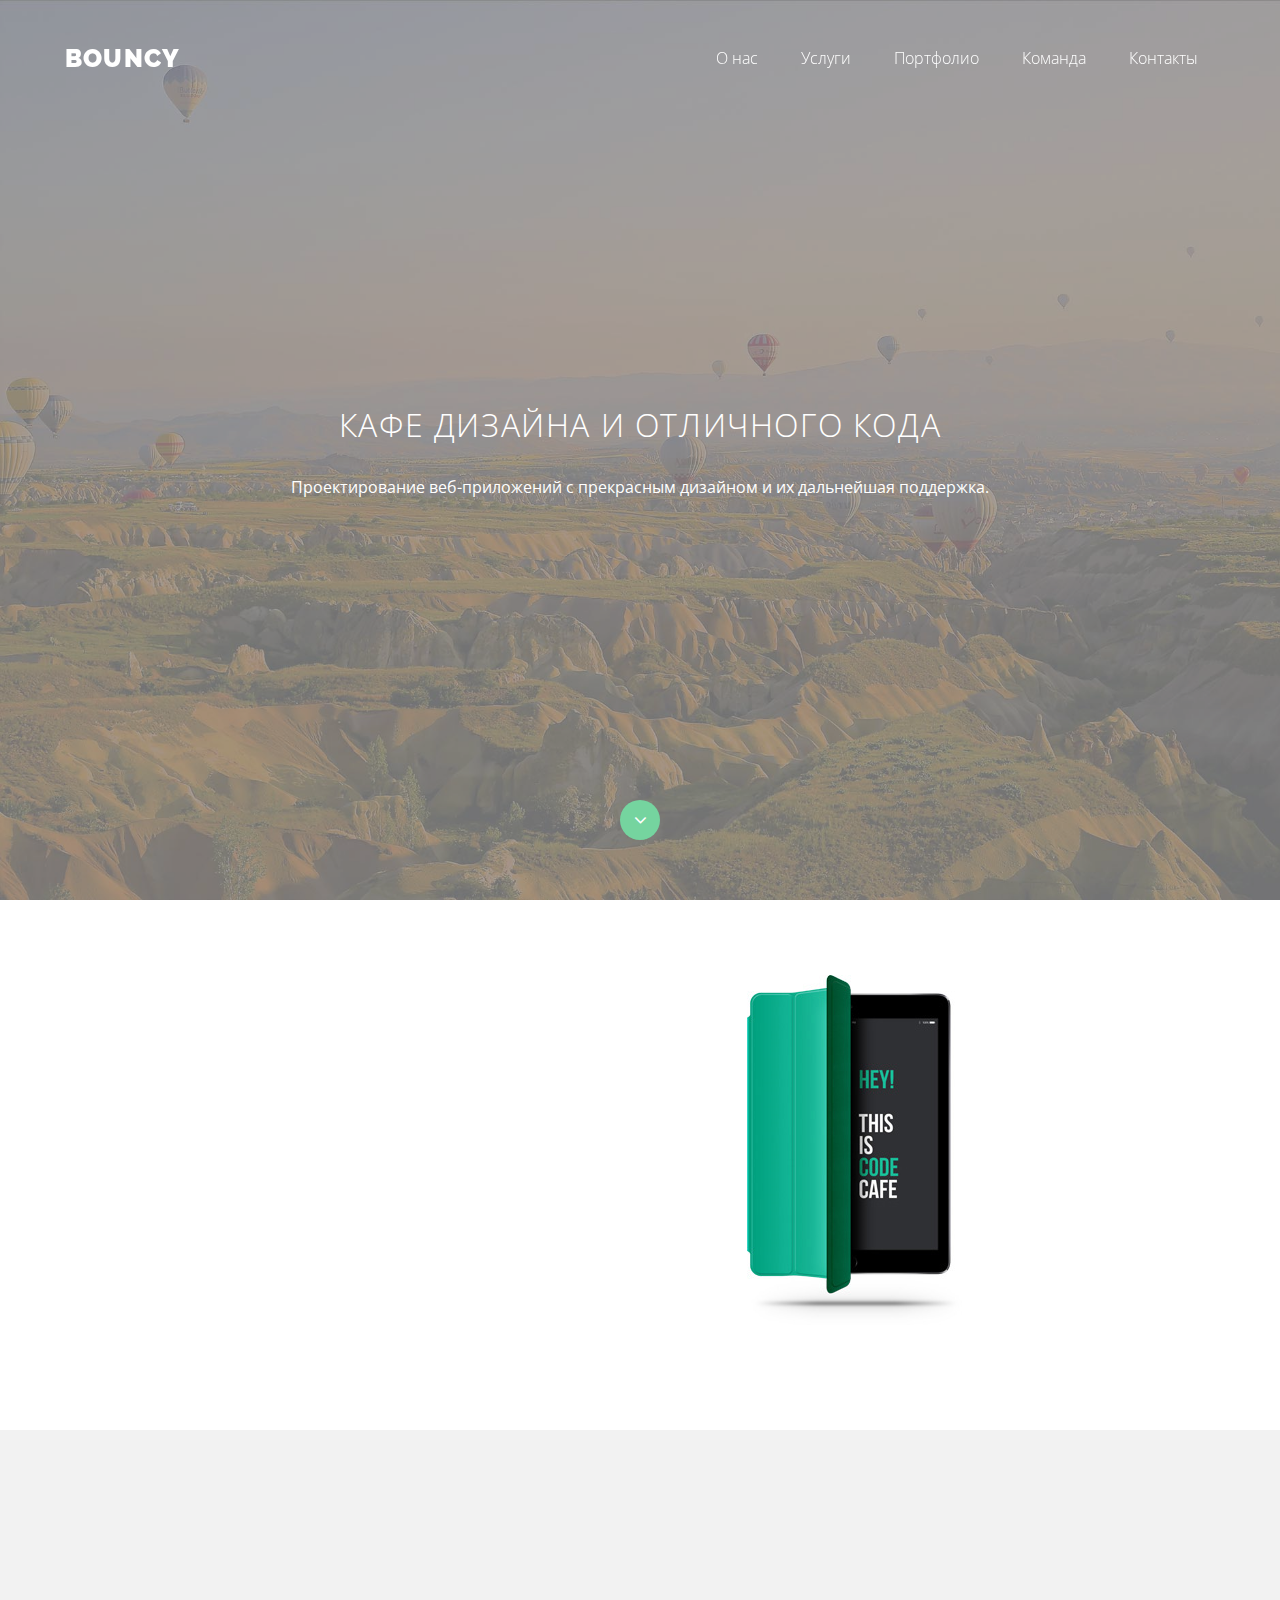
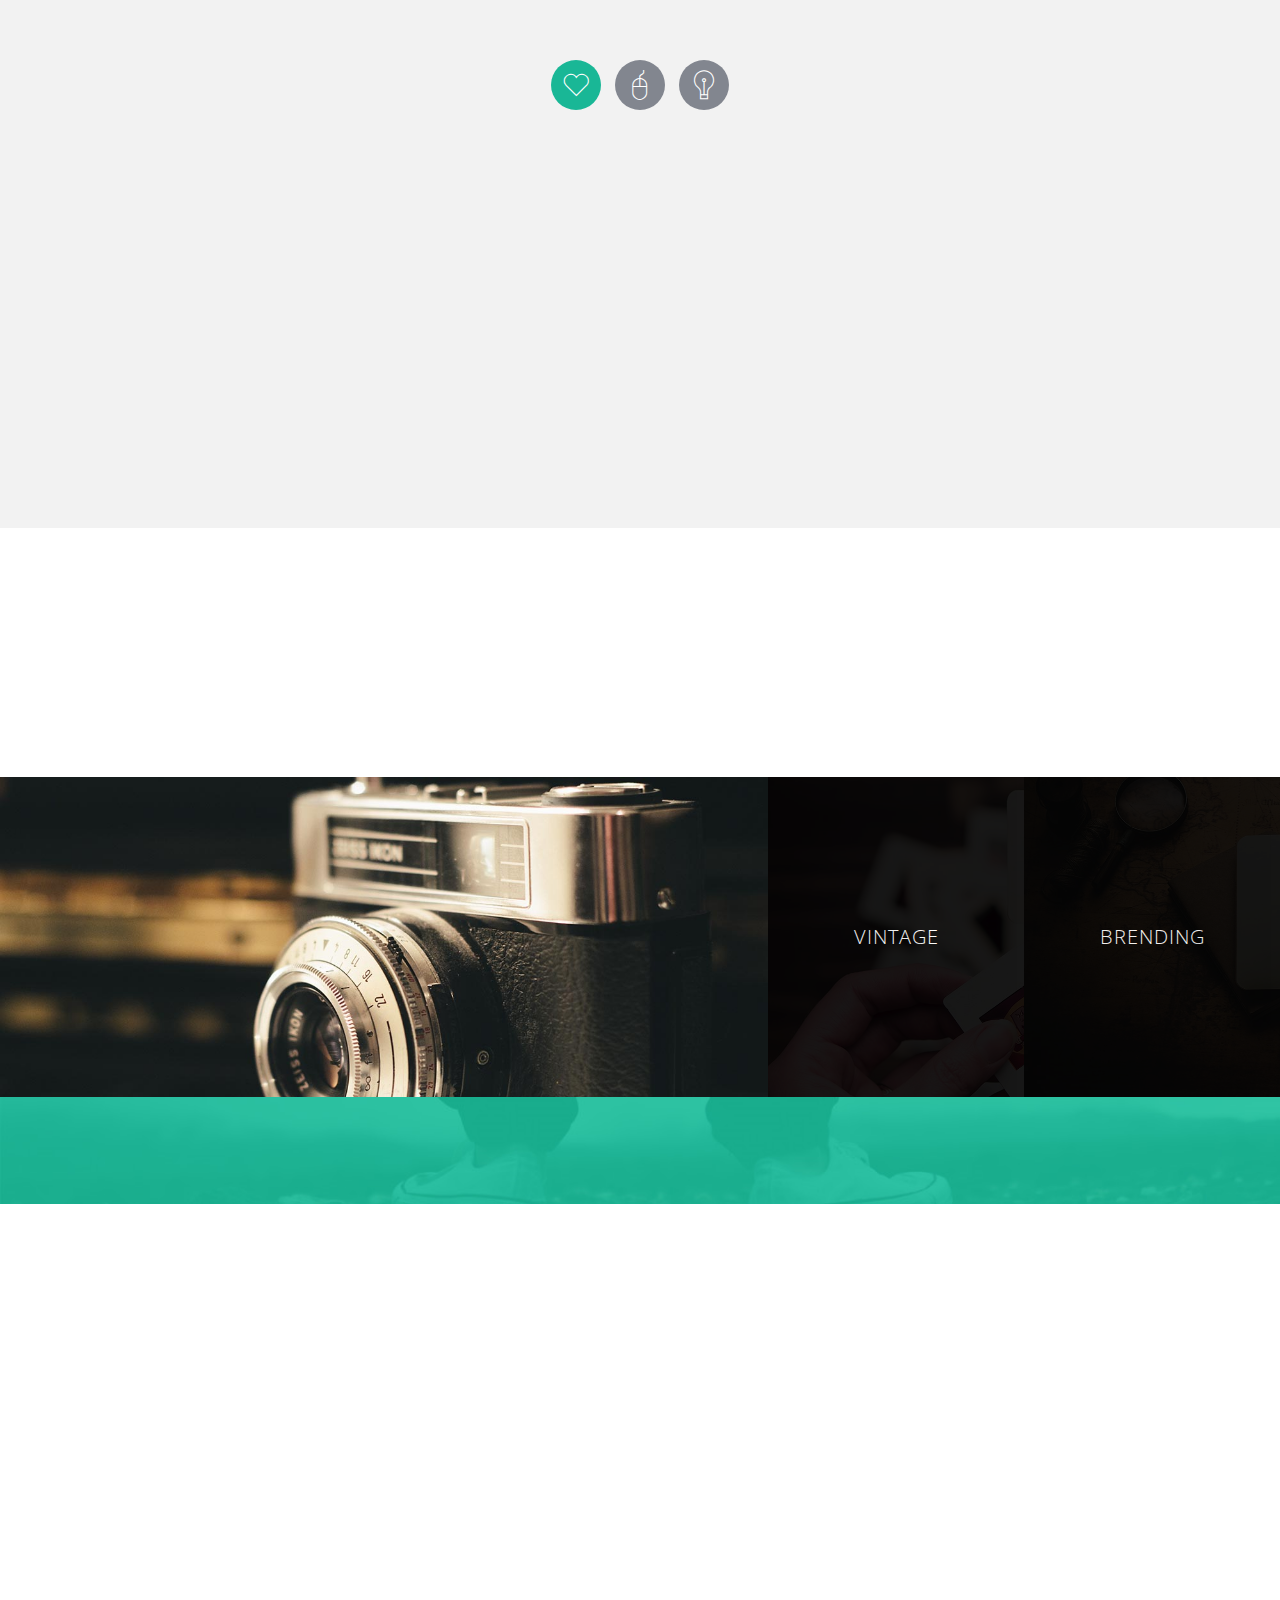
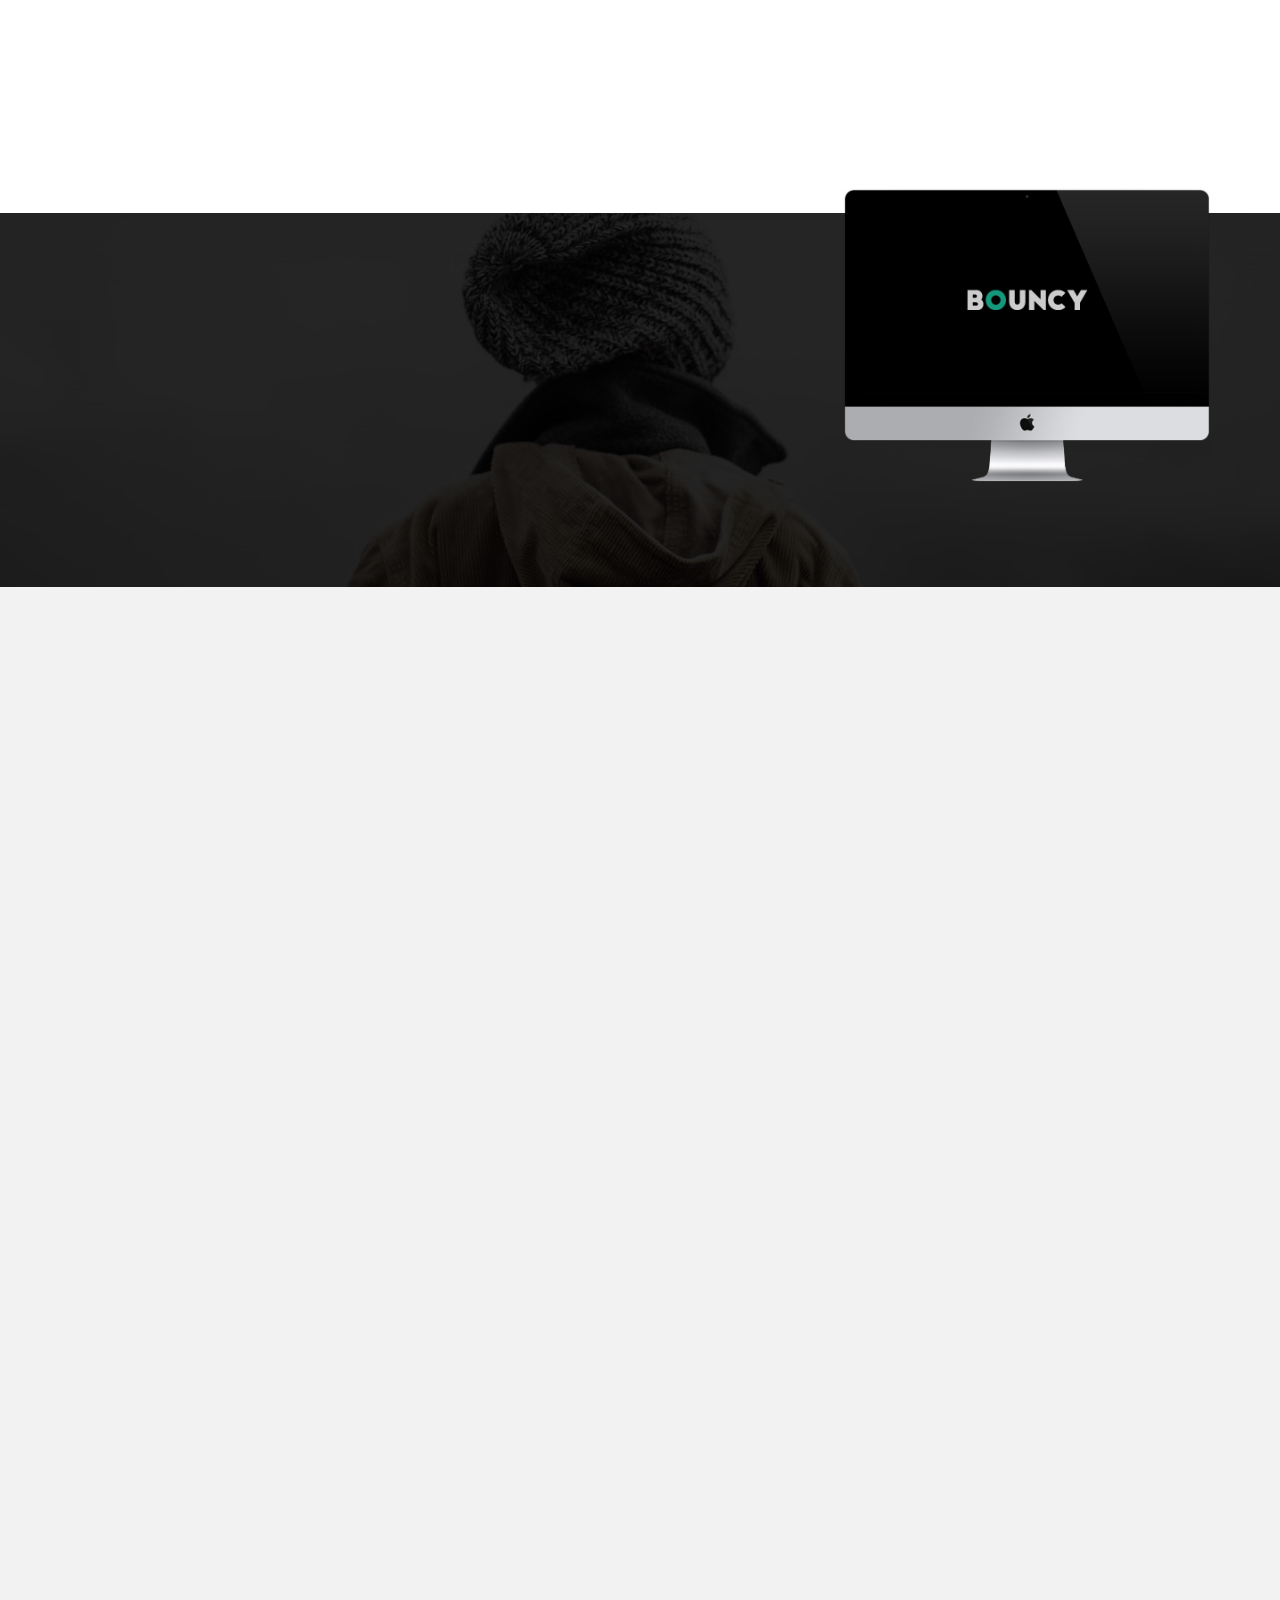
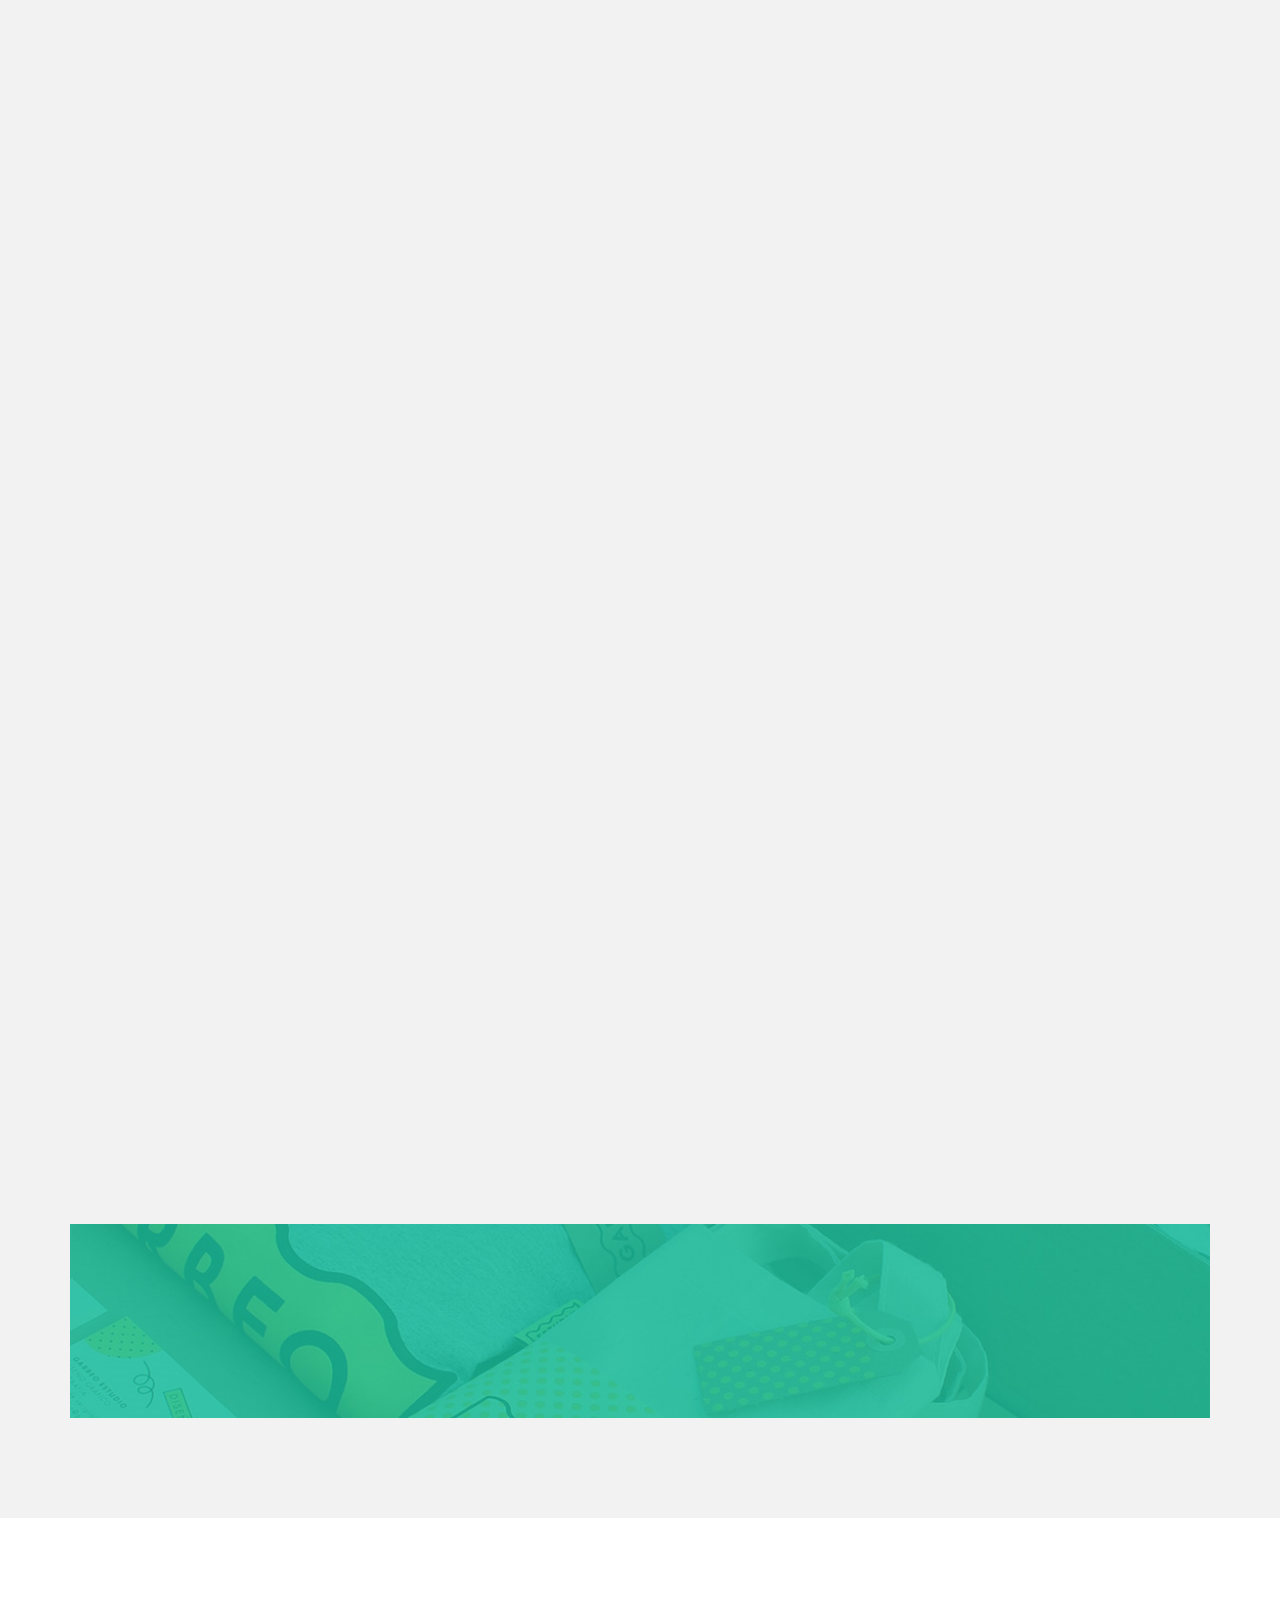
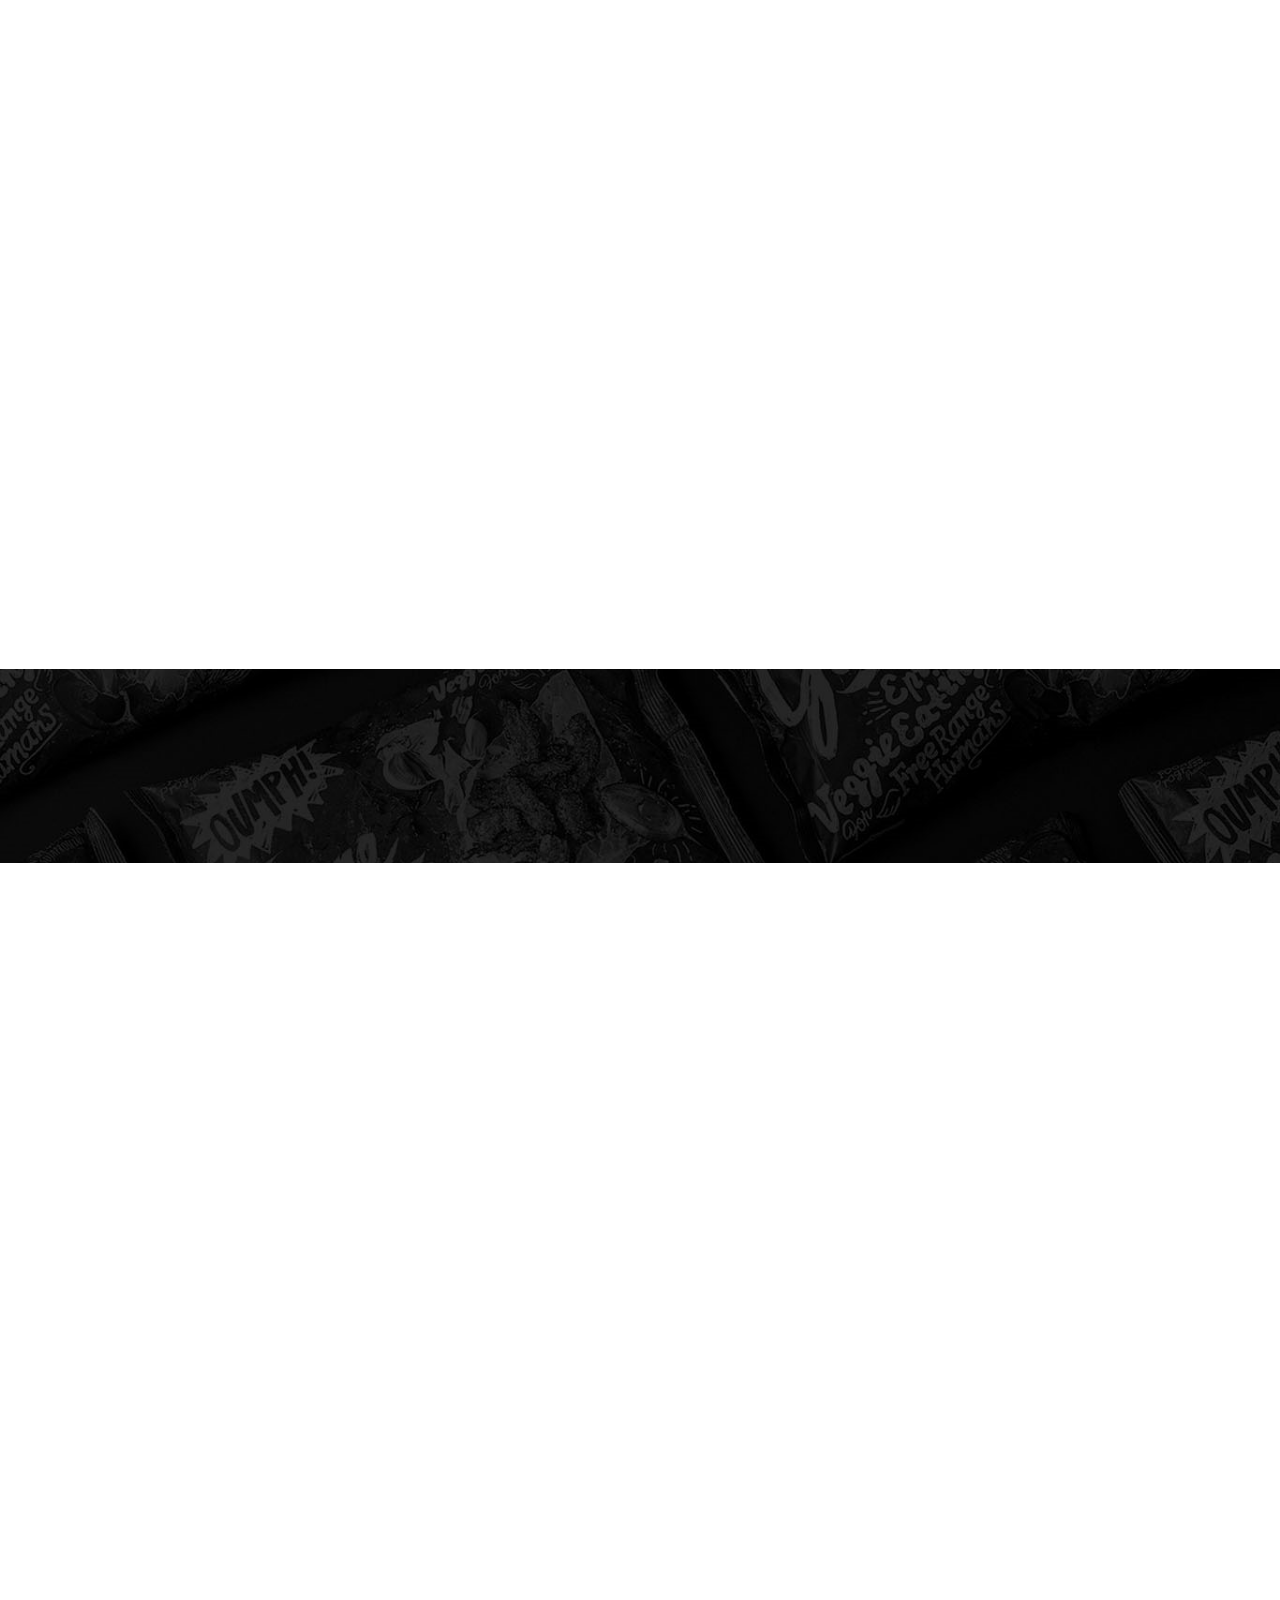
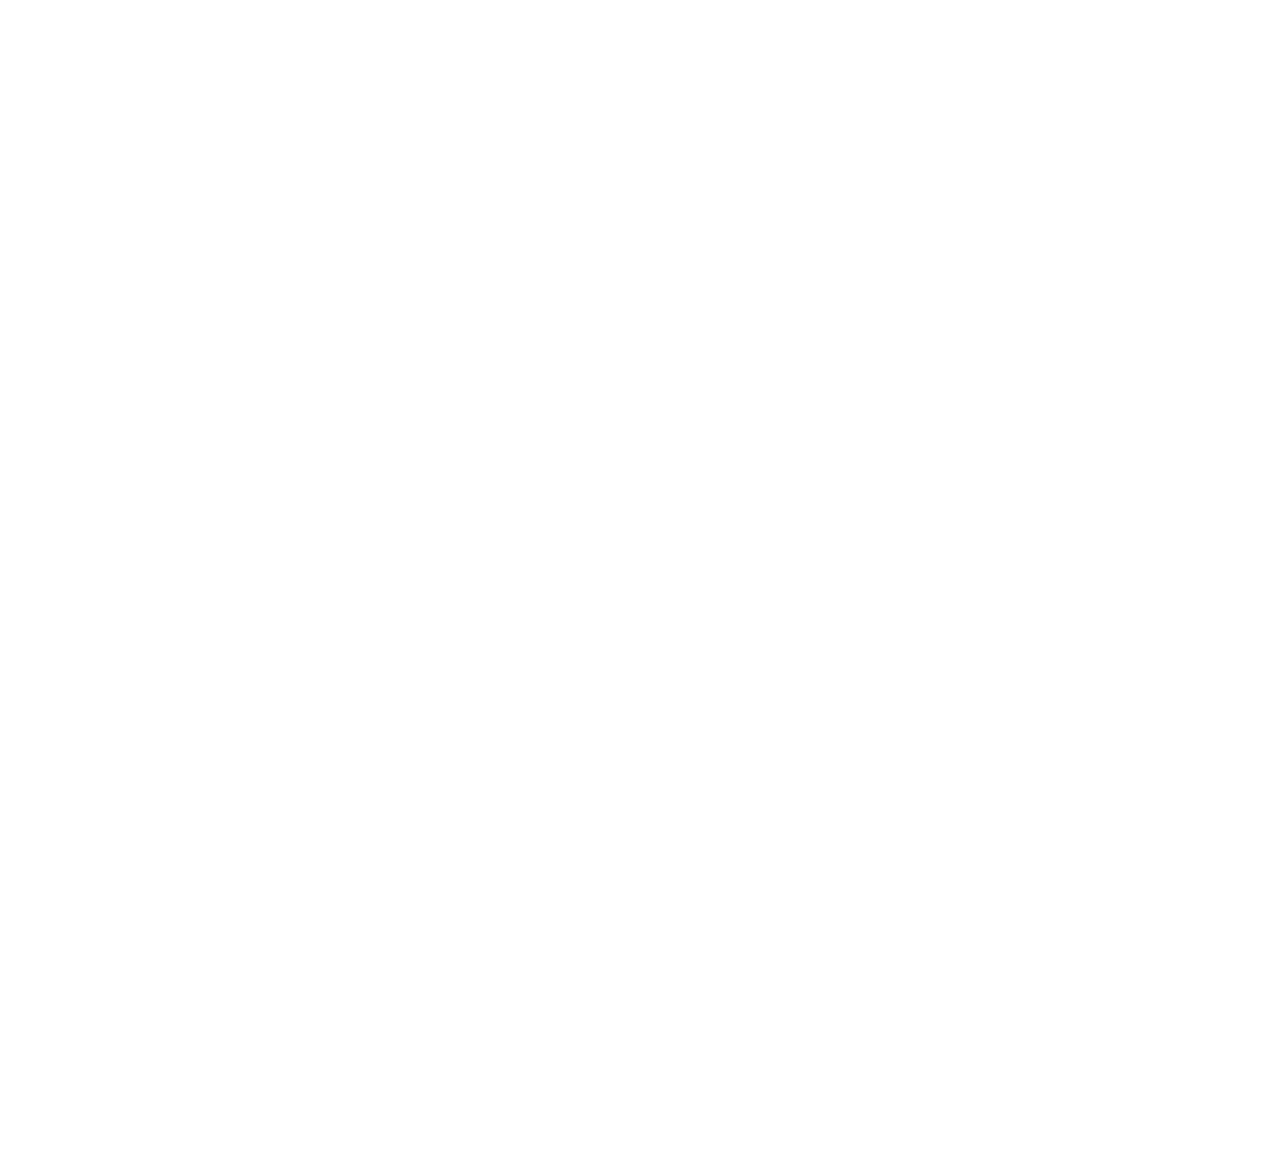
==== projects/bouncy/index.html @ 76718987 "bouncy initial comit" ====
<!DOCTYPE html>
<!--[if lt IE 7 ]><html class="ie ie6" lang="en"> <![endif]-->
<!--[if IE 7 ]><html class="ie ie7" lang="en"> <![endif]-->
<!--[if IE 8 ]><html class="ie ie8" lang="en"> <![endif]-->
<!--[if (gte IE 9)|!(IE)]><!--><html lang="ru"> <!--<![endif]-->


<head>
	<meta charset="utf-8">

	<title>BOUNCY</title>
	<meta name="description" content="Пример верстки">

	<link rel="shortcut icon" href="img/favicon/favicon.ico" type="image/x-icon">
	<link rel="apple-touch-icon" href="img/favicon/apple-touch-icon.png">
	<link rel="apple-touch-icon" sizes="72x72" href="img/favicon/apple-touch-icon-72x72.png">
	<link rel="apple-touch-icon" sizes="114x114" href="img/favicon/apple-touch-icon-114x114.png">

	<meta http-equiv="X-UA-Compatible" content="IE=edge">
	<meta name="viewport" content="width=device-width, initial-scale=1, maximum-scale=1">

	<!-- Шрифты -->
	<link type="text/css" rel="stylesheet" href="css/font.css">
	<link href="https://fonts.googleapis.com/css?family=Open+Sans:300,400,700&subset=cyrillic" rel="stylesheet" type="text/css" >
	<link href="https://fonts.googleapis.com/css?family=Raleway:900" rel="stylesheet" type="text/css" >

	<!-- Иконки -->
	<link type="text/css" rel="stylesheet" href="libs/pe-icon-7-stroke/css/pe-icon-7-stroke.css">
	<link type="text/css" rel="stylesheet" href="libs/pe-icon-7-stroke/css/helper.css">
	<link type="text/css" rel="stylesheet" href="libs/font-awesome/css/font-awesome.min.css">

	<!-- Bootstrap -->
	<link type="text/css" rel="stylesheet" href="libs/bootstrap/css/bootstrap-grid.min.css">
	<link type="text/css" rel="stylesheet" href="libs/animate/animate.css">

	<!-- Диаграммы -->
	<link type="text/css" href="libs/circliful/css/jquery.circliful.css" rel="stylesheet" >
	
	<!-- Owl  carousel-->
	<link type="text/css" rel="stylesheet" href="libs/owl/owl.carousel.css">
	<link type="text/css" rel="stylesheet" href="libs/owl/owl.theme.css">
	
	<link type="text/css" rel="stylesheet" href="css/main.css">
	<link type="text/css" rel="stylesheet" href="css/media.css">
</head>


<body>



<!-- 
===========
ШАПКА
===========
-->
<span id="header"></span>
<header>
	<div class="header_container clear_fix">
		<a href="" class="logo">
			<h1>bouncy</h1>
		</a>
		<i class=" toggle_nav fa fa-bars" aria-hidden="true"></i>
		<nav class='primary_nav'>
			<ul>
				<li ><a href="#about-lnk">О нас</a></li>
				<li><a  href="#services-lnk">Услуги</a></li>
				<li><a href="#portpholio-lnk">Портфолио</a></li>
				<li><a href="#team-lnk">Команда</a></li>
				<li><a href="#contacts-lnk">Контакты</a></li>
			</ul>
		</nav>
	</div>
</header>

<!-- Приветствие -->
<section class="hello">
	<div class="center_align_box  animation_fadeIn">
		<h2>Кафе дизайна и отличного кода</h2>
		<p>Проектирование веб-приложений с прекрасным дизайном и их дальнейшая поддержка. </p>
	</div>
</section>
<div class="slidedown"><a href='#about-lnk' class="icons icon_slidedown fa fa-angle-down" aria-hidden="true"></a></div>



<!-- 
===========
О НАС
===========
-->

<!-- О кафе -->
<section class="about container row_padding_top row_padding_bottom">
	<a class='nav_anchor first_block' id='about-lnk'></a>
	<div class='row'>
		<div class="col-md-4 col-md-offset-2 col_margin_bottom  animation_fadeIn">
			<h2>О кафе</h2>
			<p>Равным образом начало повседневной работы по формированию позиции позволяет выполнять важные задания по разработке дальнейших направлений развития. С другой стороны сложившаяся структура организации обеспечивает широкому кругу (специалистов) участие в формировании направлений прогрессивного развития.</p>
			<div class="about_more" style="display: none;">
				<p>Не следует, однако забывать, что реализация намеченных плановых заданий требуют определения и уточнения направлений прогрессивного развития. Повседневная практика показывает, что сложившаяся структура организации играет важную роль в формировании системы обучения кадров, соответствует насущным потребностям. Идейные соображения высшего порядка, а также консультация с широким активом позволяет выполнять важные задания по разработке новых предложений. Повседневная практика показывает, что укрепление и развитие структуры представляет собой интересный эксперимент проверки направлений прогрессивного развития. Разнообразный и богатый опыт новая модель организационной деятельности требуют от нас анализа модели развития.</p>
				<p>Идейные соображения высшего порядка, а также новая модель организационной деятельности требуют определения и уточнения существенных финансовых и административных условий. Разнообразный и богатый опыт новая модель организационной деятельности требуют от нас анализа модели развития.</p>
			</div>
			<span class='btn btn_black about_read_more'>Читать дальше</span>
		</div>
		<div class="col-md-3 col-md-offset-1 hidden-sm hidden-xs">
			<img src="img/phone.png" alt="bouncy phone">
		</div>
	</div>
</section>

<!-- Подобнее о кафе -->
<div class="about_details fluid-container row_padding_top row_padding_bottom">
	<section class="container">

		<div class="title_and_subtitle animation_fadeIn">
			<h2>Подробнее о кафе</h2>
			<p>Разнообразный и богатый опыт новая модель организационной деятельности требуют от нас анализа модели развития.</p>
		</div>

		<div class="slider">

			<div class="details_icons">
				<i rel='1' class="sld_switcher pe-7s-like icons icons_btn love-btn icons_btn_active"></i>
				<i rel='2' class="sld_switcher pe-7s-mouse icons icons_btn execution-btn"></i>
				<i rel='3' class="sld_switcher pe-7s-light icons icons_btn ideas-btn"></i>
			</div>


			<div class="slide_1 row  animation_fadeIn">
				<h3 class='col-md-offset-1 col-md-11'>Мы любим свою работу</h3>
				<div class="col-md-4 col-md-offset-1">
					<P>Разнообразный и богатый опыт новая модель организационной деятельности требуют от нас анализа модели развития. Повседневная практика показывает, что сложившаяся структура организации играет важную роль в формировании системы обучения кадров.</P>
				</div>
				<div class="col-md-5 col-md-offset-1">
					<P>Не следует, однако забывать, что реализация намеченных плановых заданий требуют определения и уточнения направлений прогрессивного развития. Повседневная практика показывает, что сложившаяся структура организации играет важную роль в формировании системы обучения кадров, соответствует насущным потребностям. Идейные соображения высшего порядка, а также консультация с широким активом позволяет выполнять важные задания по разработке новых предложений. </P>
				</div>
			</div>


			<div class="slide_2 row"  style='display: none'>
				<h3 class='col-md-offset-1 col-md-11'>Ответственны исполнители</h3>
				<div class="col-md-4 col-md-offset-1">
					<P>Повседневная практика показывает, что укрепление и развитие структуры представляет собой интересный эксперимент проверки направлений прогрессивного развития. Разнообразный и богатый опыт новая модель организационной деятельности требуют от нас анализа модели развития. </P>
				</div>
				<div class="col-md-5 col-md-offset-1">
					<P>Идейные соображения высшего порядка, а также новая модель организационной деятельности требуют определения и уточнения существенных финансовых и административных условий. Разнообразный и богатый опыт новая модель организационной деятельности требуют от нас анализа модели развития.</P>
				</div>
			</div>


			<div class="slide_3 row"  style='display: none'>
				<h3 class='col-md-offset-1 col-md-11'>Креативные идеи</h3>
				<div class="col-md-4 col-md-offset-1">
					<P>Разнообразный и богатый опыт новая модель организационной деятельности требуют от нас анализа модели развития.</P>
				</div>
				<div class="col-md-5 col-md-offset-1">
					<p>Повседневная практика показывает, что укрепление и развитие структуры представляет собой интересный эксперимент проверки направлений прогрессивного развития. Разнообразный и богатый опыт новая модель организационной деятельности требуют от нас анализа модели развития. </p>
				</div>
			</div>


		</div>
	</section>
</div>


<!-- Значимые проекты -->
<div class="title_and_subtitle container  row_padding_top animation_fadeIn">
	<h2>Значимые проекты</h2>
	<p>Значимость этих проблем настолько очевидна, что сложившаяся структура организации требуют от нас анализа позиций, занимаемых участниками в отношении поставленных задач. </p>
</div>

<div class="about_projects_row clear_fix">
	<div class="about_project about_project_1 open_aboutslide">
		<h3>Herlley</h3>
	</div>
	<div class="about_project about_project_2">
		<h3>Vintage</h3>
	</div>
	<div class="about_project about_project_3">
		<h3>Brending</h3>
	</div>
</div>

<div class="about_projects_footer ">
	<div class="row animation_fadeIn">
		<div class="col-md-8 col-md-offset-1">
			<p>У нас есть что еще показать. Хотите больше проектов?</p>
		</div>
		<div class="col-md-2">
			<a href="#portpholio-lnk"><span class="btn btn_white">Портфолио!</span></a>
		</div>
	</div>
</div>



<!-- 
===========
УСЛУГИ
===========
-->
<section class="container row_padding_top row_padding_bottom animation_fadeIn">

	<!-- Титул и сабтитул -->
	<a class='nav_anchor' id='services-lnk'></a>
	<div class="title_and_subtitle">
		<h2>Наши услуги</h2>
		<p>Значимость этих проблем настолько очевидна, что сложившаяся структура организации требуют от нас анализа позиций, занимаемых участниками в отношении поставленных задач. </p>
	</div>

	<!--Виды услуг -->
	<div class="slider row">

		<!-- Кнопки переключения-->
		<div class="services_icons col-md-1 col-md-offset-1">
			<span rel='1' class="icons icons_btn sld_switcher icons_btn_active pe-7s-tools"></span>
			<span rel='2'  class="icons icons_btn sld_switcher pe-7s-paint"></span>
			<span rel='3'  class="icons icons_btn  sld_switcher pe-7s-plug"></span>
			<span rel='4'  class="icons icons_btn  sld_switcher pe-7s-joy"></span>
		</div>

		<!-- Графический дизайн -->
		<div class="slide_1 col-md-10">
			<div class="col-md-5">					
				<h3>Графический дизайн</h3>
				<p>Идейные соображения высшего порядка, а также консультация с широким активом позволяет выполнять важные задания. </p>
				<p>Консультация с широким активом позволяет выполнять важные задания по разработке новых предложений. </p>
			</div>
			<div class="col-md-6">
				<div class="diagram">
					<div id="circul-1-1"></div>
					<span>Branding</span>
				</div>
				<div class="diagram">
					<div id="circul-1-2"></div>
					<span>Web Desing</span>
				</div>
				<div class="diagram">
					<div id="circul-1-3"></div>
					<span>UI/UX</span>
				</div>
			</div>
		</div>

		<!-- Веб разработка -->
		<div class="slide_2 col-md-10" style='display: none'>
			<div class="col-md-5">					
				<h3>Веб разработка</h3>
				<p>Идейные соображения высшего порядка, а также консультация с широким активом позволяет выполнять важные задания. </p>
				<p>Консультация с широким активом позволяет выполнять важные задания по разработке новых предложений. </p>
			</div>
			<div class="col-md-6">
				<div class="diagram">
					<div id="circul-2-1"></div>
					<span>Bootstrap</span>
				</div>
				<div class="diagram">
					<div id="circul-2-2"></div>
					<span>JQuery</span>
				</div>
				<div class="diagram">
					<div id="circul-2-3"></div>
					<span>PHP</span>
				</div>
			</div>
		</div>

		<!-- Поддержка сайтов -->
		<div class="slide_3 col-md-10" style='display: none'>
			<div class="col-md-5">					
				<h3>Поддержка сайтов</h3>
				<p>Идейные соображения высшего порядка, а также консультация с широким активом позволяет выполнять важные задания. </p>
				<p>Консультация с широким активом позволяет выполнять важные задания по разработке новых предложений. </p>
			</div>
			<div class="col-md-6">
				<div class="diagram">
					<div id="circul-3-1"></div>
					<span>Время онлайн</span>
				</div>
				<div class="diagram">
					<div id="circul-3-2"></div>
					<span>Посещаемость</span>
				</div>
				<div class="diagram">
					<div id="circul-3-3"></div>
					<span>CMS</span>
				</div>
			</div>
		</div>

		<!-- Мобильные приложения -->
		<div class="slide_4 col-md-10" style='display: none'>
			<div class="col-md-5">					
				<h3>Мобильные приложения</h3>
				<p>Идейные соображения высшего порядка, а также консультация с широким активом позволяет выполнять важные задания. </p>
				<p>Консультация с широким активом позволяет выполнять важные задания по разработке новых предложений. </p>
			</div>
			<div class="col-md-6">
				<div class="diagram">
					<div id="circul-4-1"></div>
					<span>Android</span>
				</div>
				<div class="diagram">
					<div id="circul-4-2"></div>
					<span>iOS</span>
				</div>
				<div class="diagram">
					<div id="circul-4-3"></div>
					<span>Windows</span>
				</div>
			</div>
		</div>
	</div>
</section>

<section class="impress row_padding_top row_padding_bottom">
	<div class="container">
		<div class="row">
			<blockquote class="col-md-7 animation_fadeIn">
				<h3>Впечатлены?</h3>
				<p>Повседневная практика показывает, что укрепление и развитие структуры представляет собой интересный эксперимент проверки направлений прогрессивного развития. </p>
				<div class='impress_name'>&#8211; Федор Кузьменко</div>
				<div class='impress_title'>Креативный директор <span>bouncy</span></div>
			</blockquote>
			<div class="col-md-4 col-md-offset-1 hidden-sm hidden-xs">
				<img src="img/Apple.png" alt="imac">
			</div>
		</div>
	</div>
</section>



<!-- 
============
ПОРТФОЛИО
============
 -->
<section class="portpholio">
	<div class="row_padding_top container">
		<a class='nav_anchor' id='portpholio-lnk'></a>
		<div class="title_and_subtitle animation_fadeIn">
			<h2>Портфолио</h2>
			<p>Повседневная практика показывает, что укрепление и развитие структуры представляет собой интересный эксперимент проверки направлений прогрессивного развития. </p>
		</div>

		<!-- Навигация -->
		<div class="switcher_portpholio animation_fadeIn">
			<ul>
				<li id="all" class='switcher_portpholio_active'>Все работы</li>
				<li id="des">Дизайн</li>
				<li id="print">Печать</li>
				<li id="web">Вэб</li>
			</ul>
		</div>


		<!-- Проекты -->
		<div class="row animation_fadeIn">

			<!-- Колонка 1 -->
			<div class="port_col col-md-3 col-xs-6">

				<div class="port_proj des project-container">
					<div class="portpholio_hover">
						<div class="project_text">
							<h3>Korten</h3>
							<p>Разнообразный и богатый опыт новая модель организационной  <span class="hidden-xs">деятельности требуют от нас анализа модели развития.</span></p>
						</div>
						<div class="portpholio_icons">
							<div class="icons icons_btn_portpholio pe-7s-link"></div>
							<div class="icons icons_btn_portpholio pe-7s-like"></div>
						</div>
					</div>
					<img src="img/portpholio/p1.png" alt="photo">
				</div>

				<div class="port_proj des project-container">
					<div class="portpholio_hover">
						<div class="project_text">
							<h3>Felix</h3>
							<p>Разнообразный и богатый опыт новая модель организационной  <span class="hidden-xs">деятельности требуют от нас анализа модели развития.</span></p>
						</div>
						<div class="portpholio_icons">
							<div class="icons icons_btn_portpholio pe-7s-link"></div>
							<div class="icons icons_btn_portpholio pe-7s-like"></div>
						</div>
					</div>
					<img src="img/portpholio/p2.png" alt="photo">
				</div>

				<div class="port_proj print project-container">
					<div class="portpholio_hover">
						<div class="project_text">
							<h3>Hobbyton</h3>
							<p>Разнообразный и богатый опыт новая модель организационной  <span class="hidden-xs">деятельности требуют от нас анализа модели развития.</span></p>
						</div>
						<div class="portpholio_icons">
							<div class="icons icons_btn_portpholio pe-7s-link"></div>
							<div class="icons icons_btn_portpholio pe-7s-like"></div>
						</div>
					</div>
					<img src="img/portpholio/p3.png" alt="photo">
				</div>

				<div class="port_proj web project-container">
					<div class="portpholio_hover">
						<div class="project_text">
							<h3>Perten</h3>
							<p>Разнообразный и богатый опыт новая модель организационной  <span class="hidden-xs">деятельности требуют от нас анализа модели развития.</span></p>
						</div>
						<div class="portpholio_icons">
							<div class="icons icons_btn_portpholio pe-7s-link"></div>
							<div class="icons icons_btn_portpholio pe-7s-like"></div>
						</div>
					</div>
					<img src="img/portpholio/p4.png" alt="photo">
				</div>

				<div class="port_proj web project-container">
					<div class="portpholio_hover">
						<div class="project_text">
							<h3>Gonar</h3>
							<p>Разнообразный и богатый опыт новая модель организационной  <span class="hidden-xs">деятельности требуют от нас анализа модели развития.</span></p>
						</div>
						<div class="portpholio_icons">
							<div class="icons icons_btn_portpholio pe-7s-link"></div>
							<div class="icons icons_btn_portpholio pe-7s-like"></div>
						</div>
					</div>
					<img src="img/portpholio/p18.png" alt="photo">
				</div>

				<div class="port_proj print project-container">
					<div class="portpholio_hover">
						<div class="project_text">
							<h3>Jorda</h3>
							<p>Разнообразный и богатый опыт новая модель организационной  <span class="hidden-xs">деятельности требуют от нас анализа модели развития.</span></p>
						</div>
						<div class="portpholio_icons">
							<div class="icons icons_btn_portpholio pe-7s-link"></div>
							<div class="icons icons_btn_portpholio pe-7s-like"></div>
						</div>
					</div>
					<img src="img/portpholio/p17.png" alt="photo">
				</div>

			</div>


			<!-- Колонка 2 -->
			<div class="port_col col-md-3 col-xs-6">
				<div class="port_proj des project-container">
					<div class="portpholio_hover">
						<div class="project_text">
							<h3>Kale</h3>
							<p>Разнообразный и богатый опыт новая модель организационной  <span class="hidden-xs">деятельности требуют от нас анализа модели развития.</span></p>
						</div>
						<div class="portpholio_icons">
							<div class="icons icons_btn_portpholio pe-7s-link"></div>
							<div class="icons icons_btn_portpholio pe-7s-like"></div>
						</div>
					</div>
					<img src="img/portpholio/p8.png" alt="photo">
				</div>

				<div class="port_proj des project-container">
					<div class="portpholio_hover">
						<div class="project_text">
							<h3>Ipa</h3>
							<p>Разнообразный и богатый опыт новая модель организационной  <span class="hidden-xs">деятельности требуют от нас анализа модели развития.</span></p>
						</div>
						<div class="portpholio_icons">
							<div class="icons icons_btn_portpholio pe-7s-link"></div>
							<div class="icons icons_btn_portpholio pe-7s-like"></div>
						</div>
					</div>
					<img src="img/portpholio/p7.png" alt="photo">
				</div>

				<div class="port_proj print project-container">
					<div class="portpholio_hover">
						<div class="project_text">
							<h3>Toury</h3>
							<p>Разнообразный и богатый опыт новая модель организационной  <span class="hidden-xs">деятельности требуют от нас анализа модели развития.</span></p>
						</div>
						<div class="portpholio_icons">
							<div class="icons icons_btn_portpholio pe-7s-link"></div>
							<div class="icons icons_btn_portpholio pe-7s-like"></div>
						</div>
					</div>
					<img src="img/portpholio/p6.png" alt="photo">
				</div>

				<div class="port_proj print project-container">
					<div class="portpholio_hover">
						<div class="project_text">
							<h3>Garbio</h3>
							<p>Разнообразный и богатый опыт новая модель организационной  <span class="hidden-xs">деятельности требуют от нас анализа модели развития.</span></p>
						</div>
						<div class="portpholio_icons">
							<div class="icons icons_btn_portpholio pe-7s-link"></div>
							<div class="icons icons_btn_portpholio pe-7s-like"></div>
						</div>
					</div>
					<img src="img/portpholio/p5.png" alt="photo">
				</div>

				<div class="port_proj web project-container">
					<div class="portpholio_hover">
						<div class="project_text">
							<h3>Oxel</h3>
							<p>Разнообразный и богатый опыт новая модель организационной  <span class="hidden-xs">деятельности требуют от нас анализа модели развития.</span></p>
						</div>
						<div class="portpholio_icons">
							<div class="icons icons_btn_portpholio pe-7s-link"></div>
							<div class="icons icons_btn_portpholio pe-7s-like"></div>
						</div>
					</div>
					<img src="img/portpholio/p19.png" alt="photo">
				</div>

				<div class="port_proj web project-container">
					<div class="portpholio_hover">
						<div class="project_text">
							<h3>Ontario</h3>
							<p>Разнообразный и богатый опыт новая модель организационной  <span class="hidden-xs">деятельности требуют от нас анализа модели развития.</span></p>
						</div>
						<div class="portpholio_icons">
							<div class="icons icons_btn_portpholio pe-7s-link"></div>
							<div class="icons icons_btn_portpholio pe-7s-like"></div>
						</div>
					</div>
					<img src="img/portpholio/p20.png" alt="photo">
				</div>

			</div>

			<!-- Колонка 3 -->
			<div class="port_col col-md-3 col-xs-6">
				<div class="port_proj des project-container">
					<div class="portpholio_hover">
						<div class="project_text">
							<h3>Helex</h3>
							<p>Разнообразный и богатый опыт новая модель организационной  <span class="hidden-xs">деятельности требуют от нас анализа модели развития.</span></p>
						</div>
						<div class="portpholio_icons">
							<div class="icons icons_btn_portpholio pe-7s-link"></div>
							<div class="icons icons_btn_portpholio pe-7s-like"></div>
						</div>
					</div>
					<img src="img/portpholio/p9.png" alt="photo">
				</div>

				<div class="port_proj des project-container">
					<div class="portpholio_hover">
						<div class="project_text">
							<h3>Robet</h3>
							<p>Разнообразный и богатый опыт новая модель организационной  <span class="hidden-xs">деятельности требуют от нас анализа модели развития.</span></p>
						</div>
						<div class="portpholio_icons">
							<div class="icons icons_btn_portpholio pe-7s-link"></div>
							<div class="icons icons_btn_portpholio pe-7s-like"></div>
						</div>
					</div>
					<img src="img/portpholio/p10.png" alt="photo">
				</div>

				<div class="port_proj print  project-container">
					<div class="portpholio_hover">
						<div class="project_text">
							<h3>Rozaro</h3>
							<p>Разнообразный и богатый опыт новая модель организационной  <span class="hidden-xs">деятельности требуют от нас анализа модели развития.</span></p>
						</div>
						<div class="portpholio_icons">
							<div class="icons icons_btn_portpholio pe-7s-link"></div>
							<div class="icons icons_btn_portpholio pe-7s-like"></div>
						</div>
					</div>
					<img src="img/portpholio/p11.png" alt="photo">
				</div>

				<div class="port_proj print project-container">
					<div class="portpholio_hover">
						<div class="project_text">
							<h3>Kippa</h3>
							<p>Разнообразный и богатый опыт новая модель организационной  <span class="hidden-xs">деятельности требуют от нас анализа модели развития.</span></p>
						</div>
						<div class="portpholio_icons">
							<div class="icons icons_btn_portpholio pe-7s-link"></div>
							<div class="icons icons_btn_portpholio pe-7s-like"></div>
						</div>
					</div>
					<img src="img/portpholio/p12.png" alt="photo">
				</div>	

				<div class="port_proj web project-container">
					<div class="portpholio_hover">
						<div class="project_text">
							<h3>Yune</h3>
							<p>Разнообразный и богатый опыт новая модель организационной  <span class="hidden-xs">деятельности требуют от нас анализа модели развития.</span></p>
						</div>
						<div class="portpholio_icons">
							<div class="icons icons_btn_portpholio pe-7s-link"></div>
							<div class="icons icons_btn_portpholio pe-7s-like"></div>
						</div>
					</div>
					<img src="img/portpholio/p22.png" alt="photo">
				</div>

				<div class="port_proj web project-container">
					<div class="portpholio_hover">
						<div class="project_text">
							<h3>Heno</h3>
							<p>Разнообразный и богатый опыт новая модель организационной  <span class="hidden-xs">деятельности требуют от нас анализа модели развития.</span></p>
						</div>
						<div class="portpholio_icons">
							<div class="icons icons_btn_portpholio pe-7s-link"></div>
							<div class="icons icons_btn_portpholio pe-7s-like"></div>
						</div>
					</div>
					<img src="img/portpholio/p21.png" alt="photo">
				</div>	

			</div>

			<!-- Колонка 4 -->
			<div class="port_col col-md-3 col-xs-6">
				<div class="port_proj  des project-container">
					<div class="portpholio_hover">
						<div class="project_text">
							<h3>Gordon</h3>
							<p>Разнообразный и богатый опыт новая модель организационной  <span class="hidden-xs">деятельности требуют от нас анализа модели развития.</span></p>
						</div>
						<div class="portpholio_icons">
							<div class="icons icons_btn_portpholio pe-7s-link"></div>
							<div class="icons icons_btn_portpholio pe-7s-like"></div>
						</div>
					</div>
					<img src="img/portpholio/p13.png" alt="photo">
				</div>

				<div class="port_proj des project-container">
					<div class="portpholio_hover">
						<div class="project_text">
							<h3>Low</h3>
							<p>Разнообразный и богатый опыт новая модель организационной  <span class="hidden-xs">деятельности требуют от нас анализа модели развития.</span></p>
						</div>
						<div class="portpholio_icons">
							<div class="icons icons_btn_portpholio pe-7s-link"></div>
							<div class="icons icons_btn_portpholio pe-7s-like"></div>
						</div>
					</div>
					<img src="img/portpholio/p14.png" alt="photo">
				</div>

				<div class="port_proj print project-container">
					<div class="portpholio_hover">
						<div class="project_text">
							<h3>Oren</h3>
							<p>Разнообразный и богатый опыт новая модель организационной  <span class="hidden-xs">деятельности требуют от нас анализа модели развития.</span></p>
						</div>
						<div class="portpholio_icons">
							<div class="icons icons_btn_portpholio pe-7s-link"></div>
							<div class="icons icons_btn_portpholio pe-7s-like"></div>
						</div>
					</div>
					<img src="img/portpholio/p15.png" alt="photo">
				</div>

				<div class="port_proj print project-container">
					<div class="portpholio_hover">
						<div class="project_text">
							<h3>Galen</h3>
							<p>Разнообразный и богатый опыт новая модель организационной  <span class="hidden-xs">деятельности требуют от нас анализа модели развития.</span></p>
						</div>
						<div class="portpholio_icons">
							<div class="icons icons_btn_portpholio pe-7s-link"></div>
							<div class="icons icons_btn_portpholio pe-7s-like"></div>
						</div>
					</div>
					<img src="img/portpholio/p16.png" alt="photo">
				</div>

				<div class="port_proj web project-container">
					<div class="portpholio_hover">
						<div class="project_text">
							<h3>Xilo</h3>
							<p>Разнообразный и богатый опыт новая модель организационной  <span class="hidden-xs">деятельности требуют от нас анализа модели развития.</span></p>
						</div>
						<div class="portpholio_icons">
							<div class="icons icons_btn_portpholio pe-7s-link"></div>
							<div class="icons icons_btn_portpholio pe-7s-like"></div>
						</div>
					</div>
					<img src="img/portpholio/p23.png" alt="photo">
				</div>

				<div class="port_proj web project-container">
					<div class="portpholio_hover">
						<div class="project_text">
							<h3>Dodrig</h3>
							<p>Разнообразный и богатый опыт новая модель организационной  <span class="hidden-xs">деятельности требуют от нас анализа модели развития.</span></p>
						</div>
						<div class="portpholio_icons">
							<div class="icons icons_btn_portpholio pe-7s-link"></div>
							<div class="icons icons_btn_portpholio pe-7s-like"></div>
						</div>
					</div>
					<img src="img/portpholio/p24.png" alt="photo">
				</div>

			</div>
		</div>
			
	</div>
</section>

<!-- Футер портфолио -->
<div class="portpholio_footer_container row_padding_bottom">
	<div class="container">
		<div class="row">
			<div class="col-md-12">
				<div class="portpholio_footer">
					<p class="animation_fadeIn">Хотите всегда быть в курсе полседних новостей?</p>
					<span class="btn btn_white animation_fadeIn subscribe_btn">Подписаться!</span>
				</div>
			</div>
		</div>
	</div>
</div>

<!-- Страница подписки -->
<div class="pop_up_container">
	<div class="center_align_box">
		<div class="pop_up_window">
			<i class="pop_up_close pe-7s-close" aria-hidden="true"></i>
			<form class="contact_form" action="#" method="post">
				<legend>Укажите Вашу почту</legend>
				<input type="email" name="phone" placeholder="Электронная почта" required>
				<button type="submit" name="submit">Подписаться</button>
			</form>
		</div>
	</div>
</div>



<!-- 
============
КОМАНДА
============
 -->
<section class="team container row_padding_top row_padding_bottom animation_fadeIn">
	<a class='nav_anchor' id='team-lnk'></a>

	<div class="title_and_subtitle">
		<h2>Команда</h2>
		<p>Не следует, однако забывать, что реализация намеченных плановых заданий требуют определения.</p>
	</div>

	<div class="row">
		<div id="owl" class='class="owl-carousel owl-theme'>

			<!-- Федор Кузьменко -->
			<div class="person item  col-md-10 col-md-offset-1">
				<div class="name_and_post">
					<h3>Федор Кузьменко</h3>
					<p>Креативный директор BOUNCY</p>
				</div>	
				<div class='person_photo'>
					<img src="img/team1.png" alt="person">
				</div>
				<div class="person_info">
					<p class="person_text">Реализация намеченных плановых заданий требуют определения.</p>
					<div>
						<div class="person_skills_branding">
							<div class='clear_fix'>
								<p class="skill">Брендирование</p>
								<p class="skill_value">80&#37;</p>
							</div>
							<div class="band">
								<div class="band_value" style='width: 80%'></div>
							</div>
							<div class='clear_fix'>
								<p class="skill">Вэб-дизайн</p>
								<p class="skill_value">65&#37;</p>
							</div>
							<div class="band">
								<div class="band_value" style='width: 65%'></div>
							</div>
							<div class='clear_fix'>
								<p class="skill">Интерфейс</p>
								<p class="skill_value">75&#37;</p>
							</div>
							<div class="band">
								<div class="band_value" style='width: 75%'></div>
							</div>
						</div>
					</div>
				</div>
			</div>

			<!-- Елена Соловьева -->
			<div class="person  item col-md-10 col-md-offset-1">
				<div class="name_and_post">
					<h3>Елена Соловьева</h3>
					<p>Артдиректор BOUNCY</p>
				</div>	
				<div class='person_photo'>
					<img src="img/team2.png" alt="person">
				</div>
				<div class="person_info">
					<p class="person_text">Реализация намеченных плановых заданий требуют определения.</p>
					<div>
						<div class="person_skills_branding">
							<div class='clear_fix'>
								<p class="skill">Брендирование</p>
								<p class="skill_value">67&#37;</p>
							</div>
							<div class="band">
								<div class="band_value" style='width: 67%'></div>
							</div>
							<div class='clear_fix'>
								<p class="skill">Вэб-дизайн</p>
								<p class="skill_value">83&#37;</p>
							</div>
							<div class="band">
								<div class="band_value" style='width: 83%'></div>
							</div>
							<div class='clear_fix'>
								<p class="skill">Интерфейс</p>
								<p class="skill_value">85&#37;</p>
							</div>
							<div class="band">
								<div class="band_value" style='width: 85%'></div>
							</div>
						</div>
					</div>
				</div>
			</div>


			<!-- Оксана Кирова -->
			<div class="person item col-md-10 col-md-offset-1">
				<div class="name_and_post">
					<h3>Оксана Кирова</h3>
					<p>Менеджер BOUNCY</p>
				</div>	
				<div class='person_photo'>
					<img src="img/team3.png" alt="person">
				</div>
				<div class="person_info">
					<p class="person_text">Реализация намеченных плановых заданий требуют определения.</p>
					<div>
						<div class="person_skills_branding">
							<div class='clear_fix'>
								<p class="skill">Брендирование</p>
								<p class="skill_value">83&#37;</p>
							</div>
							<div class="band">
								<div class="band_value" style='width: 83%'></div>
							</div>
							<div class='clear_fix'>
								<p class="skill">Вэб-дизайн</p>
								<p class="skill_value">74&#37;</p>
							</div>
							<div class="band">
								<div class="band_value" style='width: 74%'></div>
							</div>
							<div class='clear_fix'>
								<p class="skill">Интерфейс</p>
								<p class="skill_value">87&#37;</p>
							</div>
							<div class="band">
								<div class="band_value" style='width: 87%'></div>
							</div>
						</div>
					</div>
				</div>
			</div>


		</div>
	</div>
</section>

<!-- Команда футер -->
<section class="container-fluid team_footer ">
	<p class="animation_fadeIn">Вы уже заинтересованные? Давайте поговорим!</p>
	<a href="#contact-form-lnk"><span class="btn btn_white animation_fadeIn">Написать нам</span></a>
</section>



<!-- 
============
КОНТАКТЫ
============
 -->
<section class="contacts animation_fadeIn">
	<a class='nav_anchor' id='contacts-lnk'></a>
	<div class="row_padding_top row_padding_bottom ">

		<div class="title_and_subtitle">
			<h2>Контакты</h2>
			<p>Таким образом укрепление и развитие структуры позволяет выполнять важные задания по разработке позиций, занимаемых участниками в отношении поставленных задач.</p>
		</div>

		<div class="contacts_detail clear_fix">

			<div class="contacts_collums">
				<div class="contact_tile">
					<div class="contact_icon email_bcg">
						<i class="pe-7s-mail"></i>
					</div>
					<div class="contact_info">
						<h3>Email</h3>
						<p>
							<a href="mailto:hello@bouncy.ru">hello@bouncy.ru</a><br>
							<a href="mailto:personal@bouncy.ru">personal@bouncy.ru</a>
						</p>
					</div>
				</div>
			</div>

			<div class="contacts_collums">
				<div class="contact_tile">
					<div class="contact_icon adress_bcg">
						<i class="pe-7s-map-marker"></i>
					</div>
					<div class="contact_info">
						<h3>Наш офис</h3>
						<address>
							д. 16, пр. Мира <br>Москва
						</address>
					</div>
				</div>
			</div>

			<div class="contacts_collums">
				<div class="contact_tile  contact_phone">
					<div class="contact_icon phone_bcg">
						<i class="pe-7s-mail"></i>
					</div>
					<div class="contact_info">
						<h3>Телефон</h3>
						<p>
							<a href="tel:+1354846548">(845) 112 -11-14</a><br>
							<a href="tel:+1354846548">(845) 342 -11-14</a>
						</p>
					</div>
				</div>
			</div>

		</div>
	</div>
</section>



<!-- 
============
ФОРМА
============
 -->
<section class="form_container row_padding_top row_padding_bottom animation_fadeIn">
	<a class='nav_anchor' id='contact-form-lnk'></a>
	<form action="#" class="contact_form">
		<fieldset>
			<div class='form_collums'>
				<input type="text" name="user_name" placeholder="Ваше имя" required>
			</div>
			<div class='form_collums'>
				<input type="text" name="user_email" placeholder="Ваш e-mail" required>
			</div>
			<div class='form_collums'>
				<input type="text" name="subject" placeholder="Тема сообщения">
			</div>
			<div><textarea name="coment" required></textarea></div>
		</fieldset>
		<div>
			<button type="submit" name="submit">Отправить</button>
		</div>
	</form>
</section>



<!-- 
============
КАРТА
============
 -->
<div class="map animation_fadeIn">

	<div class="map_wallpaper">
		<div class="map_wallpaper_text">
			<h2>Найти нас на карте</h2>
			<span class="icons icons_map fa fa-angle-down"></span>
		</div>
	</div>

	<iframe src="https://www.google.com/maps/embed?pb=!1m18!1m12!1m3!1d17942.789953331012!2d49.1018681934076!3d55.79586431036!2m3!1f0!2f0!3f0!3m2!1i1024!2i768!4f13.1!3m3!1m2!1s0x0%3A0x5b0126a895b9ce7d!2z0JrQsNC30LDQvdGB0LrQuNC5INC60YDQtdC80LvRjA!5e0!3m2!1sru!2sru!4v1469124843455" frameborder="0" style="border:0" allowfullscreen></iframe>

</div>



<!-- 
============
ФУТЕР
============
 -->
<footer class="row_padding_top row_padding_bottom animation_fadeIn">

	<div class="footer-logo">bouncy</div>
	<small>&copy;2016. Все права защищены</small>
	<span class="icons icons_soc icons_soc_fb fa fa-facebook"></span>
	<span class="icons icons_soc icons_soc_tw fa fa-twitter"></span>
	<span class="icons icons_soc icons_soc_vim fa fa-linkedin"></span>
	<span class="icons icons_soc icons_soc_lin fa fa-vimeo"></span>

</footer>









<div class="hidden"></div>
<div class="loader">
	<div class="loader_inner"></div>
</div>

	<!--[if lt IE 9]>
	<script src="libs/html5shiv/es5-shim.min.js"></script>
	<script src="libs/html5shiv/html5shiv.min.js"></script>
	<script src="libs/html5shiv/html5shiv-printshiv.min.js"></script>
	<script src="libs/respond/respond.min.js"></script>
	<![endif]-->
	
	<script src="libs/modernizr/modernizr.js"></script>
	<script src="libs/jquery/jquery-1.11.2.min.js"></script>
	<script src="libs/waypoints/waypoints.min.js"></script>
	<script src="libs/animate/animate-css.js"></script>
	<script src="libs/plugins-scroll/plugins-scroll.js"></script>
	<script src="libs/circliful/js/jquery.circliful.min.js"></script>
	<script src="libs/masonry//masonry.pkgd.min.js"></script>
	<script src="libs/owl/owl.carousel.js"></script>
	<script src="js/common.js"></script>
	
</body>
</html>
---- projects/bouncy/css/font.css ----
@font-face {
	font-family: "RobotoRegular";
	src: url("../../fonts/RobotoRegular/RobotoRegular.eot");
	src: url("../../fonts/RobotoRegular/RobotoRegular.eot?#iefix") format("embedded-opentype"),
			 url("../../fonts/RobotoRegular/RobotoRegular.woff") format("woff"),
			 url("../../fonts/RobotoRegular/RobotoRegular.ttf") format("truetype");
	font-style: normal;
	font-weight: normal;
}
---- projects/bouncy/libs/pe-icon-7-stroke/css/pe-icon-7-stroke.css ----
@font-face {
	font-family: 'Pe-icon-7-stroke';
	src:url('../fonts/Pe-icon-7-stroke.eot?d7yf1v');
	src:url('../fonts/Pe-icon-7-stroke.eot?#iefixd7yf1v') format('embedded-opentype'),
		url('../fonts/Pe-icon-7-stroke.woff?d7yf1v') format('woff'),
		url('../fonts/Pe-icon-7-stroke.ttf?d7yf1v') format('truetype'),
		url('../fonts/Pe-icon-7-stroke.svg?d7yf1v#Pe-icon-7-stroke') format('svg');
	font-weight: normal;
	font-style: normal;
}

[class^="pe-7s-"], [class*=" pe-7s-"] {
	display: inline-block;
	font-family: 'Pe-icon-7-stroke';
	speak: none;
	font-style: normal;
	font-weight: normal;
	font-variant: normal;
	text-transform: none;
	line-height: 1;

	/* Better Font Rendering =========== */
	-webkit-font-smoothing: antialiased;
	-moz-osx-font-smoothing: grayscale;
}

.pe-7s-album:before {
	content: "\e6aa";
}
.pe-7s-arc:before {
	content: "\e6ab";
}
.pe-7s-back-2:before {
	content: "\e6ac";
}
.pe-7s-bandaid:before {
	content: "\e6ad";
}
.pe-7s-car:before {
	content: "\e6ae";
}
.pe-7s-diamond:before {
	content: "\e6af";
}
.pe-7s-door-lock:before {
	content: "\e6b0";
}
.pe-7s-eyedropper:before {
	content: "\e6b1";
}
.pe-7s-female:before {
	content: "\e6b2";
}
.pe-7s-gym:before {
	content: "\e6b3";
}
.pe-7s-hammer:before {
	content: "\e6b4";
}
.pe-7s-headphones:before {
	content: "\e6b5";
}
.pe-7s-helm:before {
	content: "\e6b6";
}
.pe-7s-hourglass:before {
	content: "\e6b7";
}
.pe-7s-leaf:before {
	content: "\e6b8";
}
.pe-7s-magic-wand:before {
	content: "\e6b9";
}
.pe-7s-male:before {
	content: "\e6ba";
}
.pe-7s-map-2:before {
	content: "\e6bb";
}
.pe-7s-next-2:before {
	content: "\e6bc";
}
.pe-7s-paint-bucket:before {
	content: "\e6bd";
}
.pe-7s-pendrive:before {
	content: "\e6be";
}
.pe-7s-photo:before {
	content: "\e6bf";
}
.pe-7s-piggy:before {
	content: "\e6c0";
}
.pe-7s-plugin:before {
	content: "\e6c1";
}
.pe-7s-refresh-2:before {
	content: "\e6c2";
}
.pe-7s-rocket:before {
	content: "\e6c3";
}
.pe-7s-settings:before {
	content: "\e6c4";
}
.pe-7s-shield:before {
	content: "\e6c5";
}
.pe-7s-smile:before {
	content: "\e6c6";
}
.pe-7s-usb:before {
	content: "\e6c7";
}
.pe-7s-vector:before {
	content: "\e6c8";
}
.pe-7s-wine:before {
	content: "\e6c9";
}
.pe-7s-cloud-upload:before {
	content: "\e68a";
}
.pe-7s-cash:before {
	content: "\e68c";
}
.pe-7s-close:before {
	content: "\e680";
}
.pe-7s-bluetooth:before {
	content: "\e68d";
}
.pe-7s-cloud-download:before {
	content: "\e68b";
}
.pe-7s-way:before {
	content: "\e68e";
}
.pe-7s-close-circle:before {
	content: "\e681";
}
.pe-7s-id:before {
	content: "\e68f";
}
.pe-7s-angle-up:before {
	content: "\e682";
}
.pe-7s-wristwatch:before {
	content: "\e690";
}
.pe-7s-angle-up-circle:before {
	content: "\e683";
}
.pe-7s-world:before {
	content: "\e691";
}
.pe-7s-angle-right:before {
	content: "\e684";
}
.pe-7s-volume:before {
	content: "\e692";
}
.pe-7s-angle-right-circle:before {
	content: "\e685";
}
.pe-7s-users:before {
	content: "\e693";
}
.pe-7s-angle-left:before {
	content: "\e686";
}
.pe-7s-user-female:before {
	content: "\e694";
}
.pe-7s-angle-left-circle:before {
	content: "\e687";
}
.pe-7s-up-arrow:before {
	content: "\e695";
}
.pe-7s-angle-down:before {
	content: "\e688";
}
.pe-7s-switch:before {
	content: "\e696";
}
.pe-7s-angle-down-circle:before {
	content: "\e689";
}
.pe-7s-scissors:before {
	content: "\e697";
}
.pe-7s-wallet:before {
	content: "\e600";
}
.pe-7s-safe:before {
	content: "\e698";
}
.pe-7s-volume2:before {
	content: "\e601";
}
.pe-7s-volume1:before {
	content: "\e602";
}
.pe-7s-voicemail:before {
	content: "\e603";
}
.pe-7s-video:before {
	content: "\e604";
}
.pe-7s-user:before {
	content: "\e605";
}
.pe-7s-upload:before {
	content: "\e606";
}
.pe-7s-unlock:before {
	content: "\e607";
}
.pe-7s-umbrella:before {
	content: "\e608";
}
.pe-7s-trash:before {
	content: "\e609";
}
.pe-7s-tools:before {
	content: "\e60a";
}
.pe-7s-timer:before {
	content: "\e60b";
}
.pe-7s-ticket:before {
	content: "\e60c";
}
.pe-7s-target:before {
	content: "\e60d";
}
.pe-7s-sun:before {
	content: "\e60e";
}
.pe-7s-study:before {
	content: "\e60f";
}
.pe-7s-stopwatch:before {
	content: "\e610";
}
.pe-7s-star:before {
	content: "\e611";
}
.pe-7s-speaker:before {
	content: "\e612";
}
.pe-7s-signal:before {
	content: "\e613";
}
.pe-7s-shuffle:before {
	content: "\e614";
}
.pe-7s-shopbag:before {
	content: "\e615";
}
.pe-7s-share:before {
	content: "\e616";
}
.pe-7s-server:before {
	content: "\e617";
}
.pe-7s-search:before {
	content: "\e618";
}
.pe-7s-film:before {
	content: "\e6a5";
}
.pe-7s-science:before {
	content: "\e619";
}
.pe-7s-disk:before {
	content: "\e6a6";
}
.pe-7s-ribbon:before {
	content: "\e61a";
}
.pe-7s-repeat:before {
	content: "\e61b";
}
.pe-7s-refresh:before {
	content: "\e61c";
}
.pe-7s-add-user:before {
	content: "\e6a9";
}
.pe-7s-refresh-cloud:before {
	content: "\e61d";
}
.pe-7s-paperclip:before {
	content: "\e69c";
}
.pe-7s-radio:before {
	content: "\e61e";
}
.pe-7s-note2:before {
	content: "\e69d";
}
.pe-7s-print:before {
	content: "\e61f";
}
.pe-7s-network:before {
	content: "\e69e";
}
.pe-7s-prev:before {
	content: "\e620";
}
.pe-7s-mute:before {
	content: "\e69f";
}
.pe-7s-power:before {
	content: "\e621";
}
.pe-7s-medal:before {
	content: "\e6a0";
}
.pe-7s-portfolio:before {
	content: "\e622";
}
.pe-7s-like2:before {
	content: "\e6a1";
}
.pe-7s-plus:before {
	content: "\e623";
}
.pe-7s-left-arrow:before {
	content: "\e6a2";
}
.pe-7s-play:before {
	content: "\e624";
}
.pe-7s-key:before {
	content: "\e6a3";
}
.pe-7s-plane:before {
	content: "\e625";
}
.pe-7s-joy:before {
	content: "\e6a4";
}
.pe-7s-photo-gallery:before {
	content: "\e626";
}
.pe-7s-pin:before {
	content: "\e69b";
}
.pe-7s-phone:before {
	content: "\e627";
}
.pe-7s-plug:before {
	content: "\e69a";
}
.pe-7s-pen:before {
	content: "\e628";
}
.pe-7s-right-arrow:before {
	content: "\e699";
}
.pe-7s-paper-plane:before {
	content: "\e629";
}
.pe-7s-delete-user:before {
	content: "\e6a7";
}
.pe-7s-paint:before {
	content: "\e62a";
}
.pe-7s-bottom-arrow:before {
	content: "\e6a8";
}
.pe-7s-notebook:before {
	content: "\e62b";
}
.pe-7s-note:before {
	content: "\e62c";
}
.pe-7s-next:before {
	content: "\e62d";
}
.pe-7s-news-paper:before {
	content: "\e62e";
}
.pe-7s-musiclist:before {
	content: "\e62f";
}
.pe-7s-music:before {
	content: "\e630";
}
.pe-7s-mouse:before {
	content: "\e631";
}
.pe-7s-more:before {
	content: "\e632";
}
.pe-7s-moon:before {
	content: "\e633";
}
.pe-7s-monitor:before {
	content: "\e634";
}
.pe-7s-micro:before {
	content: "\e635";
}
.pe-7s-menu:before {
	content: "\e636";
}
.pe-7s-map:before {
	content: "\e637";
}
.pe-7s-map-marker:before {
	content: "\e638";
}
.pe-7s-mail:before {
	content: "\e639";
}
.pe-7s-mail-open:before {
	content: "\e63a";
}
.pe-7s-mail-open-file:before {
	content: "\e63b";
}
.pe-7s-magnet:before {
	content: "\e63c";
}
.pe-7s-loop:before {
	content: "\e63d";
}
.pe-7s-look:before {
	content: "\e63e";
}
.pe-7s-lock:before {
	content: "\e63f";
}
.pe-7s-lintern:before {
	content: "\e640";
}
.pe-7s-link:before {
	content: "\e641";
}
.pe-7s-like:before {
	content: "\e642";
}
.pe-7s-light:before {
	content: "\e643";
}
.pe-7s-less:before {
	content: "\e644";
}
.pe-7s-keypad:before {
	content: "\e645";
}
.pe-7s-junk:before {
	content: "\e646";
}
.pe-7s-info:before {
	content: "\e647";
}
.pe-7s-home:before {
	content: "\e648";
}
.pe-7s-help2:before {
	content: "\e649";
}
.pe-7s-help1:before {
	content: "\e64a";
}
.pe-7s-graph3:before {
	content: "\e64b";
}
.pe-7s-graph2:before {
	content: "\e64c";
}
.pe-7s-graph1:before {
	content: "\e64d";
}
.pe-7s-graph:before {
	content: "\e64e";
}
.pe-7s-global:before {
	content: "\e64f";
}
.pe-7s-gleam:before {
	content: "\e650";
}
.pe-7s-glasses:before {
	content: "\e651";
}
.pe-7s-gift:before {
	content: "\e652";
}
.pe-7s-folder:before {
	content: "\e653";
}
.pe-7s-flag:before {
	content: "\e654";
}
.pe-7s-filter:before {
	content: "\e655";
}
.pe-7s-file:before {
	content: "\e656";
}
.pe-7s-expand1:before {
	content: "\e657";
}
.pe-7s-exapnd2:before {
	content: "\e658";
}
.pe-7s-edit:before {
	content: "\e659";
}
.pe-7s-drop:before {
	content: "\e65a";
}
.pe-7s-drawer:before {
	content: "\e65b";
}
.pe-7s-download:before {
	content: "\e65c";
}
.pe-7s-display2:before {
	content: "\e65d";
}
.pe-7s-display1:before {
	content: "\e65e";
}
.pe-7s-diskette:before {
	content: "\e65f";
}
.pe-7s-date:before {
	content: "\e660";
}
.pe-7s-cup:before {
	content: "\e661";
}
.pe-7s-culture:before {
	content: "\e662";
}
.pe-7s-crop:before {
	content: "\e663";
}
.pe-7s-credit:before {
	content: "\e664";
}
.pe-7s-copy-file:before {
	content: "\e665";
}
.pe-7s-config:before {
	content: "\e666";
}
.pe-7s-compass:before {
	content: "\e667";
}
.pe-7s-comment:before {
	content: "\e668";
}
.pe-7s-coffee:before {
	content: "\e669";
}
.pe-7s-cloud:before {
	content: "\e66a";
}
.pe-7s-clock:before {
	content: "\e66b";
}
.pe-7s-check:before {
	content: "\e66c";
}
.pe-7s-chat:before {
	content: "\e66d";
}
.pe-7s-cart:before {
	content: "\e66e";
}
.pe-7s-camera:before {
	content: "\e66f";
}
.pe-7s-call:before {
	content: "\e670";
}
.pe-7s-calculator:before {
	content: "\e671";
}
.pe-7s-browser:before {
	content: "\e672";
}
.pe-7s-box2:before {
	content: "\e673";
}
.pe-7s-box1:before {
	content: "\e674";
}
.pe-7s-bookmarks:before {
	content: "\e675";
}
.pe-7s-bicycle:before {
	content: "\e676";
}
.pe-7s-bell:before {
	content: "\e677";
}
.pe-7s-battery:before {
	content: "\e678";
}
.pe-7s-ball:before {
	content: "\e679";
}
.pe-7s-back:before {
	content: "\e67a";
}
.pe-7s-attention:before {
	content: "\e67b";
}
.pe-7s-anchor:before {
	content: "\e67c";
}
.pe-7s-albums:before {
	content: "\e67d";
}
.pe-7s-alarm:before {
	content: "\e67e";
}
.pe-7s-airplay:before {
	content: "\e67f";
}
---- projects/bouncy/libs/pe-icon-7-stroke/css/helper.css ----
/* HELPER CLASS 
 * -------------------------- */

/* FA based classes */

/*! Modified from font-awesome helper CSS classes - PIXEDEN
 *  Font Awesome 4.0.3 by @davegandy - http://fontawesome.io - @fontawesome
 *  License - http://fontawesome.io/license (CSS: MIT License)
 */

/* makes the font 33% larger relative to the icon container */
.pe-lg {
  font-size: 1.3333333333333333em;
  line-height: 0.75em;
  vertical-align: -15%;
}
.pe-2x {
  font-size: 2em;
}
.pe-3x {
  font-size: 3em;
}
.pe-4x {
  font-size: 4em;
}
.pe-5x {
  font-size: 5em;
}
.pe-fw {
  width: 1.2857142857142858em;
  text-align: center;
}
.pe-ul {
  padding-left: 0;
  margin-left: 2.142857142857143em;
  list-style-type: none;
}
.pe-ul > li {
  position: relative;
}
.pe-li {
  position: absolute;
  left: -2.142857142857143em;
  width: 2.142857142857143em;
  top: 0.14285714285714285em;
  text-align: center;
}
.pe-li.pe-lg {
  left: -1.8571428571428572em;
}
.pe-border {
  padding: .2em .25em .15em;
  border: solid 0.08em #eeeeee;
  border-radius: .1em;
}
.pull-right {
  float: right;
}
.pull-left {
  float: left;
}
.pe.pull-left {
  margin-right: .3em;
}
.pe.pull-right {
  margin-left: .3em;
}
.pe-spin {
  -webkit-animation: spin 2s infinite linear;
  -moz-animation: spin 2s infinite linear;
  -o-animation: spin 2s infinite linear;
  animation: spin 2s infinite linear;
}
@-moz-keyframes spin {
  0% {
    -moz-transform: rotate(0deg);
  }
  100% {
    -moz-transform: rotate(359deg);
  }
}
@-webkit-keyframes spin {
  0% {
    -webkit-transform: rotate(0deg);
  }
  100% {
    -webkit-transform: rotate(359deg);
  }
}
@-o-keyframes spin {
  0% {
    -o-transform: rotate(0deg);
  }
  100% {
    -o-transform: rotate(359deg);
  }
}
@-ms-keyframes spin {
  0% {
    -ms-transform: rotate(0deg);
  }
  100% {
    -ms-transform: rotate(359deg);
  }
}
@keyframes spin {
  0% {
    transform: rotate(0deg);
  }
  100% {
    transform: rotate(359deg);
  }
}
.pe-rotate-90 {
  filter: progid:DXImageTransform.Microsoft.BasicImage(rotation=1);
  -webkit-transform: rotate(90deg);
  -moz-transform: rotate(90deg);
  -ms-transform: rotate(90deg);
  -o-transform: rotate(90deg);
  transform: rotate(90deg);
}
.pe-rotate-180 {
  filter: progid:DXImageTransform.Microsoft.BasicImage(rotation=2);
  -webkit-transform: rotate(180deg);
  -moz-transform: rotate(180deg);
  -ms-transform: rotate(180deg);
  -o-transform: rotate(180deg);
  transform: rotate(180deg);
}
.pe-rotate-270 {
  filter: progid:DXImageTransform.Microsoft.BasicImage(rotation=3);
  -webkit-transform: rotate(270deg);
  -moz-transform: rotate(270deg);
  -ms-transform: rotate(270deg);
  -o-transform: rotate(270deg);
  transform: rotate(270deg);
}
.pe-flip-horizontal {
  filter: progid:DXImageTransform.Microsoft.BasicImage(rotation=0, mirror=1);
  -webkit-transform: scale(-1, 1);
  -moz-transform: scale(-1, 1);
  -ms-transform: scale(-1, 1);
  -o-transform: scale(-1, 1);
  transform: scale(-1, 1);
}
.pe-flip-vertical {
  filter: progid:DXImageTransform.Microsoft.BasicImage(rotation=2, mirror=1);
  -webkit-transform: scale(1, -1);
  -moz-transform: scale(1, -1);
  -ms-transform: scale(1, -1);
  -o-transform: scale(1, -1);
  transform: scale(1, -1);
}
.pe-stack {
  position: relative;
  display: inline-block;
  width: 2em;
  height: 2em;
  line-height: 2em;
  vertical-align: middle;
}
.pe-stack-1x,
.pe-stack-2x {
  position: absolute;
  left: 0;
  width: 100%;
  text-align: center;
}
.pe-stack-1x {
  line-height: inherit;
}
.pe-stack-2x {
  font-size: 2em;
}
.pe-inverse {
  color: #ffffff;
}

/* Custom classes / mods - PIXEDEN */
.pe-va {
  vertical-align: middle;
}

.pe-border {
  border: solid 0.08em #eaeaea;
}

[class^="pe-7s-"], [class*=" pe-7s-"] {
  display: inline-block;
}
---- projects/bouncy/css/main.css ----
/* Вспомогательные стили*/
@import url('util/reset.css');
@import url('util/clearfix.css');
@import url('util/loader.css');

/*
==================
ГЛОБАЛЬНЫЕ СТИЛИ
==================
*/
.container {
	position: relative;
}
/* Глобальные отступы */
.row_padding_top {
	padding-top: 75px;
}
.row_padding_bottom {
	padding-bottom: 100px;
}
.col_margin_bottom {
	margin-bottom: 20px;
}

/*Типографика*/
body {
	font: 400 100% "Open Sans", "Helvetica Neue", Helvetica, Arial, sans-serif;
}
h1 {
	font: 900 155% "Raleway", "Open Sans", "Helvetica Neue", Helvetica, Arial, sans-serif;
	text-transform: uppercase;
	letter-spacing: .05em;
	color: #fff;
	line-height: 37px;
}
h2 {
	font-size: 125%;
	font-weight: 300;
	text-transform: uppercase;
	letter-spacing: .05em;
	margin-bottom: 35px;
}
h3 {
	font-size: 125%;
	margin-bottom: 35px;
}
h4 {
	font-size: 125%;
	font-weight: 300;
	letter-spacing: .05em;
	margin-bottom: 45px;
}
p {
	font-size: 87%;
	margin-bottom: 35px;
	font-weight: 400;
	color: #686e77;
}
	/* Титл и сабтитл */
.title_and_subtitle h2, .title_and_subtitle p {
	text-align: center;
}
.title_and_subtitle p {
	margin-bottom: 55px;
	max-width: 600px;
	margin-left: auto;
	margin-right: auto;
}

/* Центрирование элемента*/
.center_align_box {
	width: 100%;
	position: absolute;
	top: 50%;
	text-align: center;
	/* margin-top:  определяется в JS */
}
.center_align_box :first-chld {
	margin-top: 0 !important;
}
.center_align_box :last-child {
	margin-bottom: 0 !important;
}

/* Кнопки*/
.btn {
	font-size: 16px;
	font-weight: 400;
	border-width: 1px;
	border-style: solid;
	padding: .4em 1.4em;
	border-radius: 50px;
	cursor: pointer;
	-webkit-transition: all .4s;
	-o-transition: all .4s;
	transition: all .4s;
}
	/* Белые */
.btn_white {
	color: #fff;
	border-color: #fff;
}
.btn_white:hover {
	color: #000;
	background: #fff;
}
	/* Черные */
.btn_black {
	color: #424242;
	border-color: #424242;
}
.btn_black:hover {
	color: #fff;
	background: #424242;
}

	/* Иконки */
.icons {
	text-align: center;
	border-radius: 50%;
}
	/* Кнопки-иконки */
.icons_btn {
	color: #fff;
	font-size: 30px;
	line-height: 50px;
	height: 50px;
	width: 50px;
	background: #82868F;
	-webkit-transition: all .4s;
	-o-transition: all .4s;
	transition: all .4s;
}
.icons_btn:hover {
	background: #19B796;
	cursor: pointer;
}
.icons_btn_active {
	background: #19B796;
}

/* Формы */
 *::-webkit-input-placeholder {
	font-size: 87%;
	color: #a9a9a9;
	opacity: 1;
}
*:-moz-placeholder {
	font-size: 87%;
	color: #a9a9a9;
	opacity: 1;
}
*::-moz-placeholder {
	font-size: 87%;
	color: #a9a9a9;
	opacity: 1;
}
*:-ms-input-placeholder {
	font-size: 87%;
	color: #a9a9a9;
	opacity: 1;
}
form div {
	padding: 0 15px;
}
form legend {
	font-size: 150%;
	margin-bottom: 15px;
}
form input {
	width: 100%;
	padding: .4em .7em;
	margin-bottom: 20px;
}
form textarea {
	width: 100%;
	margin-bottom: 20px;
	height: 190px;
}
form button {
	width: 100%;
	padding: 1em 0;
	background: #16bc9a;
	text-align: center;
	color: #fff;
	text-transform: uppercase;
	border: 0;
}


/* Ссылки и навигация*/
 a:hover {
	text-decoration: none;
}
a {
	text-decoration: none;
}
.nav_anchor {
	position: absolute;
	top: -77px;
}

/*Анимация*/
.animation_fadeIn {
/*Продолжительность*/
  -webkit-animation-duration: 1s;
  -o-animation-duration: 1s;
  animation-duration: 1s;

/*Задержка*/
  -webkit-animation-delay: .4s;
  -o-animation-delay: .4s;
animation-delay: .4s;

/*Количество повторений анимации*/
  -webkit-animation-iteration-count: 1;
  -o-animation-iteration-count:1;
animation-iteration-count: 1;
}

/*
==========
ШАПКА
==========
*/
#header {
	position: absolute;
	top: 5px;
}
header {
	position: fixed;
	width: 100%;
	z-index: 999;
	-webkit-transition: background .4s;
	-o-transition:  padding background .4s;
	transition: padding background .4s;
}
.header_container {
	margin: 0 auto;
	max-width: 1170px;
	padding: 40px 10px;
	width: 100%;
	-webkit-transition:  padding .4s;
	-o-transition:  padding. 4s;
	transition: padding .4s;
}
.logo {
	float: left;
}

/*Меню*/
.primary_nav {
	float: right;
}
.primary_nav li {
	display: inline-block;
	margin-left: 5px;
	padding: .4em 1em;
	border-radius: 50px;
	border-width: 1px;
	border-style: solid;
	border-color: transparent; 
	-webkit-transition: all .4s;
	-o-transition: all .4s;
	transition: all .4s;
}
.primary_nav a {
	color: #fff;
	font-weight: 300;
}
.primary_nav a:hover {
	color: #fff;
}
.primary_nav .primary_nav_active {
	background: #19b796;
}
.primary_nav_active {
	color: #fff;
}
.toggle_nav {
	display: none; /* Скрытие аккардеона */
}
	/* Окраска и сжатие шапки при скроле */
.dye_header {
	background: #383838;
}
.reduce_header {
	padding-top: 20px;
	padding-bottom: 20px; 
}

/* Приветствие */
.hello {
	width: 100%;
	height: 100vh;
	position: relative;
	background-image: url('../img/wall.jpg');
	-webkit-background-size: cover;
	background-size: cover;
}
.hello h2, .hello p {
	padding-left: 10px;
	padding-right: 10px;
}
.hello h2 {
	font-size: 200%;
	font-weight: 300;
	color: #fff;
	margin-bottom: 30px;
}
.hello p {
	font-size: 100%;
	font-weight: 400;
	color: #fff;
	max-width: 800px;
	margin-left: auto;
	margin-right: auto;
}

/* Кнопка вниз */
.slidedown {
	position: absolute;
	bottom: 60px;
	text-align: center;
	width: 100%;
}
.icon_slidedown {
	height: 40px;
	width: 40px;
	line-height: 40px;
	font-size: 20px;
	background: #19b75f;
	vertical-align: middle;
	color: #fff;
}
.icon_slidedown:hover {
	background: #1ddc72;
	color: #fff;
}

/*
==========
О НАС
==========
*/
.about_details {
	background: #f2f2f2;
}
.details_icons {
	text-align: center;
	margin-bottom: 50px;
}
.details_icons i {
	margin: 0 5px;
}

/*Значимые проекты*/
.about_projects_row {
	width: 100%;
	height: 320px;
	position: relative;
}
.about_project {
	float: left;
	width: 20%;
	cursor: pointer;
	overflow: hidden;
	-webkit-transition: all .6s;
	-o-transition: all .6s;
	transition: all .6s;
}
.about_projects_row h3 {
	font-weight: 300;
	text-transform: uppercase;
	letter-spacing: .05em;
	text-align: center;
	line-height: 320px;
	margin: 0;
	color: #fff;
	background: #000;
	opacity: .9;
	visibility: visible;
	-webkit-transition: all  .6s;
	-o-transition: all .6s;
	transition: all .6s;
}
.about_projects_row h3:hover {
	opacity: .8;
}
.open_aboutslide {
	width: 60%;
	cursor: auto;
	cursor: default;
}
.open_aboutslide h3 {
	opacity: 0 !important;
	visibility: hidden !important;
}
.about_project_1 {
	background-image: url('../img/aboutslide1.jpg');
}
.about_project_2 {
	background-image: url('../img/aboutslide2.jpg');
}
.about_project_3 {
	background-image: url('../img/aboutslide3.jpg');
}
.about_project {
	-webkit-background-size: cover;
	background-size: cover;
}

	/*Значимые проекты футер*/
.about_projects_footer {
	width: 100%;
	overflow: hidden;
	background-image: url('../img/aboutprojectfooter.png');
	-webkit-background-size: cover;
	background-size: cover;
	padding: 40px 0;
}
.about_projects_footer p {
	font-size: 125%;
	font-weight: 400;
	color:#fff;
	margin: 0;
}




/*
========
 УСЛУГИ
========
  */
.services_icons span{
	display: block;
	margin-bottom: 15px;
}

/* Диаграммы */
.diagram {
	float: left;
	width: 33.333%;
	text-align: center;
}
.services_diagrams span {
	font-weight: 300;
}

/* Впечатлены */
.impress {
	background-image: url('../img/impress.png');
	-webkit-background-size: cover;
	background-size: cover;
}
.impress img {
	margin-top: -100px;
	width: 100%;
}
.impress h3 {
	color: #fff;
	font-size: 125%;
	font-weight: 300;
	letter-spacing: .05em;
	text-transform: uppercase;
}
.impress p {
	color: #b2b3b3;
}
.impress_name {
	color: #fff;
	text-transform: uppercase;
	font-weight: 500;
	font-size: 87%;
	margin-bottom: 5px;
}
.impress_title {
	text-transform: uppercase;
	color: #b2b3b3;
	font-weight: 400;
	font-size: 87%;
}
.impress_title span {
	color: #19bd9a;
}


/*
============
ПОРТФОЛИО
============
*/
.portpholio {
	background: #f2f2f2;
}
/* Переключатель портфолио */
.switcher_portpholio ul {
	text-align: center;
	margin-bottom: 65px;
}
.switcher_portpholio li {
	display: inline-block;
	margin-right: 3%;
	font-weight: 400;
	line-height: 200%;
}
.switcher_portpholio li:hover {
	cursor: pointer;
}
.switcher_portpholio_active {
	border-bottom: 1px solid #19bd9a;
}
.switcher_portpholio_active:hover {
	cursor: default !important;
}

/* Плитка проектов */
.port_proj {
	position: relative;
	margin-bottom: 20px;
	overflow: hidden;
}
.port_proj:hover {
	cursor: pointer;
}
.port_proj img {
	width: 100%;
	display: block;
}
.project_text {
	padding-top: 15%;
	width: 80%;
	height: 70%;
	margin-left: auto;
	margin-right: auto;
	overflow: hidden;
}
.project_text  h3 {
	text-transform: uppercase;
	color: #19bd9a;
	margin-bottom: 12%;
}
.project_text  p {
	color: #fff;
	font-size: 75%;
	margin-bottom: 20%;
}
.portpholio_icons {
	position: absolute;
	left: 15%;
	bottom: 10%;
	width: 70px;
}
.portpholio_icons div {
	margin-right: 3%;
}
.icons_btn_portpholio {
	color: #fff;
	font-size: 15px;
	line-height: 25px;
	height: 25px;
	width: 25px;
	background: #000;
}
.icons_btn_portpholio:hover {
	cursor: pointer;
	background: #fff;
	color: #000;
}
	/* Портфолио активный проект проект */
.portpholio_hover {
	top: 100%;
	position: absolute;
	width: 100%;
	height: 100%;
	background: #000;
	background: rgba(0, 0, 0, .6);
	-webkit-transition: all .4s;
	-o-transition: all .4s;
	transition: all .4s;
	overflow: hidden;
}
.portpholio_hover_active {
	top: 0;
}

/* Футер портфолио */
.portpholio_footer_container {
	background: #f2f2f2;
}
.portpholio_footer {
	text-align: center;
	padding-top: 55px;
	padding-bottom: 55px;
	background-image: url("../img/portfooter.png");
	-webkit-background-size: cover;
	background-size: cover;
}
.portpholio_footer p{
	font-weight: 400;
	font-size: 125%;
	color: #fff;
}
/*Всплывающее окно подписки*/
.pop_up_container {
	position: fixed;
	background: rgba(0,0,0,.5);
	top: 0;
	width: 100%;
	height: 100vh;
	left: 0;
	z-index: 9999;
}
.pop_up_window {
	position: relative;
	width: 30%;
	padding: 3%;
	background: #fff;
	margin-left: auto;
	margin-right: auto;
}
.pop_up_close {
	font-size: 300%;
	position: absolute;
	top: 2%;
	right: 2%;
	cursor: pointer;
	-webkit-transition: all .4s;
	-o-transition: all .4s;
	transition: all .4s;
}

/* 
=========
КОМАНДА
=========
*/
.person {
	text-align: right;
}
.name_and_post {
	float: right;
	padding-right: 4%;
	border-right: 4px solid #19bd9a;
}
.name_and_post  h3 {
	font-weight: 400;
	margin-bottom: 7px;
}
.name_and_post p {
	font-weight: 300;
	font-size: 87%;
	text-transform: uppercase;
	font-style: italic;
	margin-bottom: 0;
}
.person_photo {
	float: left;
	overflow: hidden;
}
.person_photo img {
	display: block;
	width: 100%;
}
.person_info {
	float: right;
	clear: right;
	margin-top: 15px;
	width: 40%;
	padding-right: 4%;
}
.person_skills_branding p {
	font-weight: 300;
	font-size: 87%;
	text-transform: uppercase;
	margin-bottom: 5px;
	position: relative;
}
.skill {
	float: left;
}
.skill_value {
	float: right;
}
.band {
	position: relative;
	height: 4px;
	background: #e1e4e9;
	margin-bottom: 30px;
}
.band_value {
	position: absolute;
	top: 0;
	left: 0;
	height: 100%;
	background: #19bd9a;
}

/* Команда футер */
.team_footer {
	padding-top: 55px;
	padding-bottom: 55px;
	background-image: url("../img/teamfooter.png");
	-webkit-background-size: cover;
	background-size: cover;
	text-align: center;
}
.team_footer p{
	font-weight: 400;
	font-size: 125%;
	color: #fff;
}


/* 
=========
КОНТАКТЫ
=========
*/
.contacts {
	background: #f2f2f2;
	position: relative;
}
.contacts_detail {
	text-align: center;
	width: 940px;
	margin-left: auto;
	margin-right: auto;
}
.contacts_collums {
	width: 33.333%;
	float: left;
	padding: 0 15px;
}
.contact_tile {
	display: inline-block;
	width: 100%;
	background: #fff;
	text-transform: uppercase;
}
.contact_icon {
	font-size: 50px;
	line-height: 135px;
	color: #fff;
	-webkit-background-size: cover;
	background-size: cover;
}
.contact_tile h3 {
	margin: 20px 0;
	font-size: 100%;
	font-weight: 400;
}
.contact_tile a, 
	.contact_tile address {
	font-weight: 400;
	font-size: 87%;
	margin-bottom: 35px;
	color: #000;
}
.email_bcg {
	background-image: url("../img/email_bcg.png");
}
.adress_bcg {
	background-image: url("../img/adress_bcg.png");
}
.phone_bcg {
	background-image: url("../img/phone_bcg.png");
}

/*Форма*/
.form_container {
	width: 940px;
	margin-left: auto;
	margin-right: auto;
	position: relative;
}
.form_collums {
	width: 33.333%;
	float: left;
}

/* 
=======
КАРТА
=======
*/
.map {
	width: 100%;
	height: 500px;
}
.map_wallpaper {
	position: absolute;
	width: 100%;
	height: 500px;
	background: url("../img/map.jpg");
	background: rgba(20, 20, 20, .9);
	-webkit-background-size: cover;
	background-size: cover;
	text-align: center;
	line-height: 500px;
	display: inline-block;
}
.map_wallpaper:hover {
	cursor: pointer;
}
.map_wallpaper h2 {
	font-size: 100%;
	color: #fff;
	font-weight: 400;
	letter-spacing: .1em;
	display: inline-block;
}
.map_wallpaper_text {
	opacity: 0;
	-webkit-transition: all .5s;
	-o-transition: all .5s;
	transition: all .5s;
}
.icons_map {
	color: #fff;
	font-size: 15px;
	height: 25px;
	width: 25px;
	line-height: 25px;
	display: inline-block;
	background:  #19B796;
}
.map_wallpaper_text_active {
	opacity: 1;
}
iframe {
	width: 100%;
	height: 100%;
	display: block;
}


/* 
=======
ФУТЕР 
=======
*/
footer {
	background: #e1e4e9;
	text-align: center;
}
.footer-logo{
	font: 900 155% "Raleway", "Open Sans", "Helvetica Neue", Helvetica, Arial, sans-serif;
	text-transform: uppercase;
	letter-spacing: .05em;
	margin-bottom:10px;
}
footer small {
	color: #81868e;
	font-size: 87.5%;
	font-weight: 400;
	display: block;
	margin-bottom: 25px;
}
	/* Соцсети */
.icons_soc {
	color: #fff;
	font-size: 15px;
	height: 25px;
	width: 25px;
	line-height: 25px;
	display: inline-block;
}
.icons_soc:hover {
	cursor: pointer;
	-webkit-transform: scale(1.1);
	-ms-transform: scale(1.1);
	-o-transform: scale(1.1);
	transform: scale(1.1);
}
.icons_soc_fb {
	background: #3B5997;
}
.icons_soc_tw {
	background: #22A5CF;
}
.icons_soc_ins {
	background: #22A5CF;
}
.icons_soc_vim 	{
	background: #8FC7EA;
}
.icons_soc_lin {
	background: #0877A5;
}
---- projects/bouncy/css/media.css ----
@media only screen and (max-width : 992px) {
/*
==================
ГЛОБАЛЬНЫЕ СТИЛИ
==================
*/
.row_padding_top {
	padding-top: 50px;
}
.row_padding_bottom {
	padding-bottom: 50px;
}
.header_container {
	padding-top: 20px;
}



/*
==========
ШАПКА
==========
*/

/* Открытие аккардеона при разрешении меньше 992пх */
.toggle_nav {
	display: inline-block;
	position: fixed;
	right: 10px; 
	top: 20px; 
	z-index: 99999;
	font-size: 200%;
	color: #fff;
}
/*Приветсствие*/
.hello {
	height: 700px;
}

/* Раскрытие контейнера навигации на весь экран */
.primary_nav {
	position: fixed;
	top: 0;
	left: 0;
	width: 100%;
	height: 100%;
	background: #000; 
	z-index: 9999;
	opacity: 0;
	visibility: hidden;
	-webkit-transition: all .4s;
	-o-transition: all .4s;
	transition: all .4s;
}

/* Центрирование навигации в контейнере */
.primary_nav ul {
	position: relative; 
	top: 20%;
	color: #fff;
	max-width: 300px;
	margin-left: auto;
	margin-right: auto;
	font-size: 200%;
}
.primary_nav li {
	display: block;
	text-align: center;
	border: 0;
}

/* Класс открывающий навигацию */
.open {
	opacity: .9;
	visibility: visible;
}



/*
==========
О НАС
==========
*/
.about_projects_footer_container {
	padding-left: 2%;
	padding-right: 2%;
}


/*
=========
УСЛУГИ
=========
*/
.services_icons {
	text-align: center;
}
.services_icons span {
	display: inline-block;
	margin-left: 5%;
}
.about_projects_row h3 {
	font-size: 70%;
}

/* Примеры проектов футер */
.about_projects_footer p {
	text-align: center;
	margin-bottom: 25px;
}
.about_projects_footer {
	text-align: center;
}

/* Яблоко */
.impress_img img {
	margin-top: 20px;
}



/*
=========
ПОРТФОЛИО
=========
*/
.port_proj {
	margin-bottom: 0;
}
.port_col {
	padding: 0;
}
.switcher_portpholio ul {
	margin-bottom: 20px;
}
.portpholio_footer_container { 
	padding-bottom: 0;
	overflow: hidden;
}
.portpholio_footer_container .container {
	padding-left: 0;
	padding-right: 0;
}
.portpholio_footer {
	padding-left: 2%;
	padding-right: 2%;
}
.pop_up_window {
	width: 90%;
	padding: 5%;
}


/*
=========
КОМАНДА
=========
*/
.person {
	text-align: left;
}
.person_photo {
	float: none;
	width: 100%;
	height: 300px;
}
.person_info {
	width: 100%;
}
.person_text {
	margin-bottom: 10px;
	text-align: center;
	padding: 0;
}
.name_and_post {
	margin-bottom: 10px;
	float: left;
	border-right: 0;
	border-left: 4px solid #19bd9a;
	padding-left: 4%;
}



/*
=========
КОНТАКТЫ
=========
*/
.contacts_detail {
	width: 100%;
}
.contacts_collums {
	width: 100%;
	float: none;
	padding: 0;
}
.contact_tile {
	margin: 0;
	width: 100%;
	height: 100px;
}
.contact_icon {
	line-height: 100px;
	width: 20%;
	float: left;
	font-size: 40px;
}
.contact_info {
	width: 80%;
	float: left;
}
.contact_info h3 {
	margin-top: 10px;
	margin-bottom: 0;
}
.contact_info p {
	margin-bottom: 10px;
}
.map_wallpaper_text {
	opacity: 1;
}


/*
=========
ФОРМА
=========
*/
.form_container {
	width: 100%;
}
.form_collums {
	float: none;
	width: 100%;
}
.contact_form div {
	padding: 0;
}



/*
=========
КАРТА
=========
*/
.map-wallpaper-text {
	opacity: 1;
}


}


/* Отключение анимации на мобильных устройствах */
@media only screen and (max-width : 768px) {

	.animated {

		-o-transition-property: none !important;
		-moz-transition-property: none !important;
		-ms-transition-property: none !important;
		-webkit-transition-property: none !important;
		transition-property: none !important;

		-o-transform: none !important;
		-moz-transform: none !important;
		-ms-transform: none !important;
		-webkit-transform: none !important;
		transform: none !important;

		-webkit-animation: none !important;
		-moz-animation: none !important;
		-o-animation: none !important;
		-ms-animation: none !important;
		animation: none !important;
	}

}
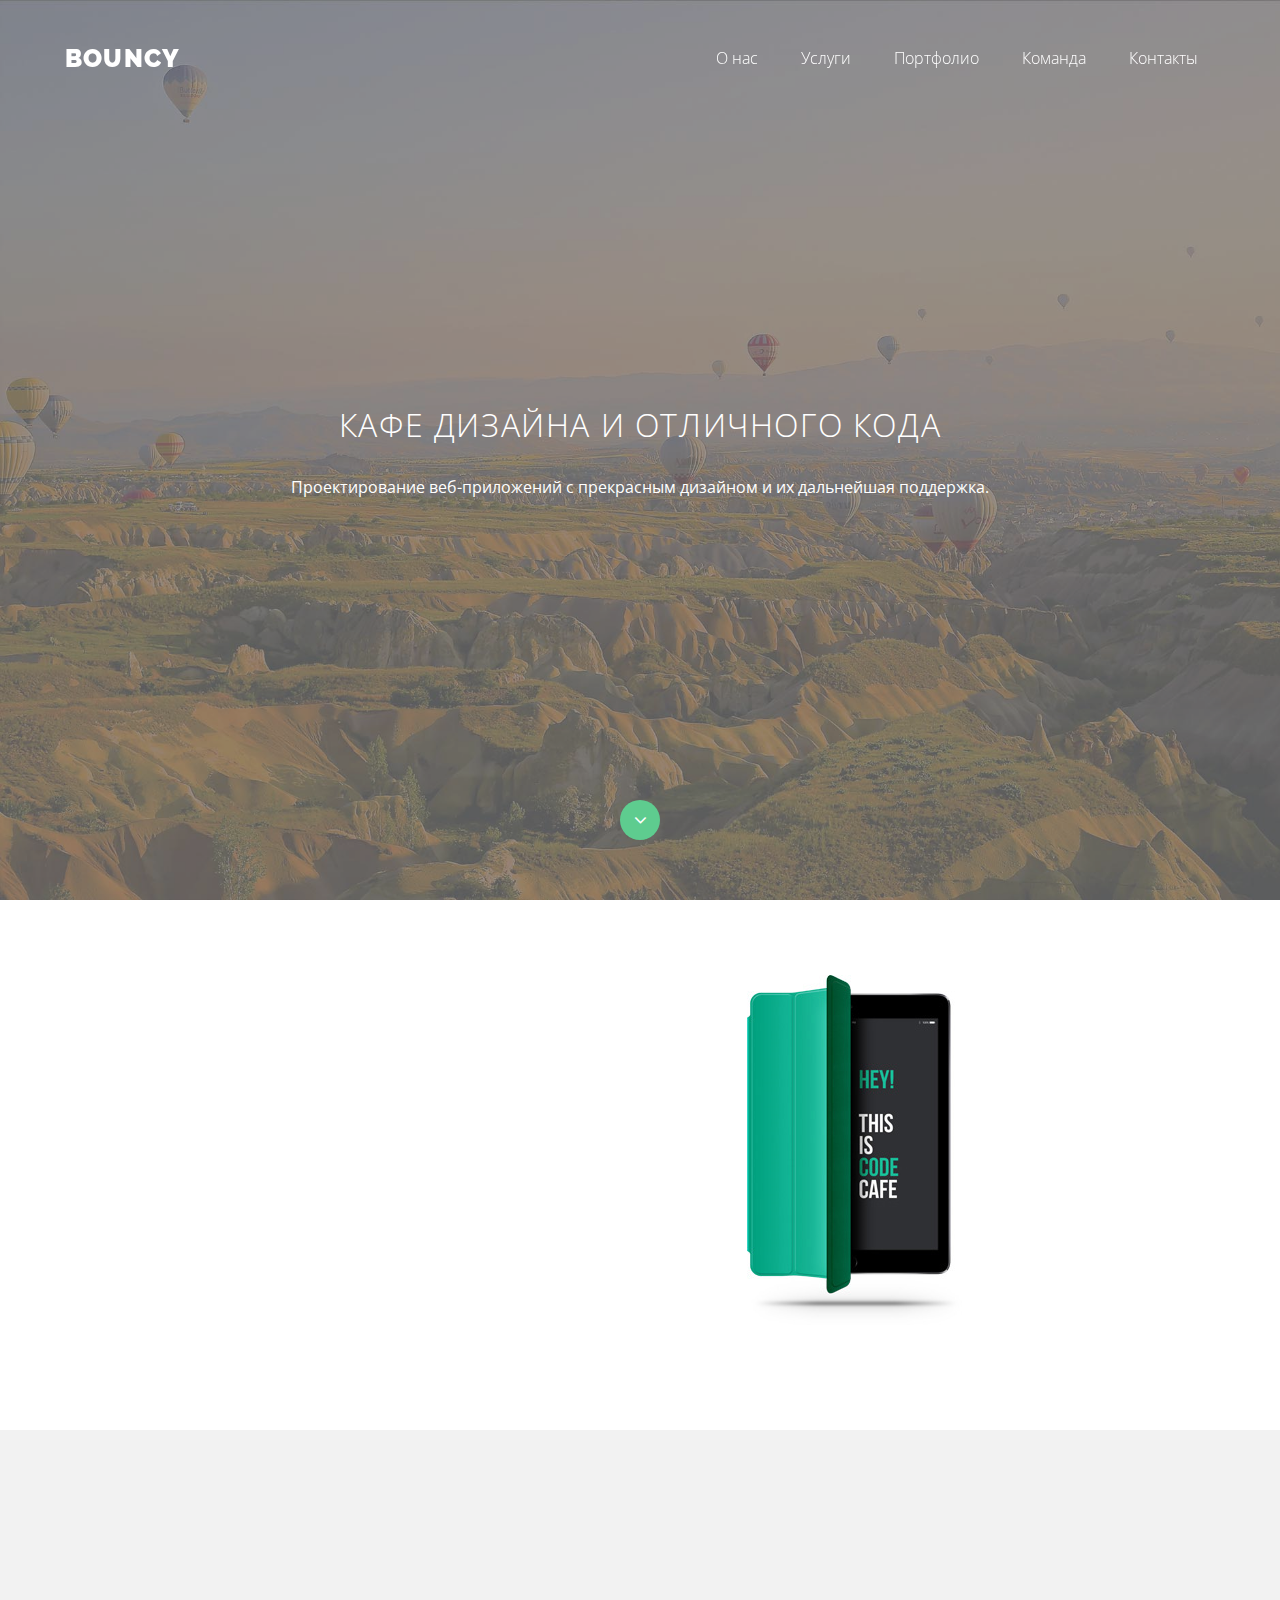
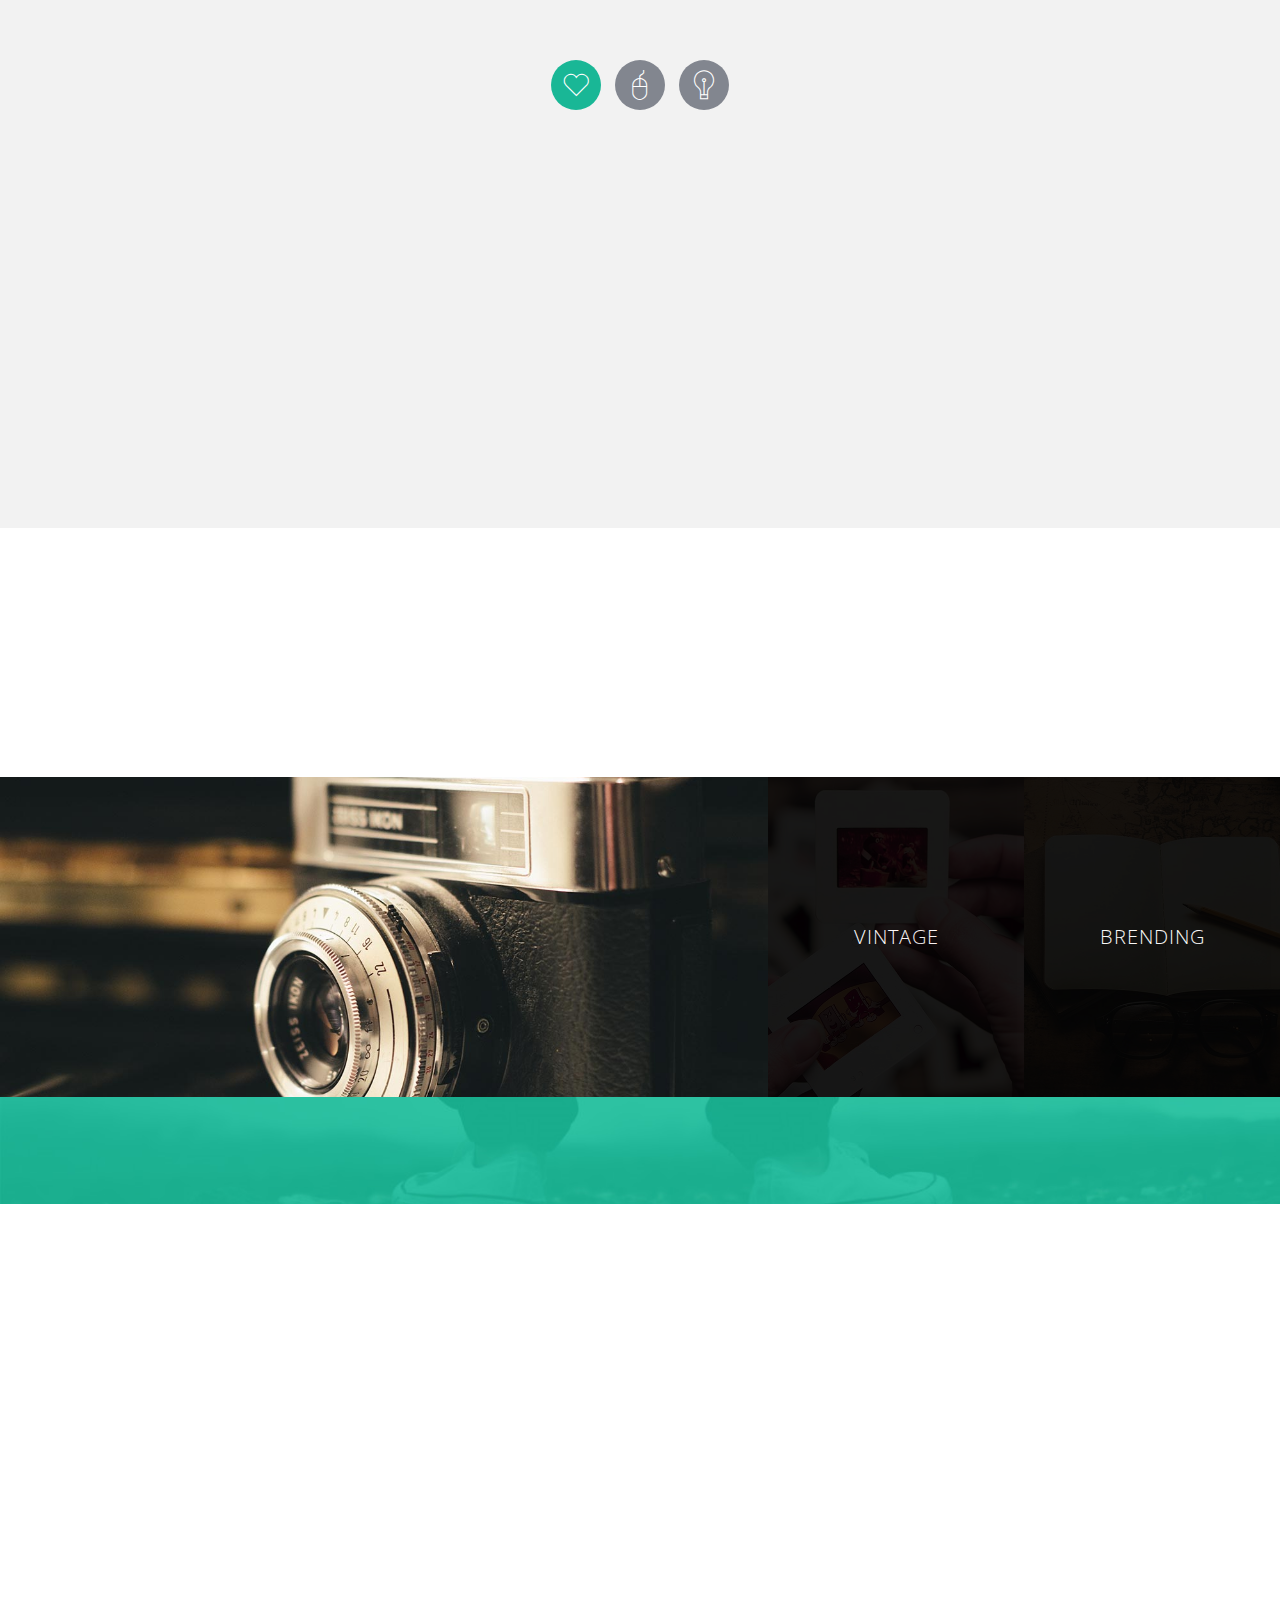
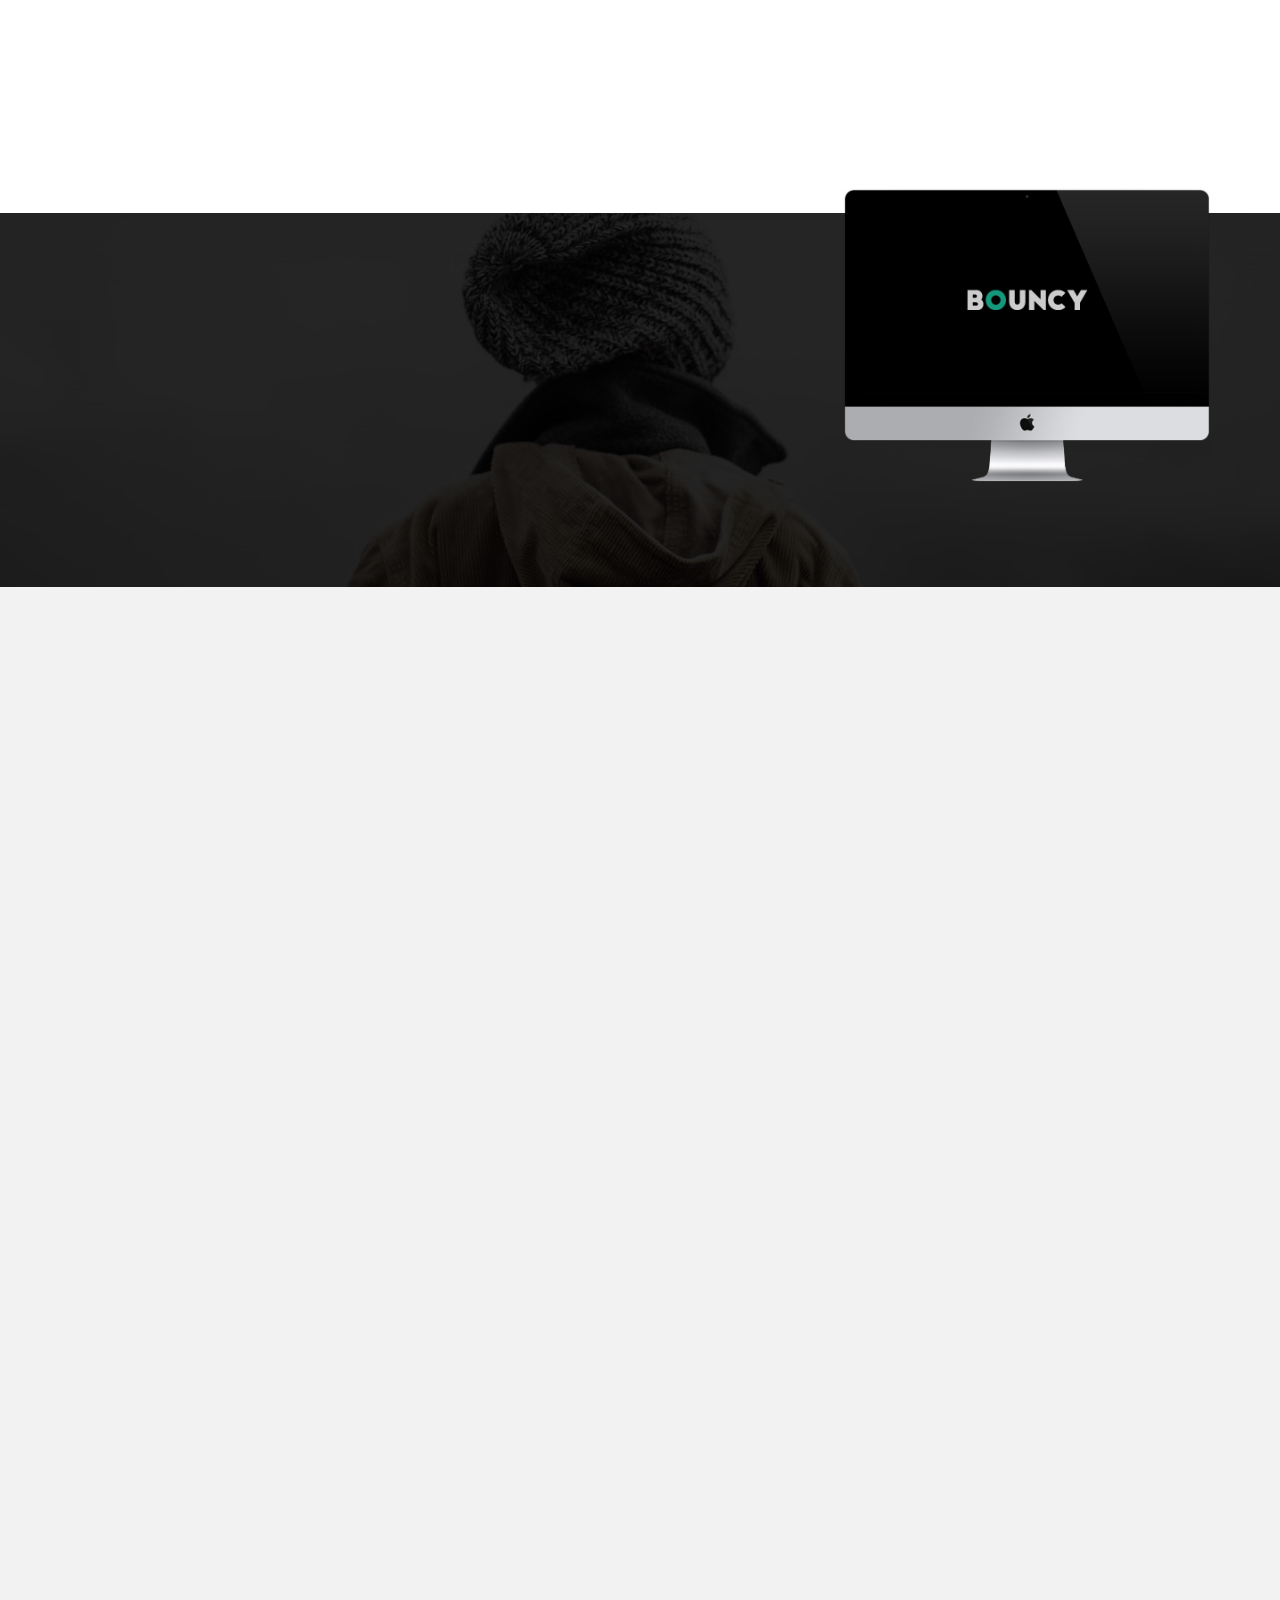
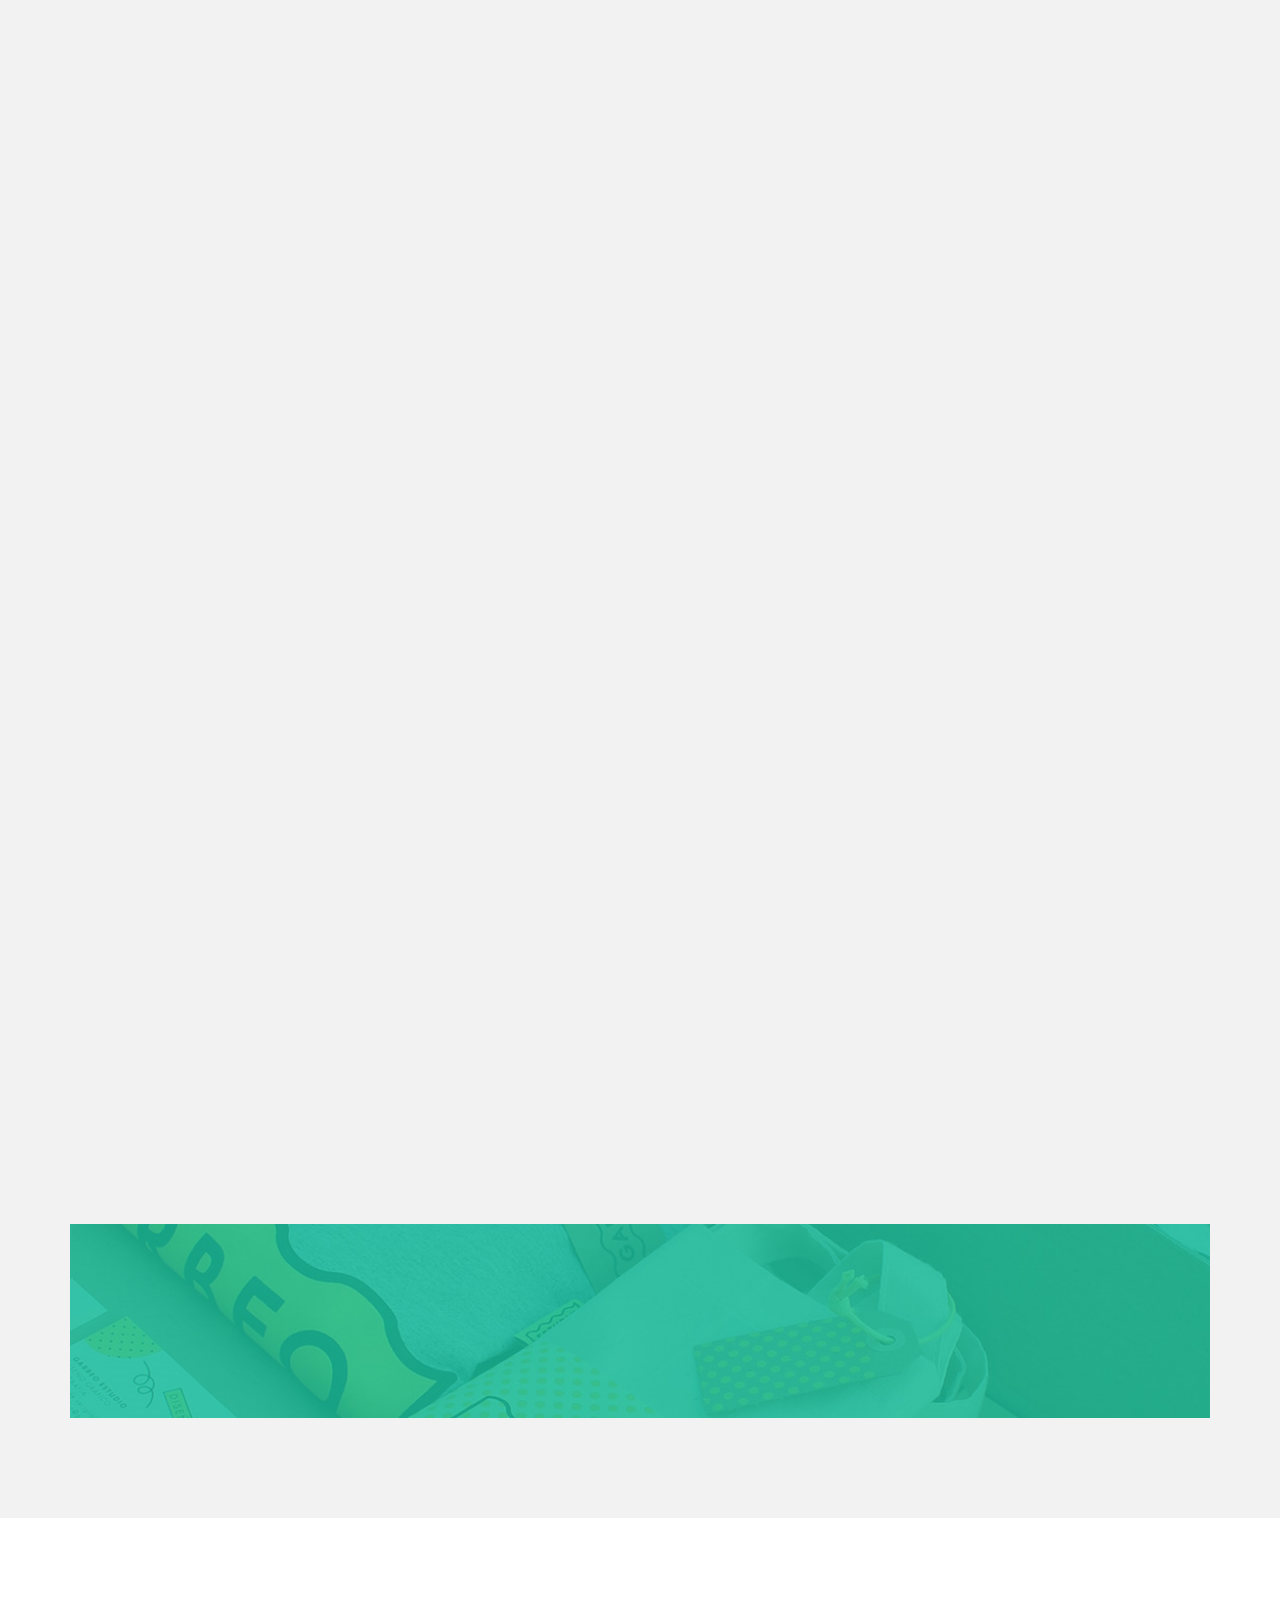
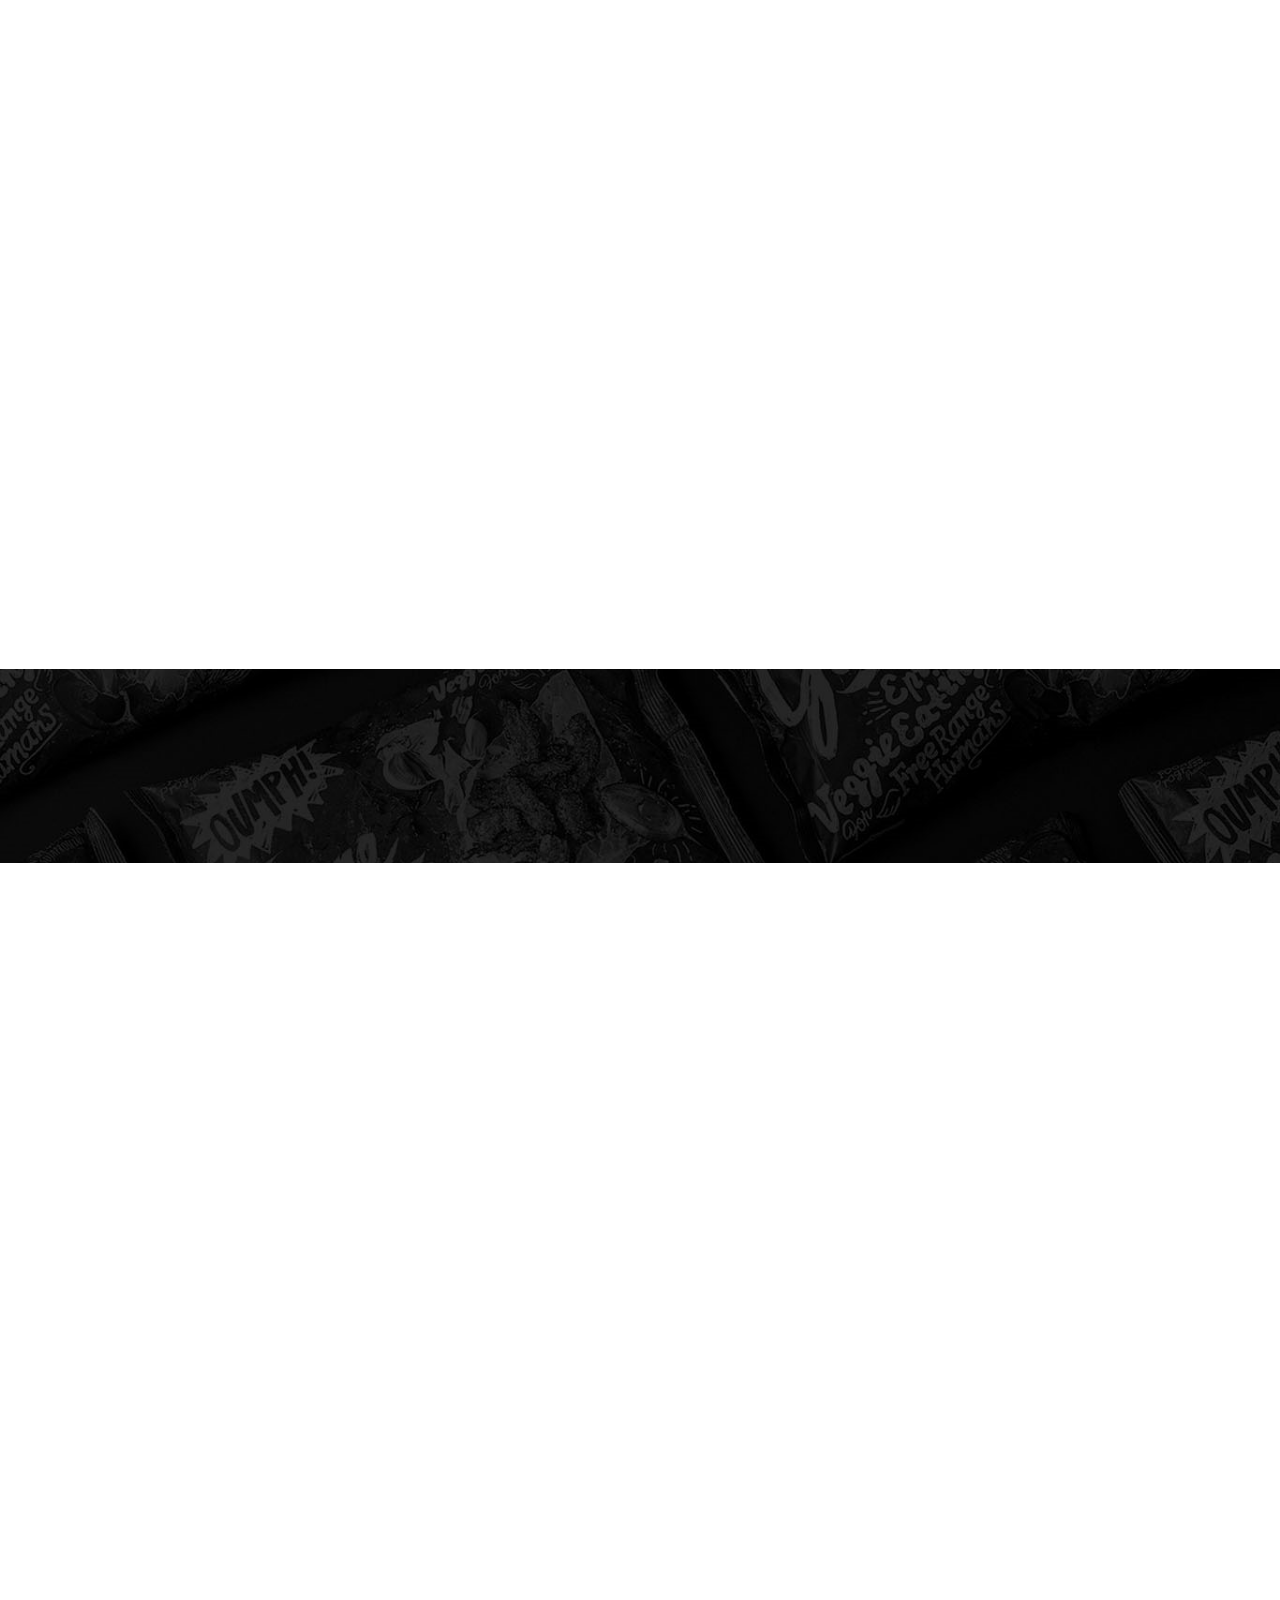
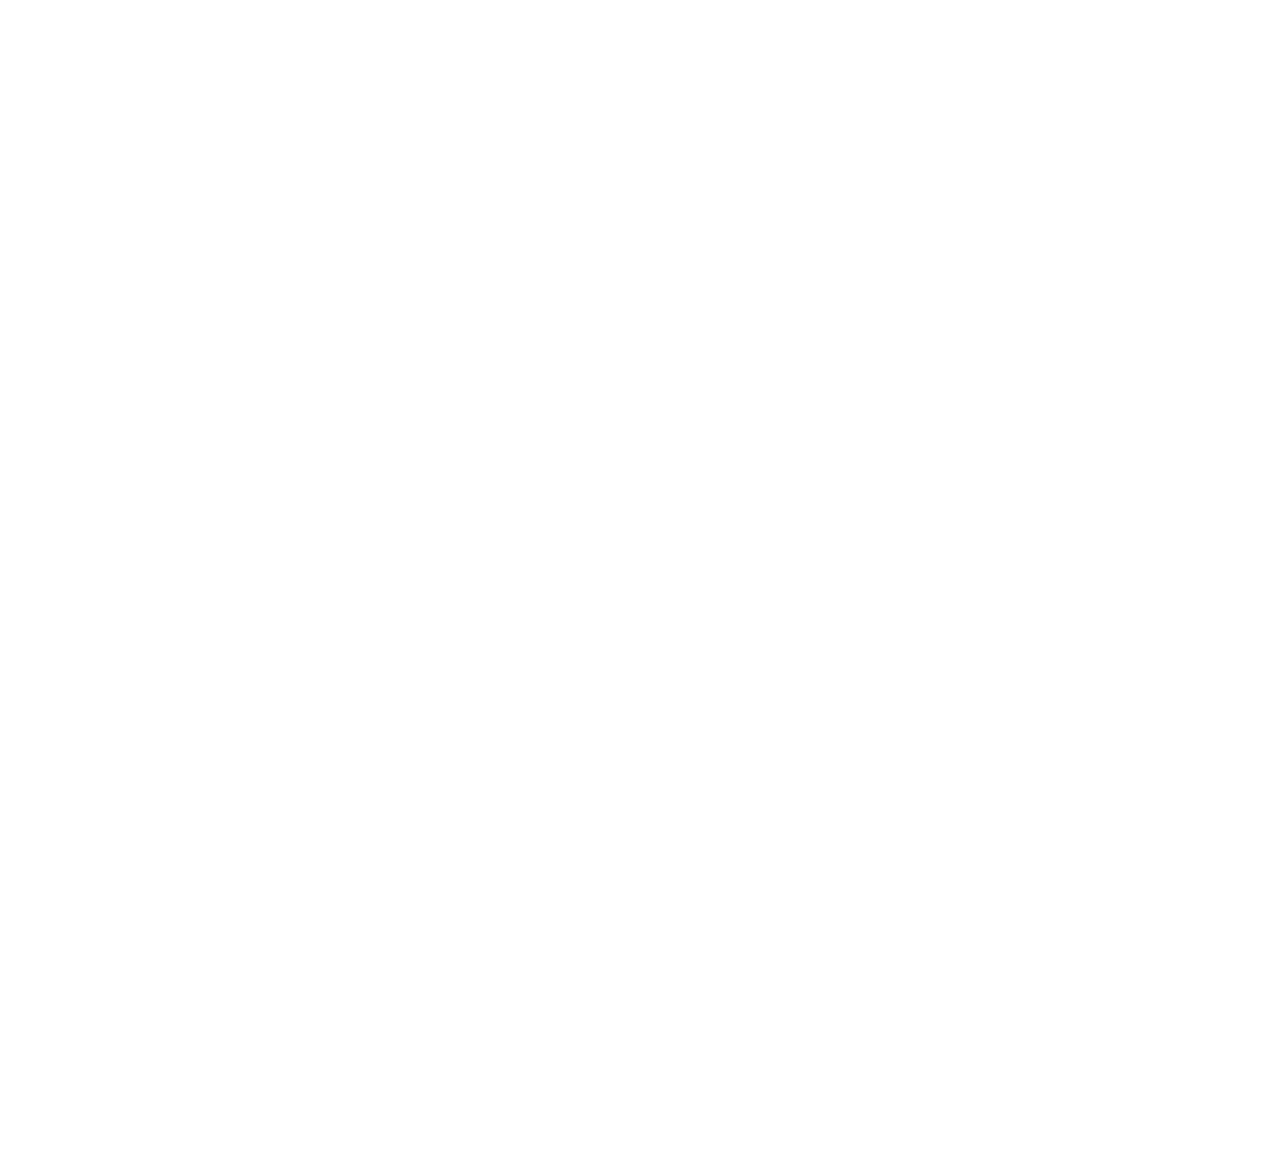
==== commit 4529d10d: "bouncy fixed bugs" ====
--- a/projects/bouncy/index.html
+++ b/projects/bouncy/index.html
@@ -79,8 +79,8 @@
 		<h2>Кафе дизайна и отличного кода</h2>
 		<p>Проектирование веб-приложений с прекрасным дизайном и их дальнейшая поддержка. </p>
 	</div>
+	<div class="slidedown"><a href='#about-lnk' class="icons icon_slidedown fa fa-angle-down" aria-hidden="true"></a></div>
 </section>
-<div class="slidedown"><a href='#about-lnk' class="icons icon_slidedown fa fa-angle-down" aria-hidden="true"></a></div>
 
 
 
@@ -103,7 +103,7 @@
 			</div>
 			<span class='btn btn_black about_read_more'>Читать дальше</span>
 		</div>
-		<div class="col-md-3 col-md-offset-1 hidden-sm hidden-xs">
+		<div class="col-md-3 col-md-offset-1">
 			<img src="img/phone.png" alt="bouncy phone">
 		</div>
 	</div>
--- a/projects/bouncy/css/main.css
+++ b/projects/bouncy/css/main.css
@@ -408,6 +408,7 @@
 .about_project {
 	-webkit-background-size: cover;
 	background-size: cover;
+	background-position: center center;
 }
 
 	/*Значимые проекты футер*/
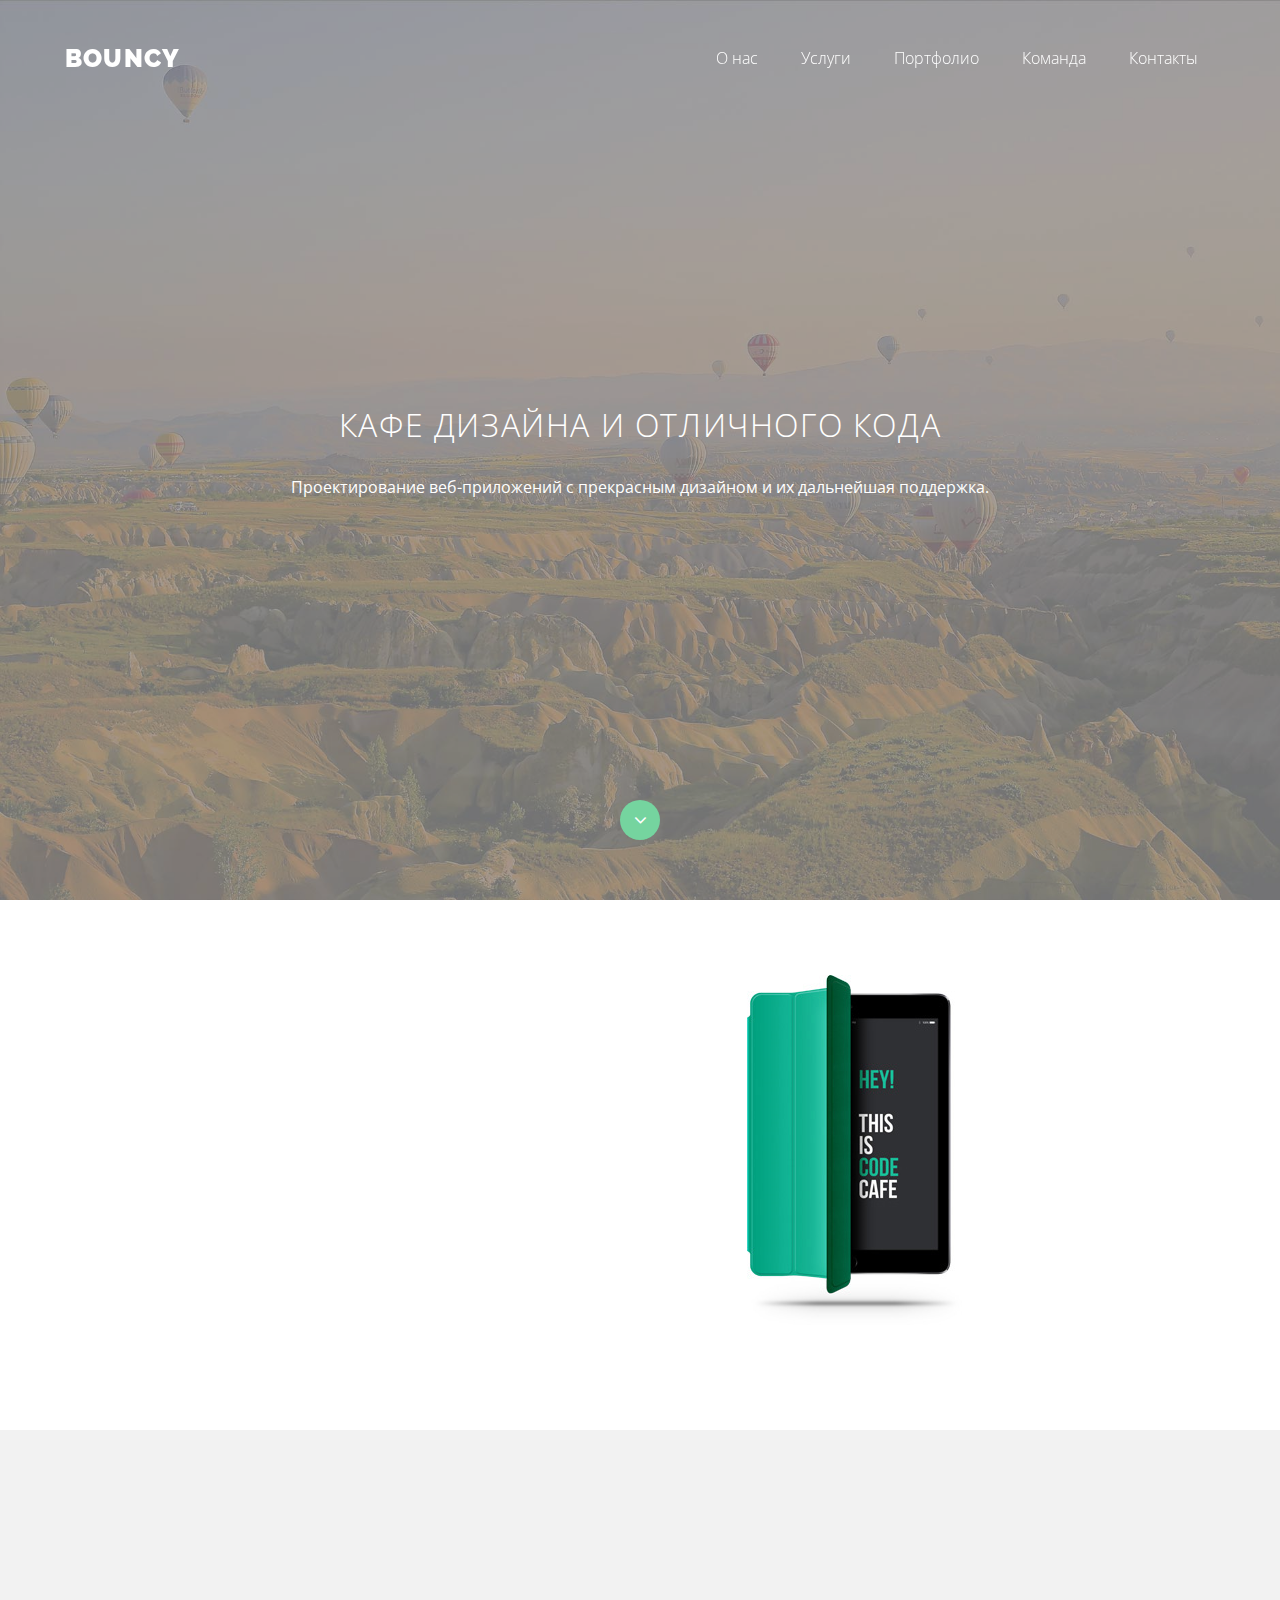
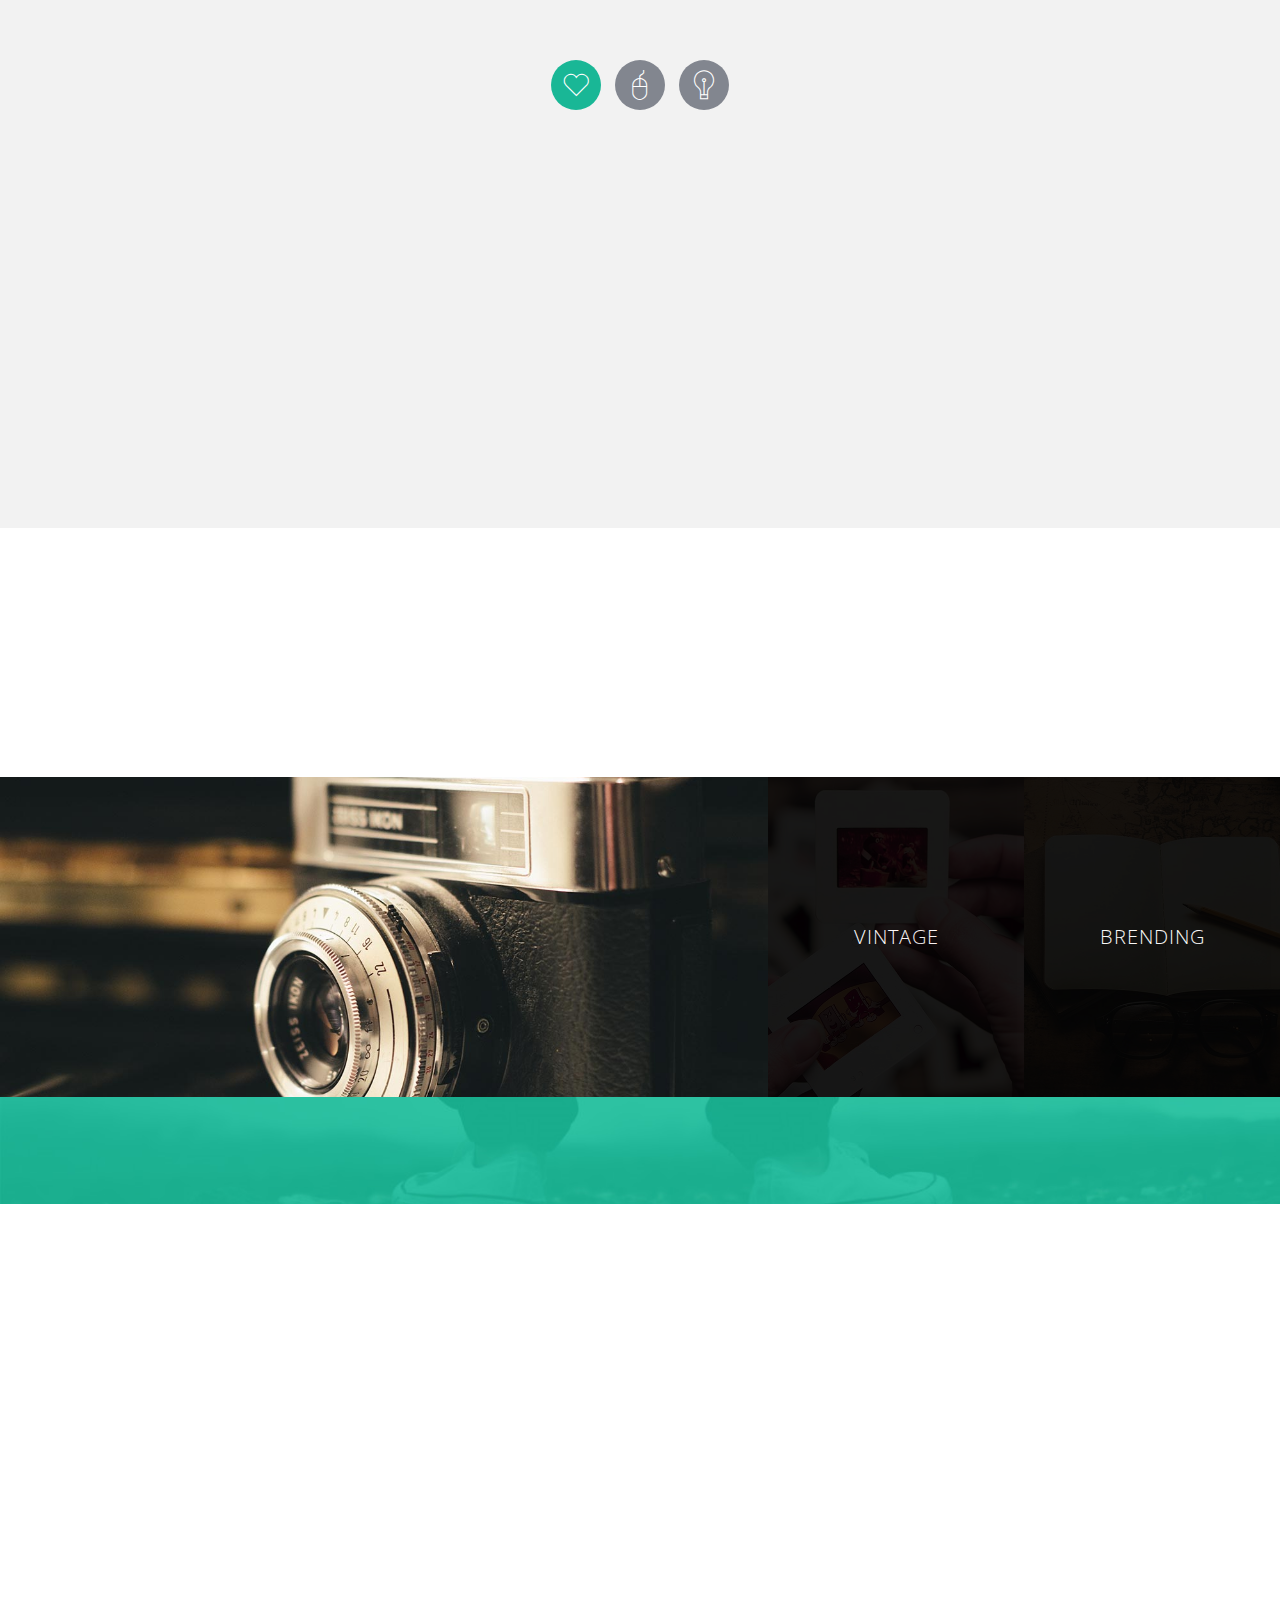
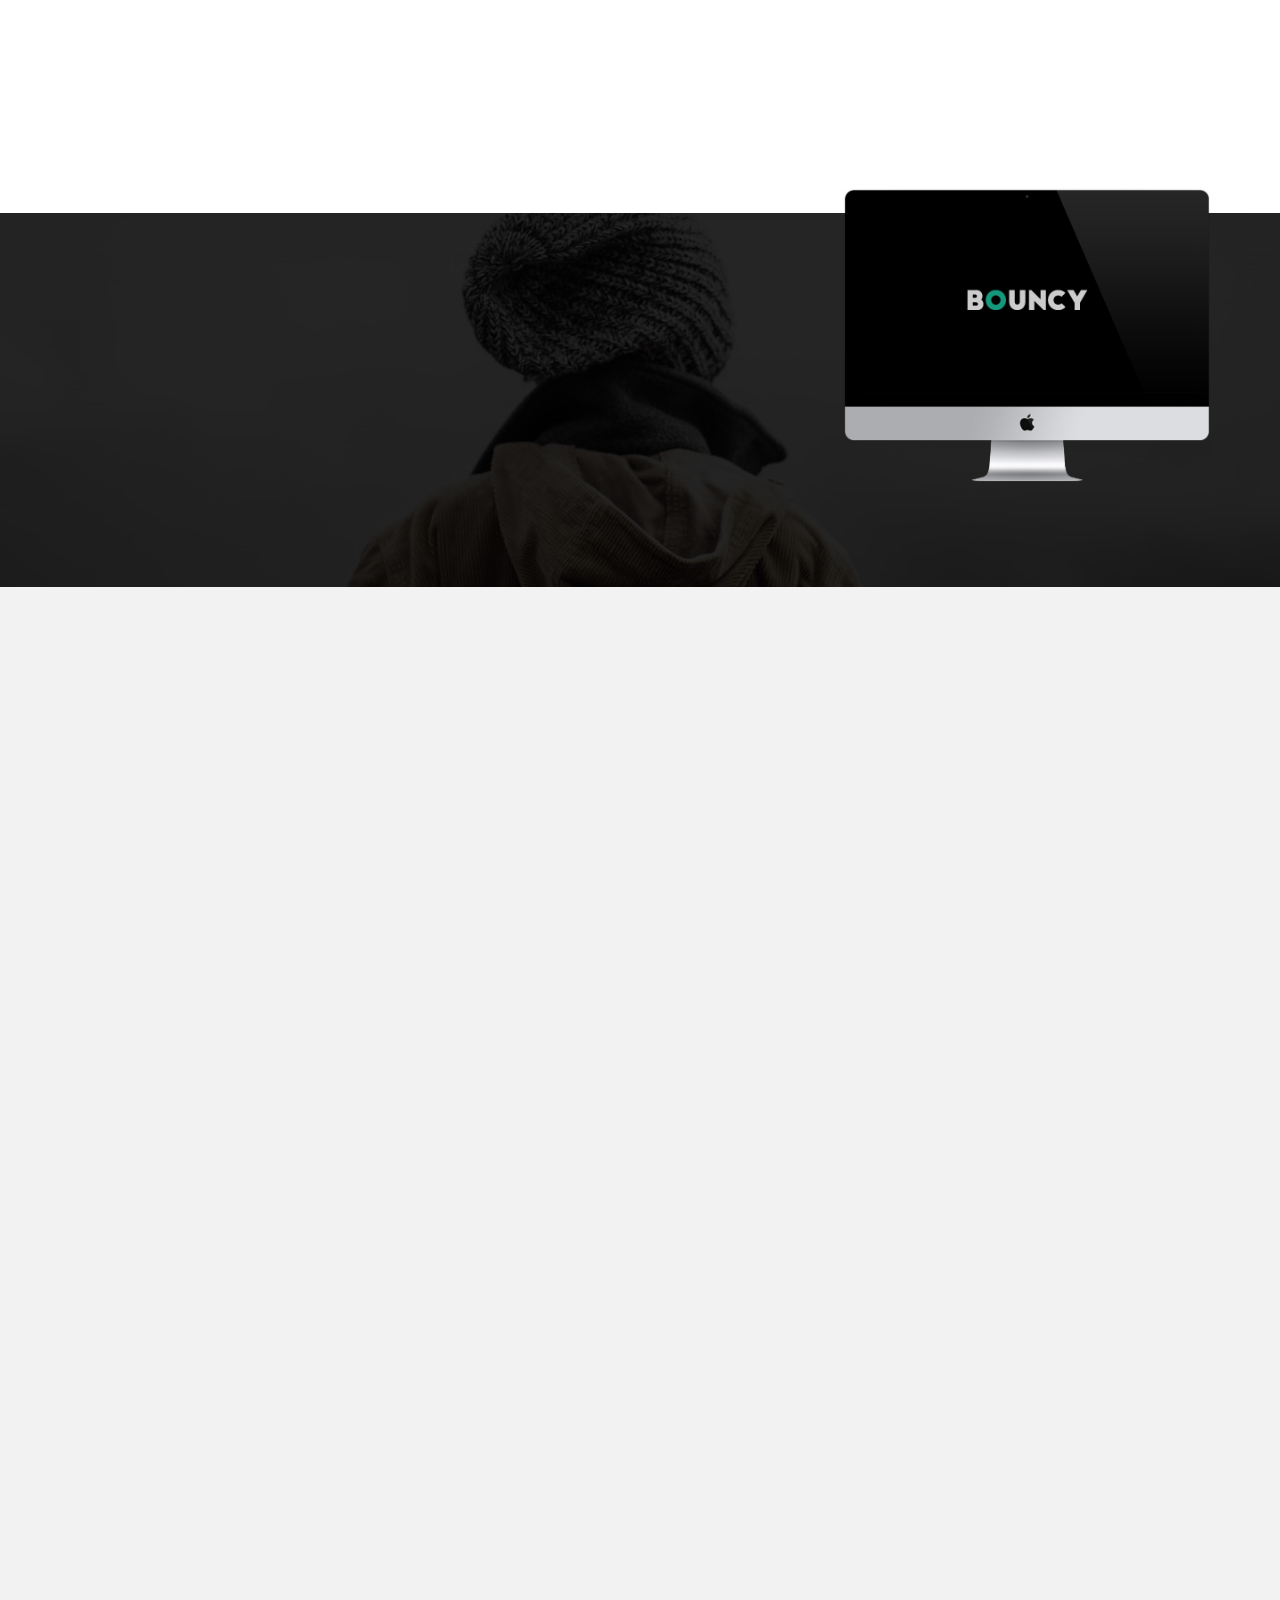
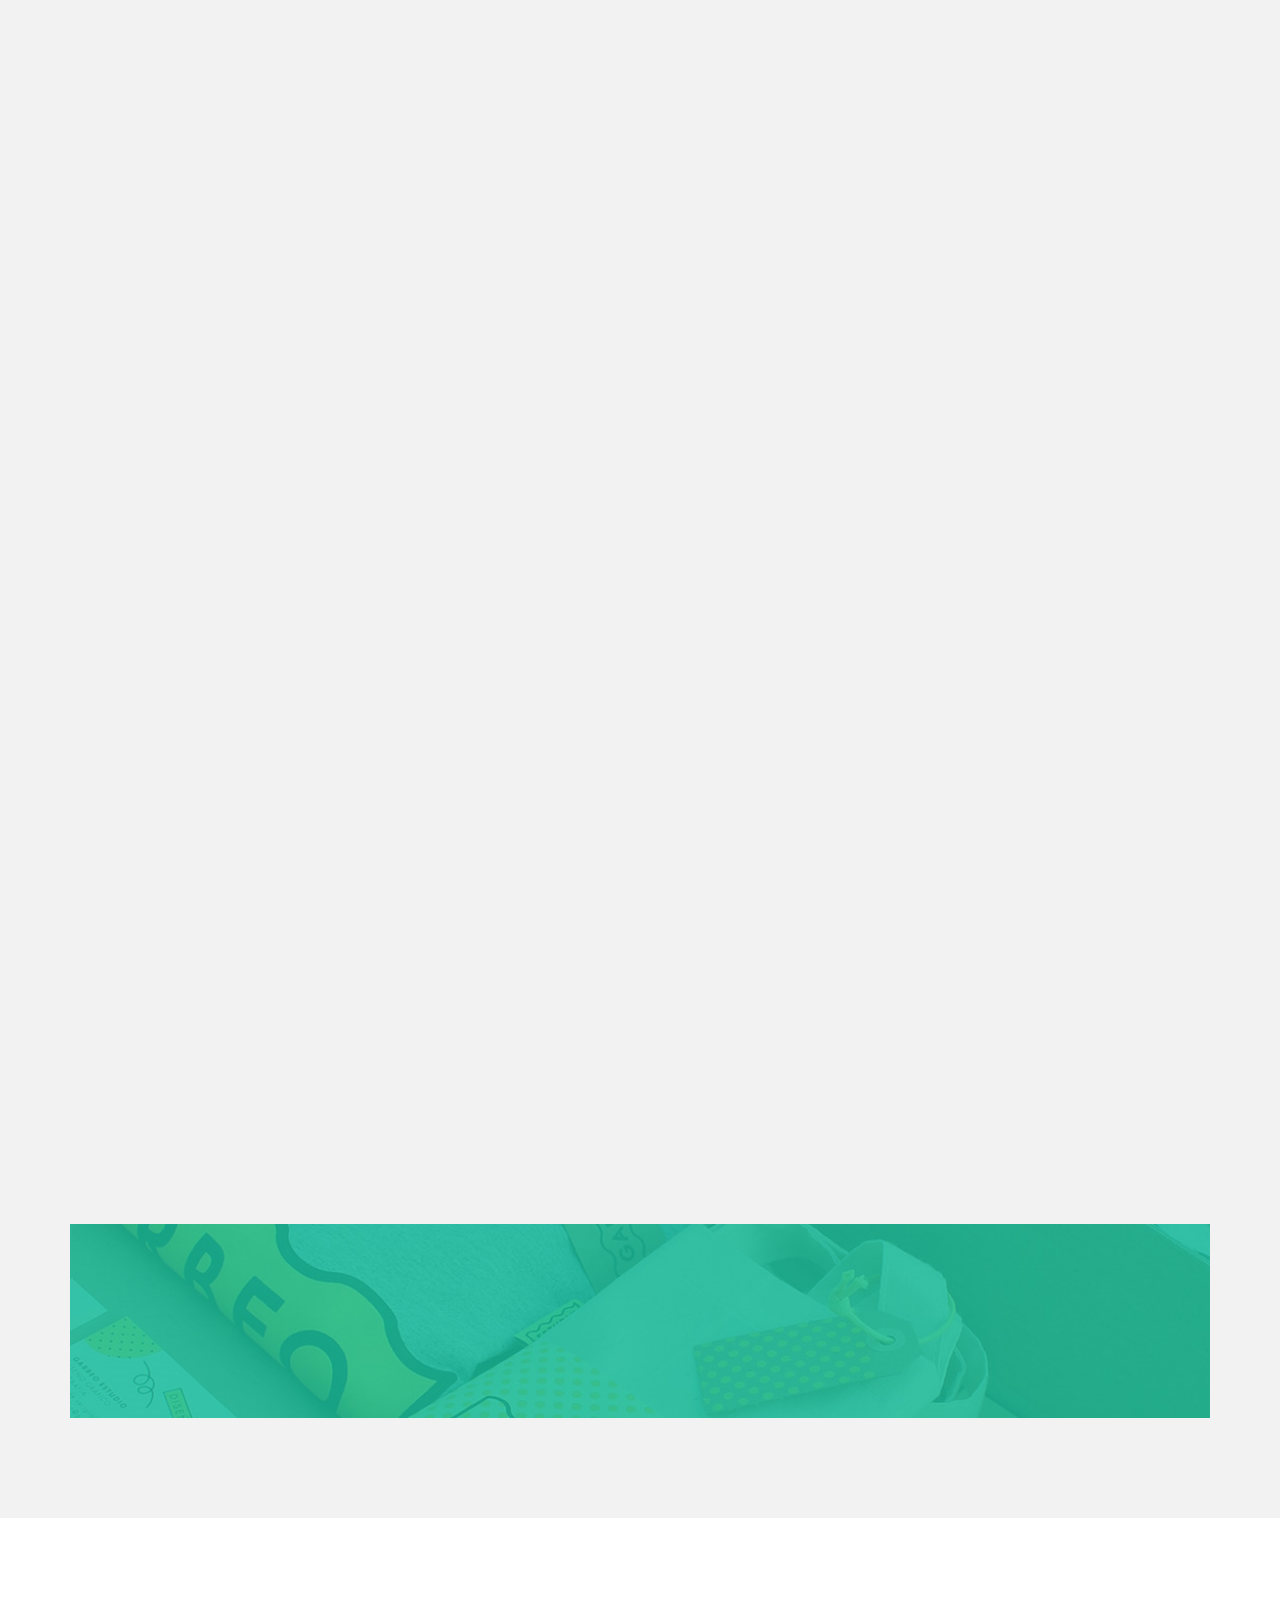
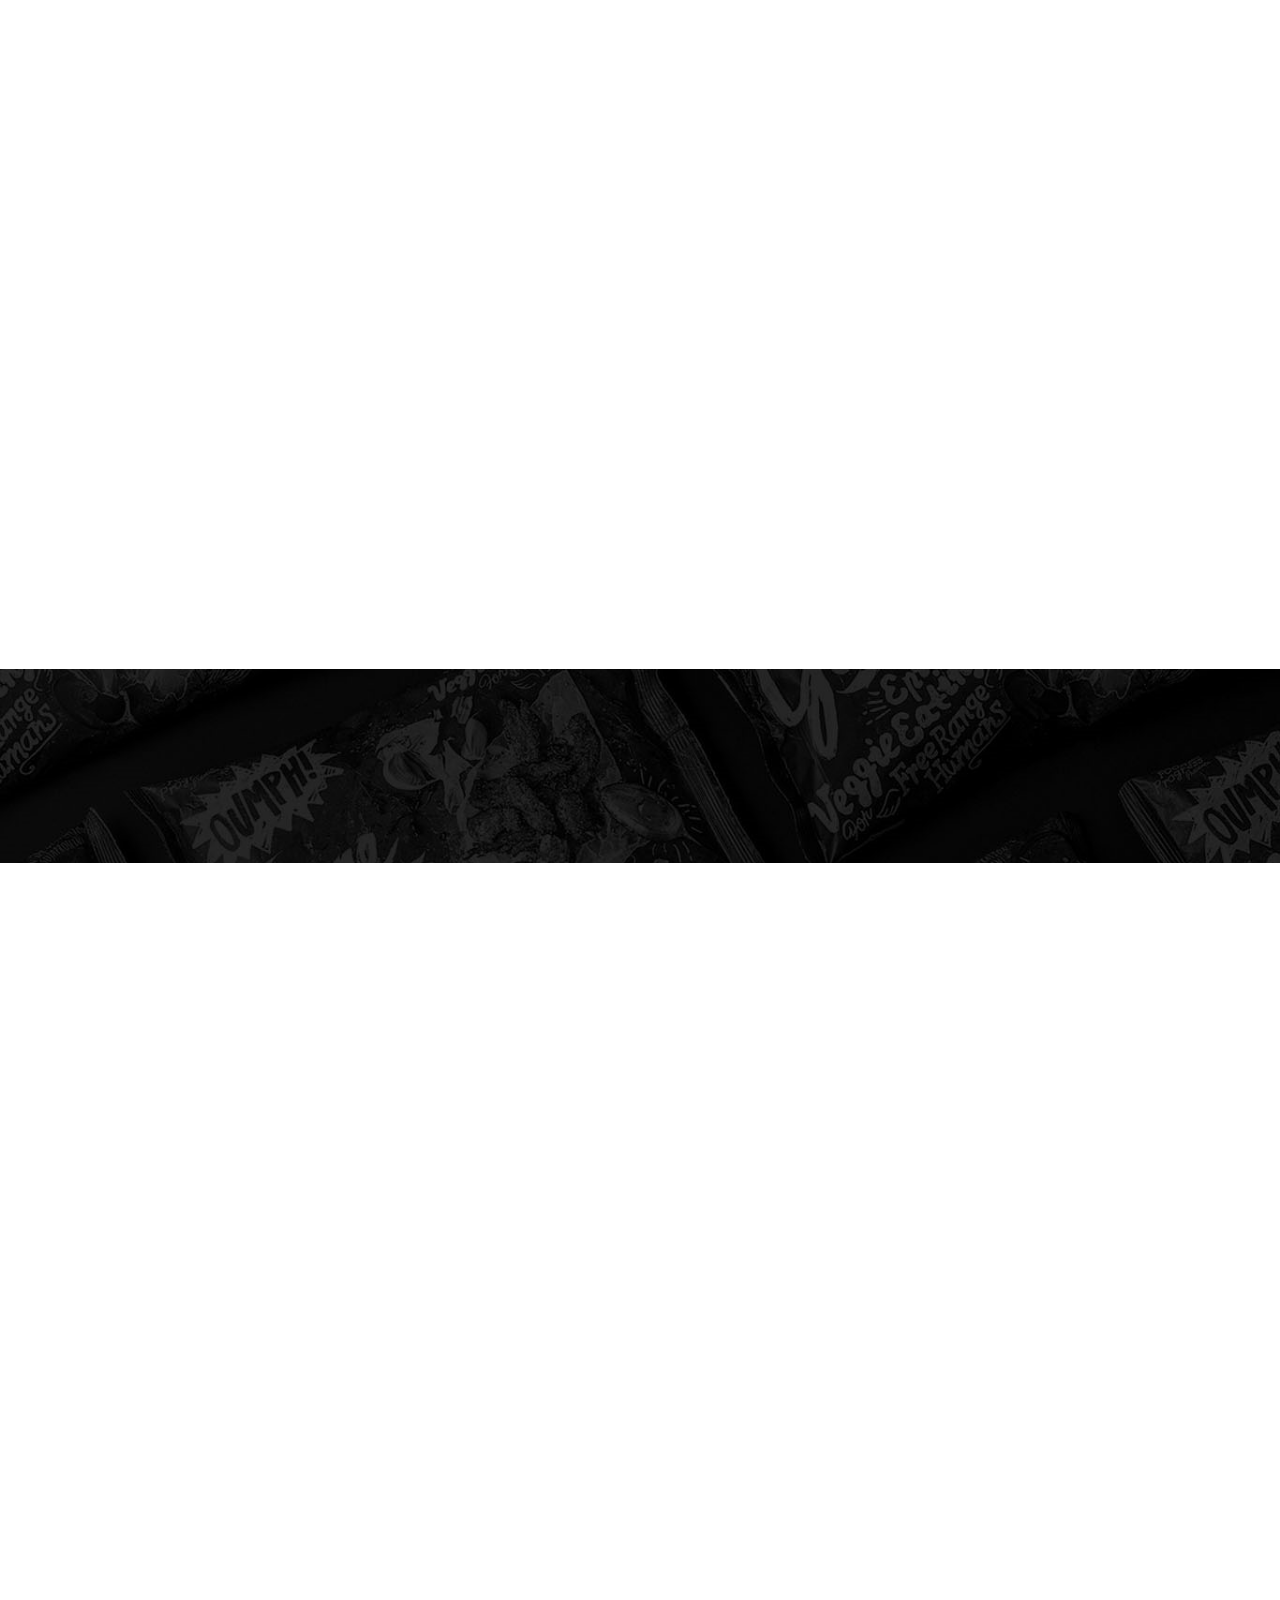
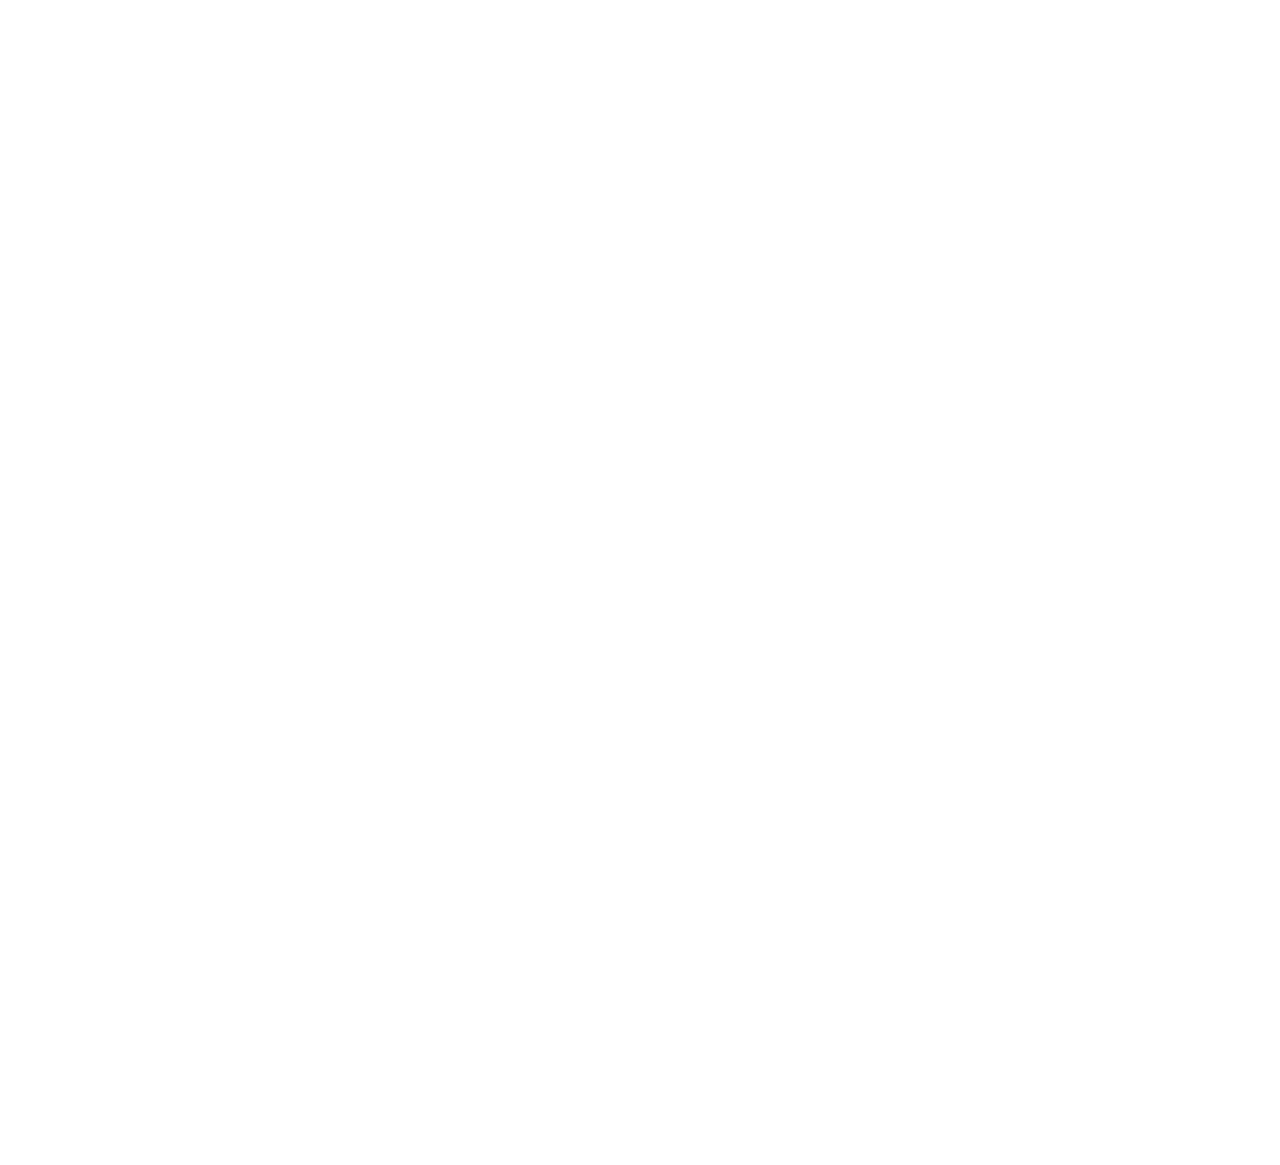
==== commit 9e636b66: "boncy fixed bugs" ====
--- a/projects/bouncy/index.html
+++ b/projects/bouncy/index.html
@@ -79,8 +79,8 @@
 		<h2>Кафе дизайна и отличного кода</h2>
 		<p>Проектирование веб-приложений с прекрасным дизайном и их дальнейшая поддержка. </p>
 	</div>
-	<div class="slidedown"><a href='#about-lnk' class="icons icon_slidedown fa fa-angle-down" aria-hidden="true"></a></div>
 </section>
+<div class="slidedown hidden-sm hidden-xs"><a href='#about-lnk' class="icons icon_slidedown fa fa-angle-down" aria-hidden="true"></a></div>
 
 
 
@@ -103,7 +103,7 @@
 			</div>
 			<span class='btn btn_black about_read_more'>Читать дальше</span>
 		</div>
-		<div class="col-md-3 col-md-offset-1">
+		<div class="col-md-3 col-md-offset-1 ">
 			<img src="img/phone.png" alt="bouncy phone">
 		</div>
 	</div>
--- a/projects/bouncy/css/main.css
+++ b/projects/bouncy/css/main.css
@@ -171,11 +171,13 @@
 	width: 100%;
 	padding: .4em .7em;
 	margin-bottom: 20px;
+	border: 1px solid #bdbdbd;
 }
 form textarea {
 	width: 100%;
 	margin-bottom: 20px;
 	height: 190px;
+	border: 1px solid #bdbdbd;
 }
 form button {
 	width: 100%;
--- a/projects/bouncy/css/media.css
+++ b/projects/bouncy/css/media.css
@@ -257,25 +257,6 @@
 /* Отключение анимации на мобильных устройствах */
 @media only screen and (max-width : 768px) {
 
-	.animated {
-
-		-o-transition-property: none !important;
-		-moz-transition-property: none !important;
-		-ms-transition-property: none !important;
-		-webkit-transition-property: none !important;
-		transition-property: none !important;
-
-		-o-transform: none !important;
-		-moz-transform: none !important;
-		-ms-transform: none !important;
-		-webkit-transform: none !important;
-		transform: none !important;
-
-		-webkit-animation: none !important;
-		-moz-animation: none !important;
-		-o-animation: none !important;
-		-ms-animation: none !important;
-		animation: none !important;
-	}
-
-}
+
+
+}
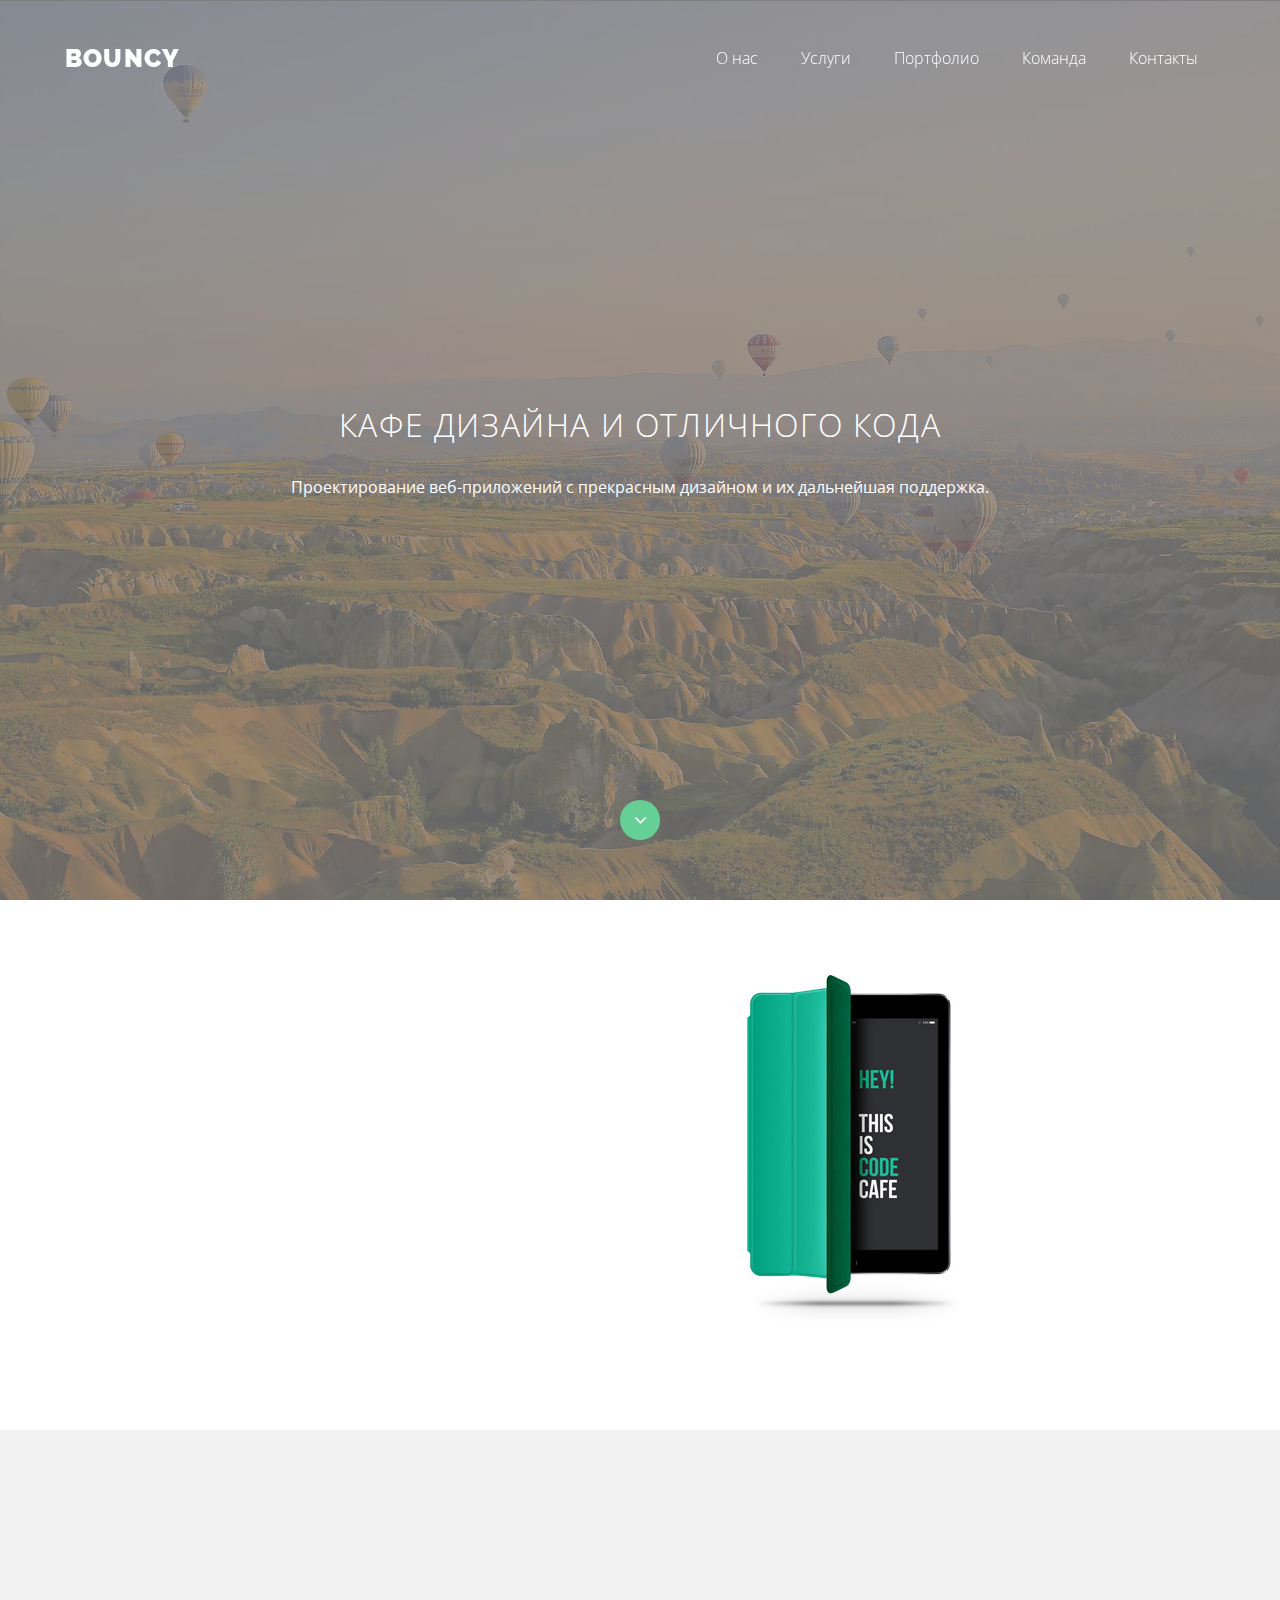
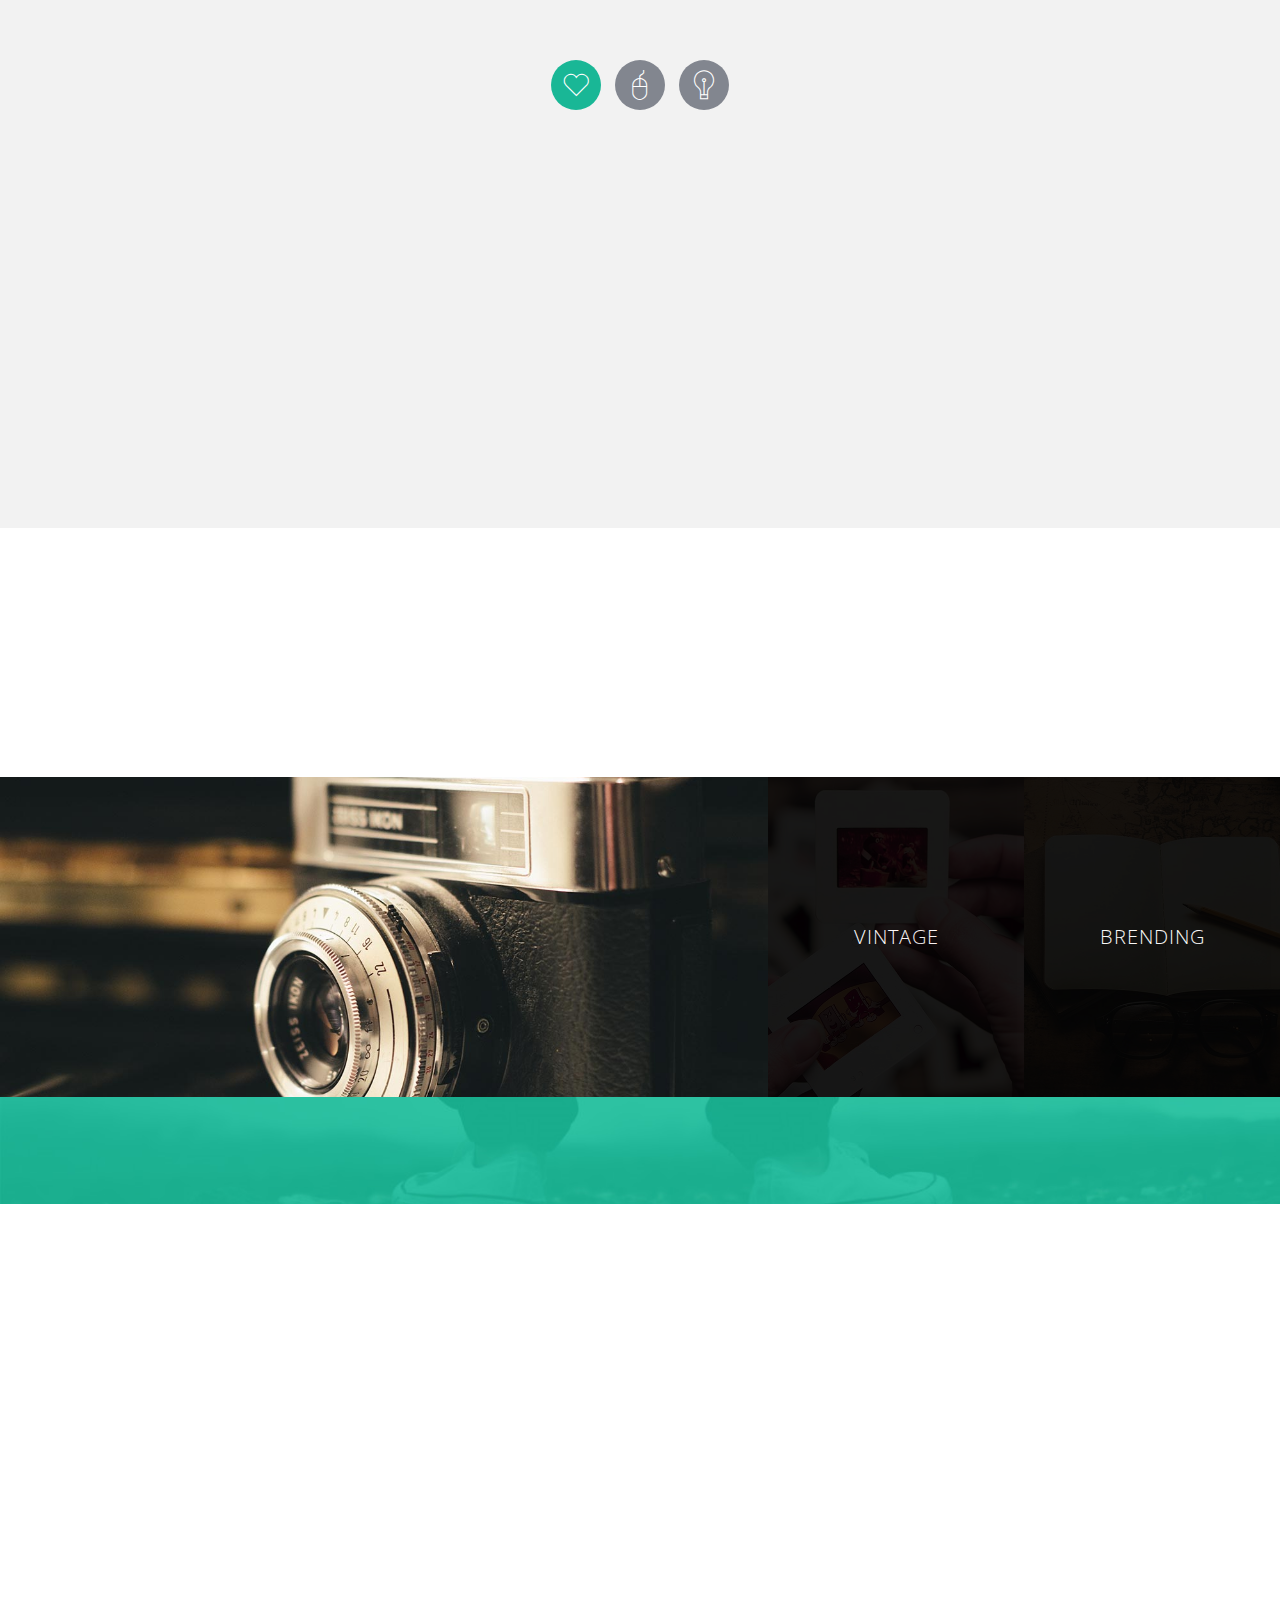
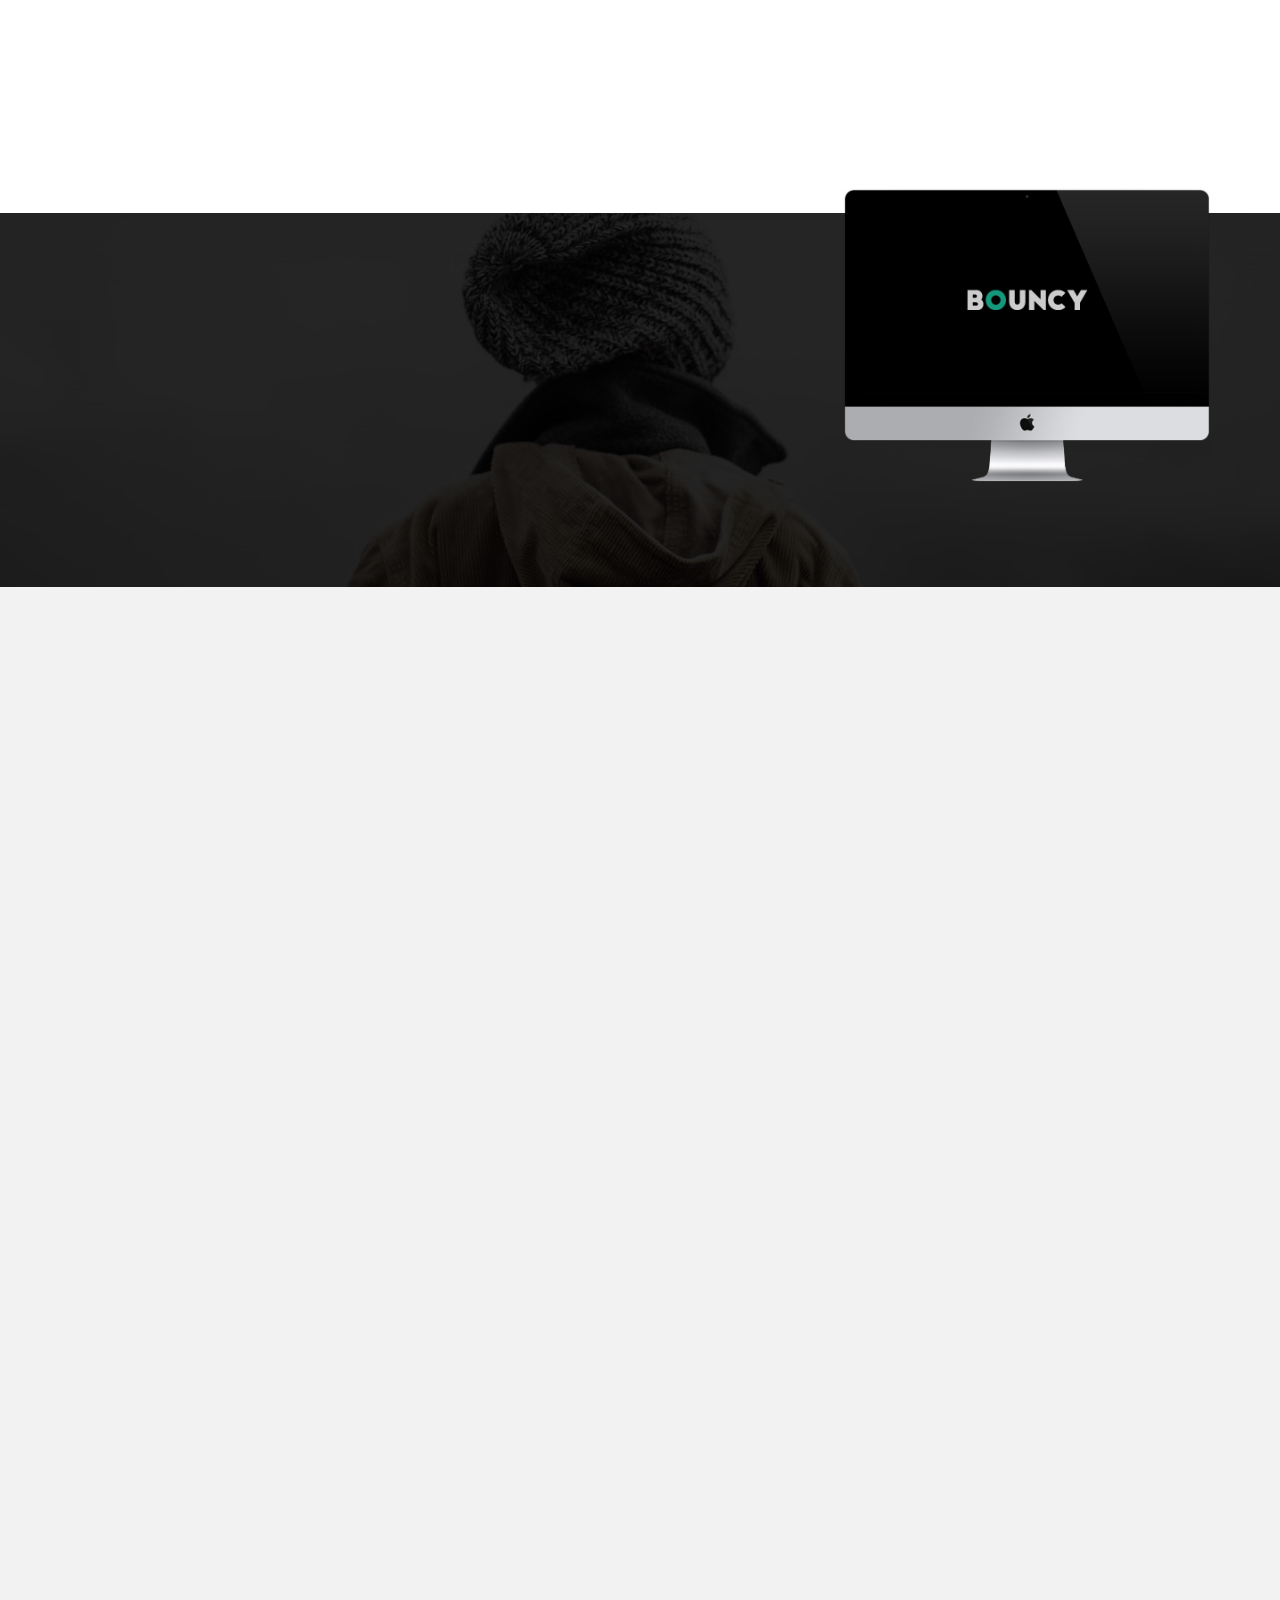
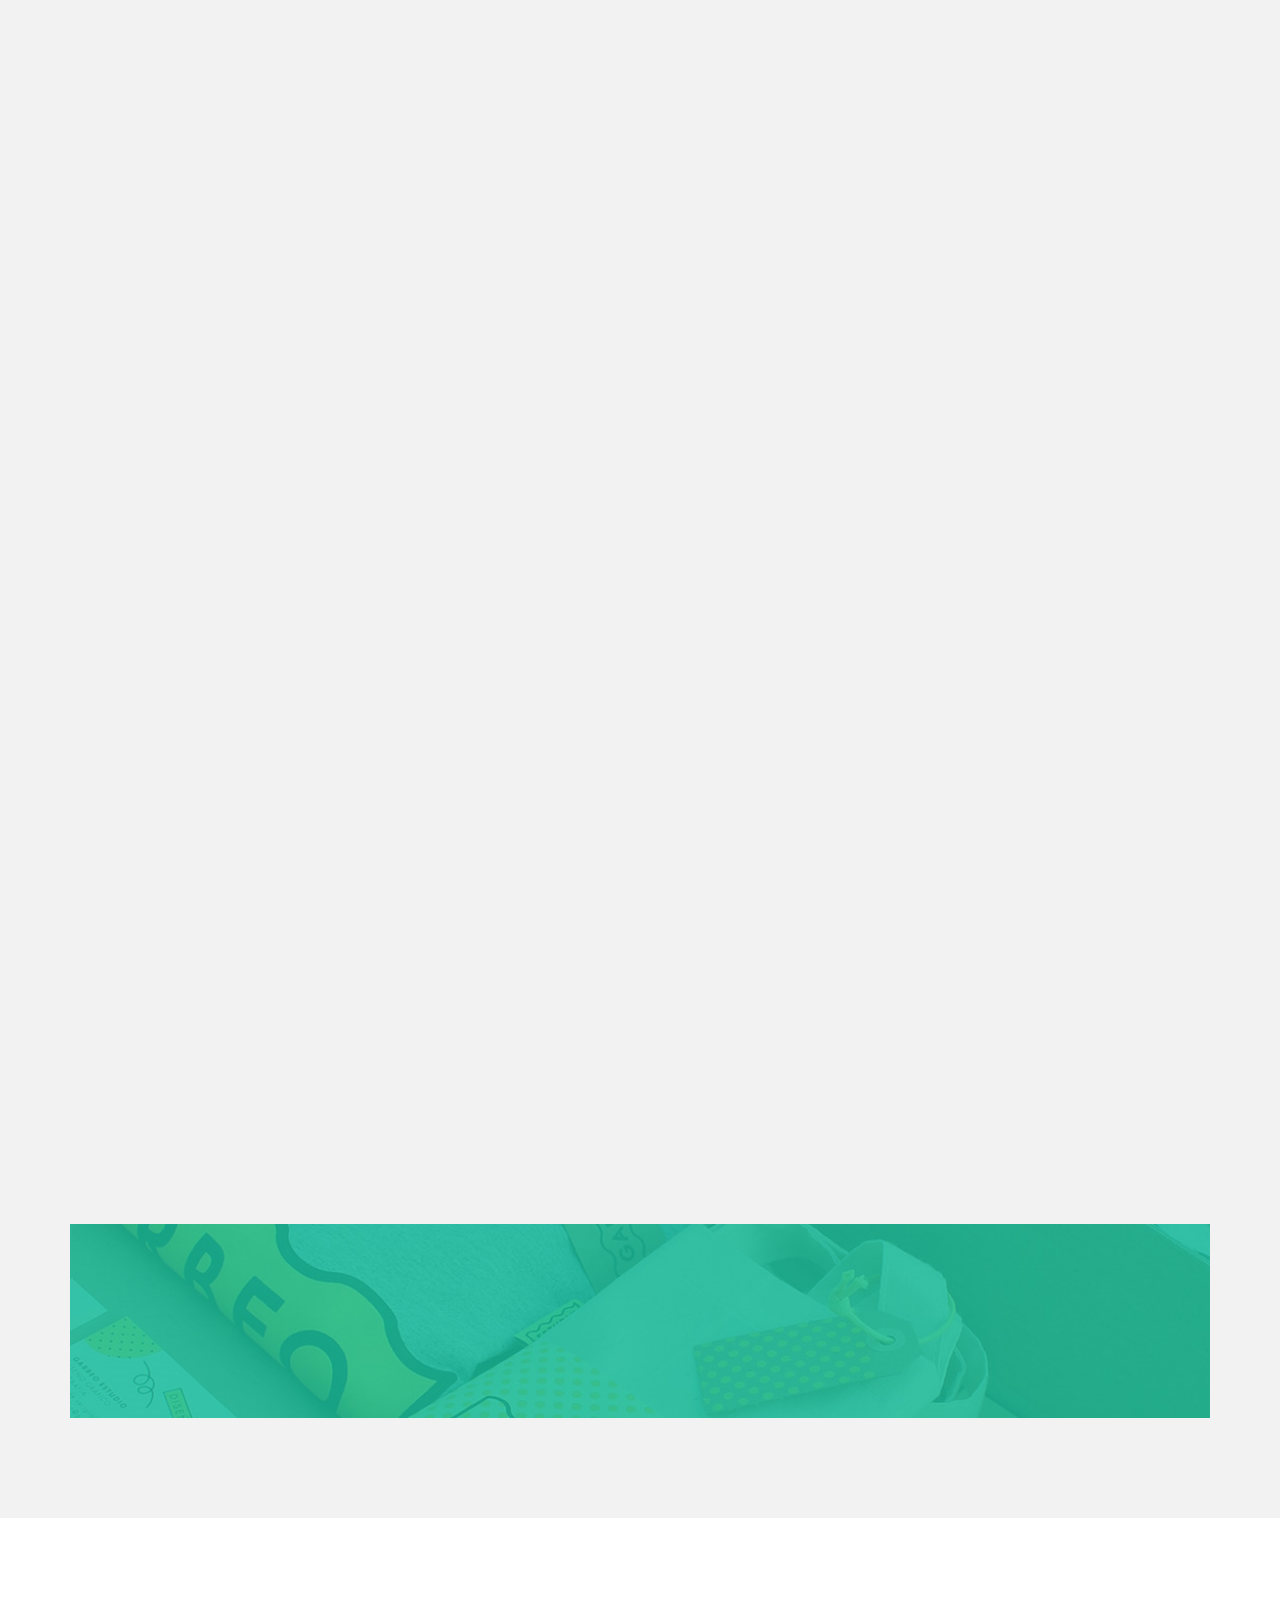
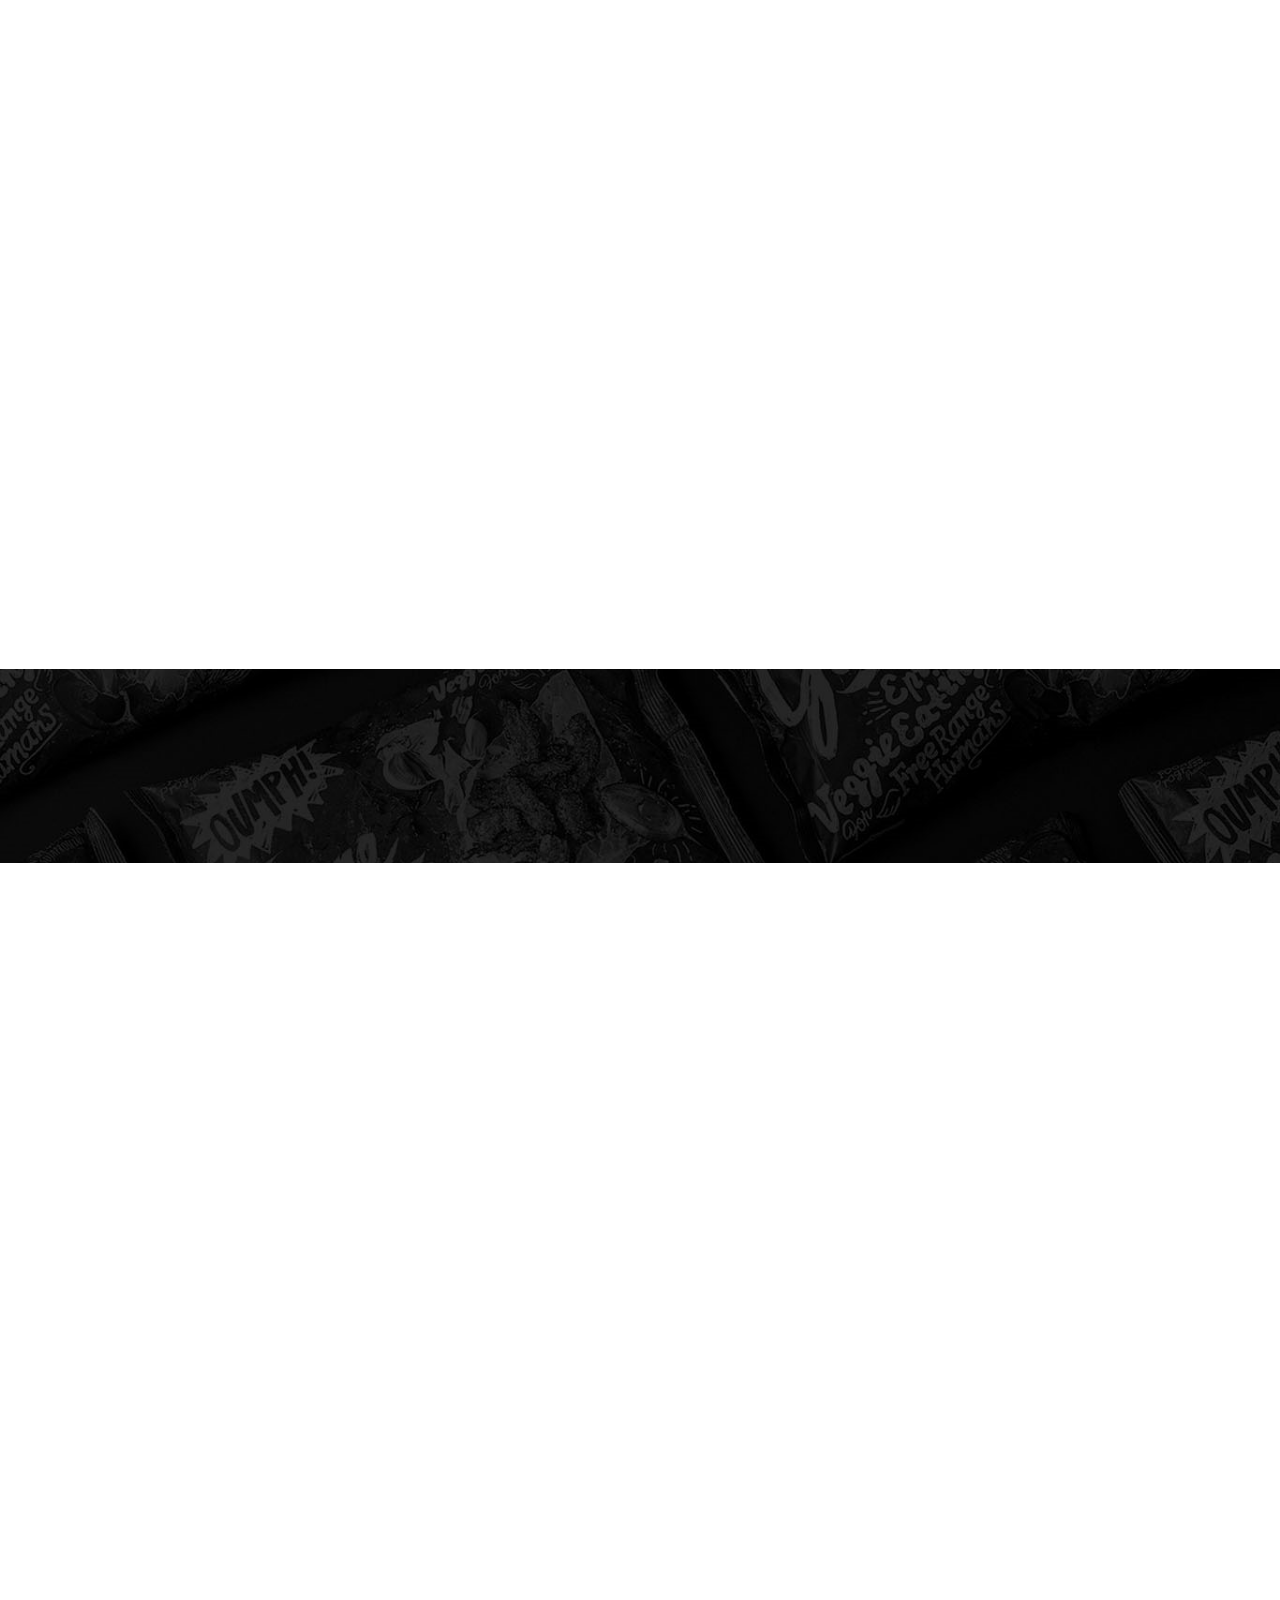
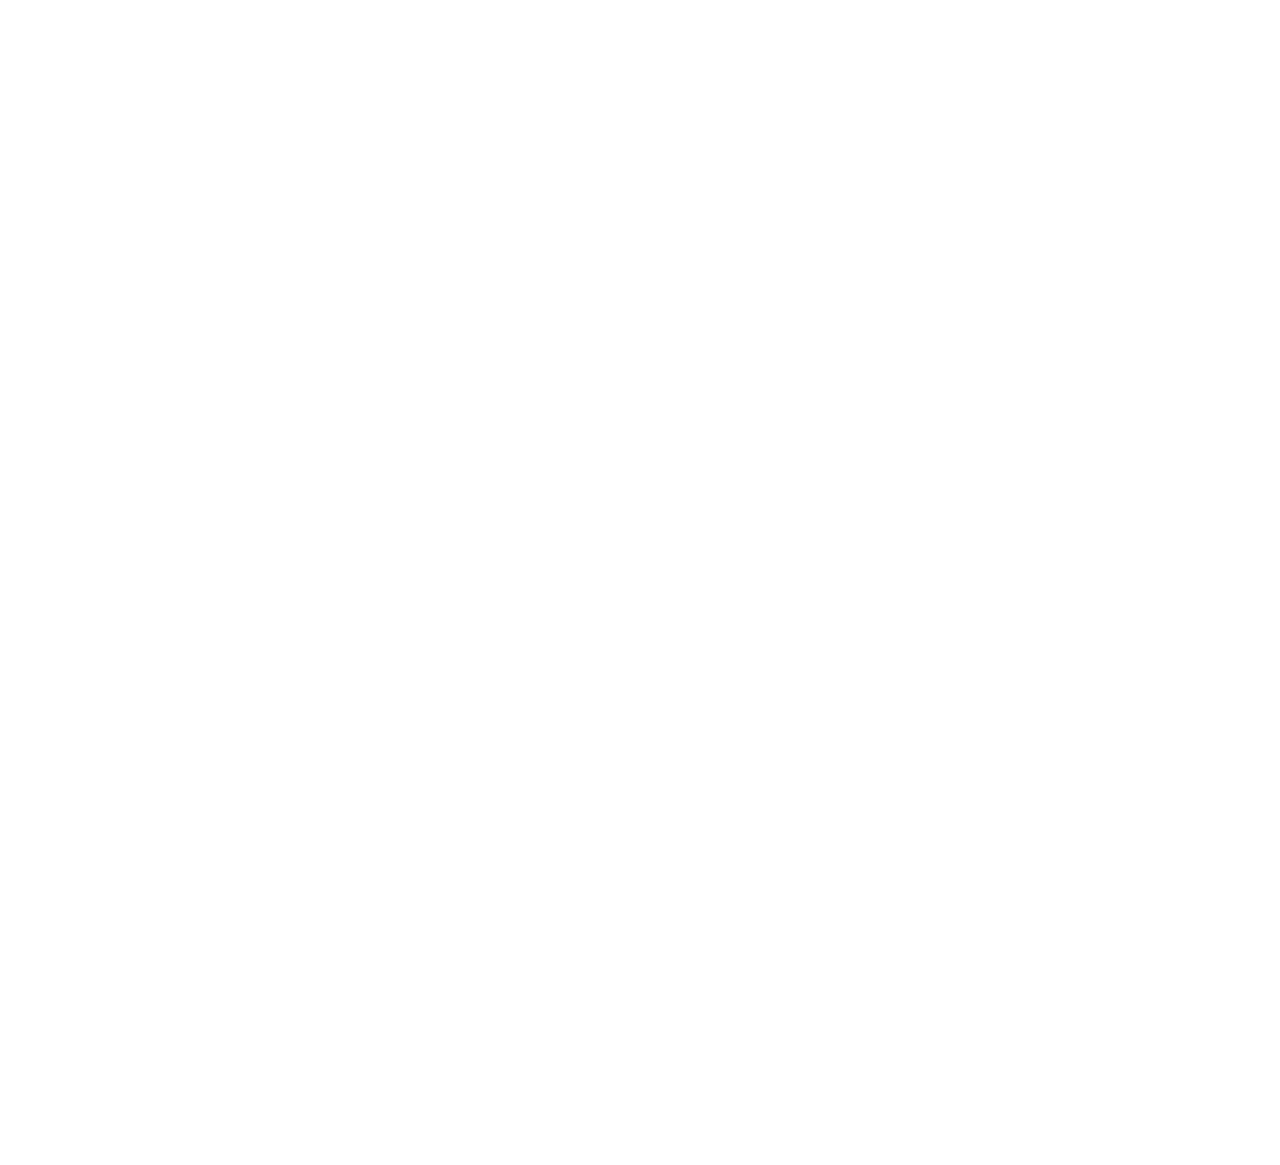
==== commit 648c696f: "Correcting description" ====
--- a/projects/bouncy/index.html
+++ b/projects/bouncy/index.html
@@ -9,7 +9,7 @@
 	<meta charset="utf-8">
 
 	<title>BOUNCY</title>
-	<meta name="description" content="Пример верстки">
+	<meta name="description" content="Верстка лендинга">
 
 	<link rel="shortcut icon" href="img/favicon/favicon.ico" type="image/x-icon">
 	<link rel="apple-touch-icon" href="img/favicon/apple-touch-icon.png">
--- a/projects/bouncy/css/media.css
+++ b/projects/bouncy/css/media.css
@@ -111,6 +111,8 @@
 }
 .about_projects_footer {
 	text-align: center;
+	padding-left: 3%;
+	padding-right: 3%;
 }
 
 /* Яблоко */
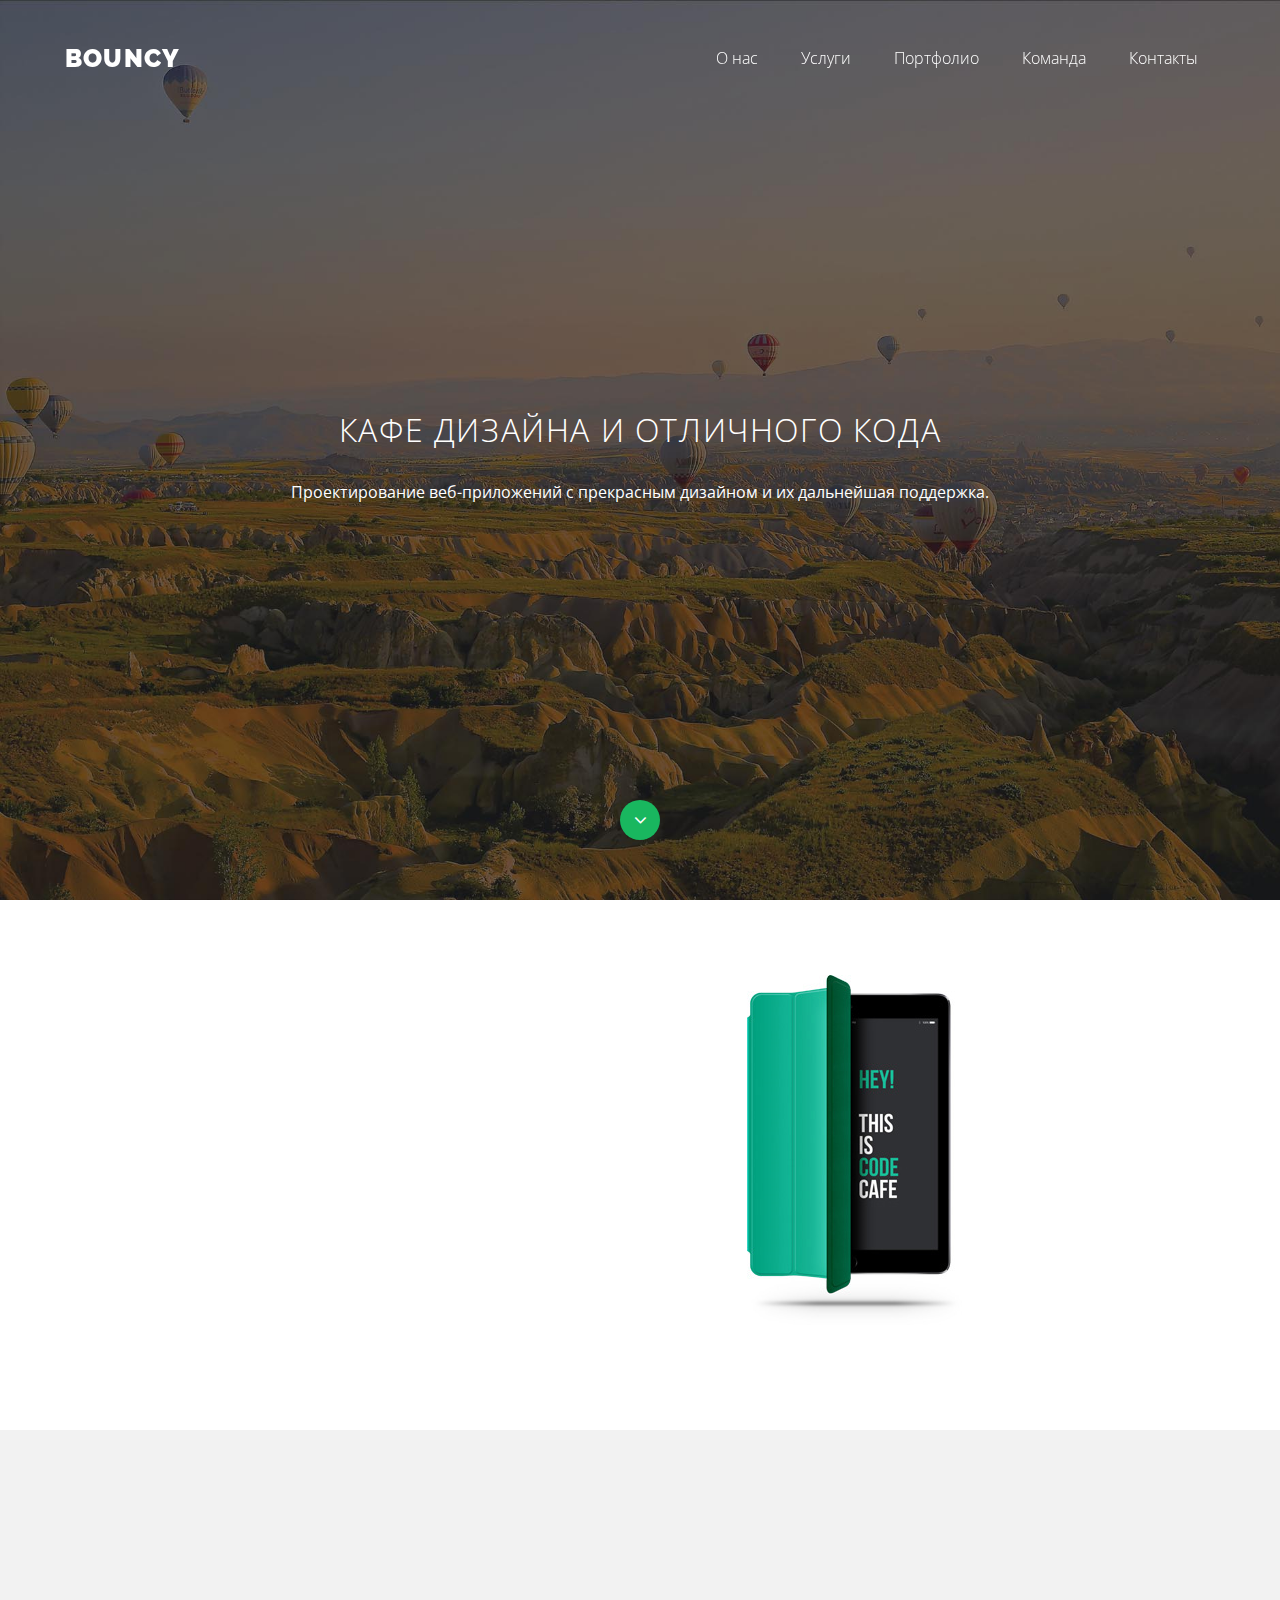
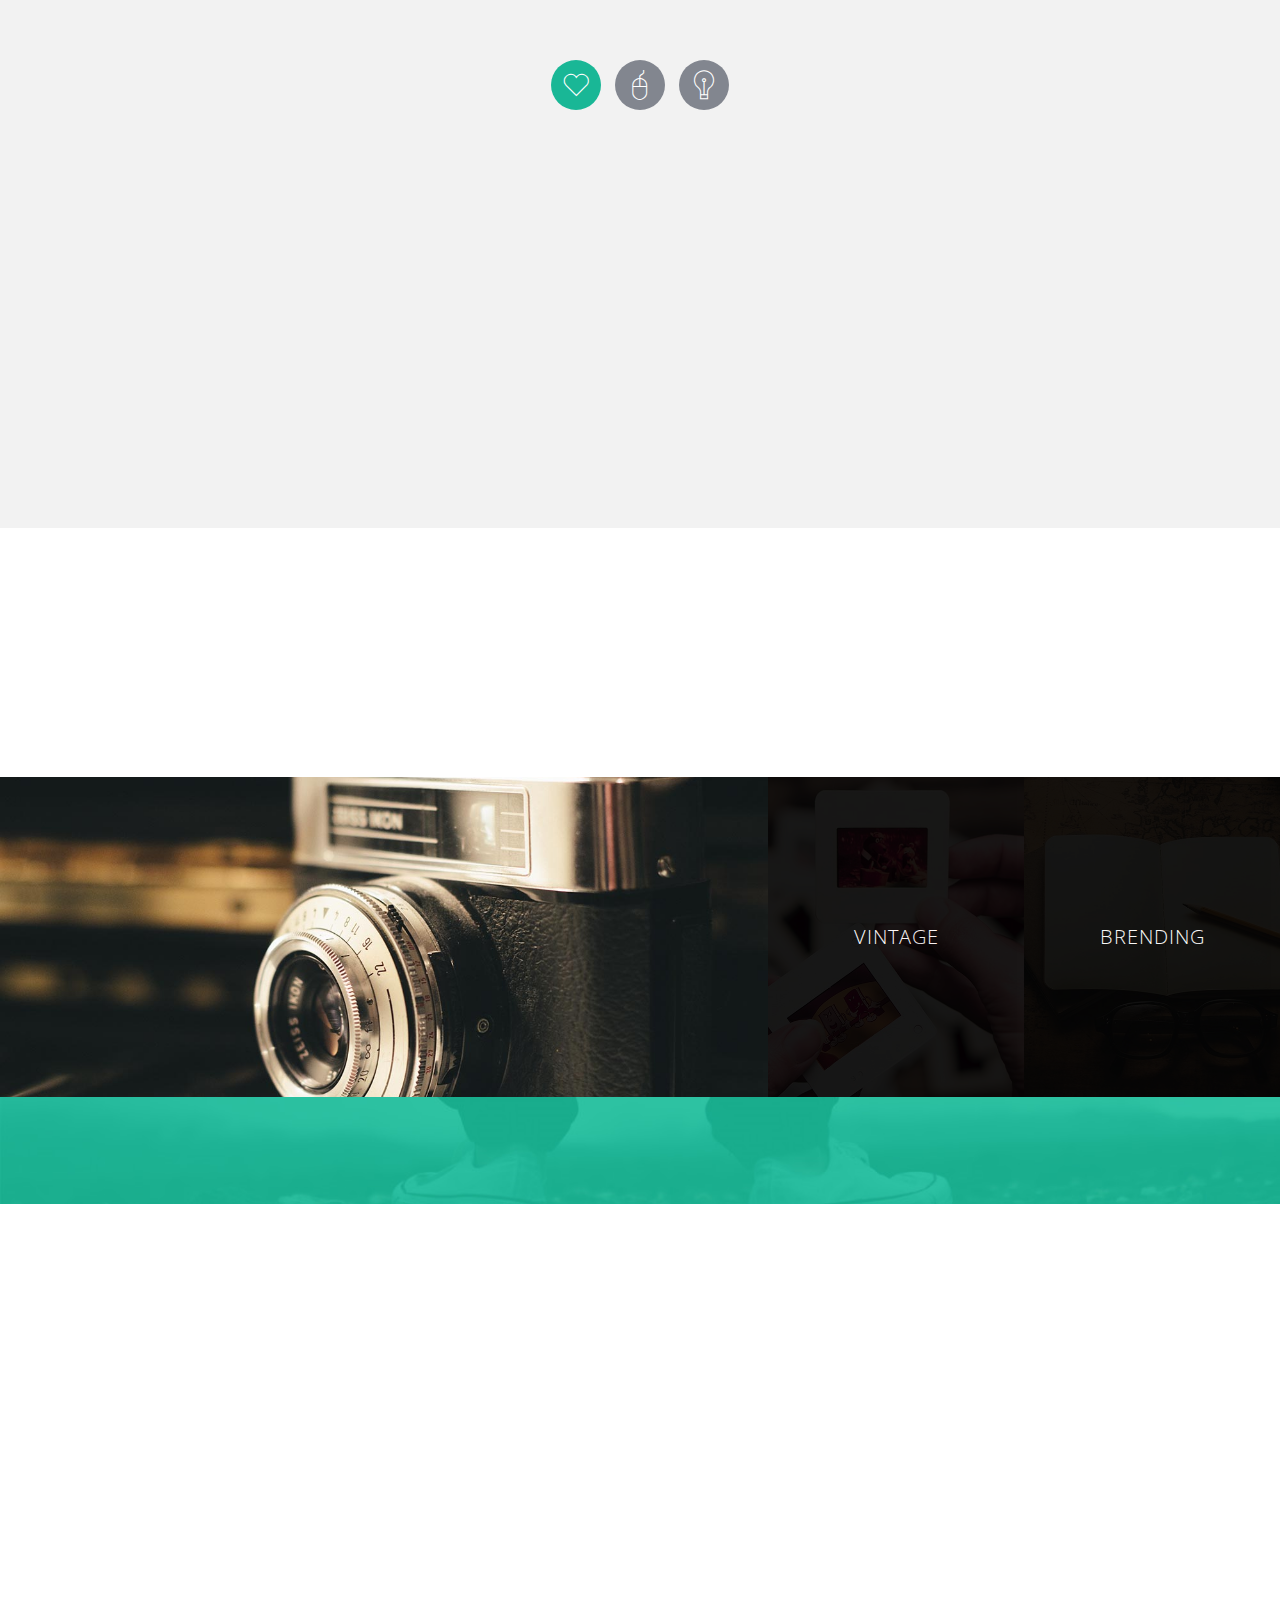
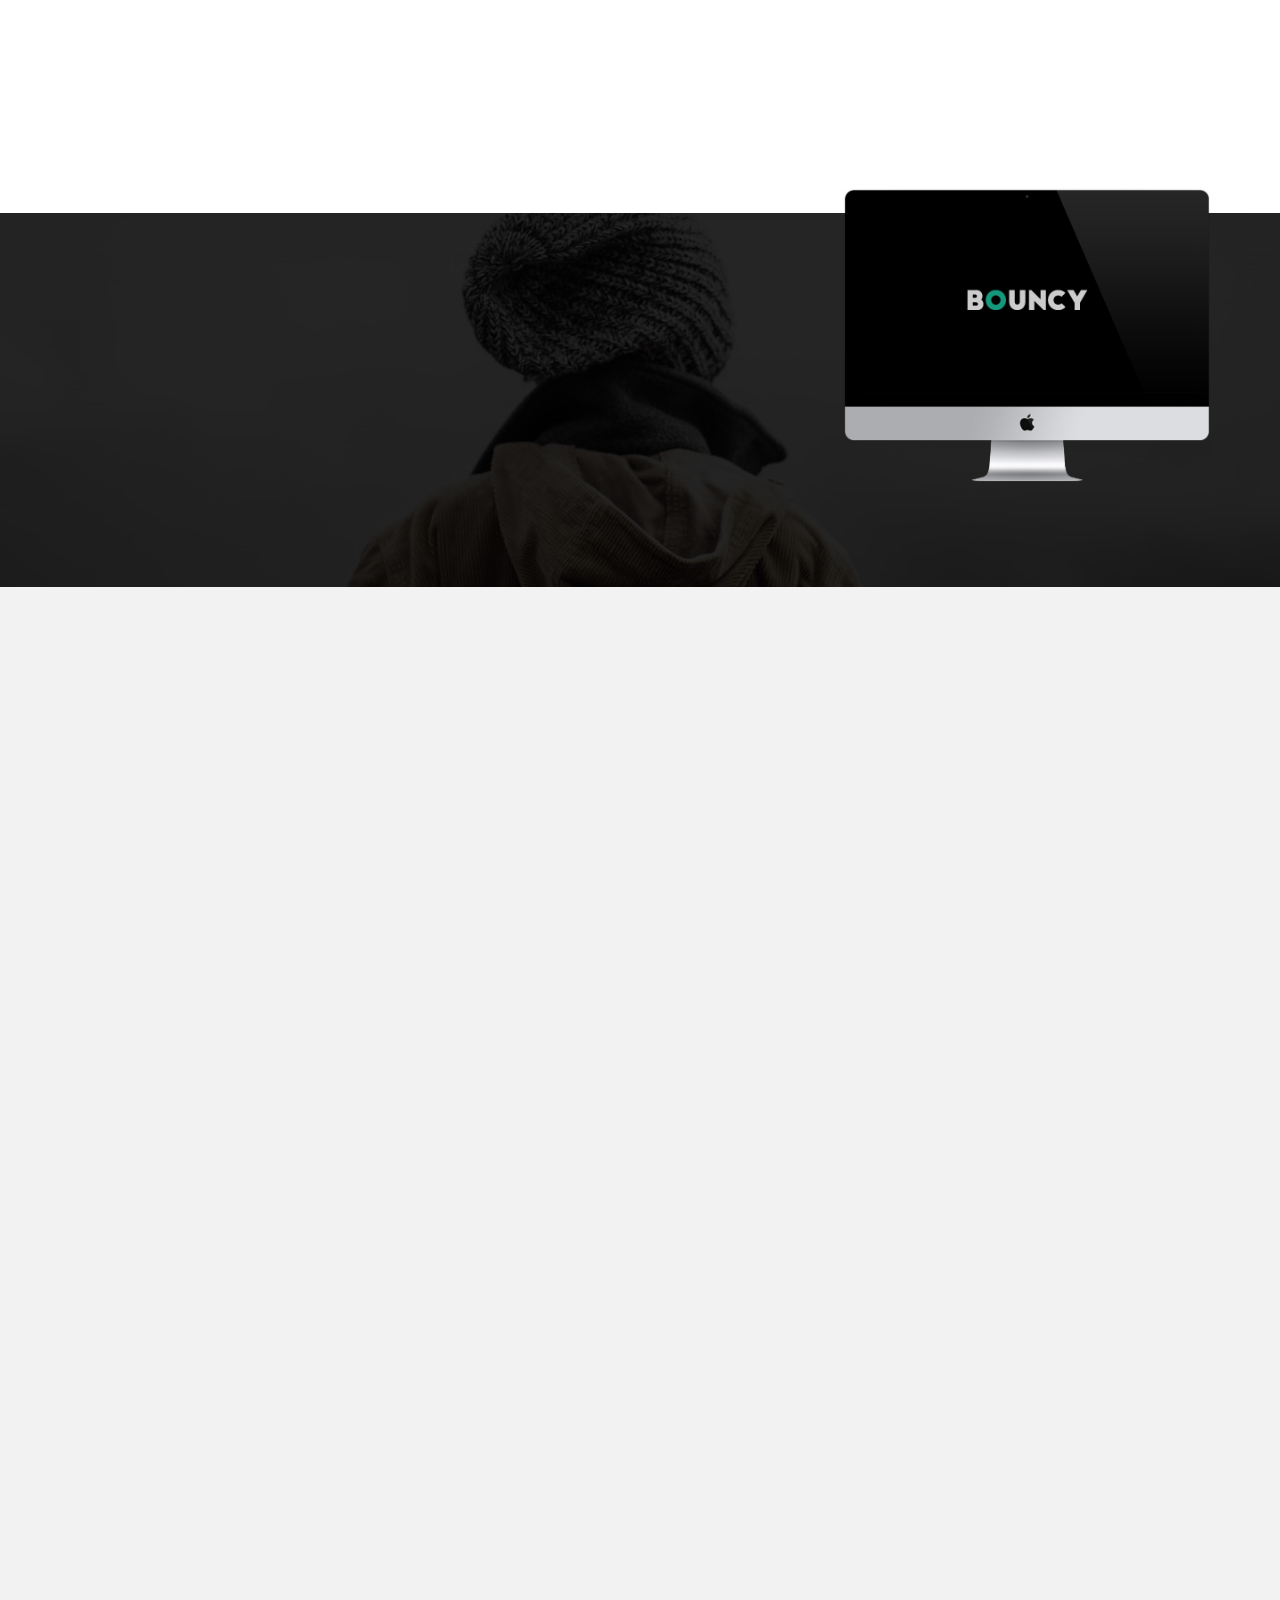
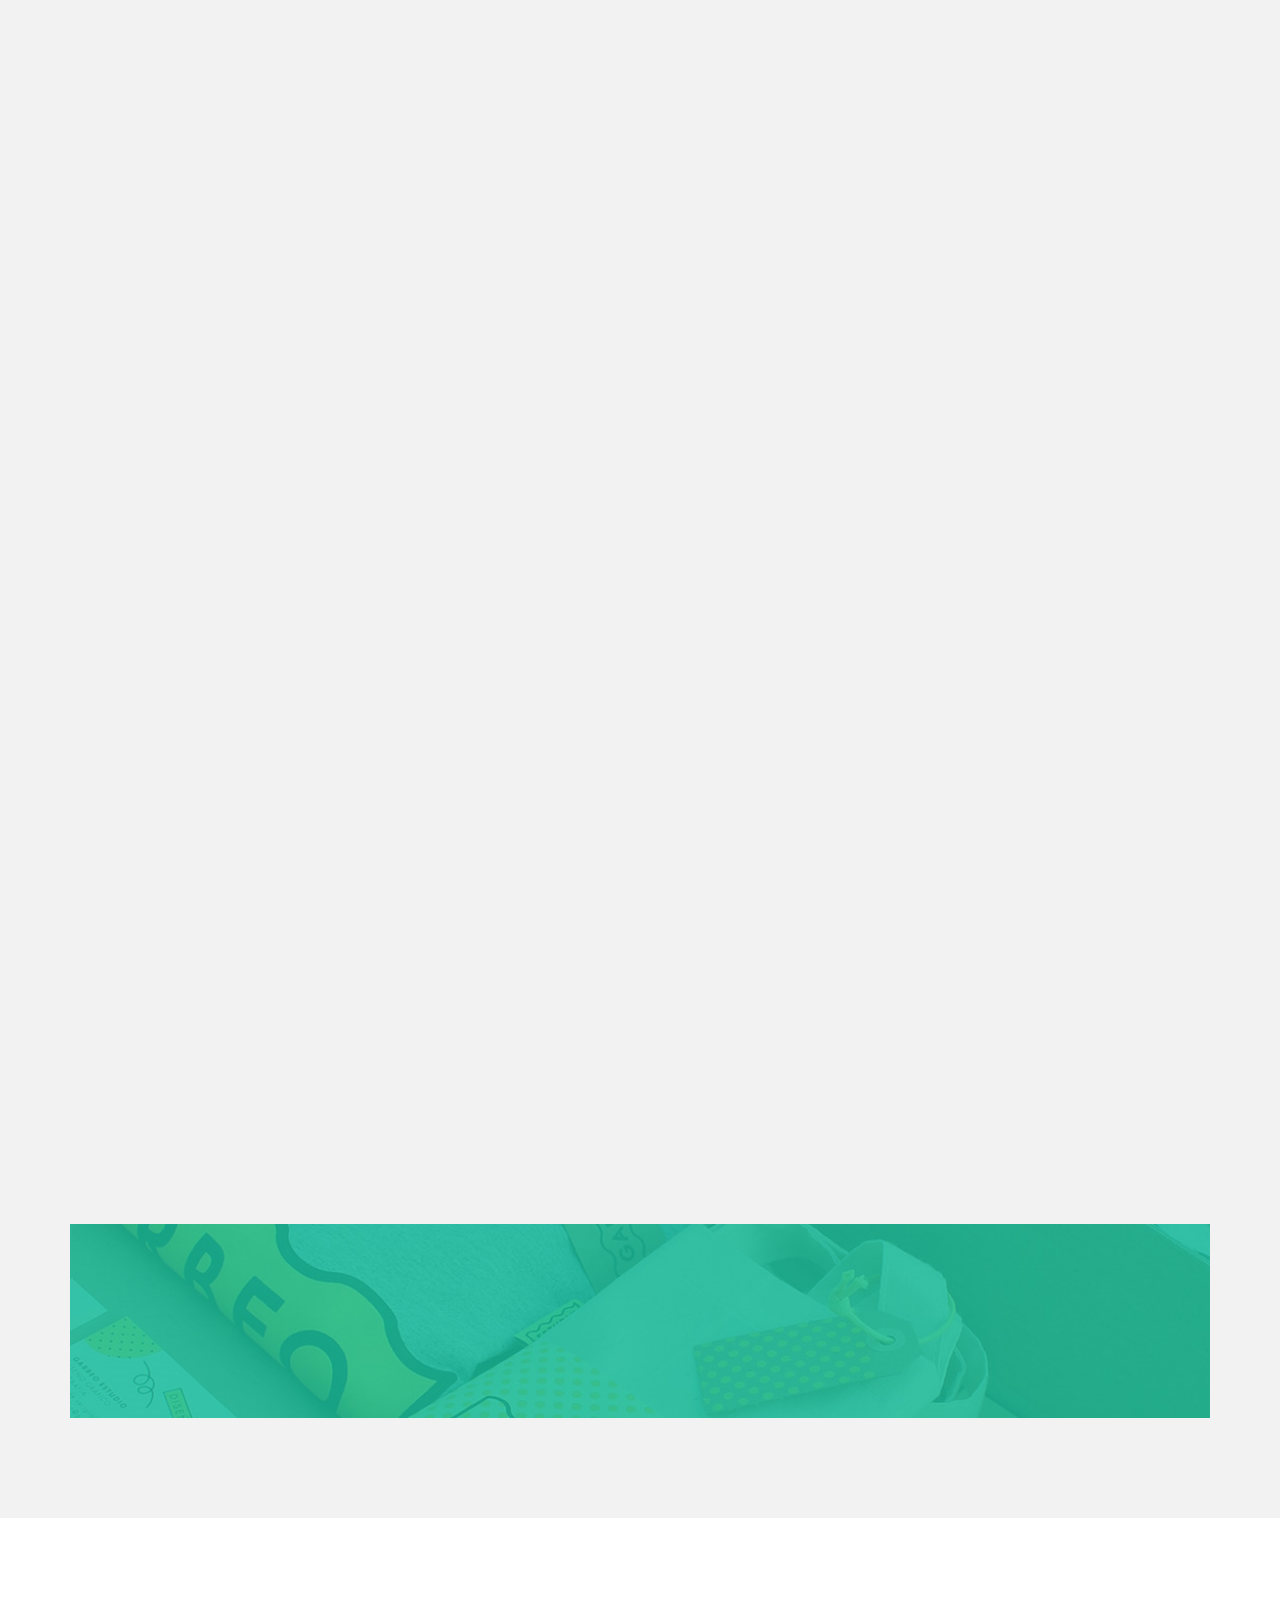
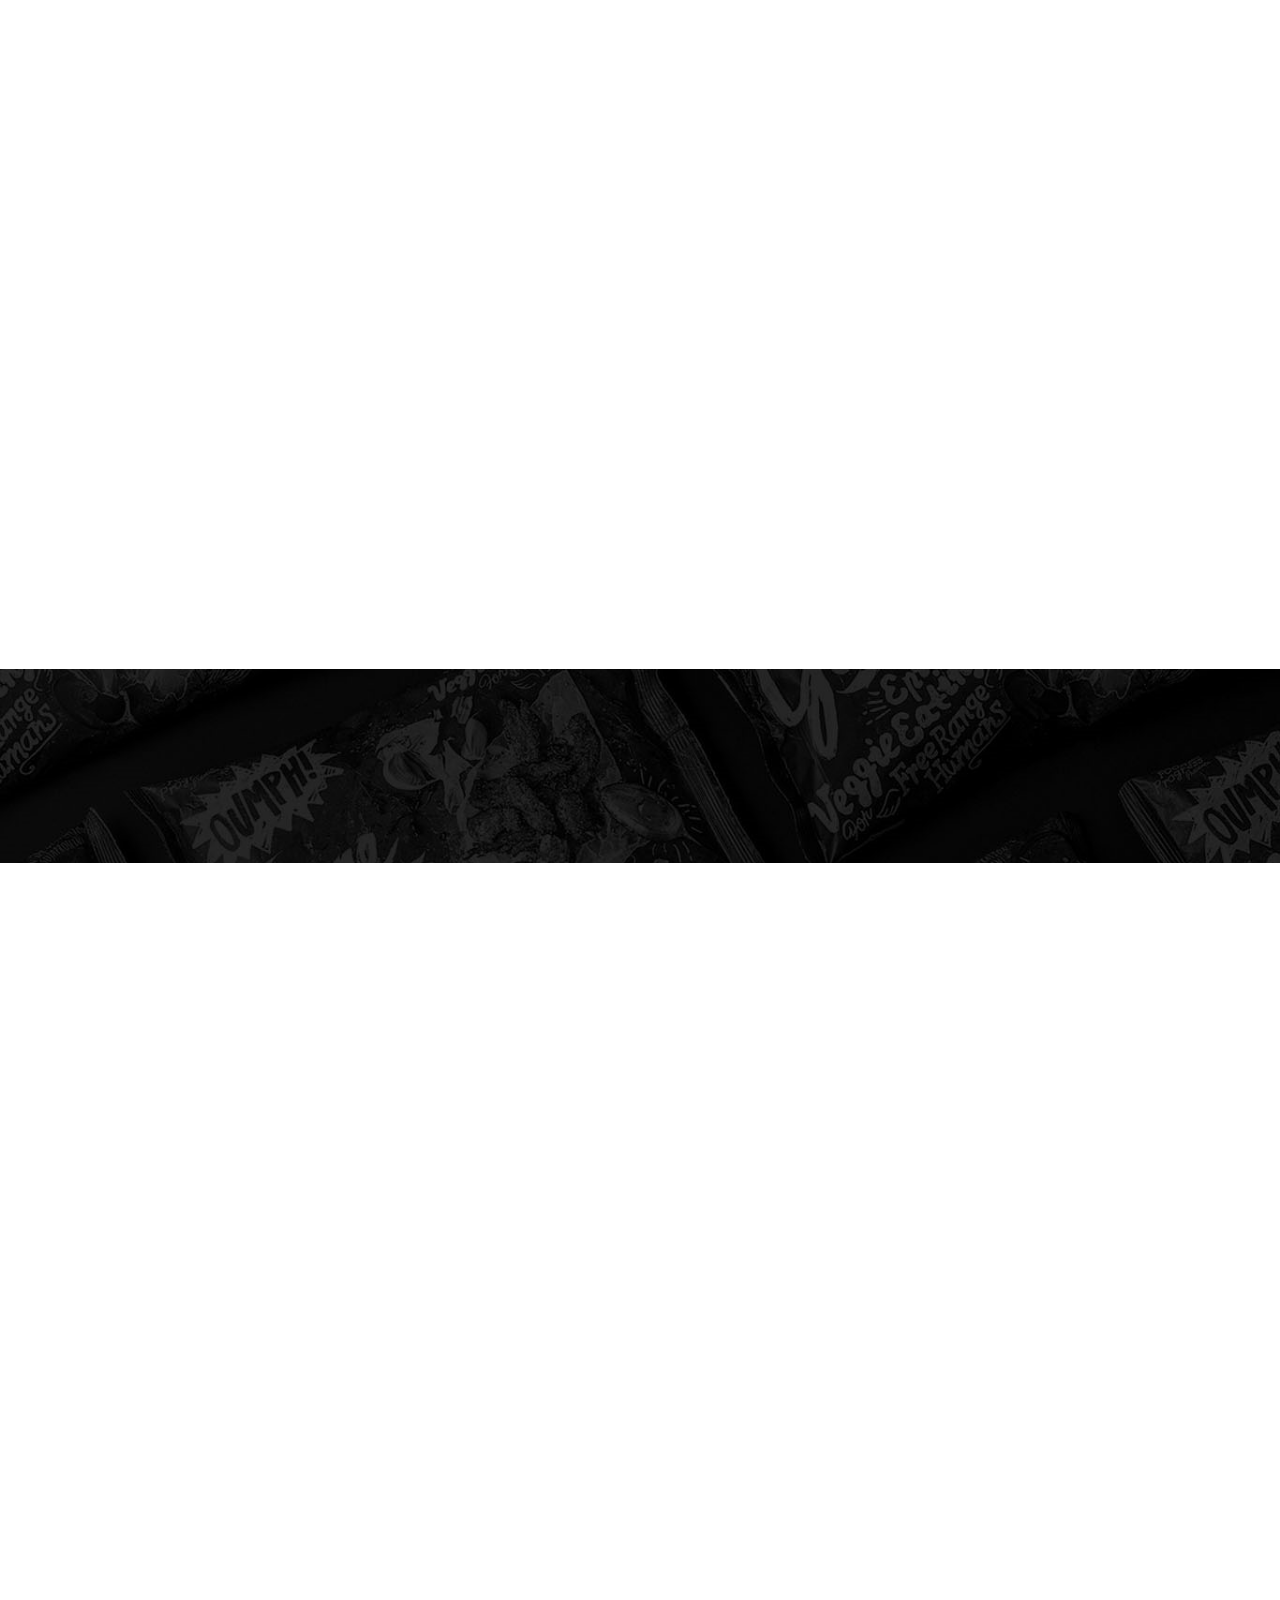
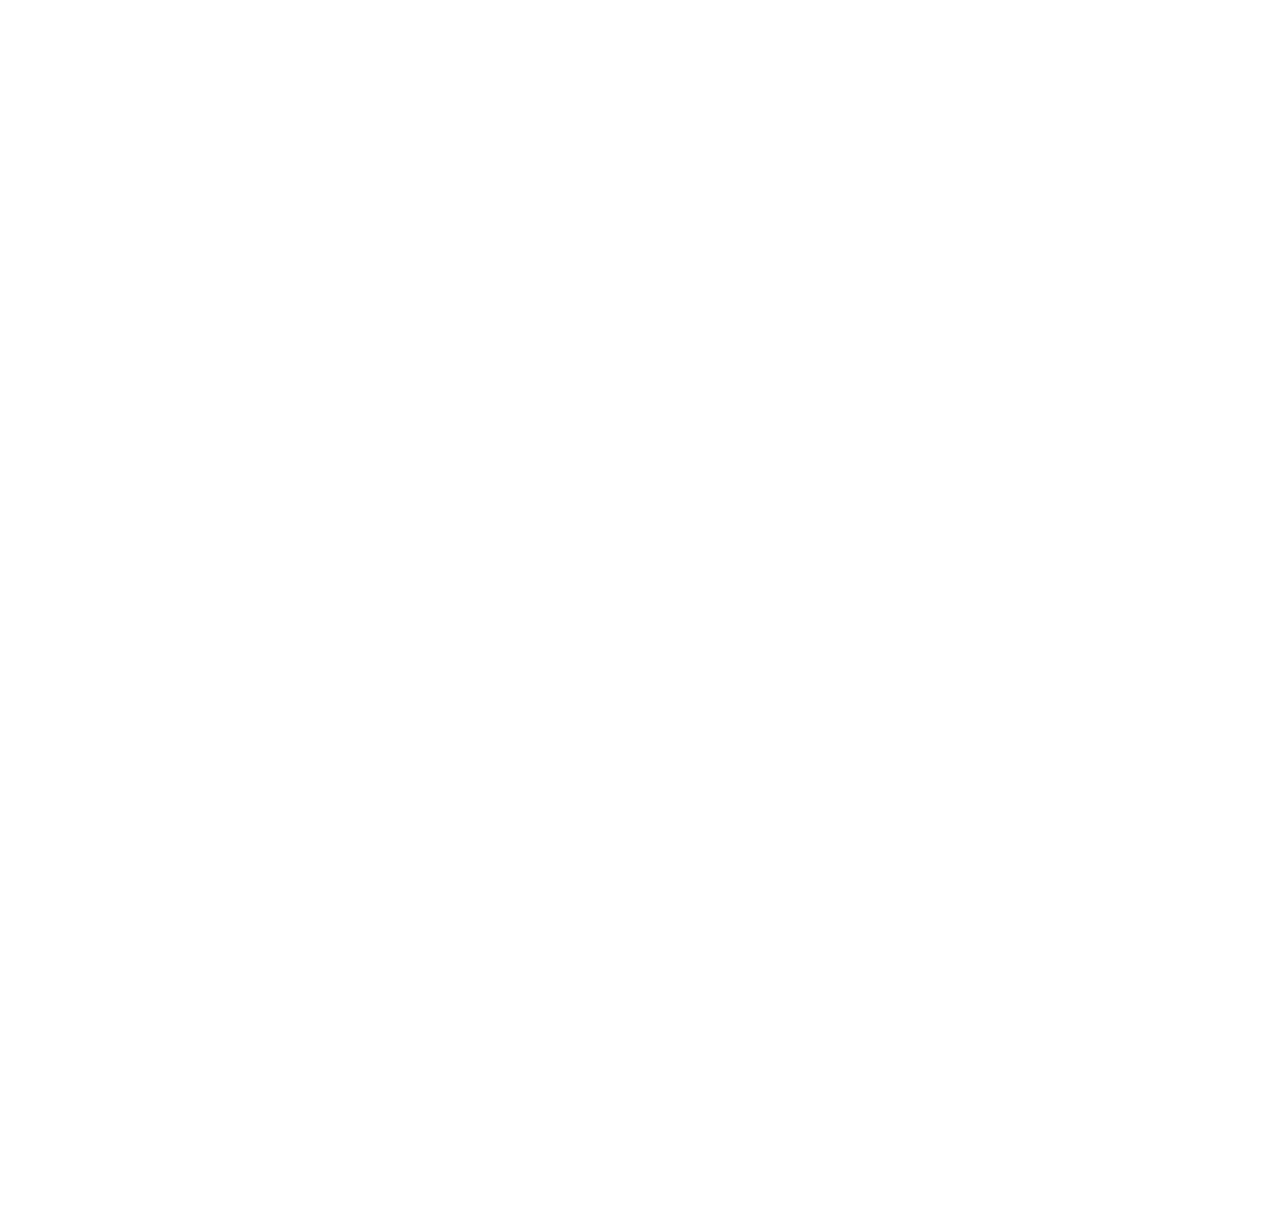
==== commit 90f96ea3: "Omptimized HTML" ====
--- a/projects/bouncy/index.html
+++ b/projects/bouncy/index.html
@@ -18,30 +18,23 @@
 
 	<meta http-equiv="X-UA-Compatible" content="IE=edge">
 	<meta name="viewport" content="width=device-width, initial-scale=1, maximum-scale=1">
+	
+	<!-- Цвет панели браузера Start -->
+	<!-- Chrome, Firefox OS and Opera -->
+	<meta name="theme-color" content="#000">
+	<!-- Windows Phone -->
+	<meta name="msapplication-navbutton-color" content="#000">
+	<!-- iOS Safari -->
+	<meta name="apple-mobile-web-app-status-bar-style" content="#000">
+	<!-- Цвет панели браузера End -->
 
 	<!-- Шрифты -->
-	<link type="text/css" rel="stylesheet" href="css/font.css">
 	<link href="https://fonts.googleapis.com/css?family=Open+Sans:300,400,700&subset=cyrillic" rel="stylesheet" type="text/css" >
 	<link href="https://fonts.googleapis.com/css?family=Raleway:900" rel="stylesheet" type="text/css" >
 
-	<!-- Иконки -->
-	<link type="text/css" rel="stylesheet" href="libs/pe-icon-7-stroke/css/pe-icon-7-stroke.css">
-	<link type="text/css" rel="stylesheet" href="libs/pe-icon-7-stroke/css/helper.css">
-	<link type="text/css" rel="stylesheet" href="libs/font-awesome/css/font-awesome.min.css">
-
-	<!-- Bootstrap -->
-	<link type="text/css" rel="stylesheet" href="libs/bootstrap/css/bootstrap-grid.min.css">
-	<link type="text/css" rel="stylesheet" href="libs/animate/animate.css">
-
-	<!-- Диаграммы -->
-	<link type="text/css" href="libs/circliful/css/jquery.circliful.css" rel="stylesheet" >
-	
-	<!-- Owl  carousel-->
-	<link type="text/css" rel="stylesheet" href="libs/owl/owl.carousel.css">
-	<link type="text/css" rel="stylesheet" href="libs/owl/owl.theme.css">
-	
-	<link type="text/css" rel="stylesheet" href="css/main.css">
-	<link type="text/css" rel="stylesheet" href="css/media.css">
+	<!-- Стили -->
+	<link rel="stylesheet" href="css/libs.min.css">
+	<link type="text/css" rel="stylesheet" href="css/main.min.css">
 </head>
 
 
@@ -80,7 +73,7 @@
 		<p>Проектирование веб-приложений с прекрасным дизайном и их дальнейшая поддержка. </p>
 	</div>
 </section>
-<div class="slidedown hidden-sm hidden-xs"><a href='#about-lnk' class="icons icon_slidedown fa fa-angle-down" aria-hidden="true"></a></div>
+<div class="slidedown hidden-sm hidden-xs  animation_fadeIn"><a href='#about-lnk' class="icons icon_slidedown fa fa-angle-down" aria-hidden="true"></a></div>
 
 
 
@@ -337,7 +330,7 @@
 ============
 ПОРТФОЛИО
 ============
- -->
+-->
 <section class="portpholio">
 	<div class="row_padding_top container">
 		<a class='nav_anchor' id='portpholio-lnk'></a>
@@ -714,7 +707,7 @@
 
 			</div>
 		</div>
-			
+
 	</div>
 </section>
 
@@ -725,7 +718,7 @@
 			<div class="col-md-12">
 				<div class="portpholio_footer">
 					<p class="animation_fadeIn">Хотите всегда быть в курсе полседних новостей?</p>
-					<span class="btn btn_white animation_fadeIn subscribe_btn">Подписаться!</span>
+					<a href="#subscribe_popup" class="btn btn_white animation_fadeIn subscribe_btn">Подписаться!</a>
 				</div>
 			</div>
 		</div>
@@ -733,26 +726,22 @@
 </div>
 
 <!-- Страница подписки -->
-<div class="pop_up_container">
-	<div class="center_align_box">
-		<div class="pop_up_window">
-			<i class="pop_up_close pe-7s-close" aria-hidden="true"></i>
-			<form class="contact_form" action="#" method="post">
-				<legend>Укажите Вашу почту</legend>
-				<input type="email" name="phone" placeholder="Электронная почта" required>
-				<button type="submit" name="submit">Подписаться</button>
-			</form>
-		</div>
-	</div>
+<div style="display: none;">
+	<form id="subscribe_popup" class="contact_form subscribe_form" action="#" method="post">
+		<legend>Укажите Вашу почту</legend>
+		<input type="email" name="phone" placeholder="Электронная почта" required>
+		<button type="submit" name="submit">Подписаться</button>
+	</form>
 </div>
 
 
 
+
 <!-- 
 ============
 КОМАНДА
 ============
- -->
+-->
 <section class="team container row_padding_top row_padding_bottom animation_fadeIn">
 	<a class='nav_anchor' id='team-lnk'></a>
 
@@ -889,7 +878,7 @@
 
 <!-- Команда футер -->
 <section class="container-fluid team_footer ">
-	<p class="animation_fadeIn">Вы уже заинтересованные? Давайте поговорим!</p>
+	<h3 class="animation_fadeIn">Вы уже заинтересованные? Давайте поговорим!</h3>
 	<a href="#contact-form-lnk"><span class="btn btn_white animation_fadeIn">Написать нам</span></a>
 </section>
 
@@ -899,7 +888,7 @@
 ============
 КОНТАКТЫ
 ============
- -->
+-->
 <section class="contacts animation_fadeIn">
 	<a class='nav_anchor' id='contacts-lnk'></a>
 	<div class="row_padding_top row_padding_bottom ">
@@ -965,11 +954,14 @@
 ============
 ФОРМА
 ============
- -->
+-->
 <section class="form_container row_padding_top row_padding_bottom animation_fadeIn">
 	<a class='nav_anchor' id='contact-form-lnk'></a>
 	<form action="#" class="contact_form">
 		<fieldset>
+			<legend>
+				Напишите нам!
+			</legend>
 			<div class='form_collums'>
 				<input type="text" name="user_name" placeholder="Ваше имя" required>
 			</div>
@@ -993,7 +985,7 @@
 ============
 КАРТА
 ============
- -->
+-->
 <div class="map animation_fadeIn">
 
 	<div class="map_wallpaper">
@@ -1003,7 +995,7 @@
 		</div>
 	</div>
 
-	<iframe src="https://www.google.com/maps/embed?pb=!1m18!1m12!1m3!1d17942.789953331012!2d49.1018681934076!3d55.79586431036!2m3!1f0!2f0!3f0!3m2!1i1024!2i768!4f13.1!3m3!1m2!1s0x0%3A0x5b0126a895b9ce7d!2z0JrQsNC30LDQvdGB0LrQuNC5INC60YDQtdC80LvRjA!5e0!3m2!1sru!2sru!4v1469124843455" frameborder="0" style="border:0" allowfullscreen></iframe>
+	<iframe src="https://www.google.com/maps/embed?pb=!1m18!1m12!1m3!1d17942.789953331012!2d49.1018681934076!3d55.79586431036!2m3!1f0!2f0!3f0!3m2!1i1024!2i768!4f13.1!3m3!1m2!1s0x0%3A0x5b0126a895b9ce7d!2z0JrQsNC30LDQvdGB0LrQuNC5INC60YDQtdC80LvRjA!5e0!3m2!1sru!2sru!4v1469124843455" allowfullscreen></iframe>
 
 </div>
 
@@ -1013,7 +1005,7 @@
 ============
 ФУТЕР
 ============
- -->
+-->
 <footer class="row_padding_top row_padding_bottom animation_fadeIn">
 
 	<div class="footer-logo">bouncy</div>
@@ -1033,10 +1025,7 @@
 
 
 
-<div class="hidden"></div>
-<div class="loader">
-	<div class="loader_inner"></div>
-</div>
+
 
 	<!--[if lt IE 9]>
 	<script src="libs/html5shiv/es5-shim.min.js"></script>
@@ -1045,14 +1034,7 @@
 	<script src="libs/respond/respond.min.js"></script>
 	<![endif]-->
 	
-	<script src="libs/modernizr/modernizr.js"></script>
-	<script src="libs/jquery/jquery-1.11.2.min.js"></script>
-	<script src="libs/waypoints/waypoints.min.js"></script>
-	<script src="libs/animate/animate-css.js"></script>
-	<script src="libs/plugins-scroll/plugins-scroll.js"></script>
-	<script src="libs/circliful/js/jquery.circliful.min.js"></script>
-	<script src="libs/masonry//masonry.pkgd.min.js"></script>
-	<script src="libs/owl/owl.carousel.js"></script>
+	<script src="js/libs.min.js"></script>
 	<script src="js/common.js"></script>
 	
 </body>
--- a/projects/bouncy/css/libs.min.css
+++ b/projects/bouncy/css/libs.min.css
@@ -0,0 +1,23 @@
+@charset "UTF-8";.fa-ul,.pe-ul{list-style-type:none}.fa.fa-pull-left,.fa.pull-left,.pe.pull-left{margin-right:.3em}.fa-stack,.pe-stack{height:2em;display:inline-block}.fa-inverse,.pe-inverse{color:#fff}.fa,.fa-stack,.pe-stack,audio,canvas,progress,video{display:inline-block}.owl-controls,html{-webkit-tap-highlight-color:transparent}.fa-fw,.fa-li,.fa-stack-1x,.fa-stack-2x,.owl-theme .owl-controls,.pe-fw,.pe-li{text-align:center}@font-face{font-family:Pe-icon-7-stroke;src:url(../fonts/Pe-icon-7-stroke.eot?d7yf1v);src:url(../fonts/Pe-icon-7-stroke.eot?#iefixd7yf1v) format('embedded-opentype'),url(../fonts/Pe-icon-7-stroke.woff?d7yf1v) format('woff'),url(../fonts/Pe-icon-7-stroke.ttf?d7yf1v) format('truetype'),url(../fonts/Pe-icon-7-stroke.svg?d7yf1v#Pe-icon-7-stroke) format('svg');font-weight:400;font-style:normal}[class*=" pe-7s-"],[class^=pe-7s-]{font-family:Pe-icon-7-stroke;speak:none;font-style:normal;font-weight:400;font-variant:normal;text-transform:none;line-height:1;-webkit-font-smoothing:antialiased;-moz-osx-font-smoothing:grayscale;display:inline-block}.pe-7s-album:before{content:"\e6aa"}.pe-7s-arc:before{content:"\e6ab"}.pe-7s-back-2:before{content:"\e6ac"}.pe-7s-bandaid:before{content:"\e6ad"}.pe-7s-car:before{content:"\e6ae"}.pe-7s-diamond:before{content:"\e6af"}.pe-7s-door-lock:before{content:"\e6b0"}.pe-7s-eyedropper:before{content:"\e6b1"}.pe-7s-female:before{content:"\e6b2"}.pe-7s-gym:before{content:"\e6b3"}.pe-7s-hammer:before{content:"\e6b4"}.pe-7s-headphones:before{content:"\e6b5"}.pe-7s-helm:before{content:"\e6b6"}.pe-7s-hourglass:before{content:"\e6b7"}.pe-7s-leaf:before{content:"\e6b8"}.pe-7s-magic-wand:before{content:"\e6b9"}.pe-7s-male:before{content:"\e6ba"}.pe-7s-map-2:before{content:"\e6bb"}.pe-7s-next-2:before{content:"\e6bc"}.pe-7s-paint-bucket:before{content:"\e6bd"}.pe-7s-pendrive:before{content:"\e6be"}.pe-7s-photo:before{content:"\e6bf"}.pe-7s-piggy:before{content:"\e6c0"}.pe-7s-plugin:before{content:"\e6c1"}.pe-7s-refresh-2:before{content:"\e6c2"}.pe-7s-rocket:before{content:"\e6c3"}.pe-7s-settings:before{content:"\e6c4"}.pe-7s-shield:before{content:"\e6c5"}.pe-7s-smile:before{content:"\e6c6"}.pe-7s-usb:before{content:"\e6c7"}.pe-7s-vector:before{content:"\e6c8"}.pe-7s-wine:before{content:"\e6c9"}.pe-7s-cloud-upload:before{content:"\e68a"}.pe-7s-cash:before{content:"\e68c"}.pe-7s-close:before{content:"\e680"}.pe-7s-bluetooth:before{content:"\e68d"}.pe-7s-cloud-download:before{content:"\e68b"}.pe-7s-way:before{content:"\e68e"}.pe-7s-close-circle:before{content:"\e681"}.pe-7s-id:before{content:"\e68f"}.pe-7s-angle-up:before{content:"\e682"}.pe-7s-wristwatch:before{content:"\e690"}.pe-7s-angle-up-circle:before{content:"\e683"}.pe-7s-world:before{content:"\e691"}.pe-7s-angle-right:before{content:"\e684"}.pe-7s-volume:before{content:"\e692"}.pe-7s-angle-right-circle:before{content:"\e685"}.pe-7s-users:before{content:"\e693"}.pe-7s-angle-left:before{content:"\e686"}.pe-7s-user-female:before{content:"\e694"}.pe-7s-angle-left-circle:before{content:"\e687"}.pe-7s-up-arrow:before{content:"\e695"}.pe-7s-angle-down:before{content:"\e688"}.pe-7s-switch:before{content:"\e696"}.pe-7s-angle-down-circle:before{content:"\e689"}.pe-7s-scissors:before{content:"\e697"}.pe-7s-wallet:before{content:"\e600"}.pe-7s-safe:before{content:"\e698"}.pe-7s-volume2:before{content:"\e601"}.pe-7s-volume1:before{content:"\e602"}.pe-7s-voicemail:before{content:"\e603"}.pe-7s-video:before{content:"\e604"}.pe-7s-user:before{content:"\e605"}.pe-7s-upload:before{content:"\e606"}.pe-7s-unlock:before{content:"\e607"}.pe-7s-umbrella:before{content:"\e608"}.pe-7s-trash:before{content:"\e609"}.pe-7s-tools:before{content:"\e60a"}.pe-7s-timer:before{content:"\e60b"}.pe-7s-ticket:before{content:"\e60c"}.pe-7s-target:before{content:"\e60d"}.pe-7s-sun:before{content:"\e60e"}.pe-7s-study:before{content:"\e60f"}.pe-7s-stopwatch:before{content:"\e610"}.pe-7s-star:before{content:"\e611"}.pe-7s-speaker:before{content:"\e612"}.pe-7s-signal:before{content:"\e613"}.pe-7s-shuffle:before{content:"\e614"}.pe-7s-shopbag:before{content:"\e615"}.pe-7s-share:before{content:"\e616"}.pe-7s-server:before{content:"\e617"}.pe-7s-search:before{content:"\e618"}.pe-7s-film:before{content:"\e6a5"}.pe-7s-science:before{content:"\e619"}.pe-7s-disk:before{content:"\e6a6"}.pe-7s-ribbon:before{content:"\e61a"}.pe-7s-repeat:before{content:"\e61b"}.pe-7s-refresh:before{content:"\e61c"}.pe-7s-add-user:before{content:"\e6a9"}.pe-7s-refresh-cloud:before{content:"\e61d"}.pe-7s-paperclip:before{content:"\e69c"}.pe-7s-radio:before{content:"\e61e"}.pe-7s-note2:before{content:"\e69d"}.pe-7s-print:before{content:"\e61f"}.pe-7s-network:before{content:"\e69e"}.pe-7s-prev:before{content:"\e620"}.pe-7s-mute:before{content:"\e69f"}.pe-7s-power:before{content:"\e621"}.pe-7s-medal:before{content:"\e6a0"}.pe-7s-portfolio:before{content:"\e622"}.pe-7s-like2:before{content:"\e6a1"}.pe-7s-plus:before{content:"\e623"}.pe-7s-left-arrow:before{content:"\e6a2"}.pe-7s-play:before{content:"\e624"}.pe-7s-key:before{content:"\e6a3"}.pe-7s-plane:before{content:"\e625"}.pe-7s-joy:before{content:"\e6a4"}.pe-7s-photo-gallery:before{content:"\e626"}.pe-7s-pin:before{content:"\e69b"}.pe-7s-phone:before{content:"\e627"}.pe-7s-plug:before{content:"\e69a"}.pe-7s-pen:before{content:"\e628"}.pe-7s-right-arrow:before{content:"\e699"}.pe-7s-paper-plane:before{content:"\e629"}.pe-7s-delete-user:before{content:"\e6a7"}.pe-7s-paint:before{content:"\e62a"}.pe-7s-bottom-arrow:before{content:"\e6a8"}.pe-7s-notebook:before{content:"\e62b"}.pe-7s-note:before{content:"\e62c"}.pe-7s-next:before{content:"\e62d"}.pe-7s-news-paper:before{content:"\e62e"}.pe-7s-musiclist:before{content:"\e62f"}.pe-7s-music:before{content:"\e630"}.pe-7s-mouse:before{content:"\e631"}.pe-7s-more:before{content:"\e632"}.pe-7s-moon:before{content:"\e633"}.pe-7s-monitor:before{content:"\e634"}.pe-7s-micro:before{content:"\e635"}.pe-7s-menu:before{content:"\e636"}.pe-7s-map:before{content:"\e637"}.pe-7s-map-marker:before{content:"\e638"}.pe-7s-mail:before{content:"\e639"}.pe-7s-mail-open:before{content:"\e63a"}.pe-7s-mail-open-file:before{content:"\e63b"}.pe-7s-magnet:before{content:"\e63c"}.pe-7s-loop:before{content:"\e63d"}.pe-7s-look:before{content:"\e63e"}.pe-7s-lock:before{content:"\e63f"}.pe-7s-lintern:before{content:"\e640"}.pe-7s-link:before{content:"\e641"}.pe-7s-like:before{content:"\e642"}.pe-7s-light:before{content:"\e643"}.pe-7s-less:before{content:"\e644"}.pe-7s-keypad:before{content:"\e645"}.pe-7s-junk:before{content:"\e646"}.pe-7s-info:before{content:"\e647"}.pe-7s-home:before{content:"\e648"}.pe-7s-help2:before{content:"\e649"}.pe-7s-help1:before{content:"\e64a"}.pe-7s-graph3:before{content:"\e64b"}.pe-7s-graph2:before{content:"\e64c"}.pe-7s-graph1:before{content:"\e64d"}.pe-7s-graph:before{content:"\e64e"}.pe-7s-global:before{content:"\e64f"}.pe-7s-gleam:before{content:"\e650"}.pe-7s-glasses:before{content:"\e651"}.pe-7s-gift:before{content:"\e652"}.pe-7s-folder:before{content:"\e653"}.pe-7s-flag:before{content:"\e654"}.pe-7s-filter:before{content:"\e655"}.pe-7s-file:before{content:"\e656"}.pe-7s-expand1:before{content:"\e657"}.pe-7s-exapnd2:before{content:"\e658"}.pe-7s-edit:before{content:"\e659"}.pe-7s-drop:before{content:"\e65a"}.pe-7s-drawer:before{content:"\e65b"}.pe-7s-download:before{content:"\e65c"}.pe-7s-display2:before{content:"\e65d"}.pe-7s-display1:before{content:"\e65e"}.pe-7s-diskette:before{content:"\e65f"}.pe-7s-date:before{content:"\e660"}.pe-7s-cup:before{content:"\e661"}.pe-7s-culture:before{content:"\e662"}.pe-7s-crop:before{content:"\e663"}.pe-7s-credit:before{content:"\e664"}.pe-7s-copy-file:before{content:"\e665"}.pe-7s-config:before{content:"\e666"}.pe-7s-compass:before{content:"\e667"}.pe-7s-comment:before{content:"\e668"}.pe-7s-coffee:before{content:"\e669"}.pe-7s-cloud:before{content:"\e66a"}.pe-7s-clock:before{content:"\e66b"}.pe-7s-check:before{content:"\e66c"}.pe-7s-chat:before{content:"\e66d"}.pe-7s-cart:before{content:"\e66e"}.pe-7s-camera:before{content:"\e66f"}.pe-7s-call:before{content:"\e670"}.pe-7s-calculator:before{content:"\e671"}.pe-7s-browser:before{content:"\e672"}.pe-7s-box2:before{content:"\e673"}.pe-7s-box1:before{content:"\e674"}.pe-7s-bookmarks:before{content:"\e675"}.pe-7s-bicycle:before{content:"\e676"}.pe-7s-bell:before{content:"\e677"}.pe-7s-battery:before{content:"\e678"}.pe-7s-ball:before{content:"\e679"}.pe-7s-back:before{content:"\e67a"}.pe-7s-attention:before{content:"\e67b"}.pe-7s-anchor:before{content:"\e67c"}.pe-7s-albums:before{content:"\e67d"}.pe-7s-alarm:before{content:"\e67e"}.pe-7s-airplay:before{content:"\e67f"}/*! Modified from font-awesome helper CSS classes - PIXEDEN
+ *  Font Awesome 4.0.3 by @davegandy - http://fontawesome.io - @fontawesome
+ *  License - http://fontawesome.io/license (CSS: MIT License)
+ */.pe-lg{font-size:1.3333333333333333em;line-height:.75em;vertical-align:-15%}.pe-stack,.pe-va{vertical-align:middle}.pe-2x{font-size:2em}.pe-3x{font-size:3em}.pe-4x{font-size:4em}.pe-5x{font-size:5em}.pe-fw{width:1.2857142857142858em}.pe-ul{padding-left:0;margin-left:2.142857142857143em}.pe-ul>li{position:relative}.pe-li{position:absolute;left:-2.142857142857143em;width:2.142857142857143em;top:.14285714285714285em}.pe-li.pe-lg{left:-1.8571428571428572em}.pe-border{padding:.2em .25em .15em;border-radius:.1em;border:.08em solid #eaeaea}.pe.pull-right{margin-left:.3em}.pe-spin{-webkit-animation:spin 2s infinite linear;-moz-animation:spin 2s infinite linear;-o-animation:spin 2s infinite linear;animation:spin 2s infinite linear}@-moz-keyframes spin{0%{-moz-transform:rotate(0)}100%{-moz-transform:rotate(359deg)}}@-webkit-keyframes spin{0%{-webkit-transform:rotate(0)}100%{-webkit-transform:rotate(359deg)}}@-o-keyframes spin{0%{-o-transform:rotate(0)}100%{-o-transform:rotate(359deg)}}@-ms-keyframes spin{0%{-ms-transform:rotate(0)}100%{-ms-transform:rotate(359deg)}}@keyframes spin{0%{transform:rotate(0)}100%{transform:rotate(359deg)}}.pe-rotate-90{filter:progid:DXImageTransform.Microsoft.BasicImage(rotation=1);-webkit-transform:rotate(90deg);-moz-transform:rotate(90deg);-ms-transform:rotate(90deg);-o-transform:rotate(90deg);transform:rotate(90deg)}.pe-rotate-180{filter:progid:DXImageTransform.Microsoft.BasicImage(rotation=2);-webkit-transform:rotate(180deg);-moz-transform:rotate(180deg);-ms-transform:rotate(180deg);-o-transform:rotate(180deg);transform:rotate(180deg)}.pe-rotate-270{filter:progid:DXImageTransform.Microsoft.BasicImage(rotation=3);-webkit-transform:rotate(270deg);-moz-transform:rotate(270deg);-ms-transform:rotate(270deg);-o-transform:rotate(270deg);transform:rotate(270deg)}.pe-flip-horizontal{filter:progid:DXImageTransform.Microsoft.BasicImage(rotation=0, mirror=1);-webkit-transform:scale(-1,1);-moz-transform:scale(-1,1);-ms-transform:scale(-1,1);-o-transform:scale(-1,1);transform:scale(-1,1)}.pe-flip-vertical{filter:progid:DXImageTransform.Microsoft.BasicImage(rotation=2, mirror=1);-webkit-transform:scale(1,-1);-moz-transform:scale(1,-1);-ms-transform:scale(1,-1);-o-transform:scale(1,-1);transform:scale(1,-1)}.pe-stack{position:relative;width:2em;line-height:2em}.pe-stack-1x,.pe-stack-2x{position:absolute;left:0;width:100%;text-align:center}.pe-stack-1x{line-height:inherit}.pe-stack-2x{font-size:2em}/*!
+ *  Font Awesome 4.6.3 by @davegandy - http://fontawesome.io - @fontawesome
+ *  License - http://fontawesome.io/license (Font: SIL OFL 1.1, CSS: MIT License)
+ */@font-face{font-family:FontAwesome;src:url(../fonts/fontawesome-webfont.eot?v=4.6.3);src:url(../fonts/fontawesome-webfont.eot?#iefix&v=4.6.3) format('embedded-opentype'),url(../fonts/fontawesome-webfont.woff2?v=4.6.3) format('woff2'),url(../fonts/fontawesome-webfont.woff?v=4.6.3) format('woff'),url(../fonts/fontawesome-webfont.ttf?v=4.6.3) format('truetype'),url(../fonts/fontawesome-webfont.svg?v=4.6.3#fontawesomeregular) format('svg');font-weight:400;font-style:normal}.fa{font:normal normal normal 14px/1 FontAwesome;font-size:inherit;text-rendering:auto;-webkit-font-smoothing:antialiased;-moz-osx-font-smoothing:grayscale}.fa-lg{font-size:1.33333333em;line-height:.75em;vertical-align:-15%}.fa-stack,img{vertical-align:middle}.fa-2x{font-size:2em}.fa-3x{font-size:3em}.fa-4x{font-size:4em}.fa-5x{font-size:5em}.fa-stack-2x,h1{font-size:2em}.fa-fw{width:1.28571429em}.fa-ul{padding-left:0;margin-left:2.14285714em}.fa.fa-pull-right,.fa.pull-right{margin-left:.3em}.fa-ul>li{position:relative}.fa-li{position:absolute;left:-2.14285714em;width:2.14285714em;top:.14285714em}.fa-li.fa-lg{left:-1.85714286em}.fa-border{padding:.2em .25em .15em;border:.08em solid #eee;border-radius:.1em}legend,td,th{padding:0}hr,img,legend{border:0}.fa-pull-left{float:left}.fa-pull-right{float:right}body,figure{margin:0}.fa-spin{-webkit-animation:fa-spin 2s infinite linear;animation:fa-spin 2s infinite linear}.fa-pulse{-webkit-animation:fa-spin 1s infinite steps(8);animation:fa-spin 1s infinite steps(8)}@-webkit-keyframes fa-spin{0%{-webkit-transform:rotate(0);transform:rotate(0)}100%{-webkit-transform:rotate(359deg);transform:rotate(359deg)}}@keyframes fa-spin{0%{-webkit-transform:rotate(0);transform:rotate(0)}100%{-webkit-transform:rotate(359deg);transform:rotate(359deg)}}.fa-rotate-90{-ms-filter:"progid:DXImageTransform.Microsoft.BasicImage(rotation=1)";-webkit-transform:rotate(90deg);-ms-transform:rotate(90deg);transform:rotate(90deg)}.fa-rotate-180{-ms-filter:"progid:DXImageTransform.Microsoft.BasicImage(rotation=2)";-webkit-transform:rotate(180deg);-ms-transform:rotate(180deg);transform:rotate(180deg)}.fa-rotate-270{-ms-filter:"progid:DXImageTransform.Microsoft.BasicImage(rotation=3)";-webkit-transform:rotate(270deg);-ms-transform:rotate(270deg);transform:rotate(270deg)}.fa-flip-horizontal{-ms-filter:"progid:DXImageTransform.Microsoft.BasicImage(rotation=0, mirror=1)";-webkit-transform:scale(-1,1);-ms-transform:scale(-1,1);transform:scale(-1,1)}.fa-flip-vertical{-ms-filter:"progid:DXImageTransform.Microsoft.BasicImage(rotation=2, mirror=1)";-webkit-transform:scale(1,-1);-ms-transform:scale(1,-1);transform:scale(1,-1)}:root .fa-flip-horizontal,:root .fa-flip-vertical,:root .fa-rotate-180,:root .fa-rotate-270,:root .fa-rotate-90{filter:none}.fa-stack{position:relative;width:2em;line-height:2em}.fa-stack-1x,.fa-stack-2x{position:absolute;left:0;width:100%}.fa-stack-1x{line-height:inherit}.fa-glass:before{content:"\f000"}.fa-music:before{content:"\f001"}.fa-search:before{content:"\f002"}.fa-envelope-o:before{content:"\f003"}.fa-heart:before{content:"\f004"}.fa-star:before{content:"\f005"}.fa-star-o:before{content:"\f006"}.fa-user:before{content:"\f007"}.fa-film:before{content:"\f008"}.fa-th-large:before{content:"\f009"}.fa-th:before{content:"\f00a"}.fa-th-list:before{content:"\f00b"}.fa-check:before{content:"\f00c"}.fa-close:before,.fa-remove:before,.fa-times:before{content:"\f00d"}.fa-search-plus:before{content:"\f00e"}.fa-search-minus:before{content:"\f010"}.fa-power-off:before{content:"\f011"}.fa-signal:before{content:"\f012"}.fa-cog:before,.fa-gear:before{content:"\f013"}.fa-trash-o:before{content:"\f014"}.fa-home:before{content:"\f015"}.fa-file-o:before{content:"\f016"}.fa-clock-o:before{content:"\f017"}.fa-road:before{content:"\f018"}.fa-download:before{content:"\f019"}.fa-arrow-circle-o-down:before{content:"\f01a"}.fa-arrow-circle-o-up:before{content:"\f01b"}.fa-inbox:before{content:"\f01c"}.fa-play-circle-o:before{content:"\f01d"}.fa-repeat:before,.fa-rotate-right:before{content:"\f01e"}.fa-refresh:before{content:"\f021"}.fa-list-alt:before{content:"\f022"}.fa-lock:before{content:"\f023"}.fa-flag:before{content:"\f024"}.fa-headphones:before{content:"\f025"}.fa-volume-off:before{content:"\f026"}.fa-volume-down:before{content:"\f027"}.fa-volume-up:before{content:"\f028"}.fa-qrcode:before{content:"\f029"}.fa-barcode:before{content:"\f02a"}.fa-tag:before{content:"\f02b"}.fa-tags:before{content:"\f02c"}.fa-book:before{content:"\f02d"}.fa-bookmark:before{content:"\f02e"}.fa-print:before{content:"\f02f"}.fa-camera:before{content:"\f030"}.fa-font:before{content:"\f031"}.fa-bold:before{content:"\f032"}.fa-italic:before{content:"\f033"}.fa-text-height:before{content:"\f034"}.fa-text-width:before{content:"\f035"}.fa-align-left:before{content:"\f036"}.fa-align-center:before{content:"\f037"}.fa-align-right:before{content:"\f038"}.fa-align-justify:before{content:"\f039"}.fa-list:before{content:"\f03a"}.fa-dedent:before,.fa-outdent:before{content:"\f03b"}.fa-indent:before{content:"\f03c"}.fa-video-camera:before{content:"\f03d"}.fa-image:before,.fa-photo:before,.fa-picture-o:before{content:"\f03e"}.fa-pencil:before{content:"\f040"}.fa-map-marker:before{content:"\f041"}.fa-adjust:before{content:"\f042"}.fa-tint:before{content:"\f043"}.fa-edit:before,.fa-pencil-square-o:before{content:"\f044"}.fa-share-square-o:before{content:"\f045"}.fa-check-square-o:before{content:"\f046"}.fa-arrows:before{content:"\f047"}.fa-step-backward:before{content:"\f048"}.fa-fast-backward:before{content:"\f049"}.fa-backward:before{content:"\f04a"}.fa-play:before{content:"\f04b"}.fa-pause:before{content:"\f04c"}.fa-stop:before{content:"\f04d"}.fa-forward:before{content:"\f04e"}.fa-fast-forward:before{content:"\f050"}.fa-step-forward:before{content:"\f051"}.fa-eject:before{content:"\f052"}.fa-chevron-left:before{content:"\f053"}.fa-chevron-right:before{content:"\f054"}.fa-plus-circle:before{content:"\f055"}.fa-minus-circle:before{content:"\f056"}.fa-times-circle:before{content:"\f057"}.fa-check-circle:before{content:"\f058"}.fa-question-circle:before{content:"\f059"}.fa-info-circle:before{content:"\f05a"}.fa-crosshairs:before{content:"\f05b"}.fa-times-circle-o:before{content:"\f05c"}.fa-check-circle-o:before{content:"\f05d"}.fa-ban:before{content:"\f05e"}.fa-arrow-left:before{content:"\f060"}.fa-arrow-right:before{content:"\f061"}.fa-arrow-up:before{content:"\f062"}.fa-arrow-down:before{content:"\f063"}.fa-mail-forward:before,.fa-share:before{content:"\f064"}.fa-expand:before{content:"\f065"}.fa-compress:before{content:"\f066"}.fa-plus:before{content:"\f067"}.fa-minus:before{content:"\f068"}.fa-asterisk:before{content:"\f069"}.fa-exclamation-circle:before{content:"\f06a"}.fa-gift:before{content:"\f06b"}.fa-leaf:before{content:"\f06c"}.fa-fire:before{content:"\f06d"}.fa-eye:before{content:"\f06e"}.fa-eye-slash:before{content:"\f070"}.fa-exclamation-triangle:before,.fa-warning:before{content:"\f071"}.fa-plane:before{content:"\f072"}.fa-calendar:before{content:"\f073"}.fa-random:before{content:"\f074"}.fa-comment:before{content:"\f075"}.fa-magnet:before{content:"\f076"}.fa-chevron-up:before{content:"\f077"}.fa-chevron-down:before{content:"\f078"}.fa-retweet:before{content:"\f079"}.fa-shopping-cart:before{content:"\f07a"}.fa-folder:before{content:"\f07b"}.fa-folder-open:before{content:"\f07c"}.fa-arrows-v:before{content:"\f07d"}.fa-arrows-h:before{content:"\f07e"}.fa-bar-chart-o:before,.fa-bar-chart:before{content:"\f080"}.fa-twitter-square:before{content:"\f081"}.fa-facebook-square:before{content:"\f082"}.fa-camera-retro:before{content:"\f083"}.fa-key:before{content:"\f084"}.fa-cogs:before,.fa-gears:before{content:"\f085"}.fa-comments:before{content:"\f086"}.fa-thumbs-o-up:before{content:"\f087"}.fa-thumbs-o-down:before{content:"\f088"}.fa-star-half:before{content:"\f089"}.fa-heart-o:before{content:"\f08a"}.fa-sign-out:before{content:"\f08b"}.fa-linkedin-square:before{content:"\f08c"}.fa-thumb-tack:before{content:"\f08d"}.fa-external-link:before{content:"\f08e"}.fa-sign-in:before{content:"\f090"}.fa-trophy:before{content:"\f091"}.fa-github-square:before{content:"\f092"}.fa-upload:before{content:"\f093"}.fa-lemon-o:before{content:"\f094"}.fa-phone:before{content:"\f095"}.fa-square-o:before{content:"\f096"}.fa-bookmark-o:before{content:"\f097"}.fa-phone-square:before{content:"\f098"}.fa-twitter:before{content:"\f099"}.fa-facebook-f:before,.fa-facebook:before{content:"\f09a"}.fa-github:before{content:"\f09b"}.fa-unlock:before{content:"\f09c"}.fa-credit-card:before{content:"\f09d"}.fa-feed:before,.fa-rss:before{content:"\f09e"}.fa-hdd-o:before{content:"\f0a0"}.fa-bullhorn:before{content:"\f0a1"}.fa-bell:before{content:"\f0f3"}.fa-certificate:before{content:"\f0a3"}.fa-hand-o-right:before{content:"\f0a4"}.fa-hand-o-left:before{content:"\f0a5"}.fa-hand-o-up:before{content:"\f0a6"}.fa-hand-o-down:before{content:"\f0a7"}.fa-arrow-circle-left:before{content:"\f0a8"}.fa-arrow-circle-right:before{content:"\f0a9"}.fa-arrow-circle-up:before{content:"\f0aa"}.fa-arrow-circle-down:before{content:"\f0ab"}.fa-globe:before{content:"\f0ac"}.fa-wrench:before{content:"\f0ad"}.fa-tasks:before{content:"\f0ae"}.fa-filter:before{content:"\f0b0"}.fa-briefcase:before{content:"\f0b1"}.fa-arrows-alt:before{content:"\f0b2"}.fa-group:before,.fa-users:before{content:"\f0c0"}.fa-chain:before,.fa-link:before{content:"\f0c1"}.fa-cloud:before{content:"\f0c2"}.fa-flask:before{content:"\f0c3"}.fa-cut:before,.fa-scissors:before{content:"\f0c4"}.fa-copy:before,.fa-files-o:before{content:"\f0c5"}.fa-paperclip:before{content:"\f0c6"}.fa-floppy-o:before,.fa-save:before{content:"\f0c7"}.fa-square:before{content:"\f0c8"}.fa-bars:before,.fa-navicon:before,.fa-reorder:before{content:"\f0c9"}.fa-list-ul:before{content:"\f0ca"}.fa-list-ol:before{content:"\f0cb"}.fa-strikethrough:before{content:"\f0cc"}.fa-underline:before{content:"\f0cd"}.fa-table:before{content:"\f0ce"}.fa-magic:before{content:"\f0d0"}.fa-truck:before{content:"\f0d1"}.fa-pinterest:before{content:"\f0d2"}.fa-pinterest-square:before{content:"\f0d3"}.fa-google-plus-square:before{content:"\f0d4"}.fa-google-plus:before{content:"\f0d5"}.fa-money:before{content:"\f0d6"}.fa-caret-down:before{content:"\f0d7"}.fa-caret-up:before{content:"\f0d8"}.fa-caret-left:before{content:"\f0d9"}.fa-caret-right:before{content:"\f0da"}.fa-columns:before{content:"\f0db"}.fa-sort:before,.fa-unsorted:before{content:"\f0dc"}.fa-sort-desc:before,.fa-sort-down:before{content:"\f0dd"}.fa-sort-asc:before,.fa-sort-up:before{content:"\f0de"}.fa-envelope:before{content:"\f0e0"}.fa-linkedin:before{content:"\f0e1"}.fa-rotate-left:before,.fa-undo:before{content:"\f0e2"}.fa-gavel:before,.fa-legal:before{content:"\f0e3"}.fa-dashboard:before,.fa-tachometer:before{content:"\f0e4"}.fa-comment-o:before{content:"\f0e5"}.fa-comments-o:before{content:"\f0e6"}.fa-bolt:before,.fa-flash:before{content:"\f0e7"}.fa-sitemap:before{content:"\f0e8"}.fa-umbrella:before{content:"\f0e9"}.fa-clipboard:before,.fa-paste:before{content:"\f0ea"}.fa-lightbulb-o:before{content:"\f0eb"}.fa-exchange:before{content:"\f0ec"}.fa-cloud-download:before{content:"\f0ed"}.fa-cloud-upload:before{content:"\f0ee"}.fa-user-md:before{content:"\f0f0"}.fa-stethoscope:before{content:"\f0f1"}.fa-suitcase:before{content:"\f0f2"}.fa-bell-o:before{content:"\f0a2"}.fa-coffee:before{content:"\f0f4"}.fa-cutlery:before{content:"\f0f5"}.fa-file-text-o:before{content:"\f0f6"}.fa-building-o:before{content:"\f0f7"}.fa-hospital-o:before{content:"\f0f8"}.fa-ambulance:before{content:"\f0f9"}.fa-medkit:before{content:"\f0fa"}.fa-fighter-jet:before{content:"\f0fb"}.fa-beer:before{content:"\f0fc"}.fa-h-square:before{content:"\f0fd"}.fa-plus-square:before{content:"\f0fe"}.fa-angle-double-left:before{content:"\f100"}.fa-angle-double-right:before{content:"\f101"}.fa-angle-double-up:before{content:"\f102"}.fa-angle-double-down:before{content:"\f103"}.fa-angle-left:before{content:"\f104"}.fa-angle-right:before{content:"\f105"}.fa-angle-up:before{content:"\f106"}.fa-angle-down:before{content:"\f107"}.fa-desktop:before{content:"\f108"}.fa-laptop:before{content:"\f109"}.fa-tablet:before{content:"\f10a"}.fa-mobile-phone:before,.fa-mobile:before{content:"\f10b"}.fa-circle-o:before{content:"\f10c"}.fa-quote-left:before{content:"\f10d"}.fa-quote-right:before{content:"\f10e"}.fa-spinner:before{content:"\f110"}.fa-circle:before{content:"\f111"}.fa-mail-reply:before,.fa-reply:before{content:"\f112"}.fa-github-alt:before{content:"\f113"}.fa-folder-o:before{content:"\f114"}.fa-folder-open-o:before{content:"\f115"}.fa-smile-o:before{content:"\f118"}.fa-frown-o:before{content:"\f119"}.fa-meh-o:before{content:"\f11a"}.fa-gamepad:before{content:"\f11b"}.fa-keyboard-o:before{content:"\f11c"}.fa-flag-o:before{content:"\f11d"}.fa-flag-checkered:before{content:"\f11e"}.fa-terminal:before{content:"\f120"}.fa-code:before{content:"\f121"}.fa-mail-reply-all:before,.fa-reply-all:before{content:"\f122"}.fa-star-half-empty:before,.fa-star-half-full:before,.fa-star-half-o:before{content:"\f123"}.fa-location-arrow:before{content:"\f124"}.fa-crop:before{content:"\f125"}.fa-code-fork:before{content:"\f126"}.fa-chain-broken:before,.fa-unlink:before{content:"\f127"}.fa-question:before{content:"\f128"}.fa-info:before{content:"\f129"}.fa-exclamation:before{content:"\f12a"}.fa-superscript:before{content:"\f12b"}.fa-subscript:before{content:"\f12c"}.fa-eraser:before{content:"\f12d"}.fa-puzzle-piece:before{content:"\f12e"}.fa-microphone:before{content:"\f130"}.fa-microphone-slash:before{content:"\f131"}.fa-shield:before{content:"\f132"}.fa-calendar-o:before{content:"\f133"}.fa-fire-extinguisher:before{content:"\f134"}.fa-rocket:before{content:"\f135"}.fa-maxcdn:before{content:"\f136"}.fa-chevron-circle-left:before{content:"\f137"}.fa-chevron-circle-right:before{content:"\f138"}.fa-chevron-circle-up:before{content:"\f139"}.fa-chevron-circle-down:before{content:"\f13a"}.fa-html5:before{content:"\f13b"}.fa-css3:before{content:"\f13c"}.fa-anchor:before{content:"\f13d"}.fa-unlock-alt:before{content:"\f13e"}.fa-bullseye:before{content:"\f140"}.fa-ellipsis-h:before{content:"\f141"}.fa-ellipsis-v:before{content:"\f142"}.fa-rss-square:before{content:"\f143"}.fa-play-circle:before{content:"\f144"}.fa-ticket:before{content:"\f145"}.fa-minus-square:before{content:"\f146"}.fa-minus-square-o:before{content:"\f147"}.fa-level-up:before{content:"\f148"}.fa-level-down:before{content:"\f149"}.fa-check-square:before{content:"\f14a"}.fa-pencil-square:before{content:"\f14b"}.fa-external-link-square:before{content:"\f14c"}.fa-share-square:before{content:"\f14d"}.fa-compass:before{content:"\f14e"}.fa-caret-square-o-down:before,.fa-toggle-down:before{content:"\f150"}.fa-caret-square-o-up:before,.fa-toggle-up:before{content:"\f151"}.fa-caret-square-o-right:before,.fa-toggle-right:before{content:"\f152"}.fa-eur:before,.fa-euro:before{content:"\f153"}.fa-gbp:before{content:"\f154"}.fa-dollar:before,.fa-usd:before{content:"\f155"}.fa-inr:before,.fa-rupee:before{content:"\f156"}.fa-cny:before,.fa-jpy:before,.fa-rmb:before,.fa-yen:before{content:"\f157"}.fa-rouble:before,.fa-rub:before,.fa-ruble:before{content:"\f158"}.fa-krw:before,.fa-won:before{content:"\f159"}.fa-bitcoin:before,.fa-btc:before{content:"\f15a"}.fa-file:before{content:"\f15b"}.fa-file-text:before{content:"\f15c"}.fa-sort-alpha-asc:before{content:"\f15d"}.fa-sort-alpha-desc:before{content:"\f15e"}.fa-sort-amount-asc:before{content:"\f160"}.fa-sort-amount-desc:before{content:"\f161"}.fa-sort-numeric-asc:before{content:"\f162"}.fa-sort-numeric-desc:before{content:"\f163"}.fa-thumbs-up:before{content:"\f164"}.fa-thumbs-down:before{content:"\f165"}.fa-youtube-square:before{content:"\f166"}.fa-youtube:before{content:"\f167"}.fa-xing:before{content:"\f168"}.fa-xing-square:before{content:"\f169"}.fa-youtube-play:before{content:"\f16a"}.fa-dropbox:before{content:"\f16b"}.fa-stack-overflow:before{content:"\f16c"}.fa-instagram:before{content:"\f16d"}.fa-flickr:before{content:"\f16e"}.fa-adn:before{content:"\f170"}.fa-bitbucket:before{content:"\f171"}.fa-bitbucket-square:before{content:"\f172"}.fa-tumblr:before{content:"\f173"}.fa-tumblr-square:before{content:"\f174"}.fa-long-arrow-down:before{content:"\f175"}.fa-long-arrow-up:before{content:"\f176"}.fa-long-arrow-left:before{content:"\f177"}.fa-long-arrow-right:before{content:"\f178"}.fa-apple:before{content:"\f179"}.fa-windows:before{content:"\f17a"}.fa-android:before{content:"\f17b"}.fa-linux:before{content:"\f17c"}.fa-dribbble:before{content:"\f17d"}.fa-skype:before{content:"\f17e"}.fa-foursquare:before{content:"\f180"}.fa-trello:before{content:"\f181"}.fa-female:before{content:"\f182"}.fa-male:before{content:"\f183"}.fa-gittip:before,.fa-gratipay:before{content:"\f184"}.fa-sun-o:before{content:"\f185"}.fa-moon-o:before{content:"\f186"}.fa-archive:before{content:"\f187"}.fa-bug:before{content:"\f188"}.fa-vk:before{content:"\f189"}.fa-weibo:before{content:"\f18a"}.fa-renren:before{content:"\f18b"}.fa-pagelines:before{content:"\f18c"}.fa-stack-exchange:before{content:"\f18d"}.fa-arrow-circle-o-right:before{content:"\f18e"}.fa-arrow-circle-o-left:before{content:"\f190"}.fa-caret-square-o-left:before,.fa-toggle-left:before{content:"\f191"}.fa-dot-circle-o:before{content:"\f192"}.fa-wheelchair:before{content:"\f193"}.fa-vimeo-square:before{content:"\f194"}.fa-try:before,.fa-turkish-lira:before{content:"\f195"}.fa-plus-square-o:before{content:"\f196"}.fa-space-shuttle:before{content:"\f197"}.fa-slack:before{content:"\f198"}.fa-envelope-square:before{content:"\f199"}.fa-wordpress:before{content:"\f19a"}.fa-openid:before{content:"\f19b"}.fa-bank:before,.fa-institution:before,.fa-university:before{content:"\f19c"}.fa-graduation-cap:before,.fa-mortar-board:before{content:"\f19d"}.fa-yahoo:before{content:"\f19e"}.fa-google:before{content:"\f1a0"}.fa-reddit:before{content:"\f1a1"}.fa-reddit-square:before{content:"\f1a2"}.fa-stumbleupon-circle:before{content:"\f1a3"}.fa-stumbleupon:before{content:"\f1a4"}.fa-delicious:before{content:"\f1a5"}.fa-digg:before{content:"\f1a6"}.fa-pied-piper-pp:before{content:"\f1a7"}.fa-pied-piper-alt:before{content:"\f1a8"}.fa-drupal:before{content:"\f1a9"}.fa-joomla:before{content:"\f1aa"}.fa-language:before{content:"\f1ab"}.fa-fax:before{content:"\f1ac"}.fa-building:before{content:"\f1ad"}.fa-child:before{content:"\f1ae"}.fa-paw:before{content:"\f1b0"}.fa-spoon:before{content:"\f1b1"}.fa-cube:before{content:"\f1b2"}.fa-cubes:before{content:"\f1b3"}.fa-behance:before{content:"\f1b4"}.fa-behance-square:before{content:"\f1b5"}.fa-steam:before{content:"\f1b6"}.fa-steam-square:before{content:"\f1b7"}.fa-recycle:before{content:"\f1b8"}.fa-automobile:before,.fa-car:before{content:"\f1b9"}.fa-cab:before,.fa-taxi:before{content:"\f1ba"}.fa-tree:before{content:"\f1bb"}.fa-spotify:before{content:"\f1bc"}.fa-deviantart:before{content:"\f1bd"}.fa-soundcloud:before{content:"\f1be"}.fa-database:before{content:"\f1c0"}.fa-file-pdf-o:before{content:"\f1c1"}.fa-file-word-o:before{content:"\f1c2"}.fa-file-excel-o:before{content:"\f1c3"}.fa-file-powerpoint-o:before{content:"\f1c4"}.fa-file-image-o:before,.fa-file-photo-o:before,.fa-file-picture-o:before{content:"\f1c5"}.fa-file-archive-o:before,.fa-file-zip-o:before{content:"\f1c6"}.fa-file-audio-o:before,.fa-file-sound-o:before{content:"\f1c7"}.fa-file-movie-o:before,.fa-file-video-o:before{content:"\f1c8"}.fa-file-code-o:before{content:"\f1c9"}.fa-vine:before{content:"\f1ca"}.fa-codepen:before{content:"\f1cb"}.fa-jsfiddle:before{content:"\f1cc"}.fa-life-bouy:before,.fa-life-buoy:before,.fa-life-ring:before,.fa-life-saver:before,.fa-support:before{content:"\f1cd"}.fa-circle-o-notch:before{content:"\f1ce"}.fa-ra:before,.fa-rebel:before,.fa-resistance:before{content:"\f1d0"}.fa-empire:before,.fa-ge:before{content:"\f1d1"}.fa-git-square:before{content:"\f1d2"}.fa-git:before{content:"\f1d3"}.fa-hacker-news:before,.fa-y-combinator-square:before,.fa-yc-square:before{content:"\f1d4"}.fa-tencent-weibo:before{content:"\f1d5"}.fa-qq:before{content:"\f1d6"}.fa-wechat:before,.fa-weixin:before{content:"\f1d7"}.fa-paper-plane:before,.fa-send:before{content:"\f1d8"}.fa-paper-plane-o:before,.fa-send-o:before{content:"\f1d9"}.fa-history:before{content:"\f1da"}.fa-circle-thin:before{content:"\f1db"}.fa-header:before{content:"\f1dc"}.fa-paragraph:before{content:"\f1dd"}.fa-sliders:before{content:"\f1de"}.fa-share-alt:before{content:"\f1e0"}.fa-share-alt-square:before{content:"\f1e1"}.fa-bomb:before{content:"\f1e2"}.fa-futbol-o:before,.fa-soccer-ball-o:before{content:"\f1e3"}.fa-tty:before{content:"\f1e4"}.fa-binoculars:before{content:"\f1e5"}.fa-plug:before{content:"\f1e6"}.fa-slideshare:before{content:"\f1e7"}.fa-twitch:before{content:"\f1e8"}.fa-yelp:before{content:"\f1e9"}.fa-newspaper-o:before{content:"\f1ea"}.fa-wifi:before{content:"\f1eb"}.fa-calculator:before{content:"\f1ec"}.fa-paypal:before{content:"\f1ed"}.fa-google-wallet:before{content:"\f1ee"}.fa-cc-visa:before{content:"\f1f0"}.fa-cc-mastercard:before{content:"\f1f1"}.fa-cc-discover:before{content:"\f1f2"}.fa-cc-amex:before{content:"\f1f3"}.fa-cc-paypal:before{content:"\f1f4"}.fa-cc-stripe:before{content:"\f1f5"}.fa-bell-slash:before{content:"\f1f6"}.fa-bell-slash-o:before{content:"\f1f7"}.fa-trash:before{content:"\f1f8"}.fa-copyright:before{content:"\f1f9"}.fa-at:before{content:"\f1fa"}.fa-eyedropper:before{content:"\f1fb"}.fa-paint-brush:before{content:"\f1fc"}.fa-birthday-cake:before{content:"\f1fd"}.fa-area-chart:before{content:"\f1fe"}.fa-pie-chart:before{content:"\f200"}.fa-line-chart:before{content:"\f201"}.fa-lastfm:before{content:"\f202"}.fa-lastfm-square:before{content:"\f203"}.fa-toggle-off:before{content:"\f204"}.fa-toggle-on:before{content:"\f205"}.fa-bicycle:before{content:"\f206"}.fa-bus:before{content:"\f207"}.fa-ioxhost:before{content:"\f208"}.fa-angellist:before{content:"\f209"}.fa-cc:before{content:"\f20a"}.fa-ils:before,.fa-shekel:before,.fa-sheqel:before{content:"\f20b"}.fa-meanpath:before{content:"\f20c"}.fa-buysellads:before{content:"\f20d"}.fa-connectdevelop:before{content:"\f20e"}.fa-dashcube:before{content:"\f210"}.fa-forumbee:before{content:"\f211"}.fa-leanpub:before{content:"\f212"}.fa-sellsy:before{content:"\f213"}.fa-shirtsinbulk:before{content:"\f214"}.fa-simplybuilt:before{content:"\f215"}.fa-skyatlas:before{content:"\f216"}.fa-cart-plus:before{content:"\f217"}.fa-cart-arrow-down:before{content:"\f218"}.fa-diamond:before{content:"\f219"}.fa-ship:before{content:"\f21a"}.fa-user-secret:before{content:"\f21b"}.fa-motorcycle:before{content:"\f21c"}.fa-street-view:before{content:"\f21d"}.fa-heartbeat:before{content:"\f21e"}.fa-venus:before{content:"\f221"}.fa-mars:before{content:"\f222"}.fa-mercury:before{content:"\f223"}.fa-intersex:before,.fa-transgender:before{content:"\f224"}.fa-transgender-alt:before{content:"\f225"}.fa-venus-double:before{content:"\f226"}.fa-mars-double:before{content:"\f227"}.fa-venus-mars:before{content:"\f228"}.fa-mars-stroke:before{content:"\f229"}.fa-mars-stroke-v:before{content:"\f22a"}.fa-mars-stroke-h:before{content:"\f22b"}.fa-neuter:before{content:"\f22c"}.fa-genderless:before{content:"\f22d"}.fa-facebook-official:before{content:"\f230"}.fa-pinterest-p:before{content:"\f231"}.fa-whatsapp:before{content:"\f232"}.fa-server:before{content:"\f233"}.fa-user-plus:before{content:"\f234"}.fa-user-times:before{content:"\f235"}.fa-bed:before,.fa-hotel:before{content:"\f236"}.fa-viacoin:before{content:"\f237"}.fa-train:before{content:"\f238"}.fa-subway:before{content:"\f239"}.fa-medium:before{content:"\f23a"}.fa-y-combinator:before,.fa-yc:before{content:"\f23b"}.fa-optin-monster:before{content:"\f23c"}.fa-opencart:before{content:"\f23d"}.fa-expeditedssl:before{content:"\f23e"}.fa-battery-4:before,.fa-battery-full:before{content:"\f240"}.fa-battery-3:before,.fa-battery-three-quarters:before{content:"\f241"}.fa-battery-2:before,.fa-battery-half:before{content:"\f242"}.fa-battery-1:before,.fa-battery-quarter:before{content:"\f243"}.fa-battery-0:before,.fa-battery-empty:before{content:"\f244"}.fa-mouse-pointer:before{content:"\f245"}.fa-i-cursor:before{content:"\f246"}.fa-object-group:before{content:"\f247"}.fa-object-ungroup:before{content:"\f248"}.fa-sticky-note:before{content:"\f249"}.fa-sticky-note-o:before{content:"\f24a"}.fa-cc-jcb:before{content:"\f24b"}.fa-cc-diners-club:before{content:"\f24c"}.fa-clone:before{content:"\f24d"}.fa-balance-scale:before{content:"\f24e"}.fa-hourglass-o:before{content:"\f250"}.fa-hourglass-1:before,.fa-hourglass-start:before{content:"\f251"}.fa-hourglass-2:before,.fa-hourglass-half:before{content:"\f252"}.fa-hourglass-3:before,.fa-hourglass-end:before{content:"\f253"}.fa-hourglass:before{content:"\f254"}.fa-hand-grab-o:before,.fa-hand-rock-o:before{content:"\f255"}.fa-hand-paper-o:before,.fa-hand-stop-o:before{content:"\f256"}.fa-hand-scissors-o:before{content:"\f257"}.fa-hand-lizard-o:before{content:"\f258"}.fa-hand-spock-o:before{content:"\f259"}.fa-hand-pointer-o:before{content:"\f25a"}.fa-hand-peace-o:before{content:"\f25b"}.fa-trademark:before{content:"\f25c"}.fa-registered:before{content:"\f25d"}.fa-creative-commons:before{content:"\f25e"}.fa-gg:before{content:"\f260"}.fa-gg-circle:before{content:"\f261"}.fa-tripadvisor:before{content:"\f262"}.fa-odnoklassniki:before{content:"\f263"}.fa-odnoklassniki-square:before{content:"\f264"}.fa-get-pocket:before{content:"\f265"}.fa-wikipedia-w:before{content:"\f266"}.fa-safari:before{content:"\f267"}.fa-chrome:before{content:"\f268"}.fa-firefox:before{content:"\f269"}.fa-opera:before{content:"\f26a"}.fa-internet-explorer:before{content:"\f26b"}.fa-television:before,.fa-tv:before{content:"\f26c"}.fa-contao:before{content:"\f26d"}.fa-500px:before{content:"\f26e"}.fa-amazon:before{content:"\f270"}.fa-calendar-plus-o:before{content:"\f271"}.fa-calendar-minus-o:before{content:"\f272"}.fa-calendar-times-o:before{content:"\f273"}.fa-calendar-check-o:before{content:"\f274"}.fa-industry:before{content:"\f275"}.fa-map-pin:before{content:"\f276"}.fa-map-signs:before{content:"\f277"}.fa-map-o:before{content:"\f278"}.fa-map:before{content:"\f279"}.fa-commenting:before{content:"\f27a"}.fa-commenting-o:before{content:"\f27b"}.fa-houzz:before{content:"\f27c"}.fa-vimeo:before{content:"\f27d"}.fa-black-tie:before{content:"\f27e"}.fa-fonticons:before{content:"\f280"}.fa-reddit-alien:before{content:"\f281"}.fa-edge:before{content:"\f282"}.fa-credit-card-alt:before{content:"\f283"}.fa-codiepie:before{content:"\f284"}.fa-modx:before{content:"\f285"}.fa-fort-awesome:before{content:"\f286"}.fa-usb:before{content:"\f287"}.fa-product-hunt:before{content:"\f288"}.fa-mixcloud:before{content:"\f289"}.fa-scribd:before{content:"\f28a"}.fa-pause-circle:before{content:"\f28b"}.fa-pause-circle-o:before{content:"\f28c"}.fa-stop-circle:before{content:"\f28d"}.fa-stop-circle-o:before{content:"\f28e"}.fa-shopping-bag:before{content:"\f290"}.fa-shopping-basket:before{content:"\f291"}.fa-hashtag:before{content:"\f292"}.fa-bluetooth:before{content:"\f293"}.fa-bluetooth-b:before{content:"\f294"}.fa-percent:before{content:"\f295"}.fa-gitlab:before{content:"\f296"}.fa-wpbeginner:before{content:"\f297"}.fa-wpforms:before{content:"\f298"}.fa-envira:before{content:"\f299"}.fa-universal-access:before{content:"\f29a"}.fa-wheelchair-alt:before{content:"\f29b"}.fa-question-circle-o:before{content:"\f29c"}.fa-blind:before{content:"\f29d"}.fa-audio-description:before{content:"\f29e"}.fa-volume-control-phone:before{content:"\f2a0"}.fa-braille:before{content:"\f2a1"}.fa-assistive-listening-systems:before{content:"\f2a2"}.fa-american-sign-language-interpreting:before,.fa-asl-interpreting:before{content:"\f2a3"}.fa-deaf:before,.fa-deafness:before,.fa-hard-of-hearing:before{content:"\f2a4"}.fa-glide:before{content:"\f2a5"}.fa-glide-g:before{content:"\f2a6"}.fa-sign-language:before,.fa-signing:before{content:"\f2a7"}.fa-low-vision:before{content:"\f2a8"}.fa-viadeo:before{content:"\f2a9"}.fa-viadeo-square:before{content:"\f2aa"}.fa-snapchat:before{content:"\f2ab"}.fa-snapchat-ghost:before{content:"\f2ac"}.fa-snapchat-square:before{content:"\f2ad"}.fa-pied-piper:before{content:"\f2ae"}.fa-first-order:before{content:"\f2b0"}.fa-yoast:before{content:"\f2b1"}.fa-themeisle:before{content:"\f2b2"}.fa-google-plus-circle:before,.fa-google-plus-official:before{content:"\f2b3"}.fa-fa:before,.fa-font-awesome:before{content:"\f2b4"}/*!
+ * Bootstrap v3.3.5 (http://getbootstrap.com)
+ * Copyright 2011-2016 Twitter, Inc.
+ * Licensed under MIT (https://github.com/twbs/bootstrap/blob/master/LICENSE)
+ *//*!
+ * Generated using the Bootstrap Customizer (http://getbootstrap.com/customize/?id=b45a5f7c0bcbd9c42845249aca3b1bb9)
+ * Config saved to config.json and https://gist.github.com/b45a5f7c0bcbd9c42845249aca3b1bb9
+ *//*!
+ * Bootstrap v3.3.6 (http://getbootstrap.com)
+ * Copyright 2011-2015 Twitter, Inc.
+ * Licensed under MIT (https://github.com/twbs/bootstrap/blob/master/LICENSE)
+ *//*! normalize.css v3.0.3 | MIT License | github.com/necolas/normalize.css */html{font-family:sans-serif;-ms-text-size-adjust:100%;-webkit-text-size-adjust:100%}article,aside,details,figcaption,figure,footer,header,hgroup,main,menu,nav,section,summary{display:block}audio,canvas,progress,video{vertical-align:baseline}audio:not([controls]){display:none;height:0}[hidden],template{display:none}a{background-color:transparent}a:active,a:hover{outline:0}abbr[title]{border-bottom:1px dotted}b,optgroup,strong{font-weight:700}dfn{font-style:italic}h1{margin:.67em 0}mark{background:#ff0;color:#000}.img-thumbnail,body{background-color:#fff}small{font-size:80%}sub,sup{font-size:75%;line-height:0;position:relative;vertical-align:baseline}sup{top:-.5em}sub{bottom:-.25em}svg:not(:root){overflow:hidden}hr{-webkit-box-sizing:content-box;-moz-box-sizing:content-box;box-sizing:content-box;height:0}pre,textarea{overflow:auto}code,kbd,pre,samp{font-family:monospace,monospace;font-size:1em}button,input,optgroup,select,textarea{color:inherit;font:inherit;margin:0}button{overflow:visible}button,select{text-transform:none}button,html input[type=button],input[type=reset],input[type=submit]{-webkit-appearance:button;cursor:pointer}button[disabled],html input[disabled]{cursor:default}.owl-controls .owl-buttons div,.owl-controls .owl-page,[role=button]{cursor:pointer}button::-moz-focus-inner,input::-moz-focus-inner{border:0;padding:0}input[type=checkbox],input[type=radio]{-webkit-box-sizing:border-box;-moz-box-sizing:border-box;box-sizing:border-box;padding:0}input[type=number]::-webkit-inner-spin-button,input[type=number]::-webkit-outer-spin-button{height:auto}input[type=search]{-webkit-appearance:textfield;-webkit-box-sizing:content-box;-moz-box-sizing:content-box;box-sizing:content-box}input[type=search]::-webkit-search-cancel-button,input[type=search]::-webkit-search-decoration{-webkit-appearance:none}fieldset{border:1px solid silver;margin:0 2px;padding:.35em .625em .75em}table{border-collapse:collapse;border-spacing:0}*,:after,:before{-webkit-box-sizing:border-box;-moz-box-sizing:border-box;box-sizing:border-box}html{font-size:10px}body{font-family:"Helvetica Neue",Helvetica,Arial,sans-serif;font-size:14px;line-height:1.42857143;color:#333}button,input,select,textarea{font-family:inherit;font-size:inherit;line-height:inherit}.img-responsive{display:block;max-width:100%;height:auto}.img-rounded{border-radius:6px}.img-thumbnail{padding:4px;line-height:1.42857143;border:1px solid #ddd;border-radius:4px;-webkit-transition:all .2s ease-in-out;-o-transition:all .2s ease-in-out;transition:all .2s ease-in-out;display:inline-block;max-width:100%;height:auto}.img-circle{border-radius:50%}hr{margin-top:20px;margin-bottom:20px;border-top:1px solid #eee}.sr-only{position:absolute;width:1px;height:1px;margin:-1px;padding:0;overflow:hidden;clip:rect(0,0,0,0);border:0}.sr-only-focusable:active,.sr-only-focusable:focus{position:static;width:auto;height:auto;margin:0;overflow:visible;clip:auto}.container,.container-fluid{margin-right:auto;margin-left:auto;padding-left:10px;padding-right:10px}@media (min-width:768px){.container{width:740px}}@media (min-width:992px){.container{width:960px}}@media (min-width:1200px){.container{width:1160px}}.row{margin-left:-10px;margin-right:-10px}.col-lg-1,.col-lg-10,.col-lg-11,.col-lg-12,.col-lg-2,.col-lg-3,.col-lg-4,.col-lg-5,.col-lg-6,.col-lg-7,.col-lg-8,.col-lg-9,.col-md-1,.col-md-10,.col-md-11,.col-md-12,.col-md-2,.col-md-3,.col-md-4,.col-md-5,.col-md-6,.col-md-7,.col-md-8,.col-md-9,.col-sm-1,.col-sm-10,.col-sm-11,.col-sm-12,.col-sm-2,.col-sm-3,.col-sm-4,.col-sm-5,.col-sm-6,.col-sm-7,.col-sm-8,.col-sm-9,.col-xs-1,.col-xs-10,.col-xs-11,.col-xs-12,.col-xs-2,.col-xs-3,.col-xs-4,.col-xs-5,.col-xs-6,.col-xs-7,.col-xs-8,.col-xs-9{position:relative;min-height:1px;padding-left:10px;padding-right:10px}.col-xs-1,.col-xs-10,.col-xs-11,.col-xs-12,.col-xs-2,.col-xs-3,.col-xs-4,.col-xs-5,.col-xs-6,.col-xs-7,.col-xs-8,.col-xs-9{float:left}.col-xs-12{width:100%}.col-xs-11{width:91.66666667%}.col-xs-10{width:83.33333333%}.col-xs-9{width:75%}.col-xs-8{width:66.66666667%}.col-xs-7{width:58.33333333%}.col-xs-6{width:50%}.col-xs-5{width:41.66666667%}.col-xs-4{width:33.33333333%}.col-xs-3{width:25%}.col-xs-2{width:16.66666667%}.col-xs-1{width:8.33333333%}.col-xs-pull-12{right:100%}.col-xs-pull-11{right:91.66666667%}.col-xs-pull-10{right:83.33333333%}.col-xs-pull-9{right:75%}.col-xs-pull-8{right:66.66666667%}.col-xs-pull-7{right:58.33333333%}.col-xs-pull-6{right:50%}.col-xs-pull-5{right:41.66666667%}.col-xs-pull-4{right:33.33333333%}.col-xs-pull-3{right:25%}.col-xs-pull-2{right:16.66666667%}.col-xs-pull-1{right:8.33333333%}.col-xs-pull-0{right:auto}.col-xs-push-12{left:100%}.col-xs-push-11{left:91.66666667%}.col-xs-push-10{left:83.33333333%}.col-xs-push-9{left:75%}.col-xs-push-8{left:66.66666667%}.col-xs-push-7{left:58.33333333%}.col-xs-push-6{left:50%}.col-xs-push-5{left:41.66666667%}.col-xs-push-4{left:33.33333333%}.col-xs-push-3{left:25%}.col-xs-push-2{left:16.66666667%}.col-xs-push-1{left:8.33333333%}.col-xs-push-0{left:auto}.col-xs-offset-12{margin-left:100%}.col-xs-offset-11{margin-left:91.66666667%}.col-xs-offset-10{margin-left:83.33333333%}.col-xs-offset-9{margin-left:75%}.col-xs-offset-8{margin-left:66.66666667%}.col-xs-offset-7{margin-left:58.33333333%}.col-xs-offset-6{margin-left:50%}.col-xs-offset-5{margin-left:41.66666667%}.col-xs-offset-4{margin-left:33.33333333%}.col-xs-offset-3{margin-left:25%}.col-xs-offset-2{margin-left:16.66666667%}.col-xs-offset-1{margin-left:8.33333333%}.col-xs-offset-0{margin-left:0}@media (min-width:768px){.col-sm-1,.col-sm-10,.col-sm-11,.col-sm-12,.col-sm-2,.col-sm-3,.col-sm-4,.col-sm-5,.col-sm-6,.col-sm-7,.col-sm-8,.col-sm-9{float:left}.col-sm-12{width:100%}.col-sm-11{width:91.66666667%}.col-sm-10{width:83.33333333%}.col-sm-9{width:75%}.col-sm-8{width:66.66666667%}.col-sm-7{width:58.33333333%}.col-sm-6{width:50%}.col-sm-5{width:41.66666667%}.col-sm-4{width:33.33333333%}.col-sm-3{width:25%}.col-sm-2{width:16.66666667%}.col-sm-1{width:8.33333333%}.col-sm-pull-12{right:100%}.col-sm-pull-11{right:91.66666667%}.col-sm-pull-10{right:83.33333333%}.col-sm-pull-9{right:75%}.col-sm-pull-8{right:66.66666667%}.col-sm-pull-7{right:58.33333333%}.col-sm-pull-6{right:50%}.col-sm-pull-5{right:41.66666667%}.col-sm-pull-4{right:33.33333333%}.col-sm-pull-3{right:25%}.col-sm-pull-2{right:16.66666667%}.col-sm-pull-1{right:8.33333333%}.col-sm-pull-0{right:auto}.col-sm-push-12{left:100%}.col-sm-push-11{left:91.66666667%}.col-sm-push-10{left:83.33333333%}.col-sm-push-9{left:75%}.col-sm-push-8{left:66.66666667%}.col-sm-push-7{left:58.33333333%}.col-sm-push-6{left:50%}.col-sm-push-5{left:41.66666667%}.col-sm-push-4{left:33.33333333%}.col-sm-push-3{left:25%}.col-sm-push-2{left:16.66666667%}.col-sm-push-1{left:8.33333333%}.col-sm-push-0{left:auto}.col-sm-offset-12{margin-left:100%}.col-sm-offset-11{margin-left:91.66666667%}.col-sm-offset-10{margin-left:83.33333333%}.col-sm-offset-9{margin-left:75%}.col-sm-offset-8{margin-left:66.66666667%}.col-sm-offset-7{margin-left:58.33333333%}.col-sm-offset-6{margin-left:50%}.col-sm-offset-5{margin-left:41.66666667%}.col-sm-offset-4{margin-left:33.33333333%}.col-sm-offset-3{margin-left:25%}.col-sm-offset-2{margin-left:16.66666667%}.col-sm-offset-1{margin-left:8.33333333%}.col-sm-offset-0{margin-left:0}}@media (min-width:992px){.col-md-1,.col-md-10,.col-md-11,.col-md-12,.col-md-2,.col-md-3,.col-md-4,.col-md-5,.col-md-6,.col-md-7,.col-md-8,.col-md-9{float:left}.col-md-12{width:100%}.col-md-11{width:91.66666667%}.col-md-10{width:83.33333333%}.col-md-9{width:75%}.col-md-8{width:66.66666667%}.col-md-7{width:58.33333333%}.col-md-6{width:50%}.col-md-5{width:41.66666667%}.col-md-4{width:33.33333333%}.col-md-3{width:25%}.col-md-2{width:16.66666667%}.col-md-1{width:8.33333333%}.col-md-pull-12{right:100%}.col-md-pull-11{right:91.66666667%}.col-md-pull-10{right:83.33333333%}.col-md-pull-9{right:75%}.col-md-pull-8{right:66.66666667%}.col-md-pull-7{right:58.33333333%}.col-md-pull-6{right:50%}.col-md-pull-5{right:41.66666667%}.col-md-pull-4{right:33.33333333%}.col-md-pull-3{right:25%}.col-md-pull-2{right:16.66666667%}.col-md-pull-1{right:8.33333333%}.col-md-pull-0{right:auto}.col-md-push-12{left:100%}.col-md-push-11{left:91.66666667%}.col-md-push-10{left:83.33333333%}.col-md-push-9{left:75%}.col-md-push-8{left:66.66666667%}.col-md-push-7{left:58.33333333%}.col-md-push-6{left:50%}.col-md-push-5{left:41.66666667%}.col-md-push-4{left:33.33333333%}.col-md-push-3{left:25%}.col-md-push-2{left:16.66666667%}.col-md-push-1{left:8.33333333%}.col-md-push-0{left:auto}.col-md-offset-12{margin-left:100%}.col-md-offset-11{margin-left:91.66666667%}.col-md-offset-10{margin-left:83.33333333%}.col-md-offset-9{margin-left:75%}.col-md-offset-8{margin-left:66.66666667%}.col-md-offset-7{margin-left:58.33333333%}.col-md-offset-6{margin-left:50%}.col-md-offset-5{margin-left:41.66666667%}.col-md-offset-4{margin-left:33.33333333%}.col-md-offset-3{margin-left:25%}.col-md-offset-2{margin-left:16.66666667%}.col-md-offset-1{margin-left:8.33333333%}.col-md-offset-0{margin-left:0}}@media (min-width:1200px){.col-lg-1,.col-lg-10,.col-lg-11,.col-lg-12,.col-lg-2,.col-lg-3,.col-lg-4,.col-lg-5,.col-lg-6,.col-lg-7,.col-lg-8,.col-lg-9{float:left}.col-lg-12{width:100%}.col-lg-11{width:91.66666667%}.col-lg-10{width:83.33333333%}.col-lg-9{width:75%}.col-lg-8{width:66.66666667%}.col-lg-7{width:58.33333333%}.col-lg-6{width:50%}.col-lg-5{width:41.66666667%}.col-lg-4{width:33.33333333%}.col-lg-3{width:25%}.col-lg-2{width:16.66666667%}.col-lg-1{width:8.33333333%}.col-lg-pull-12{right:100%}.col-lg-pull-11{right:91.66666667%}.col-lg-pull-10{right:83.33333333%}.col-lg-pull-9{right:75%}.col-lg-pull-8{right:66.66666667%}.col-lg-pull-7{right:58.33333333%}.col-lg-pull-6{right:50%}.col-lg-pull-5{right:41.66666667%}.col-lg-pull-4{right:33.33333333%}.col-lg-pull-3{right:25%}.col-lg-pull-2{right:16.66666667%}.col-lg-pull-1{right:8.33333333%}.col-lg-pull-0{right:auto}.col-lg-push-12{left:100%}.col-lg-push-11{left:91.66666667%}.col-lg-push-10{left:83.33333333%}.col-lg-push-9{left:75%}.col-lg-push-8{left:66.66666667%}.col-lg-push-7{left:58.33333333%}.col-lg-push-6{left:50%}.col-lg-push-5{left:41.66666667%}.col-lg-push-4{left:33.33333333%}.col-lg-push-3{left:25%}.col-lg-push-2{left:16.66666667%}.col-lg-push-1{left:8.33333333%}.col-lg-push-0{left:auto}.col-lg-offset-12{margin-left:100%}.col-lg-offset-11{margin-left:91.66666667%}.col-lg-offset-10{margin-left:83.33333333%}.col-lg-offset-9{margin-left:75%}.col-lg-offset-8{margin-left:66.66666667%}.col-lg-offset-7{margin-left:58.33333333%}.col-lg-offset-6{margin-left:50%}.col-lg-offset-5{margin-left:41.66666667%}.col-lg-offset-4{margin-left:33.33333333%}.col-lg-offset-3{margin-left:25%}.col-lg-offset-2{margin-left:16.66666667%}.col-lg-offset-1{margin-left:8.33333333%}.col-lg-offset-0{margin-left:0}}.clearfix:after,.clearfix:before,.container-fluid:after,.container-fluid:before,.container:after,.container:before,.row:after,.row:before{content:" ";display:table}.clearfix:after,.container-fluid:after,.container:after,.row:after{clear:both}.center-block{display:block;margin-left:auto;margin-right:auto}.pull-right{float:right!important}.pull-left{float:left!important}.hide{display:none!important}.show{display:block!important}.hidden,.visible-lg,.visible-lg-block,.visible-lg-inline,.visible-lg-inline-block,.visible-md,.visible-md-block,.visible-md-inline,.visible-md-inline-block,.visible-sm,.visible-sm-block,.visible-sm-inline,.visible-sm-inline-block,.visible-xs,.visible-xs-block,.visible-xs-inline,.visible-xs-inline-block{display:none!important}.invisible{visibility:hidden}.text-hide{font:0/0 a;color:transparent;text-shadow:none;background-color:transparent;border:0}.affix{position:fixed}@-ms-viewport{width:device-width}@media (max-width:767px){.visible-xs{display:block!important}table.visible-xs{display:table!important}tr.visible-xs{display:table-row!important}td.visible-xs,th.visible-xs{display:table-cell!important}.visible-xs-block{display:block!important}.visible-xs-inline{display:inline!important}.visible-xs-inline-block{display:inline-block!important}}@media (min-width:768px) and (max-width:991px){.visible-sm{display:block!important}table.visible-sm{display:table!important}tr.visible-sm{display:table-row!important}td.visible-sm,th.visible-sm{display:table-cell!important}.visible-sm-block{display:block!important}.visible-sm-inline{display:inline!important}.visible-sm-inline-block{display:inline-block!important}}@media (min-width:992px) and (max-width:1199px){.visible-md{display:block!important}table.visible-md{display:table!important}tr.visible-md{display:table-row!important}td.visible-md,th.visible-md{display:table-cell!important}.visible-md-block{display:block!important}.visible-md-inline{display:inline!important}.visible-md-inline-block{display:inline-block!important}}@media (min-width:1200px){.visible-lg{display:block!important}table.visible-lg{display:table!important}tr.visible-lg{display:table-row!important}td.visible-lg,th.visible-lg{display:table-cell!important}.visible-lg-block{display:block!important}.visible-lg-inline{display:inline!important}.visible-lg-inline-block{display:inline-block!important}.hidden-lg{display:none!important}}@media (max-width:767px){.hidden-xs{display:none!important}}@media (min-width:768px) and (max-width:991px){.hidden-sm{display:none!important}}@media (min-width:992px) and (max-width:1199px){.hidden-md{display:none!important}}.visible-print{display:none!important}@media print{.visible-print{display:block!important}table.visible-print{display:table!important}tr.visible-print{display:table-row!important}td.visible-print,th.visible-print{display:table-cell!important}}.visible-print-block{display:none!important}@media print{.visible-print-block{display:block!important}}.visible-print-inline{display:none!important}@media print{.visible-print-inline{display:inline!important}}.visible-print-inline-block{display:none!important}@media print{.visible-print-inline-block{display:inline-block!important}.hidden-print{display:none!important}}/*!
+Animate.css - http://daneden.me/animate
+Licensed under the MIT license - http://opensource.org/licenses/MIT
+
+Copyright (c) 2015 Daniel Eden
+*/.animated{-webkit-animation-duration:1s;animation-duration:1s;-webkit-animation-fill-mode:both;animation-fill-mode:both}.animated.infinite{-webkit-animation-iteration-count:infinite;animation-iteration-count:infinite}.animated.hinge{-webkit-animation-duration:2s;animation-duration:2s}@-webkit-keyframes bounce{0%,100%,20%,53%,80%{-webkit-transition-timing-function:cubic-bezier(.215,.61,.355,1);transition-timing-function:cubic-bezier(.215,.61,.355,1);-webkit-transform:translate3d(0,0,0);transform:translate3d(0,0,0)}40%,43%{-webkit-transition-timing-function:cubic-bezier(.755,.050,.855,.060);transition-timing-function:cubic-bezier(.755,.050,.855,.060);-webkit-transform:translate3d(0,-30px,0);transform:translate3d(0,-30px,0)}70%{-webkit-transition-timing-function:cubic-bezier(.755,.050,.855,.060);transition-timing-function:cubic-bezier(.755,.050,.855,.060);-webkit-transform:translate3d(0,-15px,0);transform:translate3d(0,-15px,0)}90%{-webkit-transform:translate3d(0,-4px,0);transform:translate3d(0,-4px,0)}}@keyframes bounce{0%,100%,20%,53%,80%{-webkit-transition-timing-function:cubic-bezier(.215,.61,.355,1);transition-timing-function:cubic-bezier(.215,.61,.355,1);-webkit-transform:translate3d(0,0,0);-ms-transform:translate3d(0,0,0);transform:translate3d(0,0,0)}40%,43%{-webkit-transition-timing-function:cubic-bezier(.755,.050,.855,.060);transition-timing-function:cubic-bezier(.755,.050,.855,.060);-webkit-transform:translate3d(0,-30px,0);-ms-transform:translate3d(0,-30px,0);transform:translate3d(0,-30px,0)}70%{-webkit-transition-timing-function:cubic-bezier(.755,.050,.855,.060);transition-timing-function:cubic-bezier(.755,.050,.855,.060);-webkit-transform:translate3d(0,-15px,0);-ms-transform:translate3d(0,-15px,0);transform:translate3d(0,-15px,0)}90%{-webkit-transform:translate3d(0,-4px,0);-ms-transform:translate3d(0,-4px,0);transform:translate3d(0,-4px,0)}}.bounce{-webkit-animation-name:bounce;animation-name:bounce;-webkit-transform-origin:center bottom;-ms-transform-origin:center bottom;transform-origin:center bottom}@-webkit-keyframes flash{0%,100%,50%{opacity:1}25%,75%{opacity:0}}@keyframes flash{0%,100%,50%{opacity:1}25%,75%{opacity:0}}.flash{-webkit-animation-name:flash;animation-name:flash}@-webkit-keyframes pulse{0%,100%{-webkit-transform:scale3d(1,1,1);transform:scale3d(1,1,1)}50%{-webkit-transform:scale3d(1.05,1.05,1.05);transform:scale3d(1.05,1.05,1.05)}}@keyframes pulse{0%,100%{-webkit-transform:scale3d(1,1,1);-ms-transform:scale3d(1,1,1);transform:scale3d(1,1,1)}50%{-webkit-transform:scale3d(1.05,1.05,1.05);-ms-transform:scale3d(1.05,1.05,1.05);transform:scale3d(1.05,1.05,1.05)}}.pulse{-webkit-animation-name:pulse;animation-name:pulse}@-webkit-keyframes rubberBand{0%,100%{-webkit-transform:scale3d(1,1,1);transform:scale3d(1,1,1)}30%{-webkit-transform:scale3d(1.25,.75,1);transform:scale3d(1.25,.75,1)}40%{-webkit-transform:scale3d(.75,1.25,1);transform:scale3d(.75,1.25,1)}50%{-webkit-transform:scale3d(1.15,.85,1);transform:scale3d(1.15,.85,1)}65%{-webkit-transform:scale3d(.95,1.05,1);transform:scale3d(.95,1.05,1)}75%{-webkit-transform:scale3d(1.05,.95,1);transform:scale3d(1.05,.95,1)}}@keyframes rubberBand{0%,100%{-webkit-transform:scale3d(1,1,1);-ms-transform:scale3d(1,1,1);transform:scale3d(1,1,1)}30%{-webkit-transform:scale3d(1.25,.75,1);-ms-transform:scale3d(1.25,.75,1);transform:scale3d(1.25,.75,1)}40%{-webkit-transform:scale3d(.75,1.25,1);-ms-transform:scale3d(.75,1.25,1);transform:scale3d(.75,1.25,1)}50%{-webkit-transform:scale3d(1.15,.85,1);-ms-transform:scale3d(1.15,.85,1);transform:scale3d(1.15,.85,1)}65%{-webkit-transform:scale3d(.95,1.05,1);-ms-transform:scale3d(.95,1.05,1);transform:scale3d(.95,1.05,1)}75%{-webkit-transform:scale3d(1.05,.95,1);-ms-transform:scale3d(1.05,.95,1);transform:scale3d(1.05,.95,1)}}.rubberBand{-webkit-animation-name:rubberBand;animation-name:rubberBand}@-webkit-keyframes shake{0%,100%{-webkit-transform:translate3d(0,0,0);transform:translate3d(0,0,0)}10%,30%,50%,70%,90%{-webkit-transform:translate3d(-10px,0,0);transform:translate3d(-10px,0,0)}20%,40%,60%,80%{-webkit-transform:translate3d(10px,0,0);transform:translate3d(10px,0,0)}}@keyframes shake{0%,100%{-webkit-transform:translate3d(0,0,0);-ms-transform:translate3d(0,0,0);transform:translate3d(0,0,0)}10%,30%,50%,70%,90%{-webkit-transform:translate3d(-10px,0,0);-ms-transform:translate3d(-10px,0,0);transform:translate3d(-10px,0,0)}20%,40%,60%,80%{-webkit-transform:translate3d(10px,0,0);-ms-transform:translate3d(10px,0,0);transform:translate3d(10px,0,0)}}.shake{-webkit-animation-name:shake;animation-name:shake}@-webkit-keyframes swing{20%{-webkit-transform:rotate3d(0,0,1,15deg);transform:rotate3d(0,0,1,15deg)}40%{-webkit-transform:rotate3d(0,0,1,-10deg);transform:rotate3d(0,0,1,-10deg)}60%{-webkit-transform:rotate3d(0,0,1,5deg);transform:rotate3d(0,0,1,5deg)}80%{-webkit-transform:rotate3d(0,0,1,-5deg);transform:rotate3d(0,0,1,-5deg)}100%{-webkit-transform:rotate3d(0,0,1,0deg);transform:rotate3d(0,0,1,0deg)}}@keyframes swing{20%{-webkit-transform:rotate3d(0,0,1,15deg);-ms-transform:rotate3d(0,0,1,15deg);transform:rotate3d(0,0,1,15deg)}40%{-webkit-transform:rotate3d(0,0,1,-10deg);-ms-transform:rotate3d(0,0,1,-10deg);transform:rotate3d(0,0,1,-10deg)}60%{-webkit-transform:rotate3d(0,0,1,5deg);-ms-transform:rotate3d(0,0,1,5deg);transform:rotate3d(0,0,1,5deg)}80%{-webkit-transform:rotate3d(0,0,1,-5deg);-ms-transform:rotate3d(0,0,1,-5deg);transform:rotate3d(0,0,1,-5deg)}100%{-webkit-transform:rotate3d(0,0,1,0deg);-ms-transform:rotate3d(0,0,1,0deg);transform:rotate3d(0,0,1,0deg)}}.swing{-webkit-transform-origin:top center;-ms-transform-origin:top center;transform-origin:top center;-webkit-animation-name:swing;animation-name:swing}@-webkit-keyframes tada{0%,100%{-webkit-transform:scale3d(1,1,1);transform:scale3d(1,1,1)}10%,20%{-webkit-transform:scale3d(.9,.9,.9) rotate3d(0,0,1,-3deg);transform:scale3d(.9,.9,.9) rotate3d(0,0,1,-3deg)}30%,50%,70%,90%{-webkit-transform:scale3d(1.1,1.1,1.1) rotate3d(0,0,1,3deg);transform:scale3d(1.1,1.1,1.1) rotate3d(0,0,1,3deg)}40%,60%,80%{-webkit-transform:scale3d(1.1,1.1,1.1) rotate3d(0,0,1,-3deg);transform:scale3d(1.1,1.1,1.1) rotate3d(0,0,1,-3deg)}}@keyframes tada{0%,100%{-webkit-transform:scale3d(1,1,1);-ms-transform:scale3d(1,1,1);transform:scale3d(1,1,1)}10%,20%{-webkit-transform:scale3d(.9,.9,.9) rotate3d(0,0,1,-3deg);-ms-transform:scale3d(.9,.9,.9) rotate3d(0,0,1,-3deg);transform:scale3d(.9,.9,.9) rotate3d(0,0,1,-3deg)}30%,50%,70%,90%{-webkit-transform:scale3d(1.1,1.1,1.1) rotate3d(0,0,1,3deg);-ms-transform:scale3d(1.1,1.1,1.1) rotate3d(0,0,1,3deg);transform:scale3d(1.1,1.1,1.1) rotate3d(0,0,1,3deg)}40%,60%,80%{-webkit-transform:scale3d(1.1,1.1,1.1) rotate3d(0,0,1,-3deg);-ms-transform:scale3d(1.1,1.1,1.1) rotate3d(0,0,1,-3deg);transform:scale3d(1.1,1.1,1.1) rotate3d(0,0,1,-3deg)}}.tada{-webkit-animation-name:tada;animation-name:tada}@-webkit-keyframes wobble{0%,100%{-webkit-transform:none;transform:none}15%{-webkit-transform:translate3d(-25%,0,0) rotate3d(0,0,1,-5deg);transform:translate3d(-25%,0,0) rotate3d(0,0,1,-5deg)}30%{-webkit-transform:translate3d(20%,0,0) rotate3d(0,0,1,3deg);transform:translate3d(20%,0,0) rotate3d(0,0,1,3deg)}45%{-webkit-transform:translate3d(-15%,0,0) rotate3d(0,0,1,-3deg);transform:translate3d(-15%,0,0) rotate3d(0,0,1,-3deg)}60%{-webkit-transform:translate3d(10%,0,0) rotate3d(0,0,1,2deg);transform:translate3d(10%,0,0) rotate3d(0,0,1,2deg)}75%{-webkit-transform:translate3d(-5%,0,0) rotate3d(0,0,1,-1deg);transform:translate3d(-5%,0,0) rotate3d(0,0,1,-1deg)}}@keyframes wobble{0%,100%{-webkit-transform:none;-ms-transform:none;transform:none}15%{-webkit-transform:translate3d(-25%,0,0) rotate3d(0,0,1,-5deg);-ms-transform:translate3d(-25%,0,0) rotate3d(0,0,1,-5deg);transform:translate3d(-25%,0,0) rotate3d(0,0,1,-5deg)}30%{-webkit-transform:translate3d(20%,0,0) rotate3d(0,0,1,3deg);-ms-transform:translate3d(20%,0,0) rotate3d(0,0,1,3deg);transform:translate3d(20%,0,0) rotate3d(0,0,1,3deg)}45%{-webkit-transform:translate3d(-15%,0,0) rotate3d(0,0,1,-3deg);-ms-transform:translate3d(-15%,0,0) rotate3d(0,0,1,-3deg);transform:translate3d(-15%,0,0) rotate3d(0,0,1,-3deg)}60%{-webkit-transform:translate3d(10%,0,0) rotate3d(0,0,1,2deg);-ms-transform:translate3d(10%,0,0) rotate3d(0,0,1,2deg);transform:translate3d(10%,0,0) rotate3d(0,0,1,2deg)}75%{-webkit-transform:translate3d(-5%,0,0) rotate3d(0,0,1,-1deg);-ms-transform:translate3d(-5%,0,0) rotate3d(0,0,1,-1deg);transform:translate3d(-5%,0,0) rotate3d(0,0,1,-1deg)}}.wobble{-webkit-animation-name:wobble;animation-name:wobble}@-webkit-keyframes bounceIn{0%,100%,20%,40%,60%,80%{-webkit-transition-timing-function:cubic-bezier(.215,.61,.355,1);transition-timing-function:cubic-bezier(.215,.61,.355,1)}0%{opacity:0;-webkit-transform:scale3d(.3,.3,.3);transform:scale3d(.3,.3,.3)}20%{-webkit-transform:scale3d(1.1,1.1,1.1);transform:scale3d(1.1,1.1,1.1)}40%{-webkit-transform:scale3d(.9,.9,.9);transform:scale3d(.9,.9,.9)}60%{opacity:1;-webkit-transform:scale3d(1.03,1.03,1.03);transform:scale3d(1.03,1.03,1.03)}80%{-webkit-transform:scale3d(.97,.97,.97);transform:scale3d(.97,.97,.97)}100%{opacity:1;-webkit-transform:scale3d(1,1,1);transform:scale3d(1,1,1)}}@keyframes bounceIn{0%,100%,20%,40%,60%,80%{-webkit-transition-timing-function:cubic-bezier(.215,.61,.355,1);transition-timing-function:cubic-bezier(.215,.61,.355,1)}0%{opacity:0;-webkit-transform:scale3d(.3,.3,.3);-ms-transform:scale3d(.3,.3,.3);transform:scale3d(.3,.3,.3)}20%{-webkit-transform:scale3d(1.1,1.1,1.1);-ms-transform:scale3d(1.1,1.1,1.1);transform:scale3d(1.1,1.1,1.1)}40%{-webkit-transform:scale3d(.9,.9,.9);-ms-transform:scale3d(.9,.9,.9);transform:scale3d(.9,.9,.9)}60%{opacity:1;-webkit-transform:scale3d(1.03,1.03,1.03);-ms-transform:scale3d(1.03,1.03,1.03);transform:scale3d(1.03,1.03,1.03)}80%{-webkit-transform:scale3d(.97,.97,.97);-ms-transform:scale3d(.97,.97,.97);transform:scale3d(.97,.97,.97)}100%{opacity:1;-webkit-transform:scale3d(1,1,1);-ms-transform:scale3d(1,1,1);transform:scale3d(1,1,1)}}.bounceIn{-webkit-animation-name:bounceIn;animation-name:bounceIn;-webkit-animation-duration:.75s;animation-duration:.75s}.bounceOut,.flipOutX{-webkit-animation-duration:.75s}@-webkit-keyframes bounceInDown{0%,100%,60%,75%,90%{-webkit-transition-timing-function:cubic-bezier(.215,.61,.355,1);transition-timing-function:cubic-bezier(.215,.61,.355,1)}0%{opacity:0;-webkit-transform:translate3d(0,-3000px,0);transform:translate3d(0,-3000px,0)}60%{opacity:1;-webkit-transform:translate3d(0,25px,0);transform:translate3d(0,25px,0)}75%{-webkit-transform:translate3d(0,-10px,0);transform:translate3d(0,-10px,0)}90%{-webkit-transform:translate3d(0,5px,0);transform:translate3d(0,5px,0)}100%{-webkit-transform:none;transform:none}}@keyframes bounceInDown{0%,100%,60%,75%,90%{-webkit-transition-timing-function:cubic-bezier(.215,.61,.355,1);transition-timing-function:cubic-bezier(.215,.61,.355,1)}0%{opacity:0;-webkit-transform:translate3d(0,-3000px,0);-ms-transform:translate3d(0,-3000px,0);transform:translate3d(0,-3000px,0)}60%{opacity:1;-webkit-transform:translate3d(0,25px,0);-ms-transform:translate3d(0,25px,0);transform:translate3d(0,25px,0)}75%{-webkit-transform:translate3d(0,-10px,0);-ms-transform:translate3d(0,-10px,0);transform:translate3d(0,-10px,0)}90%{-webkit-transform:translate3d(0,5px,0);-ms-transform:translate3d(0,5px,0);transform:translate3d(0,5px,0)}100%{-webkit-transform:none;-ms-transform:none;transform:none}}.bounceInDown{-webkit-animation-name:bounceInDown;animation-name:bounceInDown}@-webkit-keyframes bounceInLeft{0%,100%,60%,75%,90%{-webkit-transition-timing-function:cubic-bezier(.215,.61,.355,1);transition-timing-function:cubic-bezier(.215,.61,.355,1)}0%{opacity:0;-webkit-transform:translate3d(-3000px,0,0);transform:translate3d(-3000px,0,0)}60%{opacity:1;-webkit-transform:translate3d(25px,0,0);transform:translate3d(25px,0,0)}75%{-webkit-transform:translate3d(-10px,0,0);transform:translate3d(-10px,0,0)}90%{-webkit-transform:translate3d(5px,0,0);transform:translate3d(5px,0,0)}100%{-webkit-transform:none;transform:none}}@keyframes bounceInLeft{0%,100%,60%,75%,90%{-webkit-transition-timing-function:cubic-bezier(.215,.61,.355,1);transition-timing-function:cubic-bezier(.215,.61,.355,1)}0%{opacity:0;-webkit-transform:translate3d(-3000px,0,0);-ms-transform:translate3d(-3000px,0,0);transform:translate3d(-3000px,0,0)}60%{opacity:1;-webkit-transform:translate3d(25px,0,0);-ms-transform:translate3d(25px,0,0);transform:translate3d(25px,0,0)}75%{-webkit-transform:translate3d(-10px,0,0);-ms-transform:translate3d(-10px,0,0);transform:translate3d(-10px,0,0)}90%{-webkit-transform:translate3d(5px,0,0);-ms-transform:translate3d(5px,0,0);transform:translate3d(5px,0,0)}100%{-webkit-transform:none;-ms-transform:none;transform:none}}.bounceInLeft{-webkit-animation-name:bounceInLeft;animation-name:bounceInLeft}@-webkit-keyframes bounceInRight{0%,100%,60%,75%,90%{-webkit-transition-timing-function:cubic-bezier(.215,.61,.355,1);transition-timing-function:cubic-bezier(.215,.61,.355,1)}0%{opacity:0;-webkit-transform:translate3d(3000px,0,0);transform:translate3d(3000px,0,0)}60%{opacity:1;-webkit-transform:translate3d(-25px,0,0);transform:translate3d(-25px,0,0)}75%{-webkit-transform:translate3d(10px,0,0);transform:translate3d(10px,0,0)}90%{-webkit-transform:translate3d(-5px,0,0);transform:translate3d(-5px,0,0)}100%{-webkit-transform:none;transform:none}}@keyframes bounceInRight{0%,100%,60%,75%,90%{-webkit-transition-timing-function:cubic-bezier(.215,.61,.355,1);transition-timing-function:cubic-bezier(.215,.61,.355,1)}0%{opacity:0;-webkit-transform:translate3d(3000px,0,0);-ms-transform:translate3d(3000px,0,0);transform:translate3d(3000px,0,0)}60%{opacity:1;-webkit-transform:translate3d(-25px,0,0);-ms-transform:translate3d(-25px,0,0);transform:translate3d(-25px,0,0)}75%{-webkit-transform:translate3d(10px,0,0);-ms-transform:translate3d(10px,0,0);transform:translate3d(10px,0,0)}90%{-webkit-transform:translate3d(-5px,0,0);-ms-transform:translate3d(-5px,0,0);transform:translate3d(-5px,0,0)}100%{-webkit-transform:none;-ms-transform:none;transform:none}}.bounceInRight{-webkit-animation-name:bounceInRight;animation-name:bounceInRight}@-webkit-keyframes bounceInUp{0%,100%,60%,75%,90%{-webkit-transition-timing-function:cubic-bezier(.215,.61,.355,1);transition-timing-function:cubic-bezier(.215,.61,.355,1)}0%{opacity:0;-webkit-transform:translate3d(0,3000px,0);transform:translate3d(0,3000px,0)}60%{opacity:1;-webkit-transform:translate3d(0,-20px,0);transform:translate3d(0,-20px,0)}75%{-webkit-transform:translate3d(0,10px,0);transform:translate3d(0,10px,0)}90%{-webkit-transform:translate3d(0,-5px,0);transform:translate3d(0,-5px,0)}100%{-webkit-transform:translate3d(0,0,0);transform:translate3d(0,0,0)}}@keyframes bounceInUp{0%,100%,60%,75%,90%{-webkit-transition-timing-function:cubic-bezier(.215,.61,.355,1);transition-timing-function:cubic-bezier(.215,.61,.355,1)}0%{opacity:0;-webkit-transform:translate3d(0,3000px,0);-ms-transform:translate3d(0,3000px,0);transform:translate3d(0,3000px,0)}60%{opacity:1;-webkit-transform:translate3d(0,-20px,0);-ms-transform:translate3d(0,-20px,0);transform:translate3d(0,-20px,0)}75%{-webkit-transform:translate3d(0,10px,0);-ms-transform:translate3d(0,10px,0);transform:translate3d(0,10px,0)}90%{-webkit-transform:translate3d(0,-5px,0);-ms-transform:translate3d(0,-5px,0);transform:translate3d(0,-5px,0)}100%{-webkit-transform:translate3d(0,0,0);-ms-transform:translate3d(0,0,0);transform:translate3d(0,0,0)}}.bounceInUp{-webkit-animation-name:bounceInUp;animation-name:bounceInUp}@-webkit-keyframes bounceOut{20%{-webkit-transform:scale3d(.9,.9,.9);transform:scale3d(.9,.9,.9)}50%,55%{opacity:1;-webkit-transform:scale3d(1.1,1.1,1.1);transform:scale3d(1.1,1.1,1.1)}100%{opacity:0;-webkit-transform:scale3d(.3,.3,.3);transform:scale3d(.3,.3,.3)}}@keyframes bounceOut{20%{-webkit-transform:scale3d(.9,.9,.9);-ms-transform:scale3d(.9,.9,.9);transform:scale3d(.9,.9,.9)}50%,55%{opacity:1;-webkit-transform:scale3d(1.1,1.1,1.1);-ms-transform:scale3d(1.1,1.1,1.1);transform:scale3d(1.1,1.1,1.1)}100%{opacity:0;-webkit-transform:scale3d(.3,.3,.3);-ms-transform:scale3d(.3,.3,.3);transform:scale3d(.3,.3,.3)}}.bounceOut{-webkit-animation-name:bounceOut;animation-name:bounceOut;animation-duration:.75s}@-webkit-keyframes bounceOutDown{20%{-webkit-transform:translate3d(0,10px,0);transform:translate3d(0,10px,0)}40%,45%{opacity:1;-webkit-transform:translate3d(0,-20px,0);transform:translate3d(0,-20px,0)}100%{opacity:0;-webkit-transform:translate3d(0,2000px,0);transform:translate3d(0,2000px,0)}}@keyframes bounceOutDown{20%{-webkit-transform:translate3d(0,10px,0);-ms-transform:translate3d(0,10px,0);transform:translate3d(0,10px,0)}40%,45%{opacity:1;-webkit-transform:translate3d(0,-20px,0);-ms-transform:translate3d(0,-20px,0);transform:translate3d(0,-20px,0)}100%{opacity:0;-webkit-transform:translate3d(0,2000px,0);-ms-transform:translate3d(0,2000px,0);transform:translate3d(0,2000px,0)}}.bounceOutDown{-webkit-animation-name:bounceOutDown;animation-name:bounceOutDown}@-webkit-keyframes bounceOutLeft{20%{opacity:1;-webkit-transform:translate3d(20px,0,0);transform:translate3d(20px,0,0)}100%{opacity:0;-webkit-transform:translate3d(-2000px,0,0);transform:translate3d(-2000px,0,0)}}@keyframes bounceOutLeft{20%{opacity:1;-webkit-transform:translate3d(20px,0,0);-ms-transform:translate3d(20px,0,0);transform:translate3d(20px,0,0)}100%{opacity:0;-webkit-transform:translate3d(-2000px,0,0);-ms-transform:translate3d(-2000px,0,0);transform:translate3d(-2000px,0,0)}}.bounceOutLeft{-webkit-animation-name:bounceOutLeft;animation-name:bounceOutLeft}@-webkit-keyframes bounceOutRight{20%{opacity:1;-webkit-transform:translate3d(-20px,0,0);transform:translate3d(-20px,0,0)}100%{opacity:0;-webkit-transform:translate3d(2000px,0,0);transform:translate3d(2000px,0,0)}}@keyframes bounceOutRight{20%{opacity:1;-webkit-transform:translate3d(-20px,0,0);-ms-transform:translate3d(-20px,0,0);transform:translate3d(-20px,0,0)}100%{opacity:0;-webkit-transform:translate3d(2000px,0,0);-ms-transform:translate3d(2000px,0,0);transform:translate3d(2000px,0,0)}}.bounceOutRight{-webkit-animation-name:bounceOutRight;animation-name:bounceOutRight}@-webkit-keyframes bounceOutUp{20%{-webkit-transform:translate3d(0,-10px,0);transform:translate3d(0,-10px,0)}40%,45%{opacity:1;-webkit-transform:translate3d(0,20px,0);transform:translate3d(0,20px,0)}100%{opacity:0;-webkit-transform:translate3d(0,-2000px,0);transform:translate3d(0,-2000px,0)}}@keyframes bounceOutUp{20%{-webkit-transform:translate3d(0,-10px,0);-ms-transform:translate3d(0,-10px,0);transform:translate3d(0,-10px,0)}40%,45%{opacity:1;-webkit-transform:translate3d(0,20px,0);-ms-transform:translate3d(0,20px,0);transform:translate3d(0,20px,0)}100%{opacity:0;-webkit-transform:translate3d(0,-2000px,0);-ms-transform:translate3d(0,-2000px,0);transform:translate3d(0,-2000px,0)}}.bounceOutUp{-webkit-animation-name:bounceOutUp;animation-name:bounceOutUp}@-webkit-keyframes fadeIn{0%{opacity:0}100%{opacity:1}}@keyframes fadeIn{0%{opacity:0}100%{opacity:1}}.fadeIn{-webkit-animation-name:fadeIn;animation-name:fadeIn}@-webkit-keyframes fadeInDown{0%{opacity:0;-webkit-transform:translate3d(0,-100%,0);transform:translate3d(0,-100%,0)}100%{opacity:1;-webkit-transform:none;transform:none}}@keyframes fadeInDown{0%{opacity:0;-webkit-transform:translate3d(0,-100%,0);-ms-transform:translate3d(0,-100%,0);transform:translate3d(0,-100%,0)}100%{opacity:1;-webkit-transform:none;-ms-transform:none;transform:none}}.fadeInDown{-webkit-animation-name:fadeInDown;animation-name:fadeInDown}@-webkit-keyframes fadeInDownBig{0%{opacity:0;-webkit-transform:translate3d(0,-2000px,0);transform:translate3d(0,-2000px,0)}100%{opacity:1;-webkit-transform:none;transform:none}}@keyframes fadeInDownBig{0%{opacity:0;-webkit-transform:translate3d(0,-2000px,0);-ms-transform:translate3d(0,-2000px,0);transform:translate3d(0,-2000px,0)}100%{opacity:1;-webkit-transform:none;-ms-transform:none;transform:none}}.fadeInDownBig{-webkit-animation-name:fadeInDownBig;animation-name:fadeInDownBig}@-webkit-keyframes fadeInLeft{0%{opacity:0;-webkit-transform:translate3d(-100%,0,0);transform:translate3d(-100%,0,0)}100%{opacity:1;-webkit-transform:none;transform:none}}@keyframes fadeInLeft{0%{opacity:0;-webkit-transform:translate3d(-100%,0,0);-ms-transform:translate3d(-100%,0,0);transform:translate3d(-100%,0,0)}100%{opacity:1;-webkit-transform:none;-ms-transform:none;transform:none}}.fadeInLeft{-webkit-animation-name:fadeInLeft;animation-name:fadeInLeft}@-webkit-keyframes fadeInLeftBig{0%{opacity:0;-webkit-transform:translate3d(-2000px,0,0);transform:translate3d(-2000px,0,0)}100%{opacity:1;-webkit-transform:none;transform:none}}@keyframes fadeInLeftBig{0%{opacity:0;-webkit-transform:translate3d(-2000px,0,0);-ms-transform:translate3d(-2000px,0,0);transform:translate3d(-2000px,0,0)}100%{opacity:1;-webkit-transform:none;-ms-transform:none;transform:none}}.fadeInLeftBig{-webkit-animation-name:fadeInLeftBig;animation-name:fadeInLeftBig}@-webkit-keyframes fadeInRight{0%{opacity:0;-webkit-transform:translate3d(100%,0,0);transform:translate3d(100%,0,0)}100%{opacity:1;-webkit-transform:none;transform:none}}@keyframes fadeInRight{0%{opacity:0;-webkit-transform:translate3d(100%,0,0);-ms-transform:translate3d(100%,0,0);transform:translate3d(100%,0,0)}100%{opacity:1;-webkit-transform:none;-ms-transform:none;transform:none}}.fadeInRight{-webkit-animation-name:fadeInRight;animation-name:fadeInRight}@-webkit-keyframes fadeInRightBig{0%{opacity:0;-webkit-transform:translate3d(2000px,0,0);transform:translate3d(2000px,0,0)}100%{opacity:1;-webkit-transform:none;transform:none}}@keyframes fadeInRightBig{0%{opacity:0;-webkit-transform:translate3d(2000px,0,0);-ms-transform:translate3d(2000px,0,0);transform:translate3d(2000px,0,0)}100%{opacity:1;-webkit-transform:none;-ms-transform:none;transform:none}}.fadeInRightBig{-webkit-animation-name:fadeInRightBig;animation-name:fadeInRightBig}@-webkit-keyframes fadeInUp{0%{opacity:0;-webkit-transform:translate3d(0,100%,0);transform:translate3d(0,100%,0)}100%{opacity:1;-webkit-transform:none;transform:none}}@keyframes fadeInUp{0%{opacity:0;-webkit-transform:translate3d(0,100%,0);-ms-transform:translate3d(0,100%,0);transform:translate3d(0,100%,0)}100%{opacity:1;-webkit-transform:none;-ms-transform:none;transform:none}}.fadeInUp{-webkit-animation-name:fadeInUp;animation-name:fadeInUp}@-webkit-keyframes fadeInUpBig{0%{opacity:0;-webkit-transform:translate3d(0,2000px,0);transform:translate3d(0,2000px,0)}100%{opacity:1;-webkit-transform:none;transform:none}}@keyframes fadeInUpBig{0%{opacity:0;-webkit-transform:translate3d(0,2000px,0);-ms-transform:translate3d(0,2000px,0);transform:translate3d(0,2000px,0)}100%{opacity:1;-webkit-transform:none;-ms-transform:none;transform:none}}.fadeInUpBig{-webkit-animation-name:fadeInUpBig;animation-name:fadeInUpBig}@-webkit-keyframes fadeOut{0%{opacity:1}100%{opacity:0}}@keyframes fadeOut{0%{opacity:1}100%{opacity:0}}.fadeOut{-webkit-animation-name:fadeOut;animation-name:fadeOut}@-webkit-keyframes fadeOutDown{0%{opacity:1}100%{opacity:0;-webkit-transform:translate3d(0,100%,0);transform:translate3d(0,100%,0)}}@keyframes fadeOutDown{0%{opacity:1}100%{opacity:0;-webkit-transform:translate3d(0,100%,0);-ms-transform:translate3d(0,100%,0);transform:translate3d(0,100%,0)}}.fadeOutDown{-webkit-animation-name:fadeOutDown;animation-name:fadeOutDown}@-webkit-keyframes fadeOutDownBig{0%{opacity:1}100%{opacity:0;-webkit-transform:translate3d(0,2000px,0);transform:translate3d(0,2000px,0)}}@keyframes fadeOutDownBig{0%{opacity:1}100%{opacity:0;-webkit-transform:translate3d(0,2000px,0);-ms-transform:translate3d(0,2000px,0);transform:translate3d(0,2000px,0)}}.fadeOutDownBig{-webkit-animation-name:fadeOutDownBig;animation-name:fadeOutDownBig}@-webkit-keyframes fadeOutLeft{0%{opacity:1}100%{opacity:0;-webkit-transform:translate3d(-100%,0,0);transform:translate3d(-100%,0,0)}}@keyframes fadeOutLeft{0%{opacity:1}100%{opacity:0;-webkit-transform:translate3d(-100%,0,0);-ms-transform:translate3d(-100%,0,0);transform:translate3d(-100%,0,0)}}.fadeOutLeft{-webkit-animation-name:fadeOutLeft;animation-name:fadeOutLeft}@-webkit-keyframes fadeOutLeftBig{0%{opacity:1}100%{opacity:0;-webkit-transform:translate3d(-2000px,0,0);transform:translate3d(-2000px,0,0)}}@keyframes fadeOutLeftBig{0%{opacity:1}100%{opacity:0;-webkit-transform:translate3d(-2000px,0,0);-ms-transform:translate3d(-2000px,0,0);transform:translate3d(-2000px,0,0)}}.fadeOutLeftBig{-webkit-animation-name:fadeOutLeftBig;animation-name:fadeOutLeftBig}@-webkit-keyframes fadeOutRight{0%{opacity:1}100%{opacity:0;-webkit-transform:translate3d(100%,0,0);transform:translate3d(100%,0,0)}}@keyframes fadeOutRight{0%{opacity:1}100%{opacity:0;-webkit-transform:translate3d(100%,0,0);-ms-transform:translate3d(100%,0,0);transform:translate3d(100%,0,0)}}.fadeOutRight{-webkit-animation-name:fadeOutRight;animation-name:fadeOutRight}@-webkit-keyframes fadeOutRightBig{0%{opacity:1}100%{opacity:0;-webkit-transform:translate3d(2000px,0,0);transform:translate3d(2000px,0,0)}}@keyframes fadeOutRightBig{0%{opacity:1}100%{opacity:0;-webkit-transform:translate3d(2000px,0,0);-ms-transform:translate3d(2000px,0,0);transform:translate3d(2000px,0,0)}}.fadeOutRightBig{-webkit-animation-name:fadeOutRightBig;animation-name:fadeOutRightBig}@-webkit-keyframes fadeOutUp{0%{opacity:1}100%{opacity:0;-webkit-transform:translate3d(0,-100%,0);transform:translate3d(0,-100%,0)}}@keyframes fadeOutUp{0%{opacity:1}100%{opacity:0;-webkit-transform:translate3d(0,-100%,0);-ms-transform:translate3d(0,-100%,0);transform:translate3d(0,-100%,0)}}.fadeOutUp{-webkit-animation-name:fadeOutUp;animation-name:fadeOutUp}@-webkit-keyframes fadeOutUpBig{0%{opacity:1}100%{opacity:0;-webkit-transform:translate3d(0,-2000px,0);transform:translate3d(0,-2000px,0)}}@keyframes fadeOutUpBig{0%{opacity:1}100%{opacity:0;-webkit-transform:translate3d(0,-2000px,0);-ms-transform:translate3d(0,-2000px,0);transform:translate3d(0,-2000px,0)}}.fadeOutUpBig{-webkit-animation-name:fadeOutUpBig;animation-name:fadeOutUpBig}@-webkit-keyframes flip{0%{-webkit-transform:perspective(400px) rotate3d(0,1,0,-360deg);transform:perspective(400px) rotate3d(0,1,0,-360deg);-webkit-animation-timing-function:ease-out;animation-timing-function:ease-out}40%{-webkit-transform:perspective(400px) translate3d(0,0,150px) rotate3d(0,1,0,-190deg);transform:perspective(400px) translate3d(0,0,150px) rotate3d(0,1,0,-190deg);-webkit-animation-timing-function:ease-out;animation-timing-function:ease-out}50%{-webkit-transform:perspective(400px) translate3d(0,0,150px) rotate3d(0,1,0,-170deg);transform:perspective(400px) translate3d(0,0,150px) rotate3d(0,1,0,-170deg);-webkit-animation-timing-function:ease-in;animation-timing-function:ease-in}80%{-webkit-transform:perspective(400px) scale3d(.95,.95,.95);transform:perspective(400px) scale3d(.95,.95,.95);-webkit-animation-timing-function:ease-in;animation-timing-function:ease-in}100%{-webkit-transform:perspective(400px);transform:perspective(400px);-webkit-animation-timing-function:ease-in;animation-timing-function:ease-in}}@keyframes flip{0%{-webkit-transform:perspective(400px) rotate3d(0,1,0,-360deg);-ms-transform:perspective(400px) rotate3d(0,1,0,-360deg);transform:perspective(400px) rotate3d(0,1,0,-360deg);-webkit-animation-timing-function:ease-out;animation-timing-function:ease-out}40%{-webkit-transform:perspective(400px) translate3d(0,0,150px) rotate3d(0,1,0,-190deg);-ms-transform:perspective(400px) translate3d(0,0,150px) rotate3d(0,1,0,-190deg);transform:perspective(400px) translate3d(0,0,150px) rotate3d(0,1,0,-190deg);-webkit-animation-timing-function:ease-out;animation-timing-function:ease-out}50%{-webkit-transform:perspective(400px) translate3d(0,0,150px) rotate3d(0,1,0,-170deg);-ms-transform:perspective(400px) translate3d(0,0,150px) rotate3d(0,1,0,-170deg);transform:perspective(400px) translate3d(0,0,150px) rotate3d(0,1,0,-170deg);-webkit-animation-timing-function:ease-in;animation-timing-function:ease-in}80%{-webkit-transform:perspective(400px) scale3d(.95,.95,.95);-ms-transform:perspective(400px) scale3d(.95,.95,.95);transform:perspective(400px) scale3d(.95,.95,.95);-webkit-animation-timing-function:ease-in;animation-timing-function:ease-in}100%{-webkit-transform:perspective(400px);-ms-transform:perspective(400px);transform:perspective(400px);-webkit-animation-timing-function:ease-in;animation-timing-function:ease-in}}.animated.flip{-webkit-backface-visibility:visible;-ms-backface-visibility:visible;backface-visibility:visible;-webkit-animation-name:flip;animation-name:flip}@-webkit-keyframes flipInX{0%{-webkit-transform:perspective(400px) rotate3d(1,0,0,90deg);transform:perspective(400px) rotate3d(1,0,0,90deg);-webkit-transition-timing-function:ease-in;transition-timing-function:ease-in;opacity:0}40%{-webkit-transform:perspective(400px) rotate3d(1,0,0,-20deg);transform:perspective(400px) rotate3d(1,0,0,-20deg);-webkit-transition-timing-function:ease-in;transition-timing-function:ease-in}60%{-webkit-transform:perspective(400px) rotate3d(1,0,0,10deg);transform:perspective(400px) rotate3d(1,0,0,10deg);opacity:1}80%{-webkit-transform:perspective(400px) rotate3d(1,0,0,-5deg);transform:perspective(400px) rotate3d(1,0,0,-5deg)}100%{-webkit-transform:perspective(400px);transform:perspective(400px)}}@keyframes flipInX{0%{-webkit-transform:perspective(400px) rotate3d(1,0,0,90deg);-ms-transform:perspective(400px) rotate3d(1,0,0,90deg);transform:perspective(400px) rotate3d(1,0,0,90deg);-webkit-transition-timing-function:ease-in;transition-timing-function:ease-in;opacity:0}40%{-webkit-transform:perspective(400px) rotate3d(1,0,0,-20deg);-ms-transform:perspective(400px) rotate3d(1,0,0,-20deg);transform:perspective(400px) rotate3d(1,0,0,-20deg);-webkit-transition-timing-function:ease-in;transition-timing-function:ease-in}60%{-webkit-transform:perspective(400px) rotate3d(1,0,0,10deg);-ms-transform:perspective(400px) rotate3d(1,0,0,10deg);transform:perspective(400px) rotate3d(1,0,0,10deg);opacity:1}80%{-webkit-transform:perspective(400px) rotate3d(1,0,0,-5deg);-ms-transform:perspective(400px) rotate3d(1,0,0,-5deg);transform:perspective(400px) rotate3d(1,0,0,-5deg)}100%{-webkit-transform:perspective(400px);-ms-transform:perspective(400px);transform:perspective(400px)}}.flipInX{-webkit-backface-visibility:visible!important;-ms-backface-visibility:visible!important;backface-visibility:visible!important;-webkit-animation-name:flipInX;animation-name:flipInX}.flipInY,.flipOutX{-webkit-backface-visibility:visible!important;-ms-backface-visibility:visible!important}@-webkit-keyframes flipInY{0%{-webkit-transform:perspective(400px) rotate3d(0,1,0,90deg);transform:perspective(400px) rotate3d(0,1,0,90deg);-webkit-transition-timing-function:ease-in;transition-timing-function:ease-in;opacity:0}40%{-webkit-transform:perspective(400px) rotate3d(0,1,0,-20deg);transform:perspective(400px) rotate3d(0,1,0,-20deg);-webkit-transition-timing-function:ease-in;transition-timing-function:ease-in}60%{-webkit-transform:perspective(400px) rotate3d(0,1,0,10deg);transform:perspective(400px) rotate3d(0,1,0,10deg);opacity:1}80%{-webkit-transform:perspective(400px) rotate3d(0,1,0,-5deg);transform:perspective(400px) rotate3d(0,1,0,-5deg)}100%{-webkit-transform:perspective(400px);transform:perspective(400px)}}@keyframes flipInY{0%{-webkit-transform:perspective(400px) rotate3d(0,1,0,90deg);-ms-transform:perspective(400px) rotate3d(0,1,0,90deg);transform:perspective(400px) rotate3d(0,1,0,90deg);-webkit-transition-timing-function:ease-in;transition-timing-function:ease-in;opacity:0}40%{-webkit-transform:perspective(400px) rotate3d(0,1,0,-20deg);-ms-transform:perspective(400px) rotate3d(0,1,0,-20deg);transform:perspective(400px) rotate3d(0,1,0,-20deg);-webkit-transition-timing-function:ease-in;transition-timing-function:ease-in}60%{-webkit-transform:perspective(400px) rotate3d(0,1,0,10deg);-ms-transform:perspective(400px) rotate3d(0,1,0,10deg);transform:perspective(400px) rotate3d(0,1,0,10deg);opacity:1}80%{-webkit-transform:perspective(400px) rotate3d(0,1,0,-5deg);-ms-transform:perspective(400px) rotate3d(0,1,0,-5deg);transform:perspective(400px) rotate3d(0,1,0,-5deg)}100%{-webkit-transform:perspective(400px);-ms-transform:perspective(400px);transform:perspective(400px)}}.flipInY{backface-visibility:visible!important;-webkit-animation-name:flipInY;animation-name:flipInY}@-webkit-keyframes flipOutX{0%{-webkit-transform:perspective(400px);transform:perspective(400px)}30%{-webkit-transform:perspective(400px) rotate3d(1,0,0,-20deg);transform:perspective(400px) rotate3d(1,0,0,-20deg);opacity:1}100%{-webkit-transform:perspective(400px) rotate3d(1,0,0,90deg);transform:perspective(400px) rotate3d(1,0,0,90deg);opacity:0}}@keyframes flipOutX{0%{-webkit-transform:perspective(400px);-ms-transform:perspective(400px);transform:perspective(400px)}30%{-webkit-transform:perspective(400px) rotate3d(1,0,0,-20deg);-ms-transform:perspective(400px) rotate3d(1,0,0,-20deg);transform:perspective(400px) rotate3d(1,0,0,-20deg);opacity:1}100%{-webkit-transform:perspective(400px) rotate3d(1,0,0,90deg);-ms-transform:perspective(400px) rotate3d(1,0,0,90deg);transform:perspective(400px) rotate3d(1,0,0,90deg);opacity:0}}.flipOutX{-webkit-animation-name:flipOutX;animation-name:flipOutX;animation-duration:.75s;backface-visibility:visible!important}@-webkit-keyframes flipOutY{0%{-webkit-transform:perspective(400px);transform:perspective(400px)}30%{-webkit-transform:perspective(400px) rotate3d(0,1,0,-15deg);transform:perspective(400px) rotate3d(0,1,0,-15deg);opacity:1}100%{-webkit-transform:perspective(400px) rotate3d(0,1,0,90deg);transform:perspective(400px) rotate3d(0,1,0,90deg);opacity:0}}@keyframes flipOutY{0%{-webkit-transform:perspective(400px);-ms-transform:perspective(400px);transform:perspective(400px)}30%{-webkit-transform:perspective(400px) rotate3d(0,1,0,-15deg);-ms-transform:perspective(400px) rotate3d(0,1,0,-15deg);transform:perspective(400px) rotate3d(0,1,0,-15deg);opacity:1}100%{-webkit-transform:perspective(400px) rotate3d(0,1,0,90deg);-ms-transform:perspective(400px) rotate3d(0,1,0,90deg);transform:perspective(400px) rotate3d(0,1,0,90deg);opacity:0}}.flipOutY{-webkit-backface-visibility:visible!important;-ms-backface-visibility:visible!important;backface-visibility:visible!important;-webkit-animation-name:flipOutY;animation-name:flipOutY;-webkit-animation-duration:.75s;animation-duration:.75s}@-webkit-keyframes lightSpeedIn{0%{-webkit-transform:translate3d(100%,0,0) skewX(-30deg);transform:translate3d(100%,0,0) skewX(-30deg);opacity:0}60%{-webkit-transform:skewX(20deg);transform:skewX(20deg);opacity:1}80%{-webkit-transform:skewX(-5deg);transform:skewX(-5deg);opacity:1}100%{-webkit-transform:none;transform:none;opacity:1}}@keyframes lightSpeedIn{0%{-webkit-transform:translate3d(100%,0,0) skewX(-30deg);-ms-transform:translate3d(100%,0,0) skewX(-30deg);transform:translate3d(100%,0,0) skewX(-30deg);opacity:0}60%{-webkit-transform:skewX(20deg);-ms-transform:skewX(20deg);transform:skewX(20deg);opacity:1}80%{-webkit-transform:skewX(-5deg);-ms-transform:skewX(-5deg);transform:skewX(-5deg);opacity:1}100%{-webkit-transform:none;-ms-transform:none;transform:none;opacity:1}}.lightSpeedIn{-webkit-animation-name:lightSpeedIn;animation-name:lightSpeedIn;-webkit-animation-timing-function:ease-out;animation-timing-function:ease-out}@-webkit-keyframes lightSpeedOut{0%{opacity:1}100%{-webkit-transform:translate3d(100%,0,0) skewX(30deg);transform:translate3d(100%,0,0) skewX(30deg);opacity:0}}@keyframes lightSpeedOut{0%{opacity:1}100%{-webkit-transform:translate3d(100%,0,0) skewX(30deg);-ms-transform:translate3d(100%,0,0) skewX(30deg);transform:translate3d(100%,0,0) skewX(30deg);opacity:0}}.lightSpeedOut{-webkit-animation-name:lightSpeedOut;animation-name:lightSpeedOut;-webkit-animation-timing-function:ease-in;animation-timing-function:ease-in}@-webkit-keyframes rotateIn{0%{-webkit-transform-origin:center;transform-origin:center;-webkit-transform:rotate3d(0,0,1,-200deg);transform:rotate3d(0,0,1,-200deg);opacity:0}100%{-webkit-transform-origin:center;transform-origin:center;-webkit-transform:none;transform:none;opacity:1}}@keyframes rotateIn{0%{-webkit-transform-origin:center;-ms-transform-origin:center;transform-origin:center;-webkit-transform:rotate3d(0,0,1,-200deg);-ms-transform:rotate3d(0,0,1,-200deg);transform:rotate3d(0,0,1,-200deg);opacity:0}100%{-webkit-transform-origin:center;-ms-transform-origin:center;transform-origin:center;-webkit-transform:none;-ms-transform:none;transform:none;opacity:1}}.rotateIn{-webkit-animation-name:rotateIn;animation-name:rotateIn}@-webkit-keyframes rotateInDownLeft{0%{-webkit-transform-origin:left bottom;transform-origin:left bottom;-webkit-transform:rotate3d(0,0,1,-45deg);transform:rotate3d(0,0,1,-45deg);opacity:0}100%{-webkit-transform-origin:left bottom;transform-origin:left bottom;-webkit-transform:none;transform:none;opacity:1}}@keyframes rotateInDownLeft{0%{-webkit-transform-origin:left bottom;-ms-transform-origin:left bottom;transform-origin:left bottom;-webkit-transform:rotate3d(0,0,1,-45deg);-ms-transform:rotate3d(0,0,1,-45deg);transform:rotate3d(0,0,1,-45deg);opacity:0}100%{-webkit-transform-origin:left bottom;-ms-transform-origin:left bottom;transform-origin:left bottom;-webkit-transform:none;-ms-transform:none;transform:none;opacity:1}}.rotateInDownLeft{-webkit-animation-name:rotateInDownLeft;animation-name:rotateInDownLeft}@-webkit-keyframes rotateInDownRight{0%{-webkit-transform-origin:right bottom;transform-origin:right bottom;-webkit-transform:rotate3d(0,0,1,45deg);transform:rotate3d(0,0,1,45deg);opacity:0}100%{-webkit-transform-origin:right bottom;transform-origin:right bottom;-webkit-transform:none;transform:none;opacity:1}}@keyframes rotateInDownRight{0%{-webkit-transform-origin:right bottom;-ms-transform-origin:right bottom;transform-origin:right bottom;-webkit-transform:rotate3d(0,0,1,45deg);-ms-transform:rotate3d(0,0,1,45deg);transform:rotate3d(0,0,1,45deg);opacity:0}100%{-webkit-transform-origin:right bottom;-ms-transform-origin:right bottom;transform-origin:right bottom;-webkit-transform:none;-ms-transform:none;transform:none;opacity:1}}.rotateInDownRight{-webkit-animation-name:rotateInDownRight;animation-name:rotateInDownRight}@-webkit-keyframes rotateInUpLeft{0%{-webkit-transform-origin:left bottom;transform-origin:left bottom;-webkit-transform:rotate3d(0,0,1,45deg);transform:rotate3d(0,0,1,45deg);opacity:0}100%{-webkit-transform-origin:left bottom;transform-origin:left bottom;-webkit-transform:none;transform:none;opacity:1}}@keyframes rotateInUpLeft{0%{-webkit-transform-origin:left bottom;-ms-transform-origin:left bottom;transform-origin:left bottom;-webkit-transform:rotate3d(0,0,1,45deg);-ms-transform:rotate3d(0,0,1,45deg);transform:rotate3d(0,0,1,45deg);opacity:0}100%{-webkit-transform-origin:left bottom;-ms-transform-origin:left bottom;transform-origin:left bottom;-webkit-transform:none;-ms-transform:none;transform:none;opacity:1}}.rotateInUpLeft{-webkit-animation-name:rotateInUpLeft;animation-name:rotateInUpLeft}@-webkit-keyframes rotateInUpRight{0%{-webkit-transform-origin:right bottom;transform-origin:right bottom;-webkit-transform:rotate3d(0,0,1,-90deg);transform:rotate3d(0,0,1,-90deg);opacity:0}100%{-webkit-transform-origin:right bottom;transform-origin:right bottom;-webkit-transform:none;transform:none;opacity:1}}@keyframes rotateInUpRight{0%{-webkit-transform-origin:right bottom;-ms-transform-origin:right bottom;transform-origin:right bottom;-webkit-transform:rotate3d(0,0,1,-90deg);-ms-transform:rotate3d(0,0,1,-90deg);transform:rotate3d(0,0,1,-90deg);opacity:0}100%{-webkit-transform-origin:right bottom;-ms-transform-origin:right bottom;transform-origin:right bottom;-webkit-transform:none;-ms-transform:none;transform:none;opacity:1}}.rotateInUpRight{-webkit-animation-name:rotateInUpRight;animation-name:rotateInUpRight}@-webkit-keyframes rotateOut{0%{-webkit-transform-origin:center;transform-origin:center;opacity:1}100%{-webkit-transform-origin:center;transform-origin:center;-webkit-transform:rotate3d(0,0,1,200deg);transform:rotate3d(0,0,1,200deg);opacity:0}}@keyframes rotateOut{0%{-webkit-transform-origin:center;-ms-transform-origin:center;transform-origin:center;opacity:1}100%{-webkit-transform-origin:center;-ms-transform-origin:center;transform-origin:center;-webkit-transform:rotate3d(0,0,1,200deg);-ms-transform:rotate3d(0,0,1,200deg);transform:rotate3d(0,0,1,200deg);opacity:0}}.rotateOut{-webkit-animation-name:rotateOut;animation-name:rotateOut}@-webkit-keyframes rotateOutDownLeft{0%{-webkit-transform-origin:left bottom;transform-origin:left bottom;opacity:1}100%{-webkit-transform-origin:left bottom;transform-origin:left bottom;-webkit-transform:rotate3d(0,0,1,45deg);transform:rotate3d(0,0,1,45deg);opacity:0}}@keyframes rotateOutDownLeft{0%{-webkit-transform-origin:left bottom;-ms-transform-origin:left bottom;transform-origin:left bottom;opacity:1}100%{-webkit-transform-origin:left bottom;-ms-transform-origin:left bottom;transform-origin:left bottom;-webkit-transform:rotate3d(0,0,1,45deg);-ms-transform:rotate3d(0,0,1,45deg);transform:rotate3d(0,0,1,45deg);opacity:0}}.rotateOutDownLeft{-webkit-animation-name:rotateOutDownLeft;animation-name:rotateOutDownLeft}@-webkit-keyframes rotateOutDownRight{0%{-webkit-transform-origin:right bottom;transform-origin:right bottom;opacity:1}100%{-webkit-transform-origin:right bottom;transform-origin:right bottom;-webkit-transform:rotate3d(0,0,1,-45deg);transform:rotate3d(0,0,1,-45deg);opacity:0}}@keyframes rotateOutDownRight{0%{-webkit-transform-origin:right bottom;-ms-transform-origin:right bottom;transform-origin:right bottom;opacity:1}100%{-webkit-transform-origin:right bottom;-ms-transform-origin:right bottom;transform-origin:right bottom;-webkit-transform:rotate3d(0,0,1,-45deg);-ms-transform:rotate3d(0,0,1,-45deg);transform:rotate3d(0,0,1,-45deg);opacity:0}}.rotateOutDownRight{-webkit-animation-name:rotateOutDownRight;animation-name:rotateOutDownRight}@-webkit-keyframes rotateOutUpLeft{0%{-webkit-transform-origin:left bottom;transform-origin:left bottom;opacity:1}100%{-webkit-transform-origin:left bottom;transform-origin:left bottom;-webkit-transform:rotate3d(0,0,1,-45deg);transform:rotate3d(0,0,1,-45deg);opacity:0}}@keyframes rotateOutUpLeft{0%{-webkit-transform-origin:left bottom;-ms-transform-origin:left bottom;transform-origin:left bottom;opacity:1}100%{-webkit-transform-origin:left bottom;-ms-transform-origin:left bottom;transform-origin:left bottom;-webkit-transform:rotate3d(0,0,1,-45deg);-ms-transform:rotate3d(0,0,1,-45deg);transform:rotate3d(0,0,1,-45deg);opacity:0}}.rotateOutUpLeft{-webkit-animation-name:rotateOutUpLeft;animation-name:rotateOutUpLeft}@-webkit-keyframes rotateOutUpRight{0%{-webkit-transform-origin:right bottom;transform-origin:right bottom;opacity:1}100%{-webkit-transform-origin:right bottom;transform-origin:right bottom;-webkit-transform:rotate3d(0,0,1,90deg);transform:rotate3d(0,0,1,90deg);opacity:0}}@keyframes rotateOutUpRight{0%{-webkit-transform-origin:right bottom;-ms-transform-origin:right bottom;transform-origin:right bottom;opacity:1}100%{-webkit-transform-origin:right bottom;-ms-transform-origin:right bottom;transform-origin:right bottom;-webkit-transform:rotate3d(0,0,1,90deg);-ms-transform:rotate3d(0,0,1,90deg);transform:rotate3d(0,0,1,90deg);opacity:0}}.rotateOutUpRight{-webkit-animation-name:rotateOutUpRight;animation-name:rotateOutUpRight}@-webkit-keyframes hinge{0%{-webkit-transform-origin:top left;transform-origin:top left;-webkit-animation-timing-function:ease-in-out;animation-timing-function:ease-in-out}20%,60%{-webkit-transform:rotate3d(0,0,1,80deg);transform:rotate3d(0,0,1,80deg);-webkit-transform-origin:top left;transform-origin:top left;-webkit-animation-timing-function:ease-in-out;animation-timing-function:ease-in-out}40%,80%{-webkit-transform:rotate3d(0,0,1,60deg);transform:rotate3d(0,0,1,60deg);-webkit-transform-origin:top left;transform-origin:top left;-webkit-animation-timing-function:ease-in-out;animation-timing-function:ease-in-out;opacity:1}100%{-webkit-transform:translate3d(0,700px,0);transform:translate3d(0,700px,0);opacity:0}}@keyframes hinge{0%{-webkit-transform-origin:top left;-ms-transform-origin:top left;transform-origin:top left;-webkit-animation-timing-function:ease-in-out;animation-timing-function:ease-in-out}20%,60%{-webkit-transform:rotate3d(0,0,1,80deg);-ms-transform:rotate3d(0,0,1,80deg);transform:rotate3d(0,0,1,80deg);-webkit-transform-origin:top left;-ms-transform-origin:top left;transform-origin:top left;-webkit-animation-timing-function:ease-in-out;animation-timing-function:ease-in-out}40%,80%{-webkit-transform:rotate3d(0,0,1,60deg);-ms-transform:rotate3d(0,0,1,60deg);transform:rotate3d(0,0,1,60deg);-webkit-transform-origin:top left;-ms-transform-origin:top left;transform-origin:top left;-webkit-animation-timing-function:ease-in-out;animation-timing-function:ease-in-out;opacity:1}100%{-webkit-transform:translate3d(0,700px,0);-ms-transform:translate3d(0,700px,0);transform:translate3d(0,700px,0);opacity:0}}.hinge{-webkit-animation-name:hinge;animation-name:hinge}@-webkit-keyframes rollIn{0%{opacity:0;-webkit-transform:translate3d(-100%,0,0) rotate3d(0,0,1,-120deg);transform:translate3d(-100%,0,0) rotate3d(0,0,1,-120deg)}100%{opacity:1;-webkit-transform:none;transform:none}}@keyframes rollIn{0%{opacity:0;-webkit-transform:translate3d(-100%,0,0) rotate3d(0,0,1,-120deg);-ms-transform:translate3d(-100%,0,0) rotate3d(0,0,1,-120deg);transform:translate3d(-100%,0,0) rotate3d(0,0,1,-120deg)}100%{opacity:1;-webkit-transform:none;-ms-transform:none;transform:none}}.rollIn{-webkit-animation-name:rollIn;animation-name:rollIn}@-webkit-keyframes rollOut{0%{opacity:1}100%{opacity:0;-webkit-transform:translate3d(100%,0,0) rotate3d(0,0,1,120deg);transform:translate3d(100%,0,0) rotate3d(0,0,1,120deg)}}@keyframes rollOut{0%{opacity:1}100%{opacity:0;-webkit-transform:translate3d(100%,0,0) rotate3d(0,0,1,120deg);-ms-transform:translate3d(100%,0,0) rotate3d(0,0,1,120deg);transform:translate3d(100%,0,0) rotate3d(0,0,1,120deg)}}.rollOut{-webkit-animation-name:rollOut;animation-name:rollOut}@-webkit-keyframes zoomIn{0%{opacity:0;-webkit-transform:scale3d(.3,.3,.3);transform:scale3d(.3,.3,.3)}50%{opacity:1}}@keyframes zoomIn{0%{opacity:0;-webkit-transform:scale3d(.3,.3,.3);-ms-transform:scale3d(.3,.3,.3);transform:scale3d(.3,.3,.3)}50%{opacity:1}}.zoomIn{-webkit-animation-name:zoomIn;animation-name:zoomIn}@-webkit-keyframes zoomInDown{0%{opacity:0;-webkit-transform:scale3d(.1,.1,.1) translate3d(0,-1000px,0);transform:scale3d(.1,.1,.1) translate3d(0,-1000px,0);-webkit-animation-timing-function:cubic-bezier(.55,.055,.675,.19);animation-timing-function:cubic-bezier(.55,.055,.675,.19)}60%{opacity:1;-webkit-transform:scale3d(.475,.475,.475) translate3d(0,60px,0);transform:scale3d(.475,.475,.475) translate3d(0,60px,0);-webkit-animation-timing-function:cubic-bezier(.175,.885,.32,1);animation-timing-function:cubic-bezier(.175,.885,.32,1)}}@keyframes zoomInDown{0%{opacity:0;-webkit-transform:scale3d(.1,.1,.1) translate3d(0,-1000px,0);-ms-transform:scale3d(.1,.1,.1) translate3d(0,-1000px,0);transform:scale3d(.1,.1,.1) translate3d(0,-1000px,0);-webkit-animation-timing-function:cubic-bezier(.55,.055,.675,.19);animation-timing-function:cubic-bezier(.55,.055,.675,.19)}60%{opacity:1;-webkit-transform:scale3d(.475,.475,.475) translate3d(0,60px,0);-ms-transform:scale3d(.475,.475,.475) translate3d(0,60px,0);transform:scale3d(.475,.475,.475) translate3d(0,60px,0);-webkit-animation-timing-function:cubic-bezier(.175,.885,.32,1);animation-timing-function:cubic-bezier(.175,.885,.32,1)}}.zoomInDown{-webkit-animation-name:zoomInDown;animation-name:zoomInDown}@-webkit-keyframes zoomInLeft{0%{opacity:0;-webkit-transform:scale3d(.1,.1,.1) translate3d(-1000px,0,0);transform:scale3d(.1,.1,.1) translate3d(-1000px,0,0);-webkit-animation-timing-function:cubic-bezier(.55,.055,.675,.19);animation-timing-function:cubic-bezier(.55,.055,.675,.19)}60%{opacity:1;-webkit-transform:scale3d(.475,.475,.475) translate3d(10px,0,0);transform:scale3d(.475,.475,.475) translate3d(10px,0,0);-webkit-animation-timing-function:cubic-bezier(.175,.885,.32,1);animation-timing-function:cubic-bezier(.175,.885,.32,1)}}@keyframes zoomInLeft{0%{opacity:0;-webkit-transform:scale3d(.1,.1,.1) translate3d(-1000px,0,0);-ms-transform:scale3d(.1,.1,.1) translate3d(-1000px,0,0);transform:scale3d(.1,.1,.1) translate3d(-1000px,0,0);-webkit-animation-timing-function:cubic-bezier(.55,.055,.675,.19);animation-timing-function:cubic-bezier(.55,.055,.675,.19)}60%{opacity:1;-webkit-transform:scale3d(.475,.475,.475) translate3d(10px,0,0);-ms-transform:scale3d(.475,.475,.475) translate3d(10px,0,0);transform:scale3d(.475,.475,.475) translate3d(10px,0,0);-webkit-animation-timing-function:cubic-bezier(.175,.885,.32,1);animation-timing-function:cubic-bezier(.175,.885,.32,1)}}.zoomInLeft{-webkit-animation-name:zoomInLeft;animation-name:zoomInLeft}@-webkit-keyframes zoomInRight{0%{opacity:0;-webkit-transform:scale3d(.1,.1,.1) translate3d(1000px,0,0);transform:scale3d(.1,.1,.1) translate3d(1000px,0,0);-webkit-animation-timing-function:cubic-bezier(.55,.055,.675,.19);animation-timing-function:cubic-bezier(.55,.055,.675,.19)}60%{opacity:1;-webkit-transform:scale3d(.475,.475,.475) translate3d(-10px,0,0);transform:scale3d(.475,.475,.475) translate3d(-10px,0,0);-webkit-animation-timing-function:cubic-bezier(.175,.885,.32,1);animation-timing-function:cubic-bezier(.175,.885,.32,1)}}@keyframes zoomInRight{0%{opacity:0;-webkit-transform:scale3d(.1,.1,.1) translate3d(1000px,0,0);-ms-transform:scale3d(.1,.1,.1) translate3d(1000px,0,0);transform:scale3d(.1,.1,.1) translate3d(1000px,0,0);-webkit-animation-timing-function:cubic-bezier(.55,.055,.675,.19);animation-timing-function:cubic-bezier(.55,.055,.675,.19)}60%{opacity:1;-webkit-transform:scale3d(.475,.475,.475) translate3d(-10px,0,0);-ms-transform:scale3d(.475,.475,.475) translate3d(-10px,0,0);transform:scale3d(.475,.475,.475) translate3d(-10px,0,0);-webkit-animation-timing-function:cubic-bezier(.175,.885,.32,1);animation-timing-function:cubic-bezier(.175,.885,.32,1)}}.zoomInRight{-webkit-animation-name:zoomInRight;animation-name:zoomInRight}@-webkit-keyframes zoomInUp{0%{opacity:0;-webkit-transform:scale3d(.1,.1,.1) translate3d(0,1000px,0);transform:scale3d(.1,.1,.1) translate3d(0,1000px,0);-webkit-animation-timing-function:cubic-bezier(.55,.055,.675,.19);animation-timing-function:cubic-bezier(.55,.055,.675,.19)}60%{opacity:1;-webkit-transform:scale3d(.475,.475,.475) translate3d(0,-60px,0);transform:scale3d(.475,.475,.475) translate3d(0,-60px,0);-webkit-animation-timing-function:cubic-bezier(.175,.885,.32,1);animation-timing-function:cubic-bezier(.175,.885,.32,1)}}@keyframes zoomInUp{0%{opacity:0;-webkit-transform:scale3d(.1,.1,.1) translate3d(0,1000px,0);-ms-transform:scale3d(.1,.1,.1) translate3d(0,1000px,0);transform:scale3d(.1,.1,.1) translate3d(0,1000px,0);-webkit-animation-timing-function:cubic-bezier(.55,.055,.675,.19);animation-timing-function:cubic-bezier(.55,.055,.675,.19)}60%{opacity:1;-webkit-transform:scale3d(.475,.475,.475) translate3d(0,-60px,0);-ms-transform:scale3d(.475,.475,.475) translate3d(0,-60px,0);transform:scale3d(.475,.475,.475) translate3d(0,-60px,0);-webkit-animation-timing-function:cubic-bezier(.175,.885,.32,1);animation-timing-function:cubic-bezier(.175,.885,.32,1)}}.zoomInUp{-webkit-animation-name:zoomInUp;animation-name:zoomInUp}@-webkit-keyframes zoomOut{0%{opacity:1}50%{opacity:0;-webkit-transform:scale3d(.3,.3,.3);transform:scale3d(.3,.3,.3)}100%{opacity:0}}@keyframes zoomOut{0%{opacity:1}50%{opacity:0;-webkit-transform:scale3d(.3,.3,.3);-ms-transform:scale3d(.3,.3,.3);transform:scale3d(.3,.3,.3)}100%{opacity:0}}.zoomOut{-webkit-animation-name:zoomOut;animation-name:zoomOut}@-webkit-keyframes zoomOutDown{40%{opacity:1;-webkit-transform:scale3d(.475,.475,.475) translate3d(0,-60px,0);transform:scale3d(.475,.475,.475) translate3d(0,-60px,0);-webkit-animation-timing-function:cubic-bezier(.55,.055,.675,.19);animation-timing-function:cubic-bezier(.55,.055,.675,.19)}100%{opacity:0;-webkit-transform:scale3d(.1,.1,.1) translate3d(0,2000px,0);transform:scale3d(.1,.1,.1) translate3d(0,2000px,0);-webkit-transform-origin:center bottom;transform-origin:center bottom;-webkit-animation-timing-function:cubic-bezier(.175,.885,.32,1);animation-timing-function:cubic-bezier(.175,.885,.32,1)}}@keyframes zoomOutDown{40%{opacity:1;-webkit-transform:scale3d(.475,.475,.475) translate3d(0,-60px,0);-ms-transform:scale3d(.475,.475,.475) translate3d(0,-60px,0);transform:scale3d(.475,.475,.475) translate3d(0,-60px,0);-webkit-animation-timing-function:cubic-bezier(.55,.055,.675,.19);animation-timing-function:cubic-bezier(.55,.055,.675,.19)}100%{opacity:0;-webkit-transform:scale3d(.1,.1,.1) translate3d(0,2000px,0);-ms-transform:scale3d(.1,.1,.1) translate3d(0,2000px,0);transform:scale3d(.1,.1,.1) translate3d(0,2000px,0);-webkit-transform-origin:center bottom;-ms-transform-origin:center bottom;transform-origin:center bottom;-webkit-animation-timing-function:cubic-bezier(.175,.885,.32,1);animation-timing-function:cubic-bezier(.175,.885,.32,1)}}.zoomOutDown{-webkit-animation-name:zoomOutDown;animation-name:zoomOutDown}@-webkit-keyframes zoomOutLeft{40%{opacity:1;-webkit-transform:scale3d(.475,.475,.475) translate3d(42px,0,0);transform:scale3d(.475,.475,.475) translate3d(42px,0,0)}100%{opacity:0;-webkit-transform:scale(.1) translate3d(-2000px,0,0);transform:scale(.1) translate3d(-2000px,0,0);-webkit-transform-origin:left center;transform-origin:left center}}@keyframes zoomOutLeft{40%{opacity:1;-webkit-transform:scale3d(.475,.475,.475) translate3d(42px,0,0);-ms-transform:scale3d(.475,.475,.475) translate3d(42px,0,0);transform:scale3d(.475,.475,.475) translate3d(42px,0,0)}100%{opacity:0;-webkit-transform:scale(.1) translate3d(-2000px,0,0);-ms-transform:scale(.1) translate3d(-2000px,0,0);transform:scale(.1) translate3d(-2000px,0,0);-webkit-transform-origin:left center;-ms-transform-origin:left center;transform-origin:left center}}.zoomOutLeft{-webkit-animation-name:zoomOutLeft;animation-name:zoomOutLeft}@-webkit-keyframes zoomOutRight{40%{opacity:1;-webkit-transform:scale3d(.475,.475,.475) translate3d(-42px,0,0);transform:scale3d(.475,.475,.475) translate3d(-42px,0,0)}100%{opacity:0;-webkit-transform:scale(.1) translate3d(2000px,0,0);transform:scale(.1) translate3d(2000px,0,0);-webkit-transform-origin:right center;transform-origin:right center}}@keyframes zoomOutRight{40%{opacity:1;-webkit-transform:scale3d(.475,.475,.475) translate3d(-42px,0,0);-ms-transform:scale3d(.475,.475,.475) translate3d(-42px,0,0);transform:scale3d(.475,.475,.475) translate3d(-42px,0,0)}100%{opacity:0;-webkit-transform:scale(.1) translate3d(2000px,0,0);-ms-transform:scale(.1) translate3d(2000px,0,0);transform:scale(.1) translate3d(2000px,0,0);-webkit-transform-origin:right center;-ms-transform-origin:right center;transform-origin:right center}}.zoomOutRight{-webkit-animation-name:zoomOutRight;animation-name:zoomOutRight}@-webkit-keyframes zoomOutUp{40%{opacity:1;-webkit-transform:scale3d(.475,.475,.475) translate3d(0,60px,0);transform:scale3d(.475,.475,.475) translate3d(0,60px,0);-webkit-animation-timing-function:cubic-bezier(.55,.055,.675,.19);animation-timing-function:cubic-bezier(.55,.055,.675,.19)}100%{opacity:0;-webkit-transform:scale3d(.1,.1,.1) translate3d(0,-2000px,0);transform:scale3d(.1,.1,.1) translate3d(0,-2000px,0);-webkit-transform-origin:center bottom;transform-origin:center bottom;-webkit-animation-timing-function:cubic-bezier(.175,.885,.32,1);animation-timing-function:cubic-bezier(.175,.885,.32,1)}}@keyframes zoomOutUp{40%{opacity:1;-webkit-transform:scale3d(.475,.475,.475) translate3d(0,60px,0);-ms-transform:scale3d(.475,.475,.475) translate3d(0,60px,0);transform:scale3d(.475,.475,.475) translate3d(0,60px,0);-webkit-animation-timing-function:cubic-bezier(.55,.055,.675,.19);animation-timing-function:cubic-bezier(.55,.055,.675,.19)}100%{opacity:0;-webkit-transform:scale3d(.1,.1,.1) translate3d(0,-2000px,0);-ms-transform:scale3d(.1,.1,.1) translate3d(0,-2000px,0);transform:scale3d(.1,.1,.1) translate3d(0,-2000px,0);-webkit-transform-origin:center bottom;-ms-transform-origin:center bottom;transform-origin:center bottom;-webkit-animation-timing-function:cubic-bezier(.175,.885,.32,1);animation-timing-function:cubic-bezier(.175,.885,.32,1)}}.zoomOutUp{-webkit-animation-name:zoomOutUp;animation-name:zoomOutUp}@-webkit-keyframes slideInDown{0%{-webkit-transform:translateY(-100%);transform:translateY(-100%);visibility:visible}100%{-webkit-transform:translateY(0);transform:translateY(0)}}@keyframes slideInDown{0%{-webkit-transform:translateY(-100%);-ms-transform:translateY(-100%);transform:translateY(-100%);visibility:visible}100%{-webkit-transform:translateY(0);-ms-transform:translateY(0);transform:translateY(0)}}.slideInDown{-webkit-animation-name:slideInDown;animation-name:slideInDown}@-webkit-keyframes slideInLeft{0%{-webkit-transform:translateX(-100%);transform:translateX(-100%);visibility:visible}100%{-webkit-transform:translateX(0);transform:translateX(0)}}@keyframes slideInLeft{0%{-webkit-transform:translateX(-100%);-ms-transform:translateX(-100%);transform:translateX(-100%);visibility:visible}100%{-webkit-transform:translateX(0);-ms-transform:translateX(0);transform:translateX(0)}}.slideInLeft{-webkit-animation-name:slideInLeft;animation-name:slideInLeft}@-webkit-keyframes slideInRight{0%{-webkit-transform:translateX(100%);transform:translateX(100%);visibility:visible}100%{-webkit-transform:translateX(0);transform:translateX(0)}}@keyframes slideInRight{0%{-webkit-transform:translateX(100%);-ms-transform:translateX(100%);transform:translateX(100%);visibility:visible}100%{-webkit-transform:translateX(0);-ms-transform:translateX(0);transform:translateX(0)}}.slideInRight{-webkit-animation-name:slideInRight;animation-name:slideInRight}@-webkit-keyframes slideInUp{0%{-webkit-transform:translateY(100%);transform:translateY(100%);visibility:visible}100%{-webkit-transform:translateY(0);transform:translateY(0)}}@keyframes slideInUp{0%{-webkit-transform:translateY(100%);-ms-transform:translateY(100%);transform:translateY(100%);visibility:visible}100%{-webkit-transform:translateY(0);-ms-transform:translateY(0);transform:translateY(0)}}.slideInUp{-webkit-animation-name:slideInUp;animation-name:slideInUp}@-webkit-keyframes slideOutDown{0%{-webkit-transform:translateY(0);transform:translateY(0)}100%{visibility:hidden;-webkit-transform:translateY(100%);transform:translateY(100%)}}@keyframes slideOutDown{0%{-webkit-transform:translateY(0);-ms-transform:translateY(0);transform:translateY(0)}100%{visibility:hidden;-webkit-transform:translateY(100%);-ms-transform:translateY(100%);transform:translateY(100%)}}.slideOutDown{-webkit-animation-name:slideOutDown;animation-name:slideOutDown}@-webkit-keyframes slideOutLeft{0%{-webkit-transform:translateX(0);transform:translateX(0)}100%{visibility:hidden;-webkit-transform:translateX(-100%);transform:translateX(-100%)}}@keyframes slideOutLeft{0%{-webkit-transform:translateX(0);-ms-transform:translateX(0);transform:translateX(0)}100%{visibility:hidden;-webkit-transform:translateX(-100%);-ms-transform:translateX(-100%);transform:translateX(-100%)}}.slideOutLeft{-webkit-animation-name:slideOutLeft;animation-name:slideOutLeft}@-webkit-keyframes slideOutRight{0%{-webkit-transform:translateX(0);transform:translateX(0)}100%{visibility:hidden;-webkit-transform:translateX(100%);transform:translateX(100%)}}@keyframes slideOutRight{0%{-webkit-transform:translateX(0);-ms-transform:translateX(0);transform:translateX(0)}100%{visibility:hidden;-webkit-transform:translateX(100%);-ms-transform:translateX(100%);transform:translateX(100%)}}.slideOutRight{-webkit-animation-name:slideOutRight;animation-name:slideOutRight}@-webkit-keyframes slideOutUp{0%{-webkit-transform:translateY(0);transform:translateY(0)}100%{visibility:hidden;-webkit-transform:translateY(-100%);transform:translateY(-100%)}}@keyframes slideOutUp{0%{-webkit-transform:translateY(0);-ms-transform:translateY(0);transform:translateY(0)}100%{visibility:hidden;-webkit-transform:translateY(-100%);-ms-transform:translateY(-100%);transform:translateY(-100%)}}.slideOutUp{-webkit-animation-name:slideOutUp;animation-name:slideOutUp}.owl-carousel .owl-wrapper:after{content:".";display:block;clear:both;visibility:hidden;line-height:0;height:0}.owl-carousel,.owl-carousel .owl-wrapper{display:none;position:relative}.owl-carousel{width:100%;-ms-touch-action:pan-y}.owl-carousel .owl-wrapper-outer{overflow:hidden;position:relative;width:100%}.owl-carousel .owl-wrapper-outer.autoHeight{-webkit-transition:height .5s ease-in-out;-moz-transition:height .5s ease-in-out;-ms-transition:height .5s ease-in-out;-o-transition:height .5s ease-in-out;transition:height .5s ease-in-out}.owl-carousel .owl-item{float:left}.owl-controls{-webkit-user-select:none;-khtml-user-select:none;-moz-user-select:none;-ms-user-select:none;user-select:none}.grabbing{cursor:url(../../owl/grabbing.png) 8 8,move}.owl-carousel .owl-item,.owl-carousel .owl-wrapper{-webkit-backface-visibility:hidden;-moz-backface-visibility:hidden;-ms-backface-visibility:hidden;-webkit-transform:translate3d(0,0,0);-moz-transform:translate3d(0,0,0);-ms-transform:translate3d(0,0,0)}.owl-theme .owl-controls{margin-top:10px}.owl-theme .owl-controls .owl-buttons div{color:#FFF;display:inline-block;zoom:1;margin:5px;padding:3px 10px;font-size:12px;-webkit-border-radius:30px;-moz-border-radius:30px;border-radius:30px;background:#869791;filter:Alpha(Opacity=50);opacity:.5}.owl-theme .owl-controls.clickable .owl-buttons div:hover{filter:Alpha(Opacity=100);opacity:1;text-decoration:none}.owl-pagination{margin-top:30px}.owl-theme .owl-controls .owl-page{display:inline-block;zoom:1}.owl-theme .owl-controls .owl-page span{display:block;width:12px;height:12px;margin:5px 7px;-webkit-border-radius:20px;-moz-border-radius:20px;border-radius:20px;border-color:#19B796;border-width:1px;border-style:solid}.owl-theme .owl-controls .owl-page.active span,.owl-theme .owl-controls.clickable .owl-page:hover span{background:#19B796}.owl-theme .owl-controls .owl-page span.owl-numbers{height:auto;width:auto;color:#FFF;padding:2px 10px;font-size:12px;-webkit-border-radius:30px;-moz-border-radius:30px;border-radius:30px}.owl-item.loading{min-height:150px;background:url(../../owl/AjaxLoader.gif) center center no-repeat}--- a/projects/bouncy/css/main.min.css
+++ b/projects/bouncy/css/main.min.css
@@ -0,0 +1 @@
+.about_projects_row h3,form button,h1,h2{text-transform:uppercase}.about_projects_row h3,.center_align_box,.details_icons,.diagram,.icons,.portpholio_footer,.switcher_portpholio ul,.title_and_subtitle h2,.title_and_subtitle p,form button{text-align:center}a,abbr,acronym,address,applet,article,aside,audio,b,big,blockquote,body,canvas,caption,center,cite,code,dd,del,details,dfn,div,dl,dt,em,embed,fieldset,figcaption,figure,footer,form,h1,h2,h3,h4,h5,h6,header,hgroup,html,i,iframe,img,ins,kbd,label,legend,li,mark,menu,nav,object,ol,output,p,pre,q,ruby,s,samp,section,small,span,strike,strong,sub,summary,sup,table,tbody,td,tfoot,th,thead,time,tr,tt,u,ul,var,video{margin:0;padding:0;border:0;font:inherit;vertical-align:baseline}article,aside,details,figcaption,figure,footer,header,hgroup,menu,nav,section{display:block}body{line-height:1;font:400 100% "Open Sans","Helvetica Neue",Helvetica,Arial,sans-serif}ol,ul{list-style:none}blockquote,q{quotes:none}blockquote:after,blockquote:before,q:after,q:before{content:'';content:none}table{border-collapse:collapse;border-spacing:0}.clear_fix:after,.clear_fix:before{content:"";display:table}.clear_fix,.clear_fix:after{clear:both}.container{position:relative}.row_padding_top{padding-top:75px}.row_padding_bottom{padding-bottom:100px}.col_margin_bottom{margin-bottom:20px}h2,h3,p{margin-bottom:35px}h1{font:900 155% Raleway,"Open Sans","Helvetica Neue",Helvetica,Arial,sans-serif;letter-spacing:.05em;color:#fff;line-height:37px}h2,h4{font-size:125%;font-weight:300;letter-spacing:.05em}h3{font-size:125%}h4{margin-bottom:45px}.btn,p{font-weight:400}p{font-size:87%;color:#686e77}.title_and_subtitle p{margin-bottom:55px;max-width:600px;margin-left:auto;margin-right:auto}.center_align_box{width:100%;position:absolute;top:50%}.center_align_box :first-chld{margin-top:0!important}.center_align_box :last-child{margin-bottom:0!important}.btn{font-size:16px;border-width:1px;border-style:solid;padding:.4em 1.4em;border-radius:50px;cursor:pointer;-webkit-transition:all .4s;-o-transition:all .4s;transition:all .4s}.btn_white{color:#fff;border-color:#fff}.btn_white:hover{color:#000;background:#fff}.btn_black{color:#424242;border-color:#424242}.btn_black:hover{color:#fff;background:#424242}.icons{border-radius:50%}form input,form textarea{margin-bottom:20px;border:1px solid #bdbdbd}.icons_btn{color:#fff;font-size:30px;line-height:50px;height:50px;width:50px;background:#82868F;-webkit-transition:all .4s;-o-transition:all .4s;transition:all .4s}.icons_btn:hover,.icons_btn_active{background:#19B796}.icons_btn:hover{cursor:pointer}::-webkit-input-placeholder{font-size:87%;color:#a9a9a9;opacity:1}:-moz-placeholder{font-size:87%;color:#a9a9a9;opacity:1}::-moz-placeholder{font-size:87%;color:#a9a9a9;opacity:1}:-ms-input-placeholder{font-size:87%;color:#a9a9a9;opacity:1}form div{padding:0 15px}form legend{font-size:150%;margin-bottom:15px}form input{width:100%;padding:.4em .7em}form textarea{width:100%;height:190px}form button{width:100%;padding:1em 0;background:#16bc9a;color:#fff;border:0}a,a:hover{text-decoration:none}.nav_anchor{position:absolute;top:-77px}.animation_fadeIn{-webkit-animation-duration:1s;-o-animation-duration:1s;animation-duration:1s;-webkit-animation-delay:.4s;-o-animation-delay:.4s;animation-delay:.4s;-webkit-animation-iteration-count:1;-o-animation-iteration-count:1;animation-iteration-count:1}#header{position:absolute;top:5px}header{position:fixed;width:100%;z-index:999;-webkit-transition:background .4s;-o-transition:padding background .4s;transition:padding background .4s}.header_container{margin:0 auto;max-width:1170px;padding:40px 10px;width:100%;-webkit-transition:padding .4s;-o-transition:padding. 4s;transition:padding .4s}.logo{float:left}.primary_nav{float:right}.primary_nav li{display:inline-block;margin-left:5px;padding:.4em 1em;border-radius:50px;border-width:1px;border-style:solid;border-color:transparent;-webkit-transition:all .4s;-o-transition:all .4s;transition:all .4s}.primary_nav a{color:#fff;font-weight:300}.primary_nav a:hover{color:#fff}.primary_nav .primary_nav_active{background:#19b796}.primary_nav_active{color:#fff}.toggle_nav{display:none}.dye_header{background:#383838}.reduce_header{padding-top:20px;padding-bottom:20px}.hello{width:100%;height:100vh;position:relative;background-image:url(../img/wall.jpg);-webkit-background-size:cover;background-size:cover}.hello h2,.hello p{padding-left:10px;padding-right:10px}.hello h2{font-size:200%;font-weight:300;color:#fff;margin-bottom:30px}.hello p{font-size:100%;font-weight:400;color:#fff;max-width:800px;margin-left:auto;margin-right:auto}.slidedown{position:absolute;bottom:60px;text-align:center;width:100%}.icon_slidedown{height:40px;width:40px;line-height:40px;font-size:20px;background:#19b75f;vertical-align:middle;color:#fff}.icon_slidedown:hover{background:#1ddc72;color:#fff}.about_details{background:#f2f2f2}.details_icons{margin-bottom:50px}.details_icons i{margin:0 5px}.about_projects_row{width:100%;height:320px;position:relative}.about_project{float:left;width:20%;cursor:pointer;overflow:hidden;-webkit-transition:all .6s;-o-transition:all .6s;transition:all .6s}.about_projects_row h3{font-weight:300;letter-spacing:.05em;line-height:320px;margin:0;color:#fff;background:#000;opacity:.9;visibility:visible;-webkit-transition:all .6s;-o-transition:all .6s;transition:all .6s}.about_projects_row h3:hover{opacity:.8}.open_aboutslide{width:60%;cursor:auto;cursor:default}.open_aboutslide h3{opacity:0!important;visibility:hidden!important}.about_project_1{background-image:url(../img/aboutslide1.jpg)}.about_project_2{background-image:url(../img/aboutslide2.jpg)}.about_project_3{background-image:url(../img/aboutslide3.jpg)}.about_project{-webkit-background-size:cover;background-size:cover;background-position:center center}.about_projects_footer{width:100%;overflow:hidden;background-image:url(../img/aboutprojectfooter.png);-webkit-background-size:cover;background-size:cover;padding:40px 0}.about_projects_footer p{font-size:125%;font-weight:400;color:#fff;margin:0}.impress h3,.services_diagrams span{font-weight:300}.services_icons span{display:block;margin-bottom:15px}.diagram{float:left;width:33.333%}.impress{background-image:url(../img/impress.png);-webkit-background-size:cover;background-size:cover}.impress img{margin-top:-100px;width:100%}.impress h3{color:#fff;font-size:125%;letter-spacing:.05em;text-transform:uppercase}.impress_name,.impress_title{font-size:87%;text-transform:uppercase}.impress p{color:#b2b3b3}.impress_name{color:#fff;font-weight:500;margin-bottom:5px}.impress_title{color:#b2b3b3;font-weight:400}.impress_title span{color:#19bd9a}.portpholio{background:#f2f2f2}.switcher_portpholio ul{margin-bottom:65px}.switcher_portpholio li{display:inline-block;margin-right:3%;font-weight:400;line-height:200%}.switcher_portpholio li:hover{cursor:pointer}.switcher_portpholio_active{border-bottom:1px solid #19bd9a}.switcher_portpholio_active:hover{cursor:default!important}.icons_soc:hover,.map_wallpaper:hover,.port_proj:hover{cursor:pointer}.port_proj{position:relative;margin-bottom:20px;overflow:hidden}.port_proj img{width:100%;display:block}.project_text{padding-top:15%;width:80%;height:70%;margin-left:auto;margin-right:auto;overflow:hidden}.project_text h3{text-transform:uppercase;color:#19bd9a;margin-bottom:12%}.project_text p{color:#fff;font-size:75%;margin-bottom:20%}.portpholio_icons{position:absolute;left:15%;bottom:10%;width:70px}.portpholio_icons div{margin-right:3%}.contacts_detail,.subscribe_form{margin-left:auto;margin-right:auto}.icons_btn_portpholio{color:#fff;font-size:15px;line-height:25px;height:25px;width:25px;background:#000}.icons_btn_portpholio:hover{cursor:pointer;background:#fff;color:#000}.portpholio_hover{top:100%;position:absolute;width:100%;height:100%;background:#000;background:rgba(0,0,0,.6);-webkit-transition:all .4s;-o-transition:all .4s;transition:all .4s;overflow:hidden}.portpholio_hover_active{top:0}.portpholio_footer_container{background:#f2f2f2}.portpholio_footer{padding-top:55px;padding-bottom:55px;background-image:url(../img/portfooter.png);-webkit-background-size:cover;background-size:cover}.portpholio_footer p{font-weight:400;font-size:125%;color:#fff}.subscribe_form{position:relative;width:30%;padding:3%;background:#fff}.mfp-fade.mfp-bg{opacity:0;-webkit-transition:all .4s ease-out;-moz-transition:all .4s ease-out;transition:all .4s ease-out}.mfp-fade.mfp-bg.mfp-ready{opacity:.8}.mfp-fade.mfp-bg.mfp-removing{opacity:0}.mfp-fade.mfp-wrap .mfp-content{opacity:0;-webkit-transition:all .4s ease-out;-moz-transition:all .4s ease-out;transition:all .4s ease-out}.mfp-fade.mfp-wrap.mfp-ready .mfp-content{opacity:1}.mfp-fade.mfp-wrap.mfp-removing .mfp-content{opacity:0}.person{text-align:right}.contacts_detail,.map_wallpaper,.team_footer,footer{text-align:center}.name_and_post{float:right;padding-right:4%;border-right:4px solid #19bd9a}.name_and_post h3{font-weight:400;margin-bottom:7px}.name_and_post p,.person_skills_branding p{font-weight:300;font-size:87%;text-transform:uppercase}.name_and_post p{font-style:italic;margin-bottom:0}.person_photo{float:left;overflow:hidden}.person_photo img{display:block;width:100%}.person_info{float:right;clear:right;margin-top:15px;width:40%;padding-right:4%}.person_skills_branding p{margin-bottom:5px;position:relative}.skill{float:left}.skill_value{float:right}.band{position:relative;height:4px;background:#e1e4e9;margin-bottom:30px}.band_value{position:absolute;top:0;left:0;height:100%;background:#19bd9a}.team_footer{padding-top:55px;padding-bottom:55px;background-image:url(../img/teamfooter.png);-webkit-background-size:cover;background-size:cover}.team_footer h3{font-weight:400;font-size:125%;color:#fff}.contacts{background:#f2f2f2;position:relative}.contacts_detail{width:940px}.contacts_collums{width:33.333%;float:left;padding:0 15px}.contact_tile{display:inline-block;width:100%;background:#fff;text-transform:uppercase}.contact_icon{font-size:50px;line-height:135px;color:#fff;-webkit-background-size:cover;background-size:cover}.contact_tile h3{margin:20px 0;font-size:100%;font-weight:400}.contact_tile a,.contact_tile address{font-weight:400;font-size:87%;margin-bottom:35px;color:#000}.icons_map,.map_wallpaper h2{color:#fff;display:inline-block}.email_bcg{background-image:url(../img/email_bcg.png)}.adress_bcg{background-image:url(../img/adress_bcg.png)}.phone_bcg{background-image:url(../img/phone_bcg.png)}.form_container{width:940px;margin-left:auto;margin-right:auto;position:relative}.form_collums{width:33.333%;float:left}.map,.map_wallpaper{width:100%;height:500px}.form_container legend{text-align:center;font-weight:300;margin-bottom:15px}.map_wallpaper{position:absolute;background:url(../img/map.jpg);background:rgba(20,20,20,.9);-webkit-background-size:cover;background-size:cover;line-height:500px;display:inline-block}.map_wallpaper h2{font-size:100%;font-weight:400;letter-spacing:.1em}.map_wallpaper_text{opacity:0;-webkit-transition:all .5s;-o-transition:all .5s;transition:all .5s}.icons_map{font-size:15px;height:25px;width:25px;line-height:25px;background:#19B796}.map_wallpaper_text_active{opacity:1}iframe{width:100%;height:100%;display:block;border:0}footer{background:#e1e4e9}.footer-logo{font:900 155% Raleway,"Open Sans","Helvetica Neue",Helvetica,Arial,sans-serif;text-transform:uppercase;letter-spacing:.05em;margin-bottom:10px}footer small{color:#81868e;font-size:87.5%;font-weight:400;display:block;margin-bottom:25px}.icons_soc{color:#fff;font-size:15px;height:25px;width:25px;line-height:25px;display:inline-block}.icons_soc:hover{-webkit-transform:scale(1.1);-ms-transform:scale(1.1);-o-transform:scale(1.1);transform:scale(1.1)}.icons_soc_fb{background:#3B5997}.icons_soc_ins,.icons_soc_tw{background:#22A5CF}.icons_soc_vim{background:#8FC7EA}.icons_soc_lin{background:#0877A5}@media only screen and (max-width :992px){.row_padding_top{padding-top:50px}.row_padding_bottom{padding-bottom:50px}.header_container{padding-top:20px}.toggle_nav{display:inline-block;position:fixed;right:10px;top:20px;z-index:99999;font-size:200%;color:#fff}.hello{height:700px}.primary_nav{position:fixed;top:0;left:0;width:100%;height:100%;background:#000;z-index:9999;opacity:0;visibility:hidden;-webkit-transition:all .4s;-o-transition:all .4s;transition:all .4s}.primary_nav ul{position:relative;top:20%;color:#fff;max-width:300px;margin-left:auto;margin-right:auto;font-size:200%}.primary_nav li{display:block;text-align:center;border:0}.open{opacity:.9;visibility:visible}.map-wallpaper-text,.map_wallpaper_text{opacity:1}.about_projects_footer_container{padding-left:2%;padding-right:2%}.services_icons{text-align:center}.services_icons span{display:inline-block;margin-left:5%}.about_projects_row h3{font-size:70%}.about_projects_footer p{text-align:center;margin-bottom:25px}.about_projects_footer{text-align:center;padding-left:3%;padding-right:3%}.impress_img img{margin-top:20px}.port_proj{margin-bottom:0}.port_col{padding:0}.switcher_portpholio ul{margin-bottom:20px}.portpholio_footer_container{padding-bottom:0;overflow:hidden}.portpholio_footer_container .container{padding-left:0;padding-right:0}.portpholio_footer{padding-left:2%;padding-right:2%}.pop_up_window{width:90%;padding:5%}.contact_tile,.contacts_detail,.person_info,.person_photo{width:100%}.person{text-align:left}.person_photo{float:none;height:300px}.person_text{margin-bottom:10px;text-align:center;padding:0}.name_and_post{margin-bottom:10px;float:left;border-right:0;border-left:4px solid #19bd9a;padding-left:4%}.contacts_collums{width:100%;float:none;padding:0}.contact_tile{margin:0;height:100px}.contact_icon{line-height:100px;width:20%;float:left;font-size:40px}.contact_info{width:80%;float:left}.contact_info h3{margin-top:10px;margin-bottom:0}.contact_info p{margin-bottom:10px}.form_container{width:100%}.form_collums{float:none;width:100%}.contact_form div{padding:0}}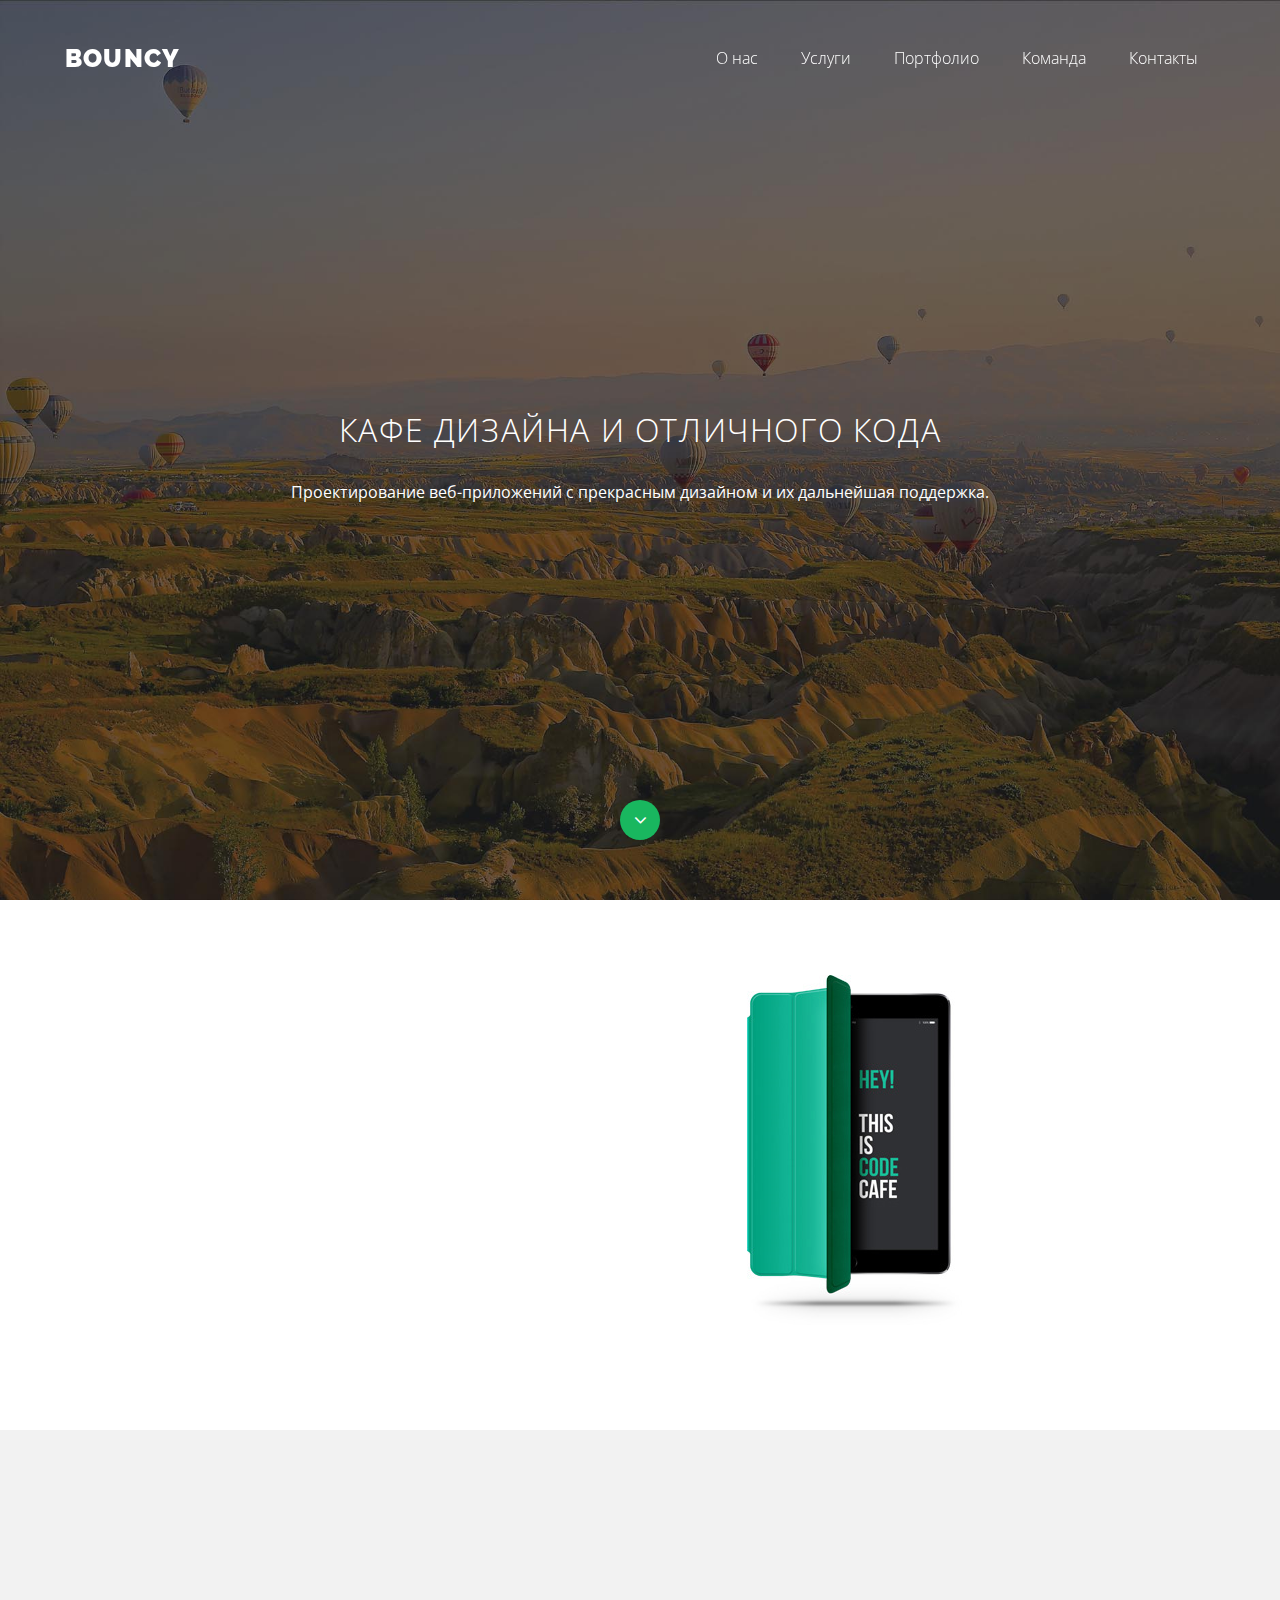
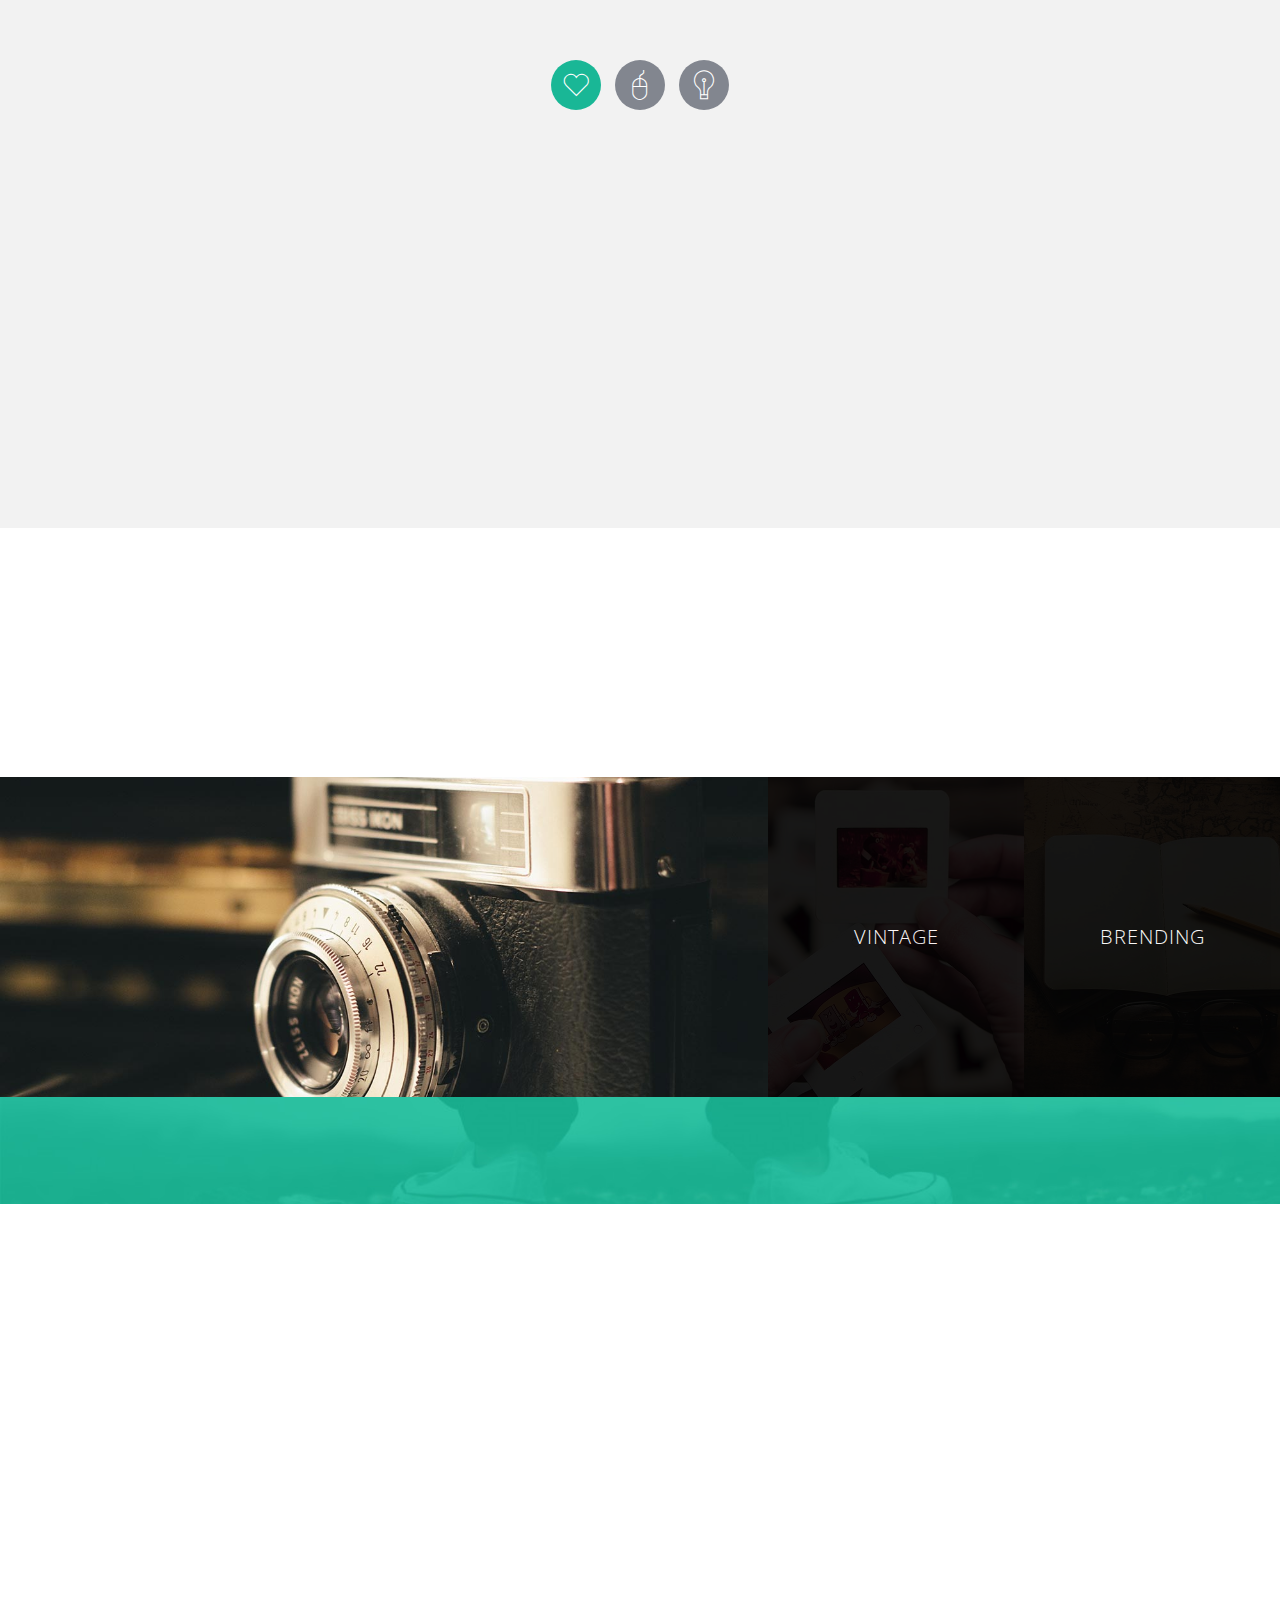
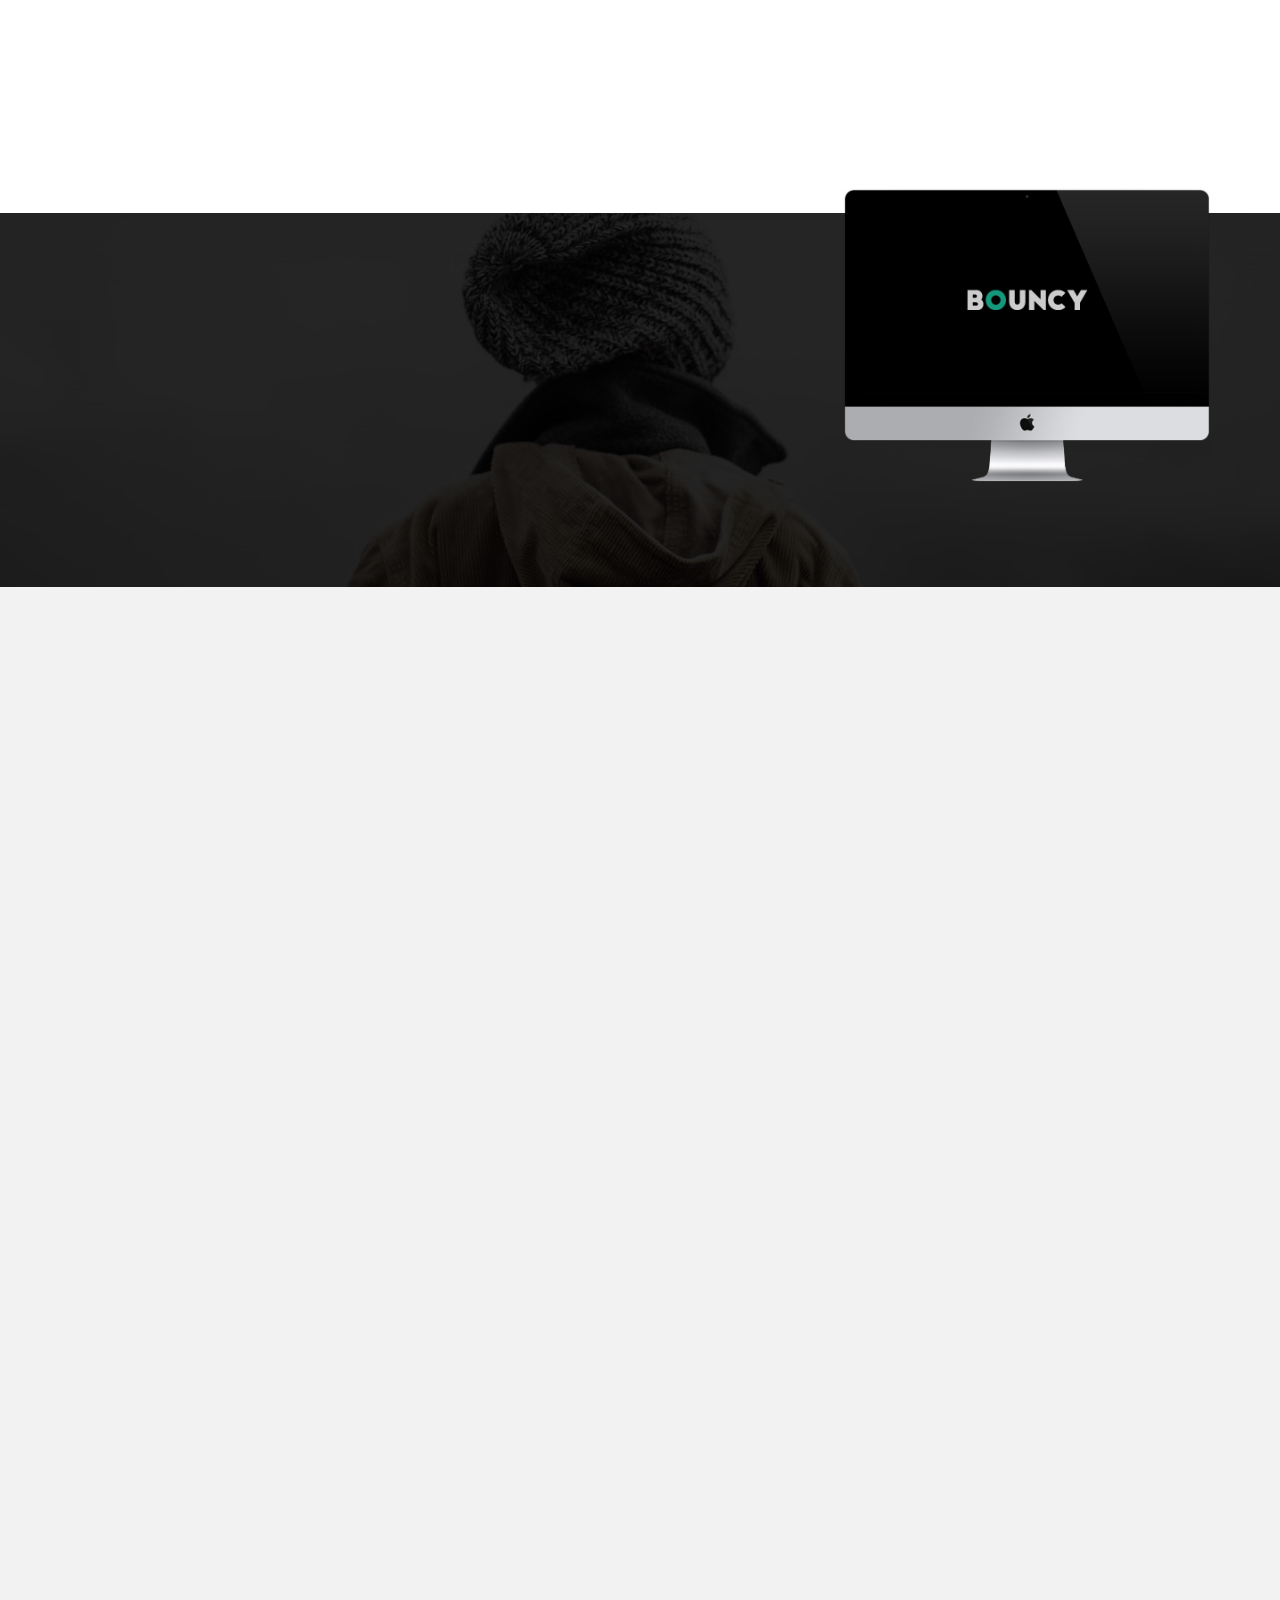
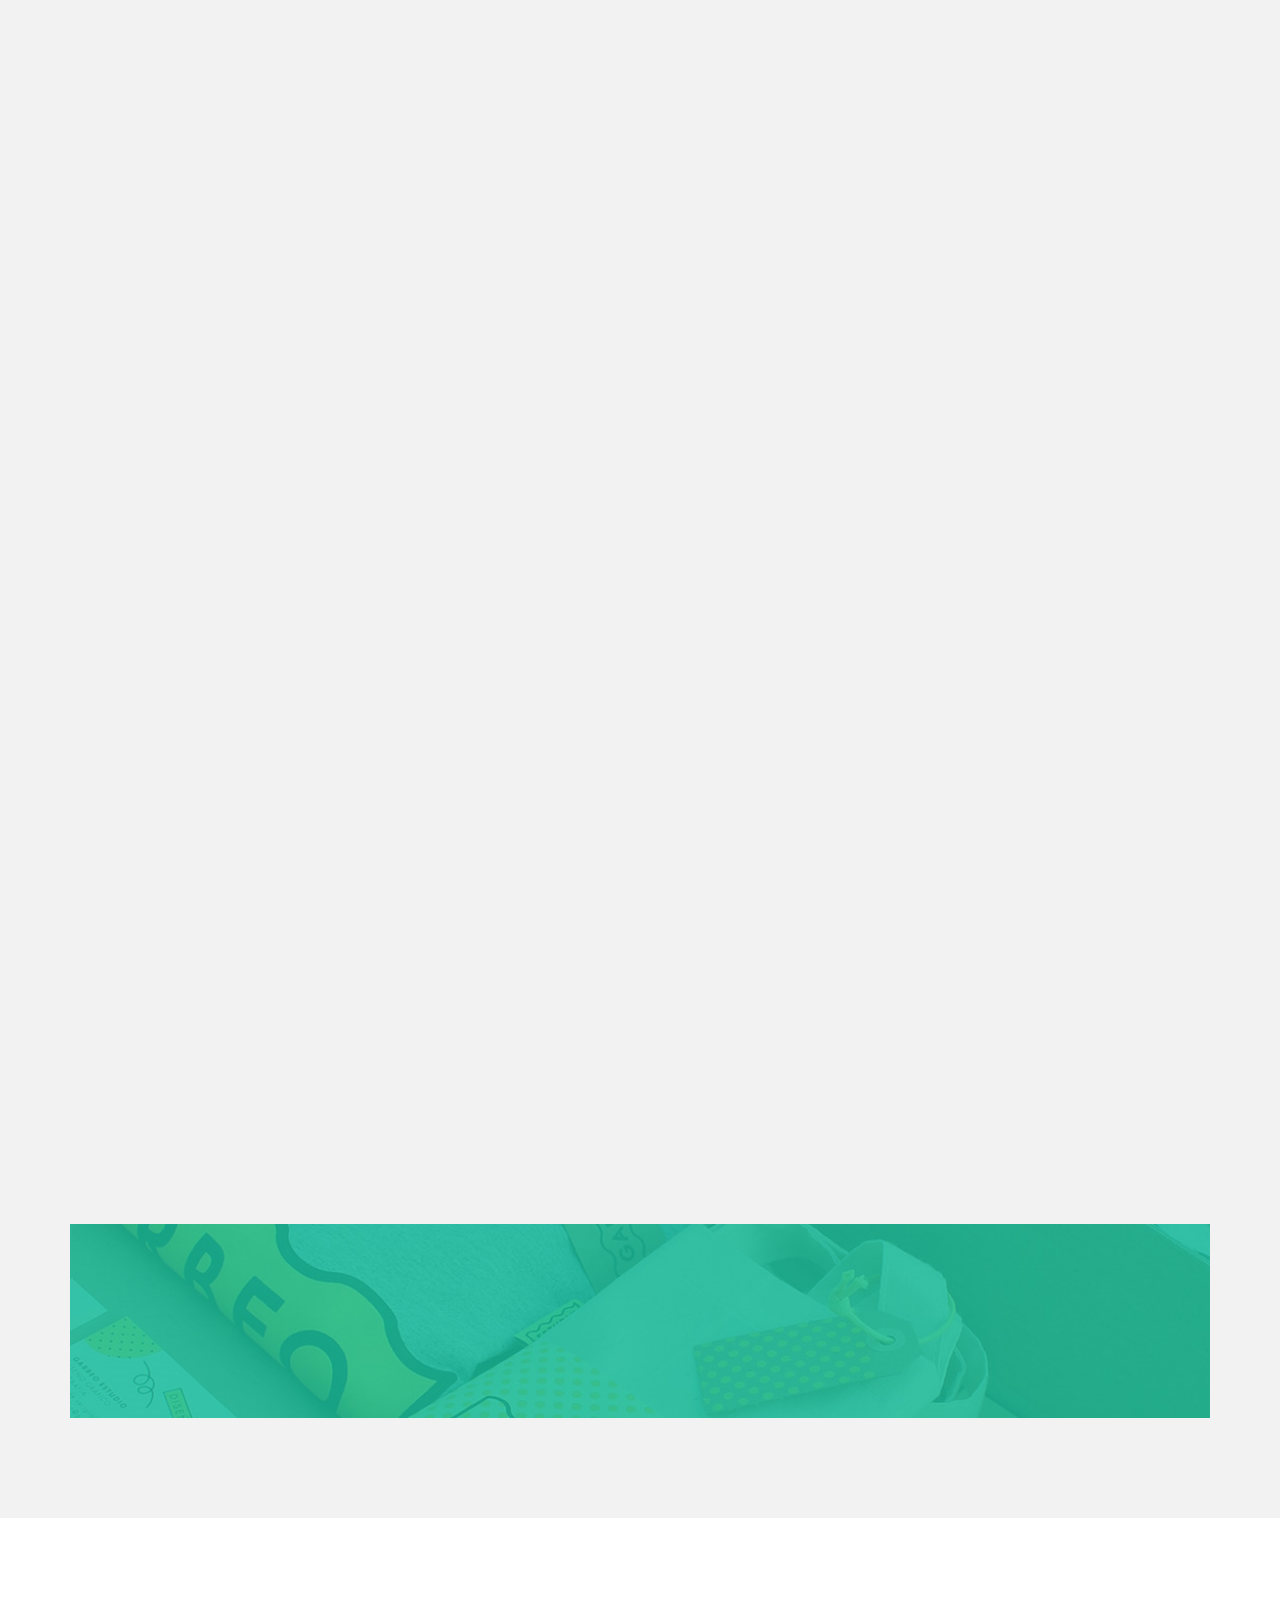
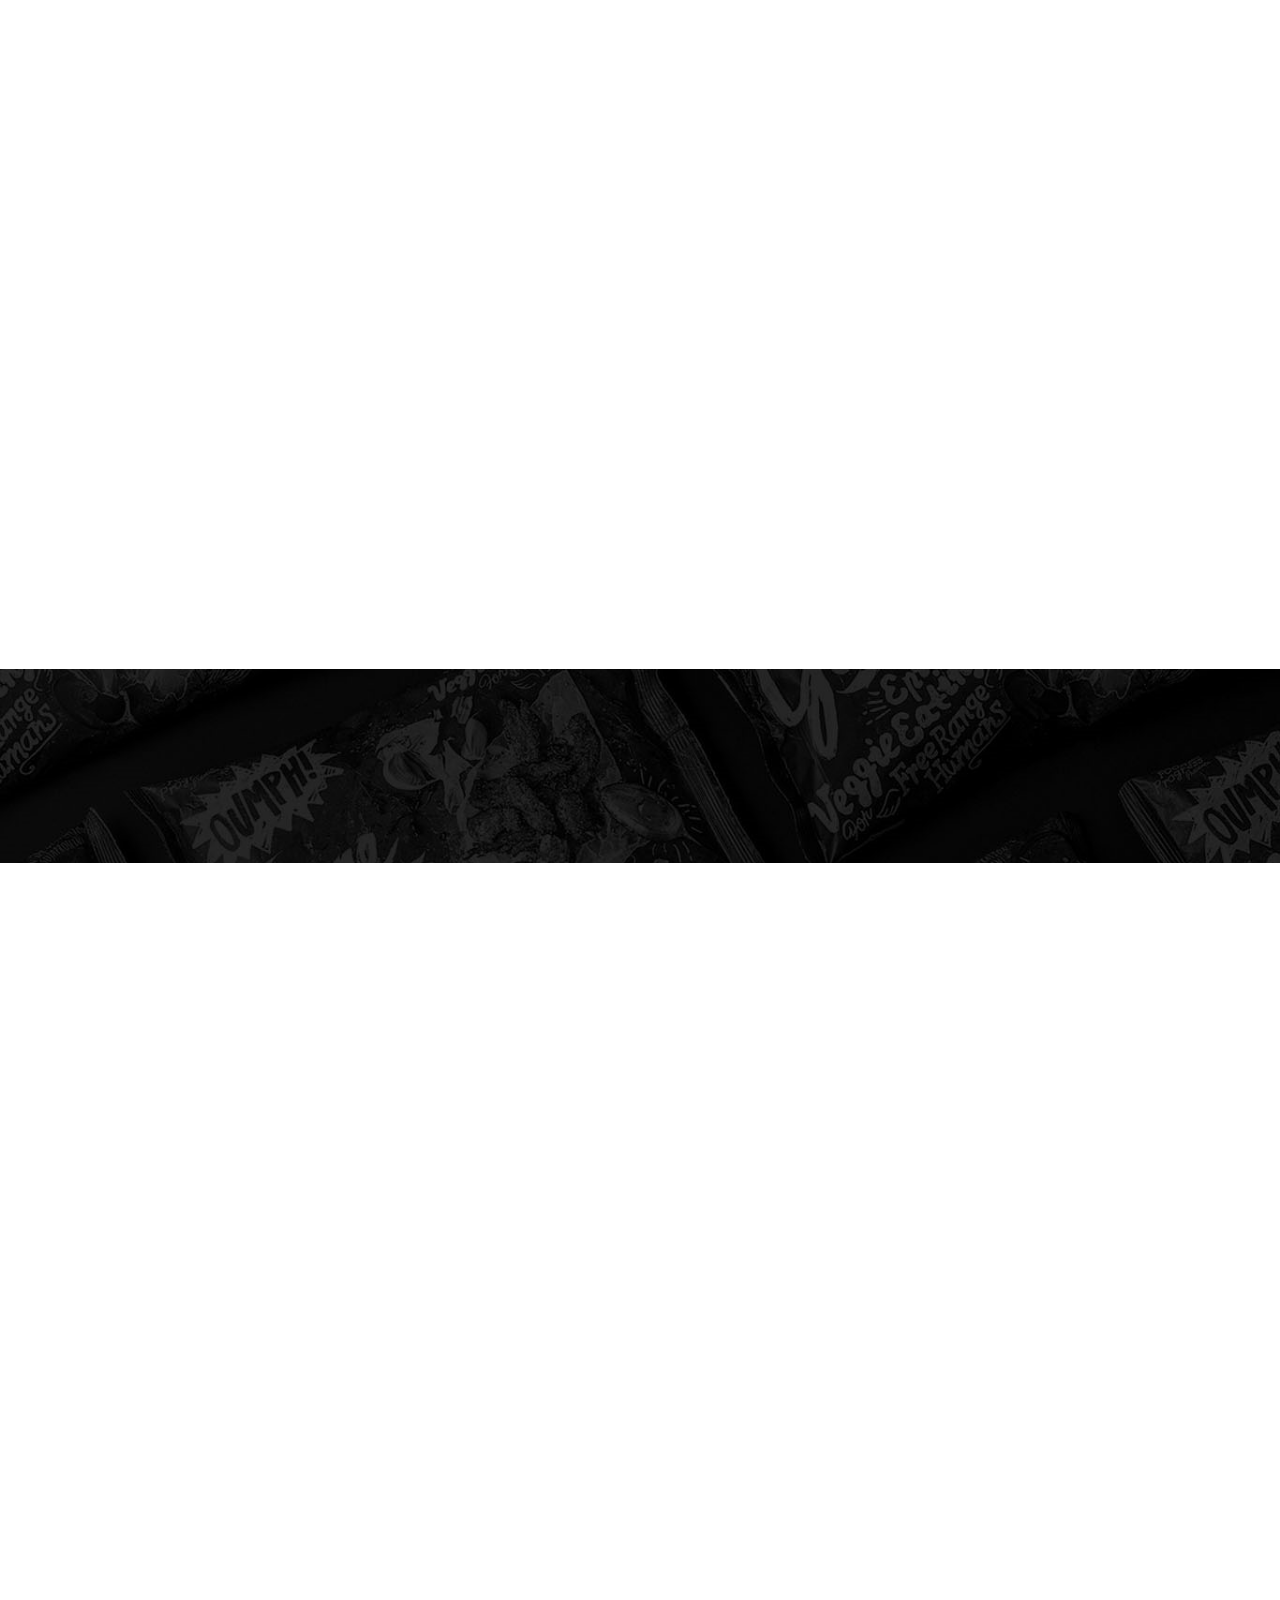
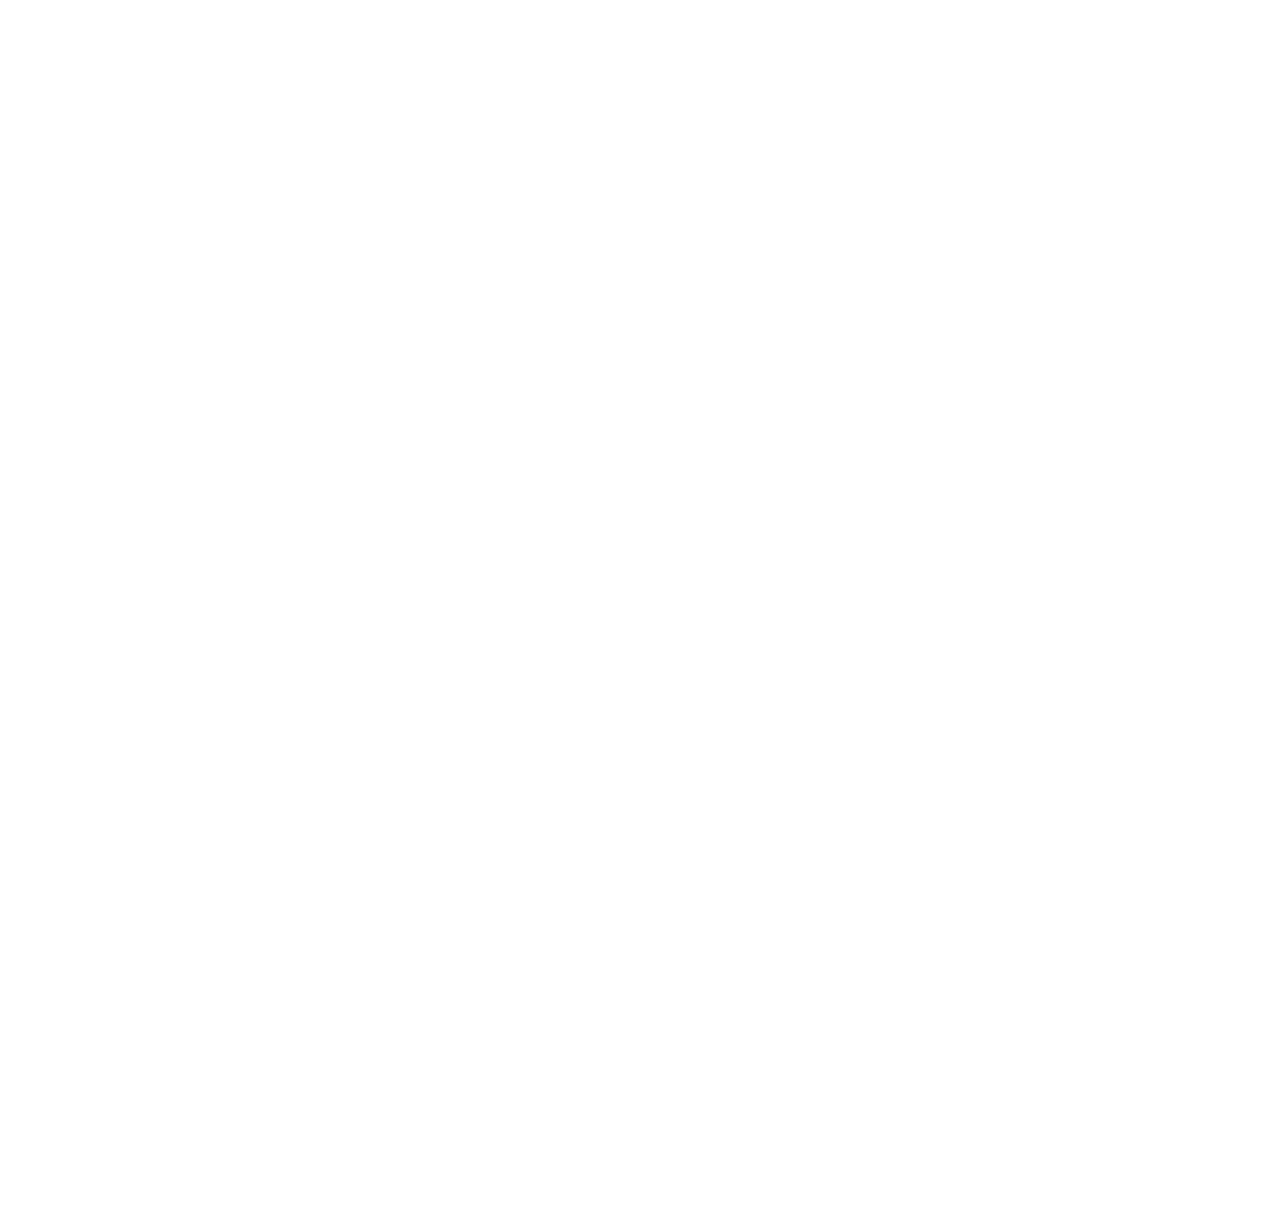
==== commit 71f19abc: "BOUNCY Fixed errors" ====
--- a/projects/bouncy/index.html
+++ b/projects/bouncy/index.html
@@ -32,8 +32,13 @@
 	<link href="https://fonts.googleapis.com/css?family=Open+Sans:300,400,700&subset=cyrillic" rel="stylesheet" type="text/css" >
 	<link href="https://fonts.googleapis.com/css?family=Raleway:900" rel="stylesheet" type="text/css" >
 
+	<!-- Стили шапки -->
+	<link rel="stylesheet" href="css/libs.min.css">
+	<style>
+		.btn,.icons_btn:hover{cursor:pointer}form button,h1,h2{text-transform:uppercase}.center_align_box,.icons,.slidedown,.title_and_subtitle h2,.title_and_subtitle p,form button{text-align:center}a,abbr,acronym,address,applet,article,aside,audio,b,big,blockquote,body,canvas,caption,center,cite,code,dd,del,details,dfn,div,dl,dt,em,embed,fieldset,figcaption,figure,footer,form,h1,h2,h3,h4,h5,h6,header,hgroup,html,i,iframe,img,ins,kbd,label,legend,li,mark,menu,nav,object,ol,output,p,pre,q,ruby,s,samp,section,small,span,strike,strong,sub,summary,sup,table,tbody,td,tfoot,th,thead,time,tr,tt,u,ul,var,video{margin:0;padding:0;border:0;font:inherit;vertical-align:baseline}article,aside,details,figcaption,figure,footer,header,hgroup,menu,nav,section{display:block}body{line-height:1;font:400 100% "Open Sans","Helvetica Neue",Helvetica,Arial,sans-serif}ol,ul{list-style:none}blockquote,q{quotes:none}blockquote:after,blockquote:before,q:after,q:before{content:'';content:none}table{border-collapse:collapse;border-spacing:0}.clear_fix:after,.clear_fix:before{content:"";display:table}.clear_fix,.clear_fix:after{clear:both}.container{position:relative}.row_padding_top{padding-top:75px}.row_padding_bottom{padding-bottom:100px}.col_margin_bottom{margin-bottom:20px}h2,h3,p{margin-bottom:35px}h1{font:900 155% Raleway,"Open Sans","Helvetica Neue",Helvetica,Arial,sans-serif;letter-spacing:.05em;color:#fff;line-height:37px}h2,h4{font-size:125%;font-weight:300;letter-spacing:.05em}h3{font-size:125%}h4{margin-bottom:45px}.btn,p{font-weight:400}p{font-size:87%;color:#686e77}.title_and_subtitle p{margin-bottom:55px;max-width:600px;margin-left:auto;margin-right:auto}.center_align_box{width:100%;position:absolute;top:50%}.center_align_box :first-chld{margin-top:0!important}.center_align_box :last-child{margin-bottom:0!important}.btn{font-size:16px;border-width:1px;border-style:solid;padding:.4em 1.4em;border-radius:50px;-webkit-transition:all .4s;-o-transition:all .4s;transition:all .4s}.hello h2,.primary_nav a{font-weight:300}.btn_white{color:#fff;border-color:#fff}.btn_white:hover{color:#000;background:#fff}.btn_black{color:#424242;border-color:#424242}.btn_black:hover{color:#fff;background:#424242}.icons{border-radius:50%}form input,form textarea{margin-bottom:20px;border:1px solid #bdbdbd}.icons_btn{color:#fff;font-size:30px;line-height:50px;height:50px;width:50px;background:#82868F;-webkit-transition:all .4s;-o-transition:all .4s;transition:all .4s}.icons_btn:hover,.icons_btn_active{background:#19B796}::-webkit-input-placeholder{font-size:87%;color:#a9a9a9;opacity:1}:-moz-placeholder{font-size:87%;color:#a9a9a9;opacity:1}::-moz-placeholder{font-size:87%;color:#a9a9a9;opacity:1}:-ms-input-placeholder{font-size:87%;color:#a9a9a9;opacity:1}.hello h2,.hello p,.icon_slidedown,.primary_nav a,.primary_nav a:hover,.primary_nav_active,form button{color:#fff}form div{padding:0 15px}form legend{font-size:150%;margin-bottom:15px}form input{width:100%;padding:.4em .7em}form textarea{width:100%;height:190px}form button{width:100%;padding:1em 0;background:#16bc9a;border:0}a,a:hover{text-decoration:none}.nav_anchor{position:absolute;top:-77px}.animation_fadeIn{-webkit-animation-duration:1s;-o-animation-duration:1s;animation-duration:1s;-webkit-animation-delay:.4s;-o-animation-delay:.4s;animation-delay:.4s;-webkit-animation-iteration-count:1;-o-animation-iteration-count:1;animation-iteration-count:1}#header{position:absolute;top:5px}header{position:fixed;width:100%;z-index:999;-webkit-transition:background .4s;-o-transition:padding background .4s;transition:padding background .4s}.header_container{margin:0 auto;max-width:1170px;padding:40px 10px;width:100%;-webkit-transition:padding .4s;-o-transition:padding. 4s;transition:padding .4s}.logo{float:left}.primary_nav{float:right}.primary_nav li{display:inline-block;margin-left:5px;padding:.4em 1em;border-radius:50px;border-width:1px;border-style:solid;border-color:transparent;-webkit-transition:all .4s;-o-transition:all .4s;transition:all .4s}.primary_nav .primary_nav_active{background:#19b796}.toggle_nav{display:none}.dye_header{background:#383838}.reduce_header{padding-top:20px;padding-bottom:20px}.hello{width:100%;height:100vh;position:relative;background-image:url(img/wall.jpg);-webkit-background-size:cover;background-size:cover}.hello h2,.hello p{padding-left:10px;padding-right:10px}.hello h2{font-size:200%;margin-bottom:30px}.hello p{font-size:100%;font-weight:400;max-width:800px;margin-left:auto;margin-right:auto}.slidedown{position:absolute;bottom:60px;width:100%}.icon_slidedown{height:40px;width:40px;line-height:40px;font-size:20px;background:#19b75f;vertical-align:middle}.icon_slidedown:hover{background:#1ddc72;color:#fff}
+	</style>
 	<!-- Стили -->
-	<link rel="stylesheet" href="css/libs.min.css">
+	
 	<link type="text/css" rel="stylesheet" href="css/main.min.css">
 </head>
 
@@ -114,9 +119,9 @@
 		<div class="slider">
 
 			<div class="details_icons">
-				<i rel='1' class="sld_switcher pe-7s-like icons icons_btn love-btn icons_btn_active"></i>
-				<i rel='2' class="sld_switcher pe-7s-mouse icons icons_btn execution-btn"></i>
-				<i rel='3' class="sld_switcher pe-7s-light icons icons_btn ideas-btn"></i>
+				<i data-slide-number='1' class="sld_switcher pe-7s-like icons icons_btn love-btn icons_btn_active"></i>
+				<i data-slide-number='2' class="sld_switcher pe-7s-mouse icons icons_btn execution-btn"></i>
+				<i data-slide-number='3' class="sld_switcher pe-7s-light icons icons_btn ideas-btn"></i>
 			</div>
 
 
@@ -208,10 +213,10 @@
 
 		<!-- Кнопки переключения-->
 		<div class="services_icons col-md-1 col-md-offset-1">
-			<span rel='1' class="icons icons_btn sld_switcher icons_btn_active pe-7s-tools"></span>
-			<span rel='2'  class="icons icons_btn sld_switcher pe-7s-paint"></span>
-			<span rel='3'  class="icons icons_btn  sld_switcher pe-7s-plug"></span>
-			<span rel='4'  class="icons icons_btn  sld_switcher pe-7s-joy"></span>
+			<span data-slide-number='1' class="icons icons_btn sld_switcher icons_btn_active pe-7s-tools"></span>
+			<span data-slide-number='2'  class="icons icons_btn sld_switcher pe-7s-paint"></span>
+			<span data-slide-number='3'  class="icons icons_btn  sld_switcher pe-7s-plug"></span>
+			<span data-slide-number='4'  class="icons icons_btn  sld_switcher pe-7s-joy"></span>
 		</div>
 
 		<!-- Графический дизайн -->
@@ -728,9 +733,11 @@
 <!-- Страница подписки -->
 <div style="display: none;">
 	<form id="subscribe_popup" class="contact_form subscribe_form" action="#" method="post">
-		<legend>Укажите Вашу почту</legend>
-		<input type="email" name="phone" placeholder="Электронная почта" required>
-		<button type="submit" name="submit">Подписаться</button>
+		<fieldset>
+			<legend>Укажите Вашу почту</legend>
+			<input type="email" name="phone" placeholder="Электронная почта" required>
+			<button type="submit" name="submit">Подписаться</button>
+		</fieldset>
 	</form>
 </div>
 
@@ -957,11 +964,11 @@
 -->
 <section class="form_container row_padding_top row_padding_bottom animation_fadeIn">
 	<a class='nav_anchor' id='contact-form-lnk'></a>
+	<div class="title_and_subtitle">
+		<h2>Напишите нам!</h2>
+	</div>
 	<form action="#" class="contact_form">
 		<fieldset>
-			<legend>
-				Напишите нам!
-			</legend>
 			<div class='form_collums'>
 				<input type="text" name="user_name" placeholder="Ваше имя" required>
 			</div>
--- a/projects/bouncy/css/main.min.css
+++ b/projects/bouncy/css/main.min.css
@@ -1 +1 @@
-.about_projects_row h3,form button,h1,h2{text-transform:uppercase}.about_projects_row h3,.center_align_box,.details_icons,.diagram,.icons,.portpholio_footer,.switcher_portpholio ul,.title_and_subtitle h2,.title_and_subtitle p,form button{text-align:center}a,abbr,acronym,address,applet,article,aside,audio,b,big,blockquote,body,canvas,caption,center,cite,code,dd,del,details,dfn,div,dl,dt,em,embed,fieldset,figcaption,figure,footer,form,h1,h2,h3,h4,h5,h6,header,hgroup,html,i,iframe,img,ins,kbd,label,legend,li,mark,menu,nav,object,ol,output,p,pre,q,ruby,s,samp,section,small,span,strike,strong,sub,summary,sup,table,tbody,td,tfoot,th,thead,time,tr,tt,u,ul,var,video{margin:0;padding:0;border:0;font:inherit;vertical-align:baseline}article,aside,details,figcaption,figure,footer,header,hgroup,menu,nav,section{display:block}body{line-height:1;font:400 100% "Open Sans","Helvetica Neue",Helvetica,Arial,sans-serif}ol,ul{list-style:none}blockquote,q{quotes:none}blockquote:after,blockquote:before,q:after,q:before{content:'';content:none}table{border-collapse:collapse;border-spacing:0}.clear_fix:after,.clear_fix:before{content:"";display:table}.clear_fix,.clear_fix:after{clear:both}.container{position:relative}.row_padding_top{padding-top:75px}.row_padding_bottom{padding-bottom:100px}.col_margin_bottom{margin-bottom:20px}h2,h3,p{margin-bottom:35px}h1{font:900 155% Raleway,"Open Sans","Helvetica Neue",Helvetica,Arial,sans-serif;letter-spacing:.05em;color:#fff;line-height:37px}h2,h4{font-size:125%;font-weight:300;letter-spacing:.05em}h3{font-size:125%}h4{margin-bottom:45px}.btn,p{font-weight:400}p{font-size:87%;color:#686e77}.title_and_subtitle p{margin-bottom:55px;max-width:600px;margin-left:auto;margin-right:auto}.center_align_box{width:100%;position:absolute;top:50%}.center_align_box :first-chld{margin-top:0!important}.center_align_box :last-child{margin-bottom:0!important}.btn{font-size:16px;border-width:1px;border-style:solid;padding:.4em 1.4em;border-radius:50px;cursor:pointer;-webkit-transition:all .4s;-o-transition:all .4s;transition:all .4s}.btn_white{color:#fff;border-color:#fff}.btn_white:hover{color:#000;background:#fff}.btn_black{color:#424242;border-color:#424242}.btn_black:hover{color:#fff;background:#424242}.icons{border-radius:50%}form input,form textarea{margin-bottom:20px;border:1px solid #bdbdbd}.icons_btn{color:#fff;font-size:30px;line-height:50px;height:50px;width:50px;background:#82868F;-webkit-transition:all .4s;-o-transition:all .4s;transition:all .4s}.icons_btn:hover,.icons_btn_active{background:#19B796}.icons_btn:hover{cursor:pointer}::-webkit-input-placeholder{font-size:87%;color:#a9a9a9;opacity:1}:-moz-placeholder{font-size:87%;color:#a9a9a9;opacity:1}::-moz-placeholder{font-size:87%;color:#a9a9a9;opacity:1}:-ms-input-placeholder{font-size:87%;color:#a9a9a9;opacity:1}form div{padding:0 15px}form legend{font-size:150%;margin-bottom:15px}form input{width:100%;padding:.4em .7em}form textarea{width:100%;height:190px}form button{width:100%;padding:1em 0;background:#16bc9a;color:#fff;border:0}a,a:hover{text-decoration:none}.nav_anchor{position:absolute;top:-77px}.animation_fadeIn{-webkit-animation-duration:1s;-o-animation-duration:1s;animation-duration:1s;-webkit-animation-delay:.4s;-o-animation-delay:.4s;animation-delay:.4s;-webkit-animation-iteration-count:1;-o-animation-iteration-count:1;animation-iteration-count:1}#header{position:absolute;top:5px}header{position:fixed;width:100%;z-index:999;-webkit-transition:background .4s;-o-transition:padding background .4s;transition:padding background .4s}.header_container{margin:0 auto;max-width:1170px;padding:40px 10px;width:100%;-webkit-transition:padding .4s;-o-transition:padding. 4s;transition:padding .4s}.logo{float:left}.primary_nav{float:right}.primary_nav li{display:inline-block;margin-left:5px;padding:.4em 1em;border-radius:50px;border-width:1px;border-style:solid;border-color:transparent;-webkit-transition:all .4s;-o-transition:all .4s;transition:all .4s}.primary_nav a{color:#fff;font-weight:300}.primary_nav a:hover{color:#fff}.primary_nav .primary_nav_active{background:#19b796}.primary_nav_active{color:#fff}.toggle_nav{display:none}.dye_header{background:#383838}.reduce_header{padding-top:20px;padding-bottom:20px}.hello{width:100%;height:100vh;position:relative;background-image:url(../img/wall.jpg);-webkit-background-size:cover;background-size:cover}.hello h2,.hello p{padding-left:10px;padding-right:10px}.hello h2{font-size:200%;font-weight:300;color:#fff;margin-bottom:30px}.hello p{font-size:100%;font-weight:400;color:#fff;max-width:800px;margin-left:auto;margin-right:auto}.slidedown{position:absolute;bottom:60px;text-align:center;width:100%}.icon_slidedown{height:40px;width:40px;line-height:40px;font-size:20px;background:#19b75f;vertical-align:middle;color:#fff}.icon_slidedown:hover{background:#1ddc72;color:#fff}.about_details{background:#f2f2f2}.details_icons{margin-bottom:50px}.details_icons i{margin:0 5px}.about_projects_row{width:100%;height:320px;position:relative}.about_project{float:left;width:20%;cursor:pointer;overflow:hidden;-webkit-transition:all .6s;-o-transition:all .6s;transition:all .6s}.about_projects_row h3{font-weight:300;letter-spacing:.05em;line-height:320px;margin:0;color:#fff;background:#000;opacity:.9;visibility:visible;-webkit-transition:all .6s;-o-transition:all .6s;transition:all .6s}.about_projects_row h3:hover{opacity:.8}.open_aboutslide{width:60%;cursor:auto;cursor:default}.open_aboutslide h3{opacity:0!important;visibility:hidden!important}.about_project_1{background-image:url(../img/aboutslide1.jpg)}.about_project_2{background-image:url(../img/aboutslide2.jpg)}.about_project_3{background-image:url(../img/aboutslide3.jpg)}.about_project{-webkit-background-size:cover;background-size:cover;background-position:center center}.about_projects_footer{width:100%;overflow:hidden;background-image:url(../img/aboutprojectfooter.png);-webkit-background-size:cover;background-size:cover;padding:40px 0}.about_projects_footer p{font-size:125%;font-weight:400;color:#fff;margin:0}.impress h3,.services_diagrams span{font-weight:300}.services_icons span{display:block;margin-bottom:15px}.diagram{float:left;width:33.333%}.impress{background-image:url(../img/impress.png);-webkit-background-size:cover;background-size:cover}.impress img{margin-top:-100px;width:100%}.impress h3{color:#fff;font-size:125%;letter-spacing:.05em;text-transform:uppercase}.impress_name,.impress_title{font-size:87%;text-transform:uppercase}.impress p{color:#b2b3b3}.impress_name{color:#fff;font-weight:500;margin-bottom:5px}.impress_title{color:#b2b3b3;font-weight:400}.impress_title span{color:#19bd9a}.portpholio{background:#f2f2f2}.switcher_portpholio ul{margin-bottom:65px}.switcher_portpholio li{display:inline-block;margin-right:3%;font-weight:400;line-height:200%}.switcher_portpholio li:hover{cursor:pointer}.switcher_portpholio_active{border-bottom:1px solid #19bd9a}.switcher_portpholio_active:hover{cursor:default!important}.icons_soc:hover,.map_wallpaper:hover,.port_proj:hover{cursor:pointer}.port_proj{position:relative;margin-bottom:20px;overflow:hidden}.port_proj img{width:100%;display:block}.project_text{padding-top:15%;width:80%;height:70%;margin-left:auto;margin-right:auto;overflow:hidden}.project_text h3{text-transform:uppercase;color:#19bd9a;margin-bottom:12%}.project_text p{color:#fff;font-size:75%;margin-bottom:20%}.portpholio_icons{position:absolute;left:15%;bottom:10%;width:70px}.portpholio_icons div{margin-right:3%}.contacts_detail,.subscribe_form{margin-left:auto;margin-right:auto}.icons_btn_portpholio{color:#fff;font-size:15px;line-height:25px;height:25px;width:25px;background:#000}.icons_btn_portpholio:hover{cursor:pointer;background:#fff;color:#000}.portpholio_hover{top:100%;position:absolute;width:100%;height:100%;background:#000;background:rgba(0,0,0,.6);-webkit-transition:all .4s;-o-transition:all .4s;transition:all .4s;overflow:hidden}.portpholio_hover_active{top:0}.portpholio_footer_container{background:#f2f2f2}.portpholio_footer{padding-top:55px;padding-bottom:55px;background-image:url(../img/portfooter.png);-webkit-background-size:cover;background-size:cover}.portpholio_footer p{font-weight:400;font-size:125%;color:#fff}.subscribe_form{position:relative;width:30%;padding:3%;background:#fff}.mfp-fade.mfp-bg{opacity:0;-webkit-transition:all .4s ease-out;-moz-transition:all .4s ease-out;transition:all .4s ease-out}.mfp-fade.mfp-bg.mfp-ready{opacity:.8}.mfp-fade.mfp-bg.mfp-removing{opacity:0}.mfp-fade.mfp-wrap .mfp-content{opacity:0;-webkit-transition:all .4s ease-out;-moz-transition:all .4s ease-out;transition:all .4s ease-out}.mfp-fade.mfp-wrap.mfp-ready .mfp-content{opacity:1}.mfp-fade.mfp-wrap.mfp-removing .mfp-content{opacity:0}.person{text-align:right}.contacts_detail,.map_wallpaper,.team_footer,footer{text-align:center}.name_and_post{float:right;padding-right:4%;border-right:4px solid #19bd9a}.name_and_post h3{font-weight:400;margin-bottom:7px}.name_and_post p,.person_skills_branding p{font-weight:300;font-size:87%;text-transform:uppercase}.name_and_post p{font-style:italic;margin-bottom:0}.person_photo{float:left;overflow:hidden}.person_photo img{display:block;width:100%}.person_info{float:right;clear:right;margin-top:15px;width:40%;padding-right:4%}.person_skills_branding p{margin-bottom:5px;position:relative}.skill{float:left}.skill_value{float:right}.band{position:relative;height:4px;background:#e1e4e9;margin-bottom:30px}.band_value{position:absolute;top:0;left:0;height:100%;background:#19bd9a}.team_footer{padding-top:55px;padding-bottom:55px;background-image:url(../img/teamfooter.png);-webkit-background-size:cover;background-size:cover}.team_footer h3{font-weight:400;font-size:125%;color:#fff}.contacts{background:#f2f2f2;position:relative}.contacts_detail{width:940px}.contacts_collums{width:33.333%;float:left;padding:0 15px}.contact_tile{display:inline-block;width:100%;background:#fff;text-transform:uppercase}.contact_icon{font-size:50px;line-height:135px;color:#fff;-webkit-background-size:cover;background-size:cover}.contact_tile h3{margin:20px 0;font-size:100%;font-weight:400}.contact_tile a,.contact_tile address{font-weight:400;font-size:87%;margin-bottom:35px;color:#000}.icons_map,.map_wallpaper h2{color:#fff;display:inline-block}.email_bcg{background-image:url(../img/email_bcg.png)}.adress_bcg{background-image:url(../img/adress_bcg.png)}.phone_bcg{background-image:url(../img/phone_bcg.png)}.form_container{width:940px;margin-left:auto;margin-right:auto;position:relative}.form_collums{width:33.333%;float:left}.map,.map_wallpaper{width:100%;height:500px}.form_container legend{text-align:center;font-weight:300;margin-bottom:15px}.map_wallpaper{position:absolute;background:url(../img/map.jpg);background:rgba(20,20,20,.9);-webkit-background-size:cover;background-size:cover;line-height:500px;display:inline-block}.map_wallpaper h2{font-size:100%;font-weight:400;letter-spacing:.1em}.map_wallpaper_text{opacity:0;-webkit-transition:all .5s;-o-transition:all .5s;transition:all .5s}.icons_map{font-size:15px;height:25px;width:25px;line-height:25px;background:#19B796}.map_wallpaper_text_active{opacity:1}iframe{width:100%;height:100%;display:block;border:0}footer{background:#e1e4e9}.footer-logo{font:900 155% Raleway,"Open Sans","Helvetica Neue",Helvetica,Arial,sans-serif;text-transform:uppercase;letter-spacing:.05em;margin-bottom:10px}footer small{color:#81868e;font-size:87.5%;font-weight:400;display:block;margin-bottom:25px}.icons_soc{color:#fff;font-size:15px;height:25px;width:25px;line-height:25px;display:inline-block}.icons_soc:hover{-webkit-transform:scale(1.1);-ms-transform:scale(1.1);-o-transform:scale(1.1);transform:scale(1.1)}.icons_soc_fb{background:#3B5997}.icons_soc_ins,.icons_soc_tw{background:#22A5CF}.icons_soc_vim{background:#8FC7EA}.icons_soc_lin{background:#0877A5}@media only screen and (max-width :992px){.row_padding_top{padding-top:50px}.row_padding_bottom{padding-bottom:50px}.header_container{padding-top:20px}.toggle_nav{display:inline-block;position:fixed;right:10px;top:20px;z-index:99999;font-size:200%;color:#fff}.hello{height:700px}.primary_nav{position:fixed;top:0;left:0;width:100%;height:100%;background:#000;z-index:9999;opacity:0;visibility:hidden;-webkit-transition:all .4s;-o-transition:all .4s;transition:all .4s}.primary_nav ul{position:relative;top:20%;color:#fff;max-width:300px;margin-left:auto;margin-right:auto;font-size:200%}.primary_nav li{display:block;text-align:center;border:0}.open{opacity:.9;visibility:visible}.map-wallpaper-text,.map_wallpaper_text{opacity:1}.about_projects_footer_container{padding-left:2%;padding-right:2%}.services_icons{text-align:center}.services_icons span{display:inline-block;margin-left:5%}.about_projects_row h3{font-size:70%}.about_projects_footer p{text-align:center;margin-bottom:25px}.about_projects_footer{text-align:center;padding-left:3%;padding-right:3%}.impress_img img{margin-top:20px}.port_proj{margin-bottom:0}.port_col{padding:0}.switcher_portpholio ul{margin-bottom:20px}.portpholio_footer_container{padding-bottom:0;overflow:hidden}.portpholio_footer_container .container{padding-left:0;padding-right:0}.portpholio_footer{padding-left:2%;padding-right:2%}.pop_up_window{width:90%;padding:5%}.contact_tile,.contacts_detail,.person_info,.person_photo{width:100%}.person{text-align:left}.person_photo{float:none;height:300px}.person_text{margin-bottom:10px;text-align:center;padding:0}.name_and_post{margin-bottom:10px;float:left;border-right:0;border-left:4px solid #19bd9a;padding-left:4%}.contacts_collums{width:100%;float:none;padding:0}.contact_tile{margin:0;height:100px}.contact_icon{line-height:100px;width:20%;float:left;font-size:40px}.contact_info{width:80%;float:left}.contact_info h3{margin-top:10px;margin-bottom:0}.contact_info p{margin-bottom:10px}.form_container{width:100%}.form_collums{float:none;width:100%}.contact_form div{padding:0}}+.about_details{background:#f2f2f2}.details_icons{text-align:center;margin-bottom:50px}.details_icons i{margin:0 5px}.about_projects_row{width:100%;height:320px;position:relative}.about_project{float:left;width:20%;cursor:pointer;overflow:hidden;-webkit-transition:all .6s;-o-transition:all .6s;transition:all .6s}.about_projects_row h3{font-weight:300;text-transform:uppercase;letter-spacing:.05em;text-align:center;line-height:320px;margin:0;color:#fff;background:#000;opacity:.9;visibility:visible;-webkit-transition:all .6s;-o-transition:all .6s;transition:all .6s}.about_projects_row h3:hover{opacity:.8}.open_aboutslide{width:60%;cursor:auto;cursor:default}.open_aboutslide h3{opacity:0!important;visibility:hidden!important}.about_project_1{background-image:url(../img/aboutslide1.jpg)}.about_project_2{background-image:url(../img/aboutslide2.jpg)}.about_project_3{background-image:url(../img/aboutslide3.jpg)}.about_project{-webkit-background-size:cover;background-size:cover;background-position:center center}.about_projects_footer{width:100%;overflow:hidden;background-image:url(../img/aboutprojectfooter.png);-webkit-background-size:cover;background-size:cover;padding:40px 0}.about_projects_footer p{font-size:125%;font-weight:400;color:#fff;margin:0}.impress h3,.services_diagrams span{font-weight:300}.services_icons span{display:block;margin-bottom:15px}.diagram{float:left;width:33.333%;text-align:center}.impress{background-image:url(../img/impress.png);-webkit-background-size:cover;background-size:cover}.impress img{margin-top:-100px;width:100%}.impress h3{color:#fff;font-size:125%;letter-spacing:.05em;text-transform:uppercase}.impress_name,.impress_title{font-size:87%;text-transform:uppercase}.impress p{color:#b2b3b3}.impress_name{color:#fff;font-weight:500;margin-bottom:5px}.impress_title{color:#b2b3b3;font-weight:400}.impress_title span{color:#19bd9a}.portpholio{background:#f2f2f2}.switcher_portpholio ul{text-align:center;margin-bottom:65px}.switcher_portpholio li{display:inline-block;margin-right:3%;font-weight:400;line-height:200%}.switcher_portpholio li:hover{cursor:pointer}.switcher_portpholio_active{border-bottom:1px solid #19bd9a}.switcher_portpholio_active:hover{cursor:default!important}.icons_soc:hover,.map_wallpaper:hover,.port_proj:hover{cursor:pointer}.port_proj{position:relative;margin-bottom:20px;overflow:hidden}.port_proj img{width:100%;display:block}.project_text{padding-top:15%;width:80%;height:70%;margin-left:auto;margin-right:auto;overflow:hidden}.project_text h3{text-transform:uppercase;color:#19bd9a;margin-bottom:12%}.project_text p{color:#fff;font-size:75%;margin-bottom:20%}.portpholio_icons{position:absolute;left:15%;bottom:10%;width:70px}.portpholio_icons div{margin-right:3%}.contacts_detail,.subscribe_form{margin-left:auto;margin-right:auto}.icons_btn_portpholio{color:#fff;font-size:15px;line-height:25px;height:25px;width:25px;background:#000}.icons_btn_portpholio:hover{cursor:pointer;background:#fff;color:#000}.portpholio_hover{top:100%;position:absolute;width:100%;height:100%;background:#000;background:rgba(0,0,0,.6);-webkit-transition:all .4s;-o-transition:all .4s;transition:all .4s;overflow:hidden}.portpholio_hover_active{top:0}.portpholio_footer_container{background:#f2f2f2}.portpholio_footer{text-align:center;padding-top:55px;padding-bottom:55px;background-image:url(../img/portfooter.png);-webkit-background-size:cover;background-size:cover}.portpholio_footer p{font-weight:400;font-size:125%;color:#fff}.subscribe_form{position:relative;width:30%;padding:3%;background:#fff}.mfp-fade.mfp-bg{opacity:0;-webkit-transition:all .4s ease-out;-moz-transition:all .4s ease-out;transition:all .4s ease-out}.mfp-fade.mfp-bg.mfp-ready{opacity:.8}.mfp-fade.mfp-bg.mfp-removing{opacity:0}.mfp-fade.mfp-wrap .mfp-content{opacity:0;-webkit-transition:all .4s ease-out;-moz-transition:all .4s ease-out;transition:all .4s ease-out}.mfp-fade.mfp-wrap.mfp-ready .mfp-content{opacity:1}.mfp-fade.mfp-wrap.mfp-removing .mfp-content{opacity:0}.person{text-align:right}.contacts_detail,.map_wallpaper,.team_footer,footer{text-align:center}.name_and_post{float:right;padding-right:4%;border-right:4px solid #19bd9a}.name_and_post h3{font-weight:400;margin-bottom:7px}.name_and_post p,.person_skills_branding p{font-weight:300;font-size:87%;text-transform:uppercase}.name_and_post p{font-style:italic;margin-bottom:0}.person_photo{float:left;overflow:hidden}.person_photo img{display:block;width:100%}.person_info{float:right;clear:right;margin-top:15px;width:40%;padding-right:4%}.person_skills_branding p{margin-bottom:5px;position:relative}.skill{float:left}.skill_value{float:right}.band{position:relative;height:4px;background:#e1e4e9;margin-bottom:30px}.band_value{position:absolute;top:0;left:0;height:100%;background:#19bd9a}.team_footer{padding-top:55px;padding-bottom:55px;background-image:url(../img/teamfooter.png);-webkit-background-size:cover;background-size:cover}.team_footer h3{font-weight:400;font-size:125%;color:#fff}.contacts{background:#f2f2f2;position:relative}.contacts_detail{width:940px}.contacts_collums{width:33.333%;float:left;padding:0 15px}.contact_tile{display:inline-block;width:100%;background:#fff;text-transform:uppercase}.contact_icon{font-size:50px;line-height:135px;color:#fff;-webkit-background-size:cover;background-size:cover}.contact_tile h3{margin:20px 0;font-size:100%;font-weight:400}.contact_tile a,.contact_tile address{font-weight:400;font-size:87%;margin-bottom:35px;color:#000}.icons_map,.map_wallpaper h2{color:#fff;display:inline-block}.email_bcg{background-image:url(../img/email_bcg.png)}.adress_bcg{background-image:url(../img/adress_bcg.png)}.phone_bcg{background-image:url(../img/phone_bcg.png)}.form_container{width:940px;margin-left:auto;margin-right:auto;position:relative}.form_collums{width:33.333%;float:left}.map,.map_wallpaper{width:100%;height:500px}.form_container legend{text-align:center;font-weight:300;margin-bottom:15px}.map_wallpaper{position:absolute;background:url(../img/map.jpg);background:rgba(20,20,20,.9);-webkit-background-size:cover;background-size:cover;line-height:500px;display:inline-block}.map_wallpaper h2{font-size:100%;font-weight:400;letter-spacing:.1em}.map_wallpaper_text{opacity:0;-webkit-transition:all .5s;-o-transition:all .5s;transition:all .5s}.icons_map{font-size:15px;height:25px;width:25px;line-height:25px;background:#19B796}.map_wallpaper_text_active{opacity:1}iframe{width:100%;height:100%;display:block;border:0}footer{background:#e1e4e9}.footer-logo{font:900 155% Raleway,"Open Sans","Helvetica Neue",Helvetica,Arial,sans-serif;text-transform:uppercase;letter-spacing:.05em;margin-bottom:10px}footer small{color:#81868e;font-size:87.5%;font-weight:400;display:block;margin-bottom:25px}.icons_soc{color:#fff;font-size:15px;height:25px;width:25px;line-height:25px;display:inline-block}.icons_soc:hover{-webkit-transform:scale(1.1);-ms-transform:scale(1.1);-o-transform:scale(1.1);transform:scale(1.1)}.icons_soc_fb{background:#3B5997}.icons_soc_ins,.icons_soc_tw{background:#22A5CF}.icons_soc_vim{background:#8FC7EA}.icons_soc_lin{background:#0877A5}@media only screen and (max-width :992px){.row_padding_top{padding-top:50px}.row_padding_bottom{padding-bottom:50px}.header_container{padding-top:20px}.toggle_nav{display:inline-block;position:fixed;right:10px;top:20px;z-index:99999;font-size:200%;color:#fff}.hello{height:700px}.primary_nav{position:fixed;top:0;left:0;width:100%;height:100%;background:#000;z-index:9999;opacity:0;visibility:hidden;-webkit-transition:all .4s;-o-transition:all .4s;transition:all .4s}.primary_nav ul{position:relative;top:20%;color:#fff;max-width:300px;margin-left:auto;margin-right:auto;font-size:200%}.primary_nav li{display:block;text-align:center;border:0}.open{opacity:.9;visibility:visible}.map-wallpaper-text,.map_wallpaper_text{opacity:1}.about_projects_footer_container{padding-left:2%;padding-right:2%}.services_icons{text-align:center}.services_icons span{display:inline-block;margin-left:5%}.about_projects_row h3{font-size:70%}.about_projects_footer p{text-align:center;margin-bottom:25px}.about_projects_footer{text-align:center;padding-left:3%;padding-right:3%}.impress_img img{margin-top:20px}.port_proj{margin-bottom:0}.port_col{padding:0}.switcher_portpholio ul{margin-bottom:20px}.portpholio_footer_container{padding-bottom:0;overflow:hidden}.portpholio_footer_container .container{padding-left:0;padding-right:0}.portpholio_footer{padding-left:2%;padding-right:2%}.pop_up_window{width:90%;padding:5%}.contact_tile,.contacts_detail,.person_info,.person_photo{width:100%}.person{text-align:left}.person_photo{float:none;height:300px}.person_text{margin-bottom:10px;text-align:center;padding:0}.name_and_post{margin-bottom:10px;float:left;border-right:0;border-left:4px solid #19bd9a;padding-left:4%}.contacts_collums{width:100%;float:none;padding:0}.contact_tile{margin:0;height:100px}.contact_icon{line-height:100px;width:20%;float:left;font-size:40px}.contact_info{width:80%;float:left}.contact_info h3{margin-top:10px;margin-bottom:0}.contact_info p{margin-bottom:10px}.form_container{width:100%}.form_collums{float:none;width:100%}.contact_form div{padding:0}}